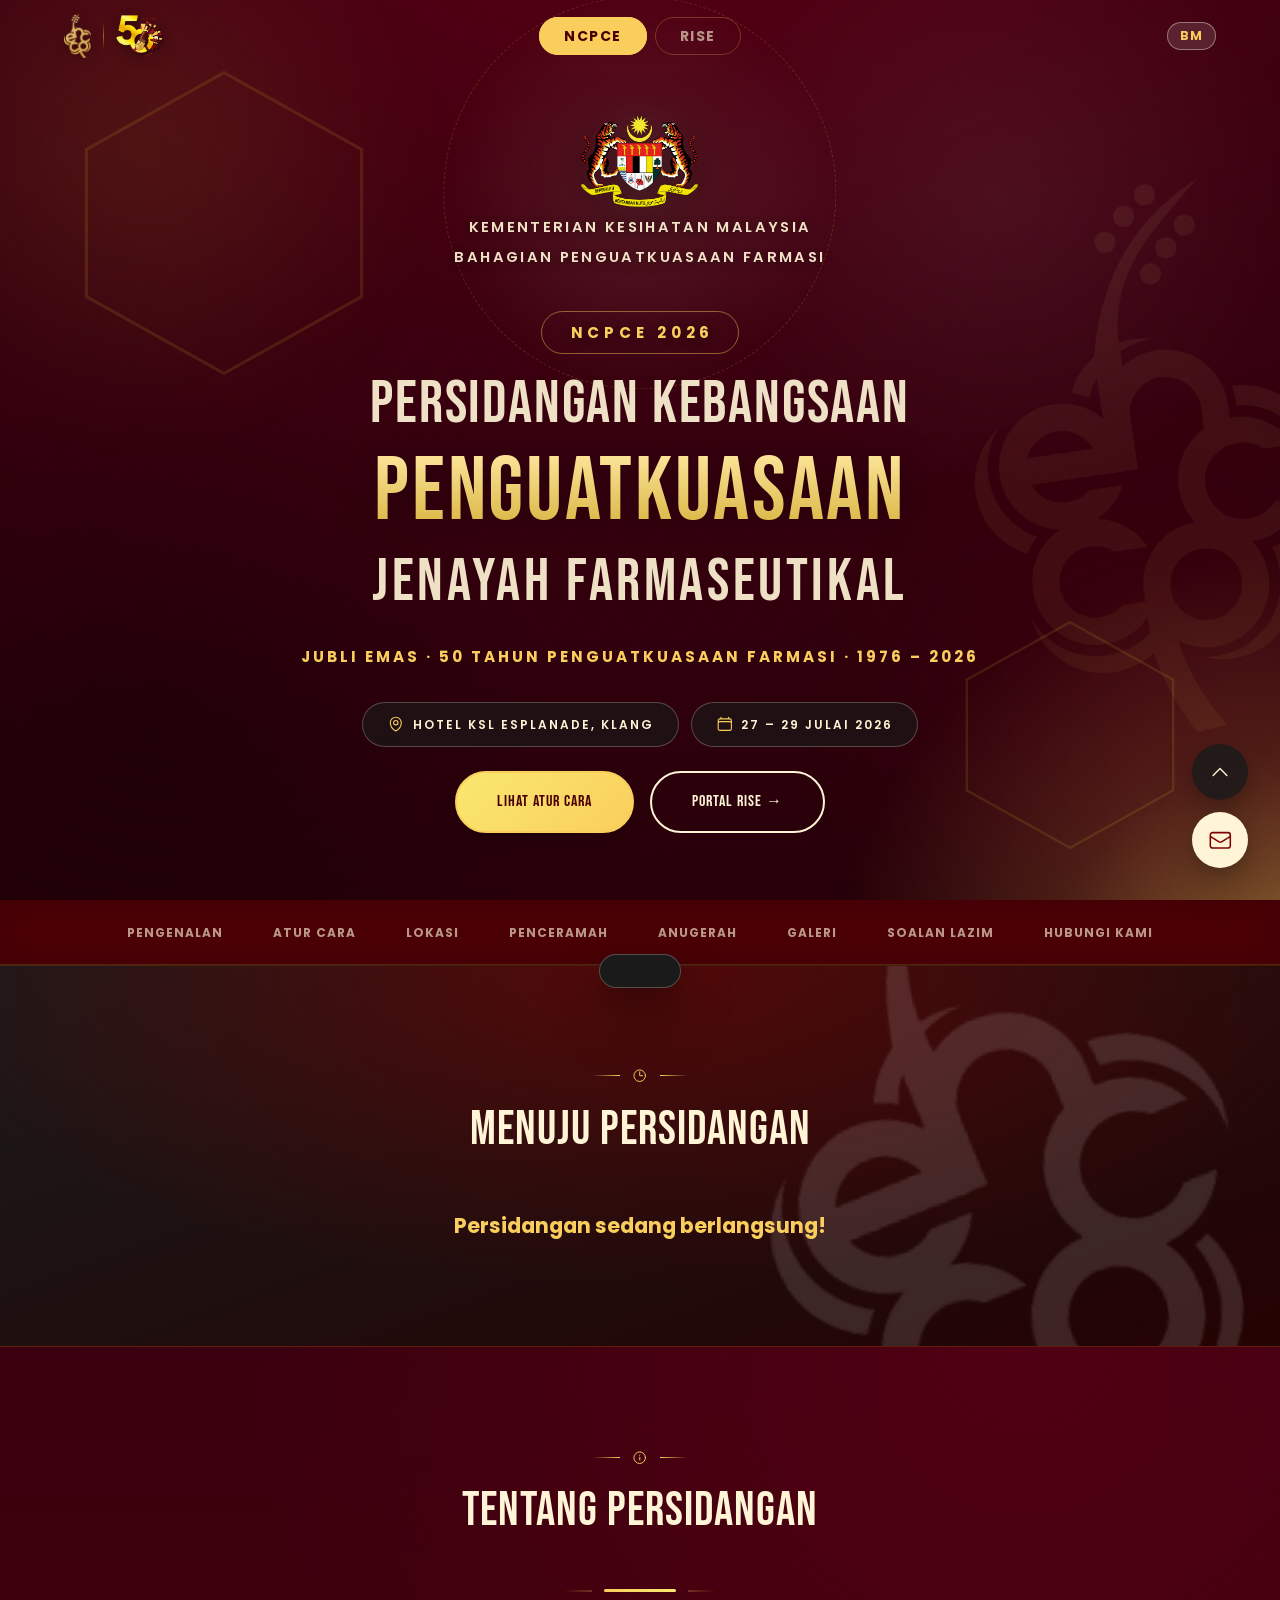
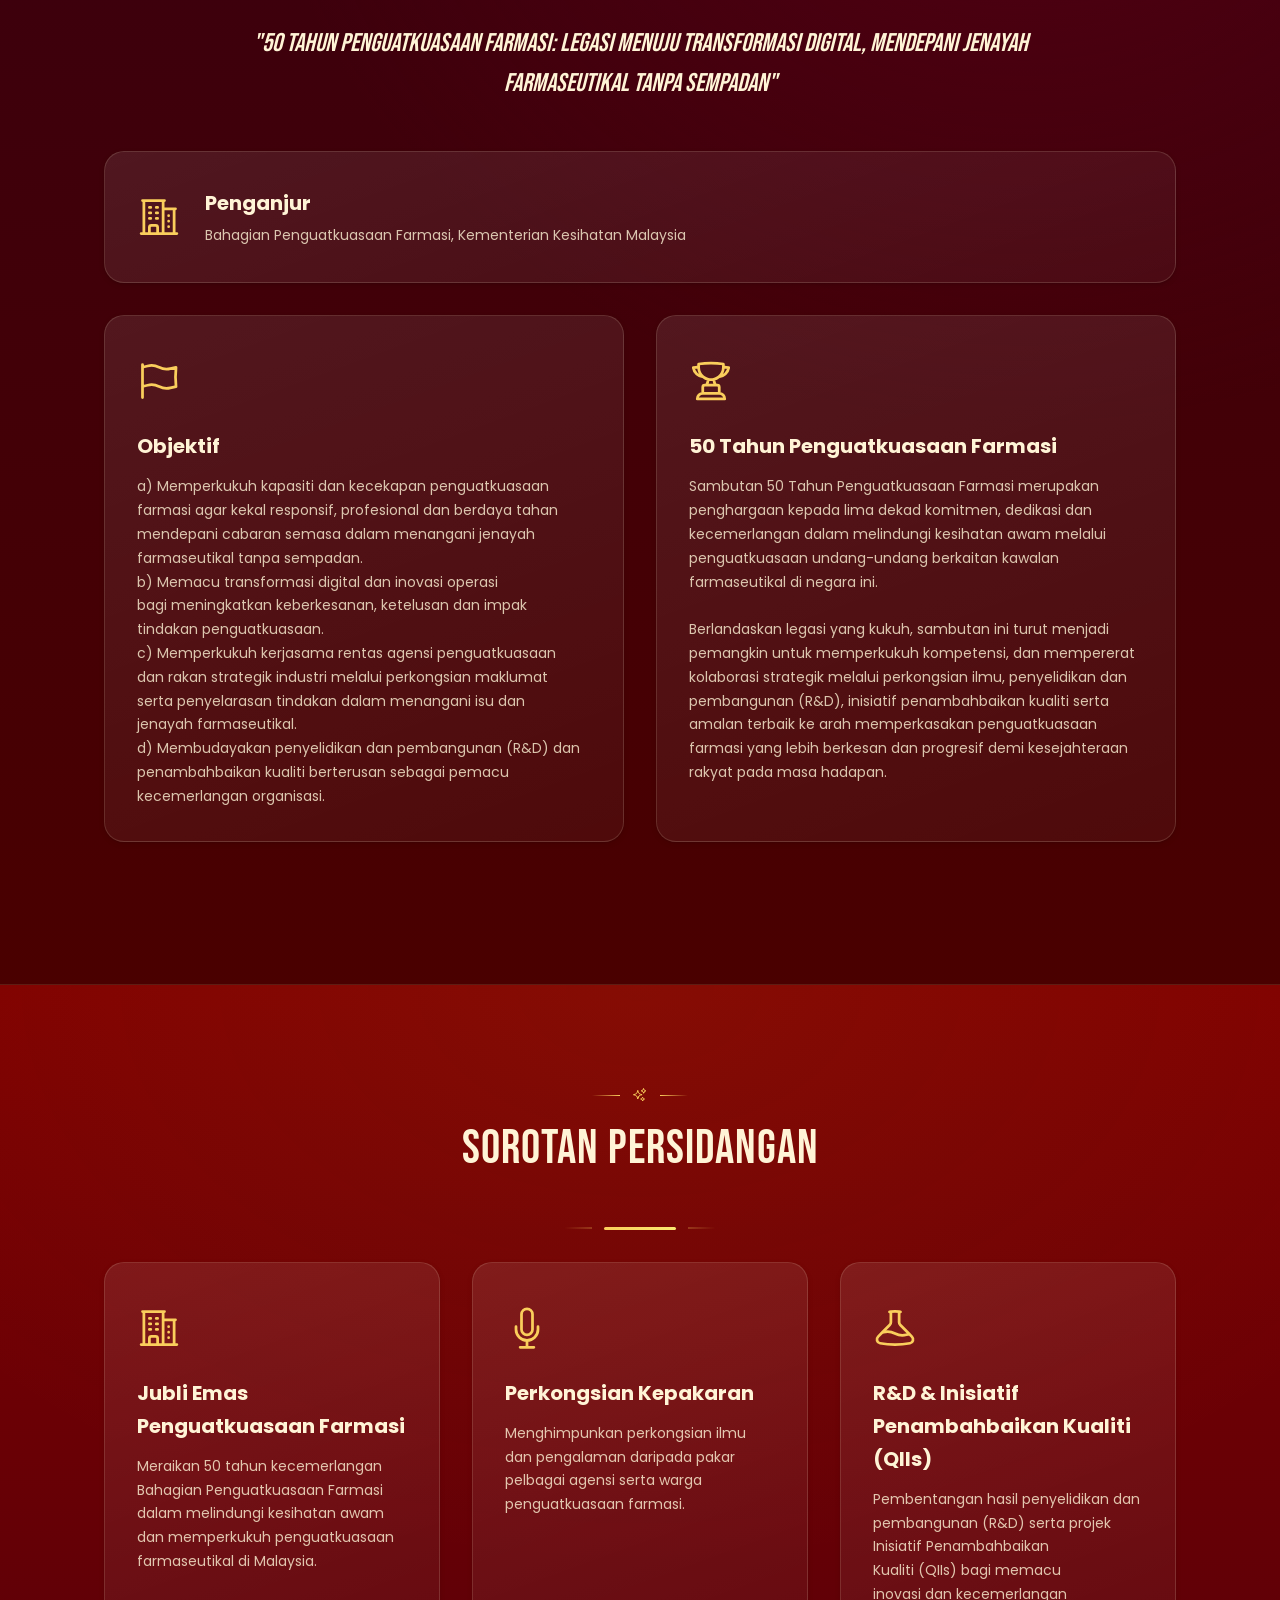
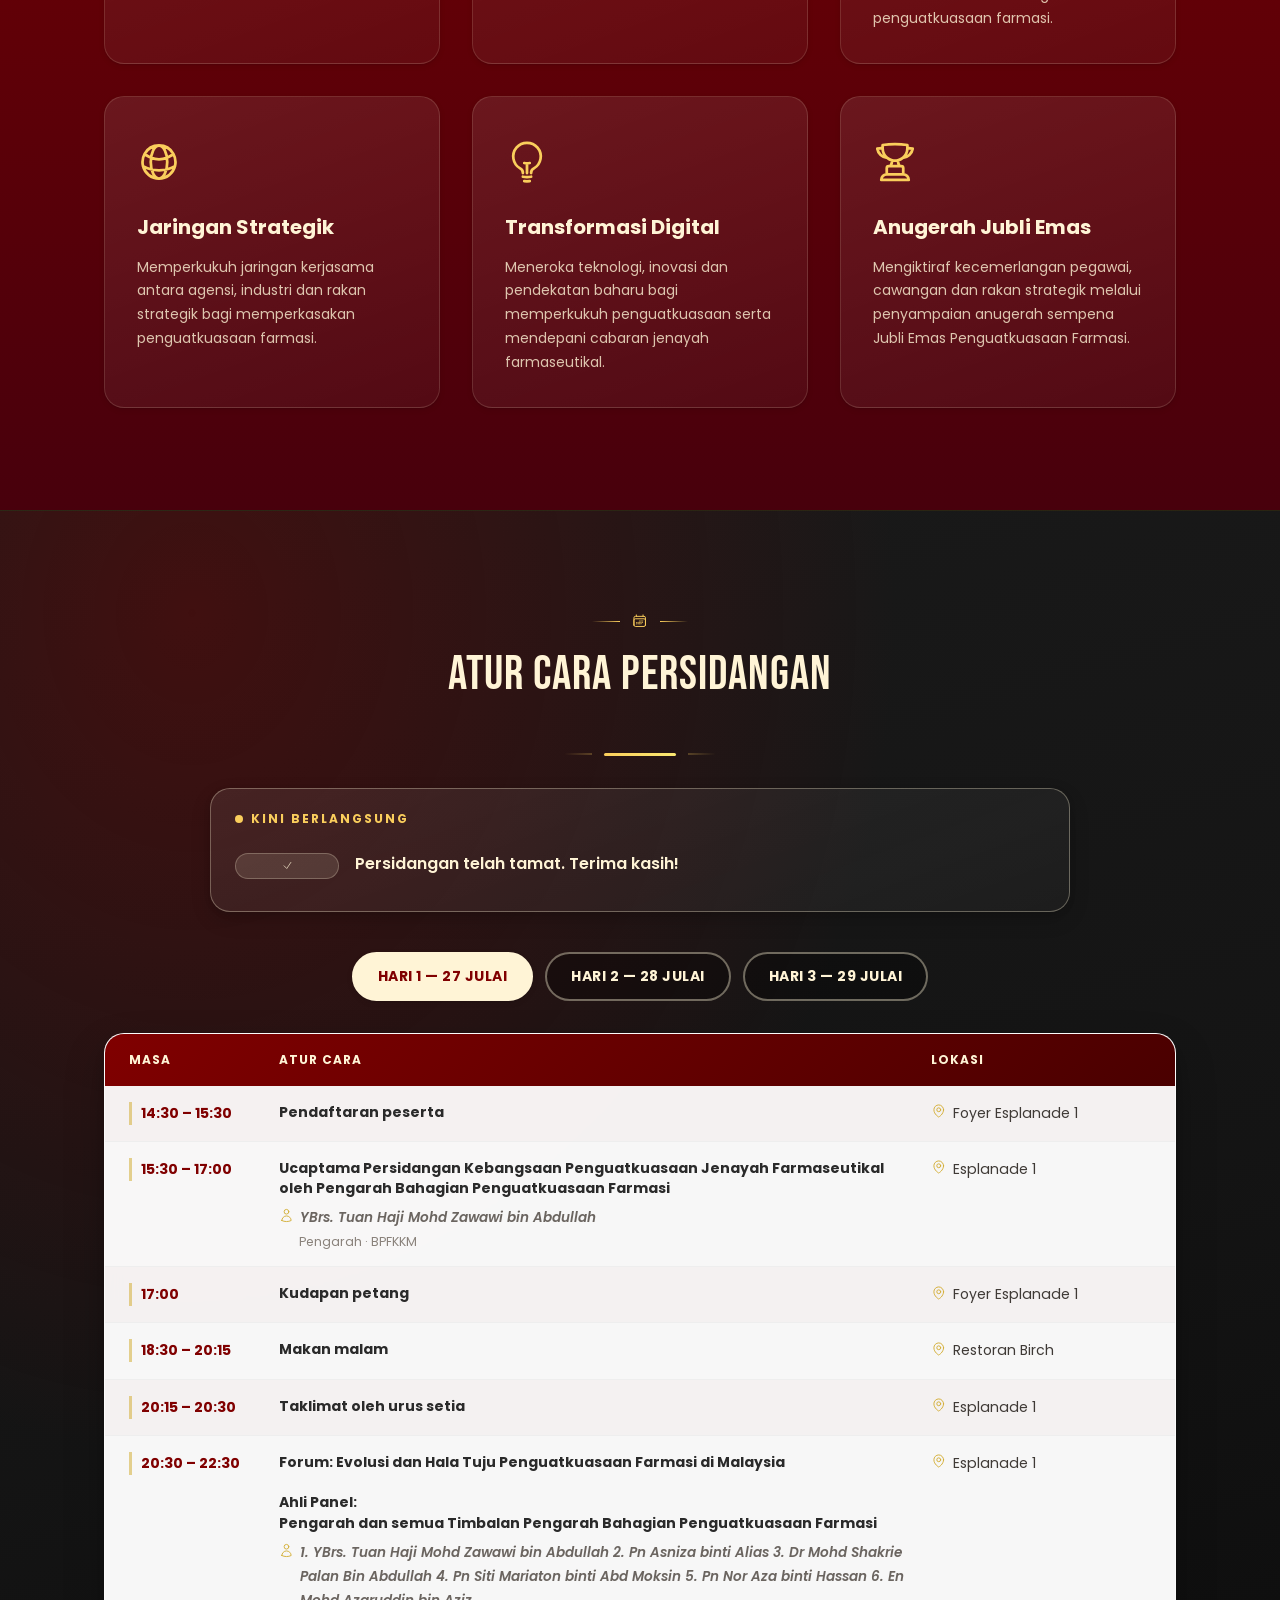
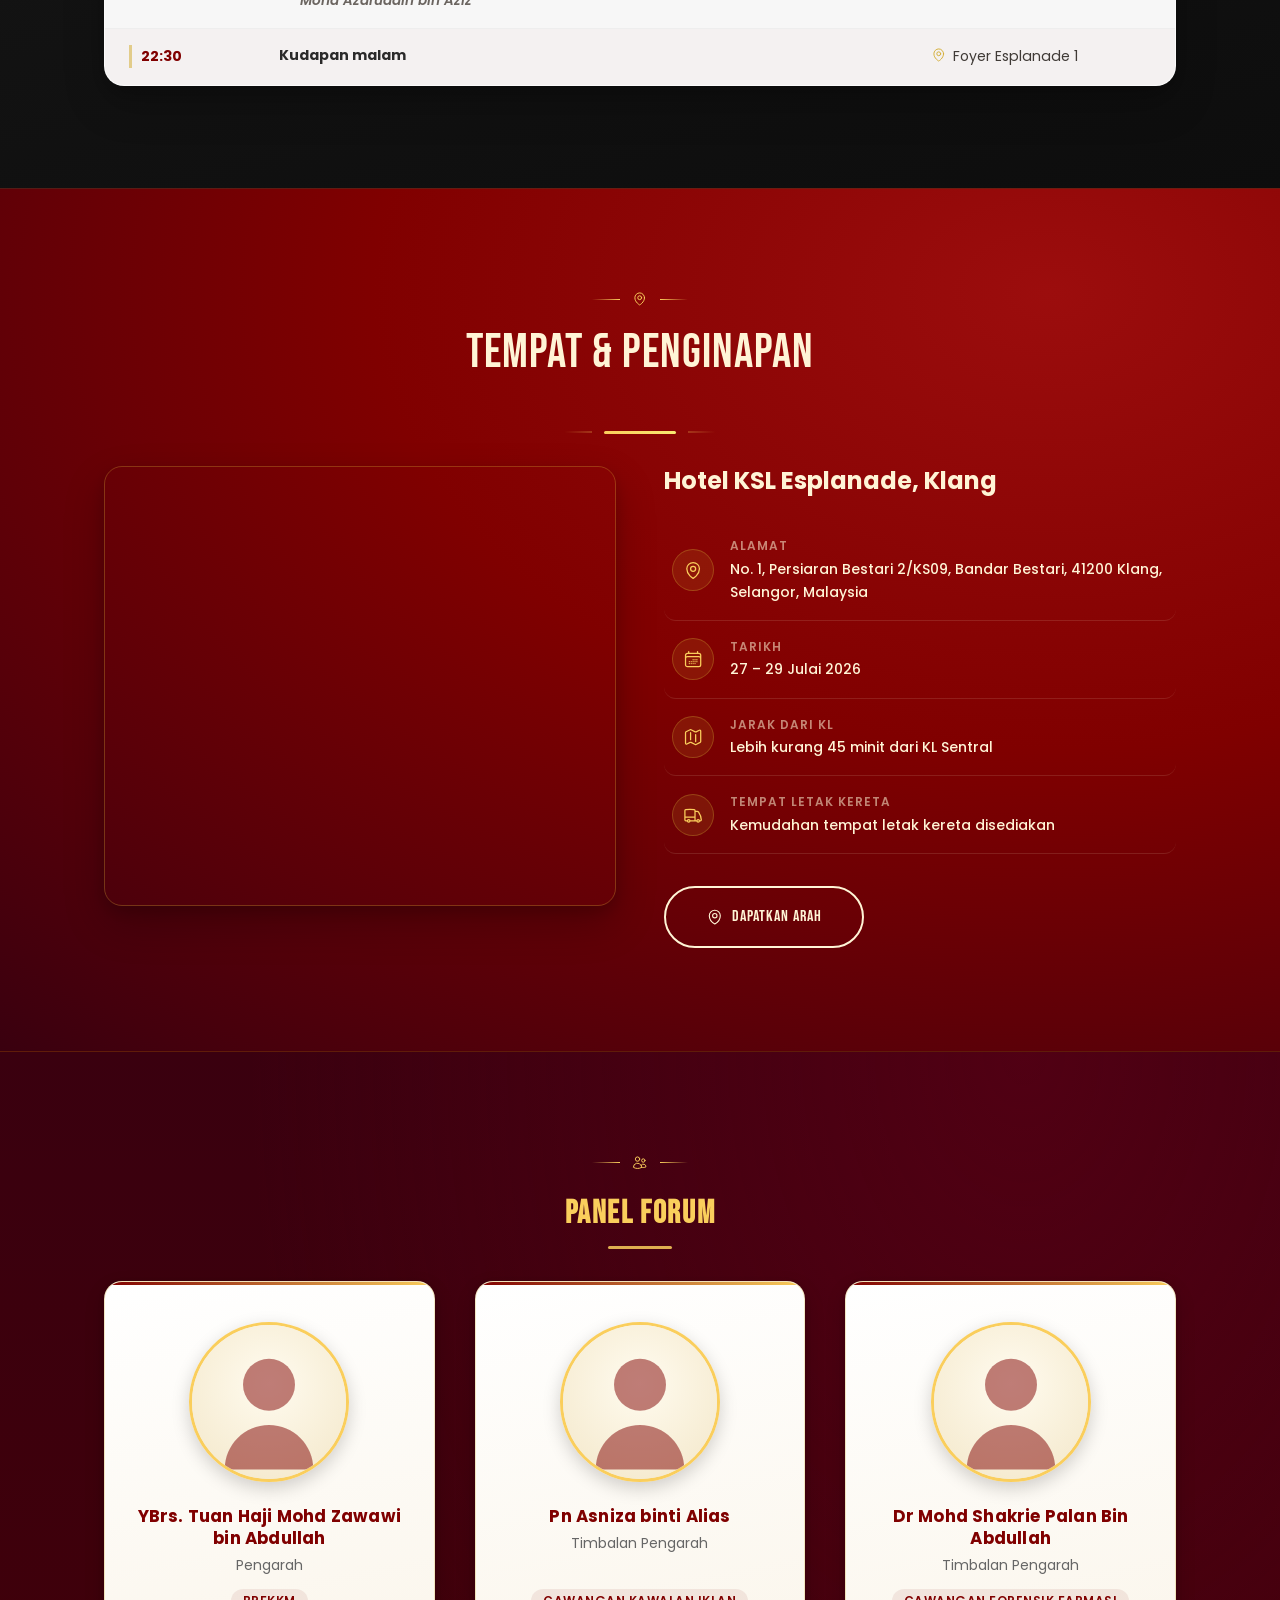
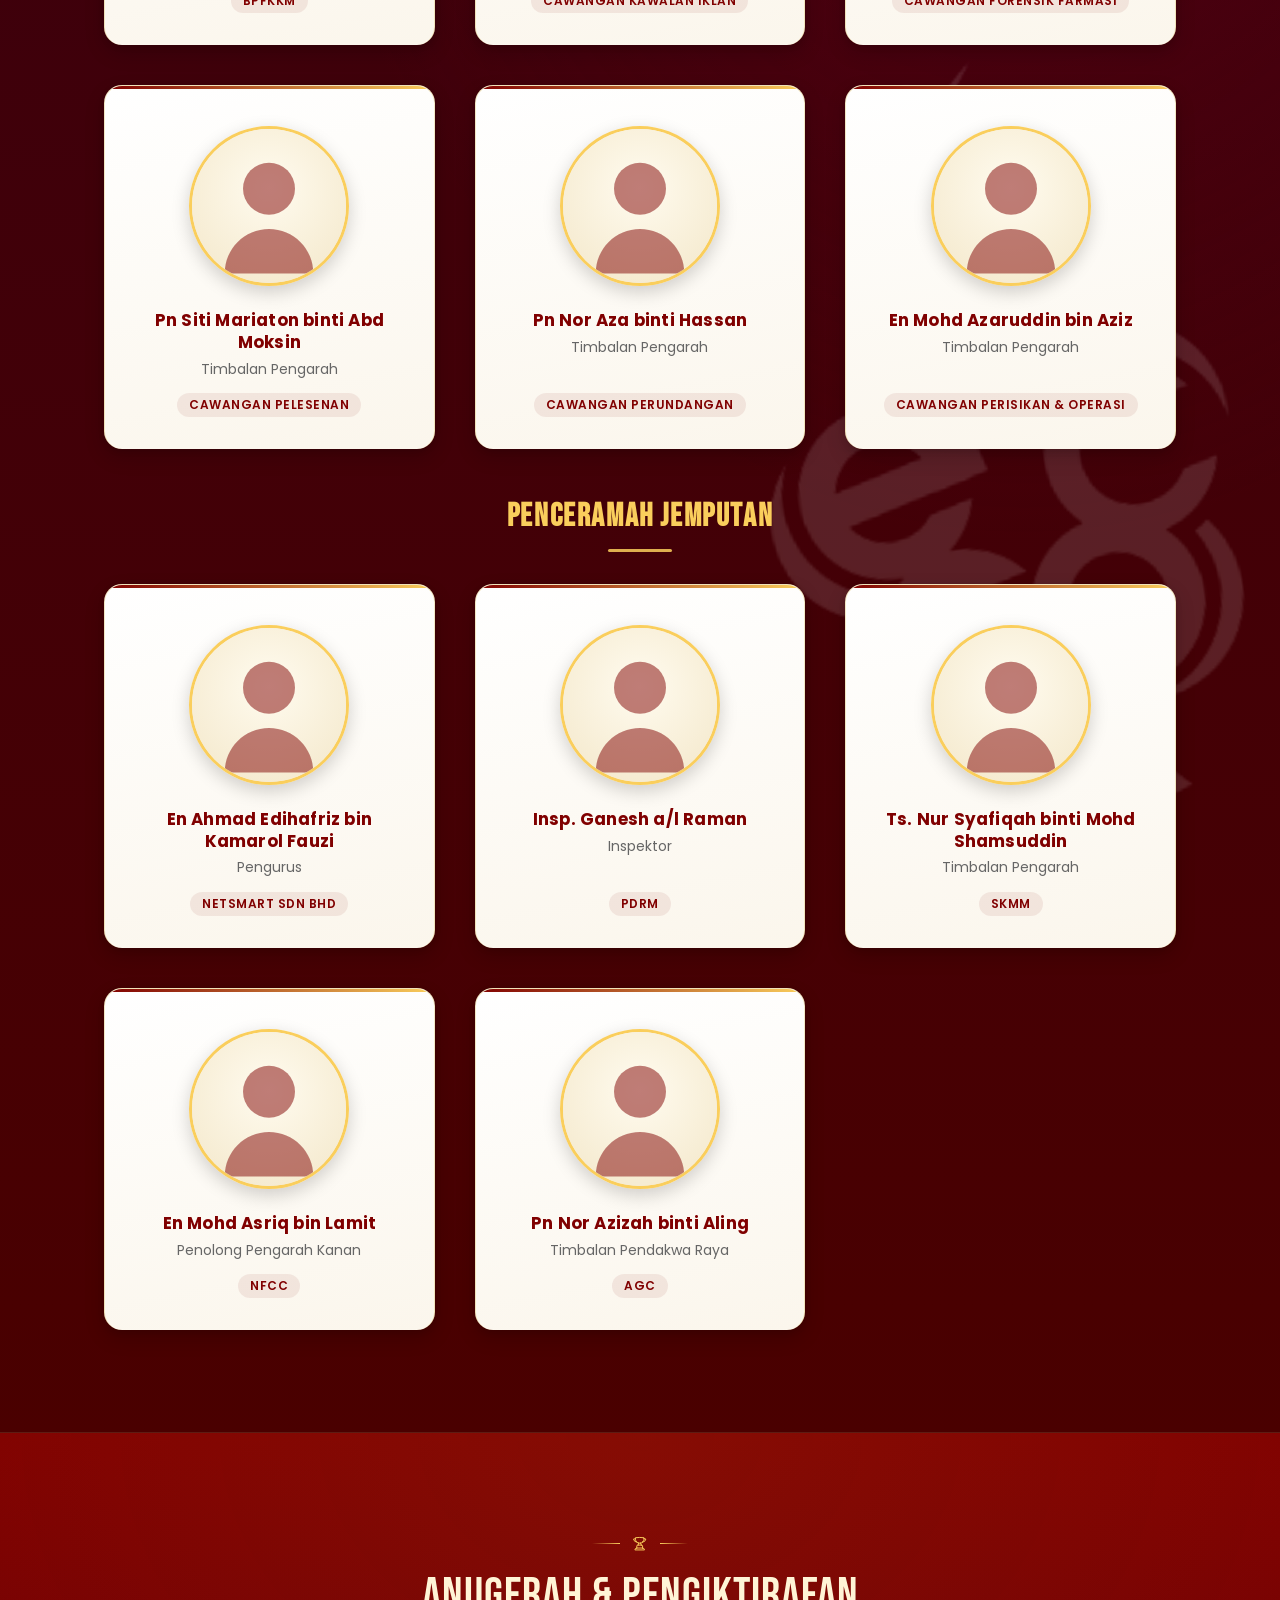
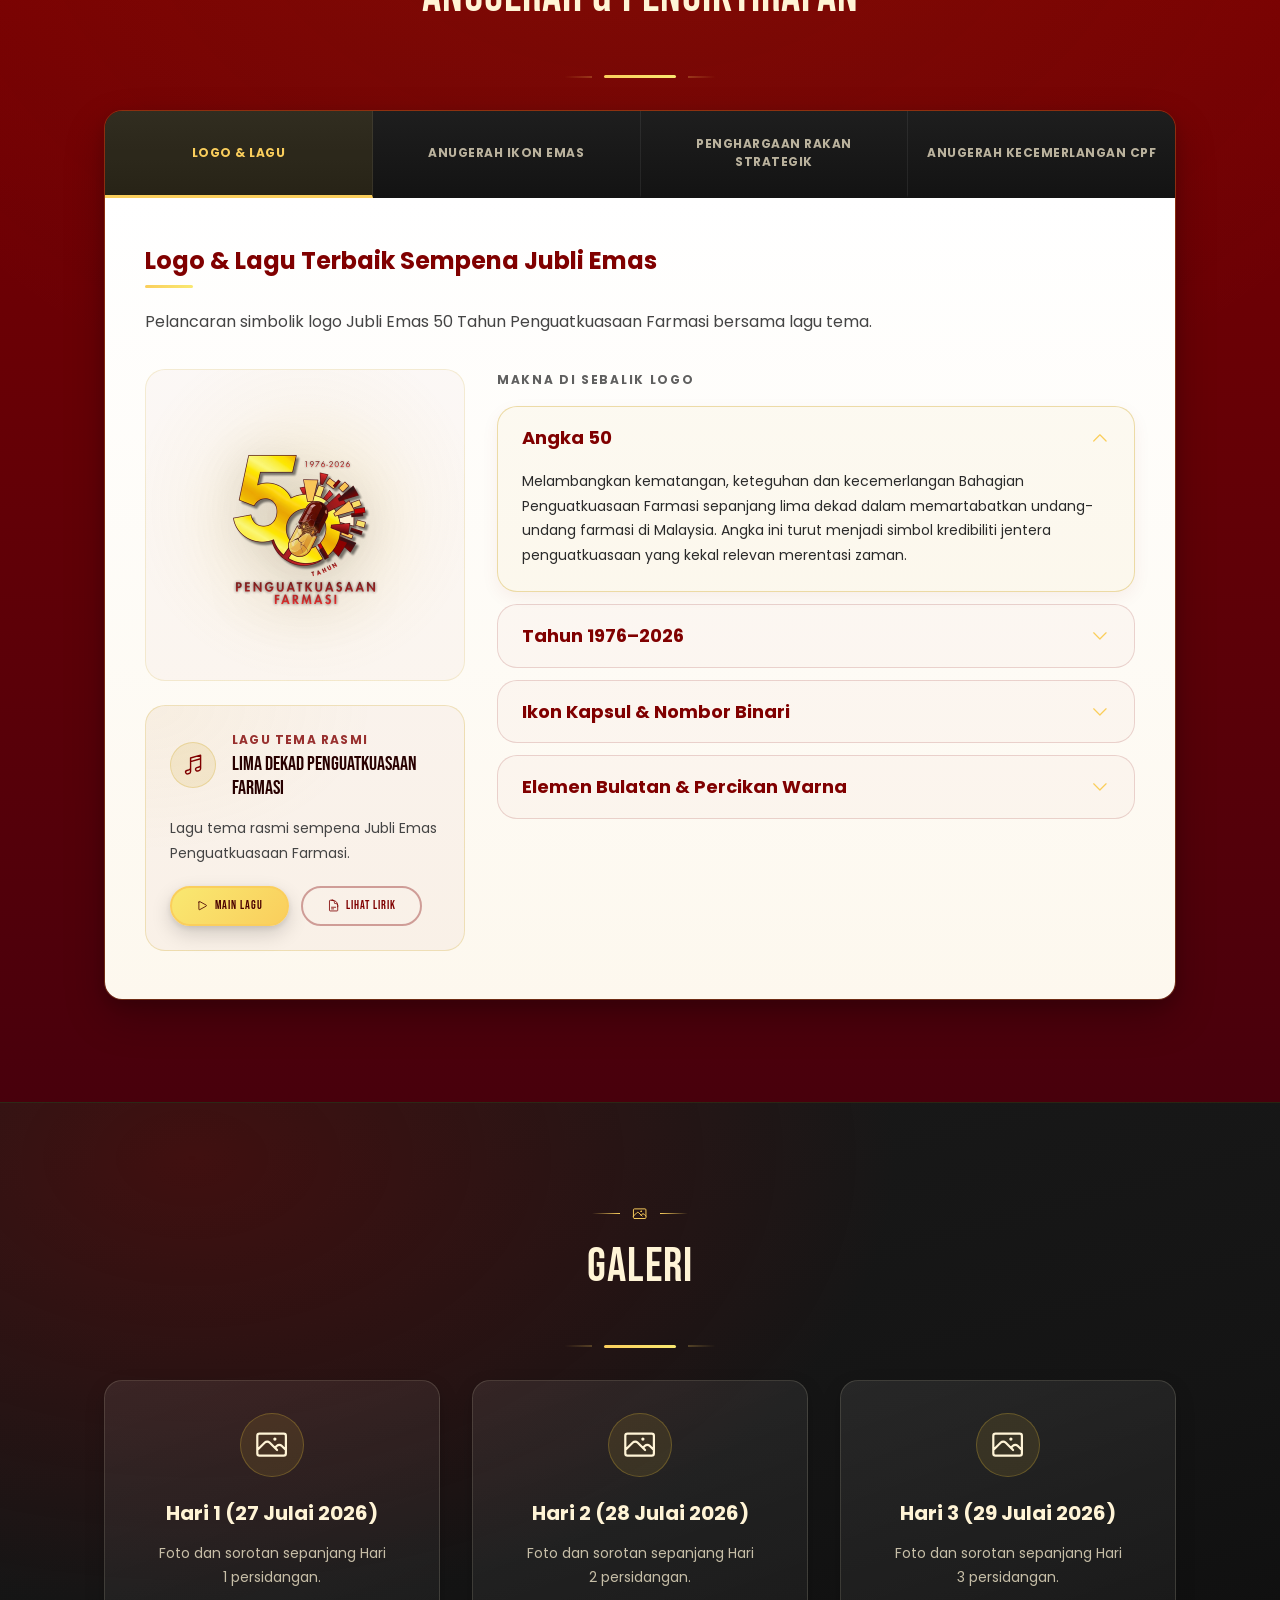
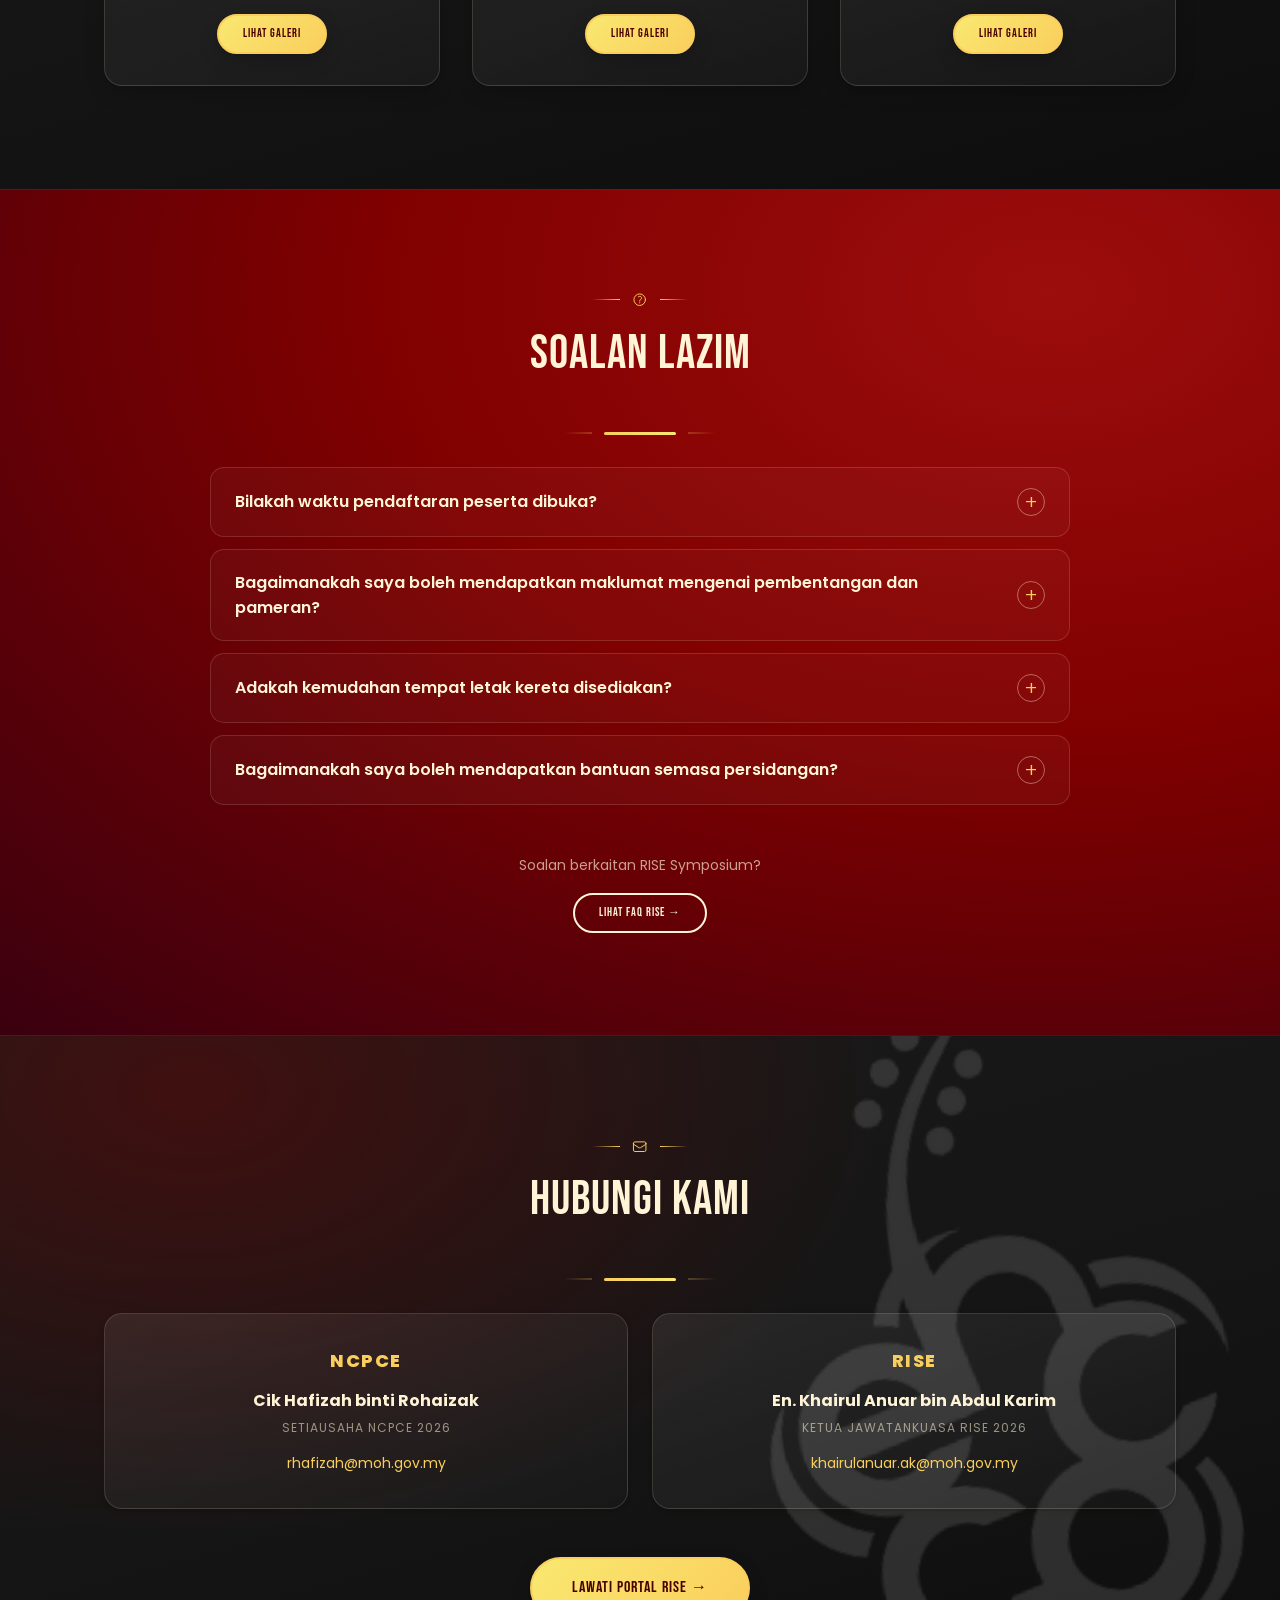
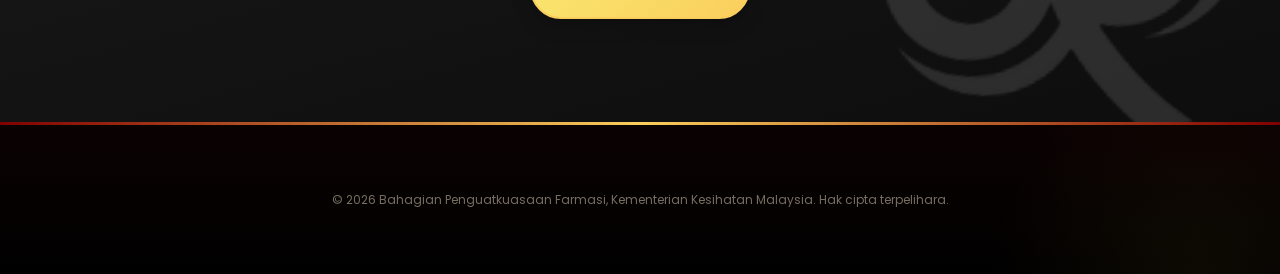
==== index.html @ 3d9e682f "content(theme): tackling/confronting -> combating (EN); BM kekal Mendepani" ====
<!DOCTYPE html>
<html lang="ms" data-active-lang="ms" class="no-js">
<head>
  <meta charset="UTF-8">
  <!-- Remove the no-js marker immediately — CSS uses .no-js to force
       reveal-on-scroll content visible when JavaScript never runs. -->
  <script>document.documentElement.classList.remove('no-js');</script>
  <meta name="viewport" content="width=device-width, initial-scale=1.0">
  <meta name="description" content="Laman web rasmi Persidangan Kebangsaan Penguatkuasaan Jenayah Farmaseutikal 2026 — KSL Esplanade Hotel, Klang, 27–29 Julai 2026.">
  <meta name="theme-color" content="#3A000F">

  <!-- Open Graph -->
  <meta property="og:type"        content="website">
  <meta property="og:title"       content="NCPCE 2026 — Persidangan Kebangsaan Penguatkuasaan Jenayah Farmaseutikal">
  <meta property="og:description" content="50 Tahun Penguatkuasaan Farmasi: Dari Legasi ke Transformasi Digital">
  <!-- og:image / og:url MUST be absolute URLs (relative paths are ignored
       by WhatsApp / Facebook / Telegram scrapers). -->
  <meta property="og:image"       content="https://kanuar2512.github.io/ncpce2026/assets/img/og-image.jpg">
  <meta property="og:image:width" content="1200">
  <meta property="og:image:height" content="630">
  <meta property="og:url"         content="https://kanuar2512.github.io/ncpce2026/">

  <!-- Bilingual page title -->
  <title
    data-title-ms="NCPCE 2026 | Persidangan Kebangsaan Penguatkuasaan Jenayah Farmaseutikal"
    data-title-en="NCPCE 2026 | National Conference on Pharmaceutical Crime Enforcement"
  >NCPCE 2026 | Persidangan Kebangsaan Penguatkuasaan Jenayah Farmaseutikal</title>

  <!-- Preconnect for Google Fonts -->
  <link rel="preconnect" href="https://fonts.googleapis.com">
  <link rel="preconnect" href="https://fonts.gstatic.com" crossorigin>

  <!-- Fonts as <link> (not CSS @import) so the browser discovers them
       immediately instead of after main.css downloads — faster first text -->
  <link rel="stylesheet" href="https://fonts.googleapis.com/css2?family=Bebas+Neue&family=Poppins:ital,wght@0,300;0,400;0,500;0,600;0,700;0,800;1,400&display=swap">

  <!-- Main stylesheet -->
  <link rel="stylesheet" href="assets/css/main.css?v=4">

  <!-- Favicon placeholder -->
  <link rel="icon" type="image/png" href="assets/img/logo.png">
</head>

<body>

<!-- ============================================================
     NAVIGATION
     ============================================================ -->
<header>

  <!-- ── Top navbar: Persidangan | RISE + lang toggle ── -->
  <nav class="navbar" id="navbar" role="navigation" aria-label="Navigasi utama">
    <div class="navbar__inner">

      <a href="#home" class="navbar__brand" aria-label="Persidangan Penguatkuasaan Jenayah Farmaseutikal &amp; Jubli Emas 50 Tahun Penguatkuasaan Farmasi — kembali ke atas">
        <img class="navbar__logo navbar__logo--conf" src="assets/img/logo-persidangan-gold.png" alt="Logo Persidangan Penguatkuasaan Jenayah Farmaseutikal">
        <span class="navbar__brand-sep" aria-hidden="true"></span>
        <img class="navbar__logo navbar__logo--jubli" src="assets/img/logo-50tahun-mark.png" alt="Logo Jubli Emas 50 Tahun Penguatkuasaan Farmasi">
      </a>

      <!-- Two top-level tabs -->
      <ul class="navbar__links navbar__tabs" role="list">
        <li>
          <a href="index.html" class="nav-tab nav-tab--active" id="tab-conference">NCPCE</a>
        </li>
        <li>
          <a href="rise.html" class="nav-tab nav-rise" id="tab-rise">RISE</a>
        </li>
      </ul>

      <div class="navbar__controls">
        <button class="lang-toggle" aria-label="Tukar ke Bahasa Inggeris">
          <span class="lang-toggle__active-ms" style="color:var(--clr-gold)">BM</span>
          <span class="lang-toggle__separator">/</span>
          <span class="lang-toggle__active-en">EN</span>
        </button>
        <button
          class="navbar__hamburger"
          id="hamburger"
          aria-label="Buka menu navigasi"
          aria-expanded="false"
          aria-controls="nav-drawer"
        >
          <span></span><span></span><span></span>
        </button>
      </div>

    </div>
  </nav>


  <!-- Mobile Drawer -->
  <div class="navbar__drawer" id="nav-drawer">
    <div style="font-size:0.7rem; font-weight:700; letter-spacing:2px; text-transform:uppercase; color:var(--clr-gold); padding:0.25rem 0 0.5rem; opacity:0.8;">NCPCE 2026</div>
    <a href="#about">
      <span data-lang="ms">Pengenalan</span>
      <span data-lang="en">Overview</span>
    </a>
    <a href="#why">
      <span data-lang="ms">Sorotan Persidangan</span>
      <span data-lang="en">Conference Highlights</span>
    </a>
    <a href="#programme">
      <span data-lang="ms">Atur Cara</span>
      <span data-lang="en">Programme</span>
    </a>
    <a href="#venue">
      <span data-lang="ms">Lokasi</span>
      <span data-lang="en">Venue</span>
    </a>
    <a href="#speakers">
      <span data-lang="ms">Penceramah</span>
      <span data-lang="en">Speakers</span>
    </a>
    <a href="#awards">
      <span data-lang="ms">Anugerah</span>
      <span data-lang="en">Awards</span>
    </a>
    <a href="#gallery">
      <span data-lang="ms">Galeri</span>
      <span data-lang="en">Gallery</span>
    </a>
    <a href="#faq">
      <span data-lang="ms">Soalan Lazim</span>
      <span data-lang="en">FAQ</span>
    </a>
    <a href="#contact">
      <span data-lang="ms">Hubungi Kami</span>
      <span data-lang="en">Contact Us</span>
    </a>
    <div style="border-top:1px solid rgba(250,206,92,0.2); margin:0.75rem 0;"></div>
    <a href="rise.html" class="nav-rise">RISE Symposium</a>
    <button class="lang-toggle" style="align-self:flex-start; margin-top:0.5rem;">
      <span class="lang-toggle__active-ms" style="color:var(--clr-gold)">BM</span>
      <span class="lang-toggle__separator">/</span>
      <span class="lang-toggle__active-en">EN</span>
    </button>
  </div>

</header>

<!-- Live announcement banner (controlled via the config sheet) -->
<div id="announcement-bar" class="announce" hidden></div>

<main>

<!-- ============================================================
     SECTION 1 — HERO
     ============================================================ -->
<section id="home" class="hero" aria-label="Bahagian utama">

  <!-- Cinematic animated background (decorative) -->
  <div class="hero__fx" aria-hidden="true">
    <div class="fx-glow fx-glow--a"></div>
    <div class="fx-glow fx-glow--b"></div>
    <div class="fx-mesh"></div>
    <svg class="fx-hex fx-hex--1" viewBox="0 0 100 100"><polygon points="50,3 93,27 93,73 50,97 7,73 7,27"/></svg>
    <svg class="fx-hex fx-hex--2" viewBox="0 0 100 100"><polygon points="50,3 93,27 93,73 50,97 7,73 7,27"/></svg>
    <div class="fx-particles">
      <span></span><span></span><span></span><span></span><span></span><span></span>
      <span></span><span></span><span></span><span></span><span></span><span></span>
    </div>
    <!-- NCPCE hibiscus mark as a large, faint watermark (desktop only) -->
    <img class="fx-watermark" src="assets/img/logo-persidangan-gold.png" alt="" width="437" height="708">
  </div>

  <div class="hero__content reveal">

    <!-- Government branding block: Jata Negara + organiser identity -->
    <div class="hero__brand">
      <div class="hero__emblem-wrap">
        <img
          class="hero__emblem"
          src="assets/img/logo-kkm.png"
          alt="Jata Kementerian Kesihatan Malaysia"
          width="300" height="237"
        >
      </div>
      <p class="hero__organiser">
        <span class="hero__organiser-line">
          <span data-lang="ms">Kementerian Kesihatan Malaysia</span>
          <span data-lang="en">Ministry of Health Malaysia</span>
        </span>
        <span class="hero__organiser-line">
          <span data-lang="ms">Bahagian Penguatkuasaan Farmasi</span>
          <span data-lang="en">Pharmacy Enforcement Division</span>
        </span>
      </p>
    </div>

    <!-- NCPCE eyebrow — readable acronym on its own centred line above the title -->
    <div class="hero__ncpce">
      <span class="hero__ncpce-text" aria-label="NCPCE 2026 — National Conference on Pharmaceutical Crime Enforcement">NCPCE 2026</span>
    </div>

    <!-- Live, responsive, bilingual conference title -->
    <h1 class="hero__title">
      <span data-lang="ms">
        <span class="l1">Persidangan Kebangsaan</span>
        <span class="l2">Penguatkuasaan</span>
        <span class="l3">Jenayah Farmaseutikal</span>
      </span>
      <span data-lang="en">
        <span class="l1">National Conference on</span>
        <span class="l2">Pharmaceutical</span>
        <span class="l3">Crime Enforcement</span>
      </span>
    </h1>

    <p class="hero__tagline">
      <span data-lang="ms">Jubli Emas · 50 Tahun Penguatkuasaan Farmasi · 1976 – 2026</span>
      <span data-lang="en">Golden Jubilee · 50 Years of Pharmaceutical Enforcement · 1976 – 2026</span>
    </p>

    <!-- Venue + date as two separate scannable chips -->
    <div class="hero__chips">
      <span class="hero__venue">
        <span class="hero__venue-icon" aria-hidden="true"><svg class="hicon" viewBox="0 0 24 24" fill="none" stroke="currentColor" stroke-width="1.5" stroke-linecap="round" stroke-linejoin="round" aria-hidden="true" focusable="false"><path d="M15 10.5a3 3 0 11-6 0 3 3 0 016 0z"/><path d="M19.5 10.5c0 7.142-7.5 11.25-7.5 11.25S4.5 17.642 4.5 10.5a7.5 7.5 0 1115 0z"/></svg></span>
        <span data-lang="ms">Hotel KSL Esplanade, Klang</span>
        <span data-lang="en">KSL Esplanade Hotel, Klang</span>
      </span>
      <span class="hero__venue">
        <span class="hero__venue-icon" aria-hidden="true"><svg class="hicon" viewBox="0 0 24 24" fill="none" stroke="currentColor" stroke-width="1.5" stroke-linecap="round" stroke-linejoin="round" aria-hidden="true" focusable="false"><path d="M6.75 3v2.25M17.25 3v2.25M3 18.75V7.5a2.25 2.25 0 012.25-2.25h13.5A2.25 2.25 0 0121 7.5v11.25m-18 0A2.25 2.25 0 005.25 21h13.5A2.25 2.25 0 0021 18.75m-18 0v-7.5A2.25 2.25 0 015.25 9h13.5A2.25 2.25 0 0121 11.25v7.5"/></svg></span>
        <span data-lang="ms"><span style="white-space:nowrap">27 – 29 Julai 2026</span></span>
        <span data-lang="en"><span style="white-space:nowrap">27 – 29 July 2026</span></span>
      </span>
    </div>

    <div class="hero__cta">
      <a href="#programme" class="btn btn--gold">
        <span data-lang="ms">Lihat Atur Cara</span>
        <span data-lang="en">View Programme</span>
      </a>
      <a href="rise.html" class="btn btn--outline">
        <span data-lang="ms">Portal RISE →</span>
        <span data-lang="en">RISE Portal →</span>
      </a>
    </div>

  </div>


</section>


<!-- ============================================================
     SECTION NAV — sticky glass pill navigation w/ scroll spy
     #conf-subnav is the scroll-spy hook read by initNav()
     ============================================================ -->
<nav id="conf-subnav" class="section-nav" aria-label="Navigasi bahagian">
  <div class="section-nav__progress" id="section-progress" aria-hidden="true"></div>
  <div class="section-nav__inner">
    <a href="#about" data-nav="about"><span data-lang="ms">Pengenalan</span><span data-lang="en">Overview</span></a>
    <a href="#programme" data-nav="programme"><span data-lang="ms">Atur Cara</span><span data-lang="en">Programme</span></a>
    <a href="#venue" data-nav="venue"><span data-lang="ms">Lokasi</span><span data-lang="en">Venue</span></a>
    <a href="#speakers" data-nav="speakers"><span data-lang="ms">Penceramah</span><span data-lang="en">Speakers</span></a>
    <a href="#awards" data-nav="awards"><span data-lang="ms">Anugerah</span><span data-lang="en">Awards</span></a>
    <a href="#gallery" data-nav="gallery"><span data-lang="ms">Galeri</span><span data-lang="en">Gallery</span></a>
    <a href="#faq" data-nav="faq"><span data-lang="ms">Soalan Lazim</span><span data-lang="en">FAQ</span></a>
    <a href="#contact" data-nav="contact"><span data-lang="ms">Hubungi Kami</span><span data-lang="en">Contact Us</span></a>
  </div>
</nav>


<!-- ============================================================
     SECTION 2 — COUNTDOWN
     ============================================================ -->
<section id="countdown" class="countdown-section section" aria-label="Kiraan undur">
  <div class="container">

    <span class="section-subtitle" aria-hidden="true"><svg class="hicon" viewBox="0 0 24 24" fill="none" stroke="currentColor" stroke-width="1.5" stroke-linecap="round" stroke-linejoin="round" aria-hidden="true" focusable="false"><path d="M12 6v6h4.5m4.5 0a9 9 0 11-18 0 9 9 0 0118 0z"/></svg></span>
    <h2 class="section-title">
      <span data-lang="ms">Menuju Persidangan</span>
      <span data-lang="en">Countdown to Conference</span>
    </h2>

    <!-- Ended message (hidden until conference starts) -->
    <p id="cd-ended-msg" style="display:none; color:var(--clr-gold); font-size:1.3rem; font-weight:700; margin-top:1rem;"></p>

    <!-- No aria-live: the seconds digit changes every second and would
         flood screen readers. role="timer" alone is the correct semantic. -->
    <div class="countdown" role="timer" aria-label="Kiraan undur ke persidangan">
      <div class="countdown__item">
        <span class="countdown__num" id="cd-days">00</span>
        <span class="countdown__label">
          <span data-lang="ms">Hari</span>
          <span data-lang="en">Days</span>
        </span>
      </div>
      <div class="countdown__item">
        <span class="countdown__num" id="cd-hours">00</span>
        <span class="countdown__label">
          <span data-lang="ms">Jam</span>
          <span data-lang="en">Hours</span>
        </span>
      </div>
      <div class="countdown__item">
        <span class="countdown__num" id="cd-mins">00</span>
        <span class="countdown__label">
          <span data-lang="ms">Min</span>
          <span data-lang="en">Mins</span>
        </span>
      </div>
      <div class="countdown__item">
        <span class="countdown__num" id="cd-secs">00</span>
        <span class="countdown__label">
          <span data-lang="ms">Saat</span>
          <span data-lang="en">Secs</span>
        </span>
      </div>
    </div>

  </div>
</section>


<!-- ============================================================
     SECTION 3 — ABOUT
     ============================================================ -->
<section id="about" class="section bg-about" aria-labelledby="about-heading">
  <div class="container">

    <span class="section-subtitle" aria-hidden="true"><svg class="hicon" viewBox="0 0 24 24" fill="none" stroke="currentColor" stroke-width="1.5" stroke-linecap="round" stroke-linejoin="round" aria-hidden="true" focusable="false"><path d="M11.25 11.25l.041-.02a.75.75 0 011.063.852l-.708 2.836a.75.75 0 001.063.853l.041-.021M21 12a9 9 0 11-18 0 9 9 0 0118 0zm-9-3.75h.008v.008H12V8.25z"/></svg></span>
    <h2 class="section-title" id="about-heading">
      <span data-lang="ms">Tentang Persidangan</span>
      <span data-lang="en">About the Conference</span>
    </h2>
    <div class="divider"></div>

    <div id="about-container">

      <!-- Theme highlight -->
      <div class="reveal" style="text-align:center; max-width:900px; margin:0 auto var(--sp-12);">
        <p style="font-family:var(--font-display); font-size:clamp(1.1rem,2.5vw,1.6rem); color:var(--clr-cream); line-height:1.55; font-style:italic;">
          <span data-lang="ms">"50 Tahun Penguatkuasaan Farmasi: Legasi Menuju Transformasi Digital, Mendepani Jenayah Farmaseutikal Tanpa Sempadan"</span>
          <span data-lang="en">"50 Years of Pharmacy Enforcement: From Legacy to Digital Transformation, Combating Borderless Pharmaceutical Crime"</span>
        </p>
      </div>

      <!-- Info cards grid -->
      <!-- Organiser — slim full-width card (short content, not forced to card height) -->
      <div class="info-card info-card--slim reveal">
        <div class="info-card__icon"><svg class="hicon" viewBox="0 0 24 24" fill="none" stroke="currentColor" stroke-width="1.5" stroke-linecap="round" stroke-linejoin="round" aria-hidden="true" focusable="false"><path d="M2.25 21h19.5m-18-18v18m10.5-18v18m6-13.5V21M6.75 6.75h.75m-.75 3h.75m-.75 3h.75m3-6h.75m-.75 3h.75m-.75 3h.75M6.75 21v-3.375c0-.621.504-1.125 1.125-1.125h2.25c.621 0 1.125.504 1.125 1.125V21M3 3h12m-.75 4.5H21m-3.75 3.75h.008v.008h-.008v-.008zm0 3h.008v.008h-.008v-.008zm0 3h.008v.008h-.008v-.008z"/></svg></div>
        <div class="info-card__slim-body">
          <div class="info-card__title">
            <span data-lang="ms">Penganjur</span>
            <span data-lang="en">Organiser</span>
          </div>
          <p class="info-card__body">
            <span data-lang="ms">Bahagian Penguatkuasaan Farmasi, Kementerian Kesihatan Malaysia</span>
            <span data-lang="en">Pharmacy Enforcement Division, Ministry of Health Malaysia</span>
          </p>
        </div>
      </div>

      <!-- Objective + 50 Years — two wide columns so long text stays balanced & shorter -->
      <div class="grid-2 reveal">

        <div class="info-card">
          <div class="info-card__icon"><svg class="hicon" viewBox="0 0 24 24" fill="none" stroke="currentColor" stroke-width="1.5" stroke-linecap="round" stroke-linejoin="round" aria-hidden="true" focusable="false"><path d="M3 3v1.5M3 21v-6m0 0l2.77-.693a9 9 0 016.208.682l.108.054a9 9 0 006.086.71l3.114-.732a48.524 48.524 0 01-.005-10.499l-3.11.732a9 9 0 01-6.085-.711l-.108-.054a9 9 0 00-6.208-.682L3 4.5M3 15V4.5"/></svg></div>
          <div class="info-card__title">
            <span data-lang="ms">Objektif</span>
            <span data-lang="en">Objective</span>
          </div>
          <p class="info-card__body">
            <span data-lang="ms">a) Memperkukuh kapasiti dan kecekapan penguatkuasaan farmasi agar kekal responsif, profesional dan berdaya tahan mendepani cabaran semasa dalam menangani jenayah farmaseutikal tanpa sempadan.<br>b) Memacu transformasi digital dan inovasi operasi bagi meningkatkan keberkesanan, ketelusan dan impak tindakan penguatkuasaan.<br>c) Memperkukuh kerjasama rentas agensi penguatkuasaan dan rakan strategik industri melalui perkongsian maklumat serta penyelarasan tindakan dalam menangani isu dan jenayah farmaseutikal.<br>d) Membudayakan penyelidikan dan pembangunan (R&amp;D) dan penambahbaikan kualiti berterusan sebagai pemacu kecemerlangan organisasi.</span>
            <span data-lang="en">a) To strengthen the capacity and effectiveness of pharmacy enforcement to remain responsive, professional and resilient in addressing current challenges in combating pharmaceutical crimes across borders.<br>b) To drive digital transformation and operational innovation to enhance the effectiveness, transparency and impact of enforcement actions.<br>c) To strengthen collaboration among enforcement agencies and strategic industry partners through information sharing and coordinated actions in addressing pharmaceutical issues and crimes.<br>d) To foster a culture of research and development (R&amp;D) and continuous quality improvement as key drivers of organisational excellence.</span>
          </p>
        </div>

        <div class="info-card">
          <div class="info-card__icon"><svg class="hicon" viewBox="0 0 24 24" fill="none" stroke="currentColor" stroke-width="1.5" stroke-linecap="round" stroke-linejoin="round" aria-hidden="true" focusable="false"><path d="M16.5 18.75h-9m9 0a3 3 0 013 3h-15a3 3 0 013-3m9 0v-3.375c0-.621-.503-1.125-1.125-1.125h-.871M7.5 18.75v-3.375c0-.621.504-1.125 1.125-1.125h.872m5.007 0H9.497m5.007 0a7.454 7.454 0 01-.982-3.172M9.497 14.25a7.454 7.454 0 00.981-3.172M5.25 4.236c-.982.143-1.954.317-2.916.52A6.003 6.003 0 007.73 9.728M5.25 4.236V4.5c0 2.108.966 3.99 2.48 5.228M5.25 4.236V2.721C7.456 2.41 9.71 2.25 12 2.25c2.291 0 4.545.16 6.75.47v1.516M7.73 9.728a6.726 6.726 0 002.748 1.35m8.272-6.842V4.5c0 2.108-.966 3.99-2.48 5.228m2.48-5.492a46.32 46.32 0 012.916.52 6.003 6.003 0 01-5.395 4.972m0 0a6.726 6.726 0 01-2.749 1.35m0 0a6.772 6.772 0 01-3.044 0"/></svg></div>
          <div class="info-card__title">
            <span data-lang="ms">50 Tahun Penguatkuasaan Farmasi</span>
            <span data-lang="en">50 Years of Pharmacy Enforcement</span>
          </div>
          <p class="info-card__body">
            <span data-lang="ms">Sambutan 50 Tahun Penguatkuasaan Farmasi merupakan penghargaan kepada lima dekad komitmen, dedikasi dan kecemerlangan dalam melindungi kesihatan awam melalui penguatkuasaan undang-undang berkaitan kawalan farmaseutikal di negara ini.<br><br>Berlandaskan legasi yang kukuh, sambutan ini turut menjadi pemangkin untuk memperkukuh kompetensi, dan mempererat kolaborasi strategik melalui perkongsian ilmu, penyelidikan dan pembangunan (R&amp;D), inisiatif penambahbaikan kualiti serta amalan terbaik ke arah memperkasakan penguatkuasaan farmasi yang lebih berkesan dan progresif demi kesejahteraan rakyat pada masa hadapan.</span>
            <span data-lang="en">The 50th Anniversary of Pharmacy Enforcement commemorates five decades of commitment, dedication and excellence in safeguarding public health through the enforcement of pharmacy control laws in Malaysia.<br><br>Building upon a strong legacy, this milestone serves as a catalyst to strengthen professional competencies and foster strategic collaborations through knowledge sharing, research and development (R&amp;D), quality improvement initiatives and best practices. These collective efforts aim to advance a more effective, progressive and resilient pharmacy enforcement system in safeguarding public health and ensuring the well-being of the people in the future.</span>
          </p>
        </div>

      </div>

      <!-- About body text (updated via API from config sheet) -->
      <div class="reveal" style="max-width:860px; margin:var(--sp-10) auto 0; text-align:center;">
        <p data-about-text style="color:rgba(var(--clr-cream-rgb),0.85); font-size:var(--fs-base); line-height:1.85;"></p>
      </div>

    </div>
  </div>
</section>


<!-- ============================================================
     SECTION 4 — WHY ATTEND / CONFERENCE HIGHLIGHTS
     ============================================================ -->
<section id="why" class="section bg-maroon" aria-labelledby="why-heading">
  <div class="container">

    <span class="section-subtitle" aria-hidden="true"><svg class="hicon" viewBox="0 0 24 24" fill="none" stroke="currentColor" stroke-width="1.5" stroke-linecap="round" stroke-linejoin="round" aria-hidden="true" focusable="false"><path d="M9.813 15.904L9 18.75l-.813-2.846a4.5 4.5 0 00-3.09-3.09L2.25 12l2.846-.813a4.5 4.5 0 003.09-3.09L9 5.25l.813 2.846a4.5 4.5 0 003.09 3.09L15.75 12l-2.846.813a4.5 4.5 0 00-3.09 3.09zM18.259 8.715L18 9.75l-.259-1.035a3.375 3.375 0 00-2.455-2.456L14.25 6l1.036-.259a3.375 3.375 0 002.455-2.456L18 2.25l.259 1.035a3.375 3.375 0 002.456 2.456L21.75 6l-1.035.259a3.375 3.375 0 00-2.456 2.456zM16.894 20.567L16.5 21.75l-.394-1.183a2.25 2.25 0 00-1.423-1.423L13.5 18.75l1.183-.394a2.25 2.25 0 001.423-1.423l.394-1.183.394 1.183a2.25 2.25 0 001.423 1.423l1.183.394-1.183.394a2.25 2.25 0 00-1.423 1.423z"/></svg></span>
    <h2 class="section-title" id="why-heading">
      <span data-lang="ms">Sorotan Persidangan</span>
      <span data-lang="en">Conference Highlights</span>
    </h2>
    <div class="divider"></div>

    <div class="grid-3 reveal">

      <div class="info-card">
        <div class="info-card__icon"><svg class="hicon" viewBox="0 0 24 24" fill="none" stroke="currentColor" stroke-width="1.5" stroke-linecap="round" stroke-linejoin="round" aria-hidden="true" focusable="false"><path d="M2.25 21h19.5m-18-18v18m10.5-18v18m6-13.5V21M6.75 6.75h.75m-.75 3h.75m-.75 3h.75m3-6h.75m-.75 3h.75m-.75 3h.75M6.75 21v-3.375c0-.621.504-1.125 1.125-1.125h2.25c.621 0 1.125.504 1.125 1.125V21M3 3h12m-.75 4.5H21m-3.75 3.75h.008v.008h-.008v-.008zm0 3h.008v.008h-.008v-.008zm0 3h.008v.008h-.008v-.008z"/></svg></div>
        <div class="info-card__title">
          <span data-lang="ms">Jubli Emas Penguatkuasaan Farmasi</span>
          <span data-lang="en">Golden Jubilee of Pharmacy Enforcement</span>
        </div>
        <p class="info-card__body">
          <span data-lang="ms">Meraikan 50 tahun kecemerlangan Bahagian Penguatkuasaan Farmasi dalam melindungi kesihatan awam dan memperkukuh penguatkuasaan farmaseutikal di Malaysia.</span>
          <span data-lang="en">Celebrating 50 years of excellence of the Pharmacy Enforcement Division in protecting public health and strengthening pharmaceutical enforcement in Malaysia.</span>
        </p>
      </div>

      <div class="info-card">
        <div class="info-card__icon"><svg class="hicon" viewBox="0 0 24 24" fill="none" stroke="currentColor" stroke-width="1.5" stroke-linecap="round" stroke-linejoin="round" aria-hidden="true" focusable="false"><path d="M12 18.75a6 6 0 006-6v-1.5m-6 7.5a6 6 0 01-6-6v-1.5m6 7.5v3.75m-3.75 0h7.5M12 15.75a3 3 0 01-3-3V4.5a3 3 0 116 0v8.25a3 3 0 01-3 3z"/></svg></div>
        <div class="info-card__title">
          <span data-lang="ms">Perkongsian Kepakaran</span>
          <span data-lang="en">Sharing of Expertise</span>
        </div>
        <p class="info-card__body">
          <span data-lang="ms">Menghimpunkan perkongsian ilmu dan pengalaman daripada pakar pelbagai agensi serta warga penguatkuasaan farmasi.</span>
          <span data-lang="en">Bringing together the sharing of knowledge and experience from experts across agencies and the pharmacy enforcement community.</span>
        </p>
      </div>

      <div class="info-card">
        <div class="info-card__icon"><svg class="hicon" viewBox="0 0 24 24" fill="none" stroke="currentColor" stroke-width="1.5" stroke-linecap="round" stroke-linejoin="round" aria-hidden="true" focusable="false"><path d="M9.75 3.104v5.714a2.25 2.25 0 01-.659 1.591L5 14.5M9.75 3.104c-.251.023-.501.05-.75.082m.75-.082a24.301 24.301 0 014.5 0m0 0v5.714c0 .597.237 1.17.659 1.591L19.8 15.3M14.25 3.104c.251.023.501.05.75.082M19.8 15.3l-1.57.393A9.065 9.065 0 0112 15a9.065 9.065 0 00-6.23-.693L5 14.5m14.8.8l1.402 1.402c1.232 1.232.65 3.318-1.067 3.611A48.309 48.309 0 0112 21c-2.773 0-5.491-.235-8.135-.687-1.718-.293-2.3-2.379-1.067-3.61L5 14.5"/></svg></div>
        <div class="info-card__title">
          <span data-lang="ms">R&amp;D &amp; Inisiatif Penambahbaikan Kualiti (QIIs)</span>
          <span data-lang="en">R&amp;D &amp; Quality Improvement Initiatives (QIIs)</span>
        </div>
        <p class="info-card__body">
          <span data-lang="ms">Pembentangan hasil penyelidikan dan pembangunan (R&amp;D) serta projek Inisiatif Penambahbaikan Kualiti (QIIs) bagi memacu inovasi dan kecemerlangan penguatkuasaan farmasi.</span>
          <span data-lang="en">Presenting research and development (R&amp;D) outcomes and Quality Improvement Initiatives (QIIs) projects to drive innovation and excellence in pharmacy enforcement.</span>
        </p>
      </div>

      <div class="info-card">
        <div class="info-card__icon"><svg class="hicon" viewBox="0 0 24 24" fill="none" stroke="currentColor" stroke-width="1.5" stroke-linecap="round" stroke-linejoin="round" aria-hidden="true" focusable="false"><path d="M12 21a9.004 9.004 0 008.716-6.747M12 21a9.004 9.004 0 01-8.716-6.747M12 21c2.485 0 4.5-4.03 4.5-9S14.485 3 12 3m0 18c-2.485 0-4.5-4.03-4.5-9S9.515 3 12 3m0 0a8.997 8.997 0 017.843 4.582M12 3a8.997 8.997 0 00-7.843 4.582m15.686 0A11.953 11.953 0 0112 10.5c-2.998 0-5.74-1.1-7.843-2.918m15.686 0A8.959 8.959 0 0121 12c0 .778-.099 1.533-.284 2.253m0 0A17.919 17.919 0 0112 16.5c-3.162 0-6.133-.815-8.716-2.247m0 0A9.015 9.015 0 013 12c0-1.605.42-3.113 1.157-4.418"/></svg></div>
        <div class="info-card__title">
          <span data-lang="ms">Jaringan Strategik</span>
          <span data-lang="en">Strategic Networking</span>
        </div>
        <p class="info-card__body">
          <span data-lang="ms">Memperkukuh jaringan kerjasama antara agensi, industri dan rakan strategik bagi memperkasakan penguatkuasaan farmasi.</span>
          <span data-lang="en">Strengthening collaborative networks among agencies, industry and strategic partners to empower pharmacy enforcement.</span>
        </p>
      </div>

      <div class="info-card">
        <div class="info-card__icon"><svg class="hicon" viewBox="0 0 24 24" fill="none" stroke="currentColor" stroke-width="1.5" stroke-linecap="round" stroke-linejoin="round" aria-hidden="true" focusable="false"><path d="M12 18v-5.25m0 0a6.01 6.01 0 001.5-.189m-1.5.189a6.01 6.01 0 01-1.5-.189m3.75 7.478a12.06 12.06 0 01-4.5 0m3.75 2.383a14.406 14.406 0 01-3 0M14.25 18v-.192c0-.983.658-1.823 1.508-2.316a7.5 7.5 0 10-7.517 0c.85.493 1.509 1.333 1.509 2.316V18"/></svg></div>
        <div class="info-card__title">
          <span data-lang="ms">Transformasi Digital</span>
          <span data-lang="en">Digital Transformation</span>
        </div>
        <p class="info-card__body">
          <span data-lang="ms">Meneroka teknologi, inovasi dan pendekatan baharu bagi memperkukuh penguatkuasaan serta mendepani cabaran jenayah farmaseutikal.</span>
          <span data-lang="en">Exploring technology, innovation and new approaches to strengthen enforcement and confront the challenges of pharmaceutical crime.</span>
        </p>
      </div>

      <div class="info-card">
        <div class="info-card__icon"><svg class="hicon" viewBox="0 0 24 24" fill="none" stroke="currentColor" stroke-width="1.5" stroke-linecap="round" stroke-linejoin="round" aria-hidden="true" focusable="false"><path d="M16.5 18.75h-9m9 0a3 3 0 013 3h-15a3 3 0 013-3m9 0v-3.375c0-.621-.503-1.125-1.125-1.125h-.871M7.5 18.75v-3.375c0-.621.504-1.125 1.125-1.125h.872m5.007 0H9.497m5.007 0a7.454 7.454 0 01-.982-3.172M9.497 14.25a7.454 7.454 0 00.981-3.172M5.25 4.236c-.982.143-1.954.317-2.916.52A6.003 6.003 0 007.73 9.728M5.25 4.236V4.5c0 2.108.966 3.99 2.48 5.228M5.25 4.236V2.721C7.456 2.41 9.71 2.25 12 2.25c2.291 0 4.545.16 6.75.47v1.516M7.73 9.728a6.726 6.726 0 002.748 1.35m8.272-6.842V4.5c0 2.108-.966 3.99-2.48 5.228m2.48-5.492a46.32 46.32 0 012.916.52 6.003 6.003 0 01-5.395 4.972m0 0a6.726 6.726 0 01-2.749 1.35m0 0a6.772 6.772 0 01-3.044 0"/></svg></div>
        <div class="info-card__title">
          <span data-lang="ms">Anugerah Jubli Emas</span>
          <span data-lang="en">Golden Jubilee Awards</span>
        </div>
        <p class="info-card__body">
          <span data-lang="ms">Mengiktiraf kecemerlangan pegawai, cawangan dan rakan strategik melalui penyampaian anugerah sempena Jubli Emas Penguatkuasaan Farmasi.</span>
          <span data-lang="en">Recognising the excellence of officers, branches and strategic partners through award presentations in conjunction with the Golden Jubilee of Pharmacy Enforcement.</span>
        </p>
      </div>

    </div>
  </div>
</section>


<!-- ============================================================
     SECTION 5 — PROGRAMME / ATURCARA
     ============================================================ -->
<section id="programme" class="section bg-dark" aria-labelledby="programme-heading">
  <div class="container">

    <span class="section-subtitle" aria-hidden="true"><svg class="hicon" viewBox="0 0 24 24" fill="none" stroke="currentColor" stroke-width="1.5" stroke-linecap="round" stroke-linejoin="round" aria-hidden="true" focusable="false"><path d="M6.75 3v2.25M17.25 3v2.25M3 18.75V7.5a2.25 2.25 0 012.25-2.25h13.5A2.25 2.25 0 0121 7.5v11.25m-18 0A2.25 2.25 0 005.25 21h13.5A2.25 2.25 0 0021 18.75m-18 0v-7.5A2.25 2.25 0 015.25 9h13.5A2.25 2.25 0 0121 11.25v7.5m-9-6h.008v.008H12v-.008zM12 15h.008v.008H12V15zm0 2.25h.008v.008H12v-.008zM9.75 15h.008v.008H9.75V15zm0 2.25h.008v.008H9.75v-.008zM7.5 15h.008v.008H7.5V15zm0 2.25h.008v.008H7.5v-.008zm6.75-4.5h.008v.008h-.008v-.008zm0 2.25h.008v.008h-.008V15zm0 2.25h.008v.008h-.008v-.008zm2.25-4.5h.008v.008H16.5v-.008zm0 2.25h.008v.008H16.5V15z"/></svg></span>
    <h2 class="section-title" id="programme-heading">
      <span data-lang="ms">Atur Cara Persidangan</span>
      <span data-lang="en">Conference Programme</span>
    </h2>
    <div class="divider"></div>

    <!-- Live "Now / Next" indicator — rendered by renderNowNext() -->
    <div id="now-next" class="now-next" hidden></div>

    <!-- Rendered by renderProgramme() -->
    <div id="programme-container" class="reveal"></div>

  </div>
</section>


<!-- ============================================================
     SECTION 6 — VENUE
     ============================================================ -->
<section id="venue" class="section bg-maroon-deep" aria-labelledby="venue-heading">
  <div class="container">

    <span class="section-subtitle" aria-hidden="true"><svg class="hicon" viewBox="0 0 24 24" fill="none" stroke="currentColor" stroke-width="1.5" stroke-linecap="round" stroke-linejoin="round" aria-hidden="true" focusable="false"><path d="M15 10.5a3 3 0 11-6 0 3 3 0 016 0z"/><path d="M19.5 10.5c0 7.142-7.5 11.25-7.5 11.25S4.5 17.642 4.5 10.5a7.5 7.5 0 1115 0z"/></svg></span>
    <h2 class="section-title" id="venue-heading">
      <span data-lang="ms">Tempat & Penginapan</span>
      <span data-lang="en">Venue & Accommodation</span>
    </h2>
    <div class="divider"></div>

    <div class="venue-layout reveal">

      <!-- Map -->
      <div class="venue-map">
        <iframe
          src="https://maps.google.com/maps?q=KSL+Esplanade+Hotel+Klang+Selangor&output=embed"
          title="Peta lokasi KSL Esplanade Hotel, Klang"
          loading="lazy"
          referrerpolicy="no-referrer-when-downgrade"
          allowfullscreen
        ></iframe>
      </div>

      <!-- Details -->
      <div class="venue-details">

        <h3 style="color:var(--clr-cream); font-size:var(--fs-xl); margin-bottom:var(--sp-6);">
          <span data-lang="ms">Hotel KSL Esplanade, Klang</span>
          <span data-lang="en">KSL Esplanade Hotel, Klang</span>
        </h3>

        <div class="venue-details__item">
          <span class="venue-details__icon"><svg class="hicon" viewBox="0 0 24 24" fill="none" stroke="currentColor" stroke-width="1.5" stroke-linecap="round" stroke-linejoin="round" aria-hidden="true" focusable="false"><path d="M15 10.5a3 3 0 11-6 0 3 3 0 016 0z"/><path d="M19.5 10.5c0 7.142-7.5 11.25-7.5 11.25S4.5 17.642 4.5 10.5a7.5 7.5 0 1115 0z"/></svg></span>
          <div>
            <div class="venue-details__label">
              <span data-lang="ms">Alamat</span>
              <span data-lang="en">Address</span>
            </div>
            <div class="venue-details__value">No. 1, Persiaran Bestari 2/KS09, Bandar Bestari, 41200 Klang, Selangor, Malaysia</div>
          </div>
        </div>

        <div class="venue-details__item">
          <span class="venue-details__icon"><svg class="hicon" viewBox="0 0 24 24" fill="none" stroke="currentColor" stroke-width="1.5" stroke-linecap="round" stroke-linejoin="round" aria-hidden="true" focusable="false"><path d="M6.75 3v2.25M17.25 3v2.25M3 18.75V7.5a2.25 2.25 0 012.25-2.25h13.5A2.25 2.25 0 0121 7.5v11.25m-18 0A2.25 2.25 0 005.25 21h13.5A2.25 2.25 0 0021 18.75m-18 0v-7.5A2.25 2.25 0 015.25 9h13.5A2.25 2.25 0 0121 11.25v7.5m-9-6h.008v.008H12v-.008zM12 15h.008v.008H12V15zm0 2.25h.008v.008H12v-.008zM9.75 15h.008v.008H9.75V15zm0 2.25h.008v.008H9.75v-.008zM7.5 15h.008v.008H7.5V15zm0 2.25h.008v.008H7.5v-.008zm6.75-4.5h.008v.008h-.008v-.008zm0 2.25h.008v.008h-.008V15zm0 2.25h.008v.008h-.008v-.008zm2.25-4.5h.008v.008H16.5v-.008zm0 2.25h.008v.008H16.5V15z"/></svg></span>
          <div>
            <div class="venue-details__label">
              <span data-lang="ms">Tarikh</span>
              <span data-lang="en">Dates</span>
            </div>
            <div class="venue-details__value">
              <span data-lang="ms">27 – 29 Julai 2026</span>
              <span data-lang="en">27 – 29 July 2026</span>
            </div>
          </div>
        </div>

        <div class="venue-details__item">
          <span class="venue-details__icon"><svg class="hicon" viewBox="0 0 24 24" fill="none" stroke="currentColor" stroke-width="1.5" stroke-linecap="round" stroke-linejoin="round" aria-hidden="true" focusable="false"><path d="M9 6.75V15m6-6v8.25m.503 3.498l4.875-2.437c.381-.19.622-.58.622-1.006V4.82c0-.836-.88-1.38-1.628-1.006l-3.869 1.934c-.317.159-.69.159-1.006 0L9.503 3.252a1.125 1.125 0 00-1.006 0L3.622 5.689C3.24 5.88 3 6.27 3 6.695V19.18c0 .836.88 1.38 1.628 1.006l3.869-1.934c.317-.159.69-.159 1.006 0l4.994 2.497c.317.158.69.158 1.006 0z"/></svg></span>
          <div>
            <div class="venue-details__label">
              <span data-lang="ms">Jarak dari KL</span>
              <span data-lang="en">Distance from KL</span>
            </div>
            <div class="venue-details__value">
              <span data-lang="ms">Lebih kurang 45 minit dari KL Sentral</span>
              <span data-lang="en">Approximately 45 minutes from KL Sentral</span>
            </div>
          </div>
        </div>

        <div class="venue-details__item">
          <span class="venue-details__icon"><svg class="hicon" viewBox="0 0 24 24" fill="none" stroke="currentColor" stroke-width="1.5" stroke-linecap="round" stroke-linejoin="round" aria-hidden="true" focusable="false"><path d="M8.25 18.75a1.5 1.5 0 01-3 0m3 0a1.5 1.5 0 00-3 0m3 0h6m-9 0H3.375a1.125 1.125 0 01-1.125-1.125V14.25m17.25 4.5a1.5 1.5 0 01-3 0m3 0a1.5 1.5 0 00-3 0m3 0h1.125c.621 0 1.129-.504 1.09-1.124a17.902 17.902 0 00-3.213-9.193 2.056 2.056 0 00-1.58-.86H14.25M16.5 18.75h-2.25m0-11.177v-.958c0-.568-.422-1.048-.987-1.106a48.554 48.554 0 00-10.026 0 1.106 1.106 0 00-.987 1.106v7.635m12-6.677v6.677m0 4.5v-4.5m0 0h-12"/></svg></span>
          <div>
            <div class="venue-details__label">
              <span data-lang="ms">Tempat Letak Kereta</span>
              <span data-lang="en">Parking</span>
            </div>
            <div class="venue-details__value">
              <span data-lang="ms">Kemudahan tempat letak kereta disediakan</span>
              <span data-lang="en">Parking facilities available on-site</span>
            </div>
          </div>
        </div>

        <div style="margin-top:var(--sp-8);">
          <a
            class="btn btn--outline"
            href="https://maps.google.com/?q=KSL+Esplanade+Hotel+Klang"
            target="_blank"
            rel="noopener noreferrer"
          >
            <svg class="hicon" viewBox="0 0 24 24" fill="none" stroke="currentColor" stroke-width="1.5" stroke-linecap="round" stroke-linejoin="round" aria-hidden="true" focusable="false"><path d="M15 10.5a3 3 0 11-6 0 3 3 0 016 0z"/><path d="M19.5 10.5c0 7.142-7.5 11.25-7.5 11.25S4.5 17.642 4.5 10.5a7.5 7.5 0 1115 0z"/></svg>
            <span data-lang="ms">Dapatkan Arah</span>
            <span data-lang="en">Get Directions</span>
          </a>
        </div>

      </div>
    </div>

  </div>
</section>


<!-- ============================================================
     SECTION 7 — SPEAKERS
     ============================================================ -->
<section id="speakers" class="section bg-about" aria-labelledby="speakers-heading">
  <div class="container">

    <span class="section-subtitle" aria-hidden="true"><svg class="hicon" viewBox="0 0 24 24" fill="none" stroke="currentColor" stroke-width="1.5" stroke-linecap="round" stroke-linejoin="round" aria-hidden="true" focusable="false"><path d="M15 19.128a9.38 9.38 0 002.625.372 9.337 9.337 0 004.121-.952 4.125 4.125 0 00-7.533-2.493M15 19.128v-.003c0-1.113-.285-2.16-.786-3.07M15 19.128v.106A12.318 12.318 0 018.624 21c-2.331 0-4.512-.645-6.374-1.766l-.001-.109a6.375 6.375 0 0111.964-3.07M12 6.375a3.375 3.375 0 11-6.75 0 3.375 3.375 0 016.75 0zm8.25 2.25a2.625 2.625 0 11-5.25 0 2.625 2.625 0 015.25 0z"/></svg></span>
    <!-- Group 1 — Panel Forum -->
    <div class="speaker-group" id="group-forum">
      <h2 class="speaker-group__title" id="speakers-heading">
        <span data-lang="ms">Panel Forum</span>
        <span data-lang="en">Forum Panellists</span>
      </h2>
      <!-- Rendered by renderSpeakers() -->
      <div id="speakers-forum-container" data-group="forum"></div>
    </div>

    <!-- Group 2 — Penceramah Jemputan -->
    <div class="speaker-group" id="group-invited">
      <h2 class="speaker-group__title">
        <span data-lang="ms">Penceramah Jemputan</span>
        <span data-lang="en">Invited Speakers</span>
      </h2>
      <!-- Rendered by renderSpeakers() -->
      <div id="speakers-invited-container" data-group="invited"></div>
    </div>

  </div>
</section>


<!-- ============================================================
     SECTION 8 — AWARDS / ANUGERAH
     ============================================================ -->
<section id="awards" class="section bg-maroon" aria-labelledby="awards-heading">
  <div class="container">

    <span class="section-subtitle" aria-hidden="true"><svg class="hicon" viewBox="0 0 24 24" fill="none" stroke="currentColor" stroke-width="1.5" stroke-linecap="round" stroke-linejoin="round" aria-hidden="true" focusable="false"><path d="M16.5 18.75h-9m9 0a3 3 0 013 3h-15a3 3 0 013-3m9 0v-3.375c0-.621-.503-1.125-1.125-1.125h-.871M7.5 18.75v-3.375c0-.621.504-1.125 1.125-1.125h.872m5.007 0H9.497m5.007 0a7.454 7.454 0 01-.982-3.172M9.497 14.25a7.454 7.454 0 00.981-3.172M5.25 4.236c-.982.143-1.954.317-2.916.52A6.003 6.003 0 007.73 9.728M5.25 4.236V4.5c0 2.108.966 3.99 2.48 5.228M5.25 4.236V2.721C7.456 2.41 9.71 2.25 12 2.25c2.291 0 4.545.16 6.75.47v1.516M7.73 9.728a6.726 6.726 0 002.748 1.35m8.272-6.842V4.5c0 2.108-.966 3.99-2.48 5.228m2.48-5.492a46.32 46.32 0 012.916.52 6.003 6.003 0 01-5.395 4.972m0 0a6.726 6.726 0 01-2.749 1.35m0 0a6.772 6.772 0 01-3.044 0"/></svg></span>
    <h2 class="section-title" id="awards-heading">
      <span data-lang="ms">Anugerah & Pengiktirafan</span>
      <span data-lang="en">Awards & Recognition</span>
    </h2>
    <div class="divider"></div>

    <div class="tab-container reveal">

      <!-- Tab nav -->
      <div class="tab-nav" role="tablist">
        <button class="tab-nav-btn active" id="tab-award-jubli" data-target="award-jubli" role="tab" aria-selected="true" aria-controls="award-jubli">
          <span data-lang="ms">Logo & Lagu</span>
          <span data-lang="en">Logo & Song</span>
        </button>
        <button class="tab-nav-btn" id="tab-award-ikon" data-target="award-ikon" role="tab" aria-selected="false" aria-controls="award-ikon">
          <span data-lang="ms">Anugerah Ikon Emas</span>
          <span data-lang="en">Golden Icon Award</span>
        </button>
        <button class="tab-nav-btn" id="tab-award-sijil" data-target="award-sijil" role="tab" aria-selected="false" aria-controls="award-sijil">
          <span data-lang="ms">Penghargaan Rakan Strategik</span>
          <span data-lang="en">Strategic Partners Recognition</span>
        </button>
        <button class="tab-nav-btn" id="tab-award-cpf" data-target="award-cpf" role="tab" aria-selected="false" aria-controls="award-cpf">
          <span data-lang="ms">Anugerah Kecemerlangan CPF</span>
          <span data-lang="en">CPF Excellence Award</span>
        </button>
      </div>

      <!-- Tab panels -->
      <div id="award-jubli" class="tab-panel active" role="tabpanel" aria-labelledby="tab-award-jubli">
        <h3>
          <span data-lang="ms">Logo & Lagu Terbaik Sempena Jubli Emas</span>
          <span data-lang="en">Golden Jubilee Logo & Commemorative Song</span>
        </h3>
        <p>
          <span data-lang="ms">Pelancaran simbolik logo Jubli Emas 50 Tahun Penguatkuasaan Farmasi bersama lagu tema.</span>
          <span data-lang="en">The symbolic unveiling of the Golden Jubilee logo marking 50 years of Pharmaceutical Enforcement, together with its specially composed commemorative song.</span>
        </p>

        <div class="logo-showcase reveal">

          <!-- Centrepiece: official Jubli Emas logo + theme-song slot -->
          <aside class="logo-showcase__aside">
            <figure class="logo-medallion">
              <img
                src="assets/img/logo-50tahun.png"
                alt="Logo Jubli Emas 50 Tahun Penguatkuasaan Farmasi 1976–2026"
                class="logo-medallion__img"
              >
            </figure>

            <!-- Theme song — production-ready. The ▶ Main Lagu button
                 activates automatically once THEME_SONG.url is set in
                 assets/js/config.js (see initThemeSong in ui.js). -->
            <div class="song-panel" role="group" aria-label="Lagu Tema Rasmi">
              <div class="song-panel__head">
                <span class="song-panel__icon" aria-hidden="true"><svg class="hicon" viewBox="0 0 24 24" fill="none" stroke="currentColor" stroke-width="1.5" stroke-linecap="round" stroke-linejoin="round" aria-hidden="true" focusable="false"><path d="M9 9l10.5-3m0 6.553v3.75a2.25 2.25 0 01-1.632 2.163l-1.32.377a1.803 1.803 0 11-.99-3.467l2.31-.66a2.25 2.25 0 001.632-2.163zm0 0V2.25L9 5.25v10.303m0 0v3.75a2.25 2.25 0 01-1.632 2.163l-1.32.377a1.803 1.803 0 01-.99-3.467l2.31-.66A2.25 2.25 0 009 15.553z"/></svg></span>
                <div class="song-panel__titles">
                  <span class="song-panel__eyebrow">
                    <span data-lang="ms">Lagu Tema Rasmi</span>
                    <span data-lang="en">Official Theme Song</span>
                  </span>
                  <span class="song-panel__song">Lima Dekad Penguatkuasaan Farmasi</span>
                </div>
              </div>

              <p class="song-panel__desc">
                <span data-lang="ms">Lagu tema rasmi sempena Jubli Emas Penguatkuasaan Farmasi.</span>
                <span data-lang="en">The official theme song commemorating the Golden Jubilee of Pharmacy Enforcement.</span>
              </p>

              <div class="song-panel__actions">
                <button type="button" class="btn btn--gold btn--sm song-panel__play" id="theme-song-play">
                  <span class="song-panel__ic song-panel__ic--play" aria-hidden="true"><svg class="hicon" viewBox="0 0 24 24" fill="none" stroke="currentColor" stroke-width="1.5" stroke-linecap="round" stroke-linejoin="round" aria-hidden="true" focusable="false"><path d="M5.25 5.653c0-.856.917-1.398 1.667-.986l11.54 6.348a1.125 1.125 0 010 1.971l-11.54 6.347a1.125 1.125 0 01-1.667-.985V5.653z"/></svg></span>
                  <span class="song-panel__ic song-panel__ic--pause" aria-hidden="true"><svg class="hicon" viewBox="0 0 24 24" fill="none" stroke="currentColor" stroke-width="1.5" stroke-linecap="round" stroke-linejoin="round" aria-hidden="true" focusable="false"><path d="M15.75 5.25v13.5m-7.5-13.5v13.5"/></svg></span>
                  <span data-lang="ms">Main Lagu</span>
                  <span data-lang="en">Play Song</span>
                </button>
                <a class="btn btn--outline btn--sm song-panel__lyrics" href="https://drive.google.com/file/d/1Mhz5cM6iKQWpaEzQa-XiqMehbcB-KmRF/view" target="_blank" rel="noopener noreferrer">
                  <svg class="hicon" viewBox="0 0 24 24" fill="none" stroke="currentColor" stroke-width="1.5" stroke-linecap="round" stroke-linejoin="round" aria-hidden="true" focusable="false"><path d="M19.5 14.25v-2.625a3.375 3.375 0 00-3.375-3.375h-1.5A1.125 1.125 0 0113.5 7.125v-1.5a3.375 3.375 0 00-3.375-3.375H8.25m0 12.75h7.5m-7.5 3H12M10.5 2.25H5.625c-.621 0-1.125.504-1.125 1.125v17.25c0 .621.504 1.125 1.125 1.125h12.75c.621 0 1.125-.504 1.125-1.125V11.25a9 9 0 00-9-9z"/></svg>
                  <span data-lang="ms">Lihat Lirik</span>
                  <span data-lang="en">View Lyrics</span>
                </a>
              </div>
            </div>
          </aside>

          <!-- Meaning behind the logo — decluttered as an exclusive accordion -->
          <div class="logo-meaning">
            <p class="logo-meaning__eyebrow">
              <span data-lang="ms">Makna di Sebalik Logo</span>
              <span data-lang="en">Meaning Behind the Logo</span>
            </p>

            <details class="logo-acc" name="logo-simbolisme" open>
              <summary class="logo-acc__summary">
                <span class="logo-acc__title">
                  <span data-lang="ms">Angka 50</span>
                  <span data-lang="en">The Number 50</span>
                </span>
                <svg class="hicon logo-acc__chevron" viewBox="0 0 24 24" fill="none" stroke="currentColor" stroke-width="1.5" stroke-linecap="round" stroke-linejoin="round" aria-hidden="true" focusable="false"><path d="M19.5 8.25l-7.5 7.5-7.5-7.5"/></svg>
              </summary>
              <div class="logo-acc__panel">
                <p>
                  <span data-lang="ms">Melambangkan kematangan, keteguhan dan kecemerlangan Bahagian Penguatkuasaan Farmasi sepanjang lima dekad dalam memartabatkan undang-undang farmasi di Malaysia. Angka ini turut menjadi simbol kredibiliti jentera penguatkuasaan yang kekal relevan merentasi zaman.</span>
                  <span data-lang="en">The number 50 represents the maturity, resilience and excellence the Pharmacy Enforcement Division has built over five decades in upholding pharmacy law in Malaysia. It also stands as a symbol of an enforcement machinery whose credibility has remained relevant across the generations.</span>
                </p>
              </div>
            </details>

            <details class="logo-acc" name="logo-simbolisme">
              <summary class="logo-acc__summary">
                <span class="logo-acc__title">
                  <span data-lang="ms">Tahun 1976–2026</span>
                  <span data-lang="en">The Years 1976–2026</span>
                </span>
                <svg class="hicon logo-acc__chevron" viewBox="0 0 24 24" fill="none" stroke="currentColor" stroke-width="1.5" stroke-linecap="round" stroke-linejoin="round" aria-hidden="true" focusable="false"><path d="M19.5 8.25l-7.5 7.5-7.5-7.5"/></svg>
              </summary>
              <div class="logo-acc__panel">
                <p>
                  <span data-lang="ms">Menghayati nostalgia sejarah serta garis masa penubuhan Penguatkuasaan Farmasi bermula tahun 1976 hingga kini. Ia mencerminkan dedikasi berterusan dalam melindungi kesihatan rakyat selama setengah abad.</span>
                  <span data-lang="en">Tracing the historic timeline of Pharmaceutical Enforcement from its establishment in 1976 to the present day, reflecting half a century of unwavering dedication to safeguarding public health.</span>
                </p>
              </div>
            </details>

            <details class="logo-acc" name="logo-simbolisme">
              <summary class="logo-acc__summary">
                <span class="logo-acc__title">
                  <span data-lang="ms">Ikon Kapsul & Nombor Binari</span>
                  <span data-lang="en">Capsule & Binary Number Icon</span>
                </span>
                <svg class="hicon logo-acc__chevron" viewBox="0 0 24 24" fill="none" stroke="currentColor" stroke-width="1.5" stroke-linecap="round" stroke-linejoin="round" aria-hidden="true" focusable="false"><path d="M19.5 8.25l-7.5 7.5-7.5-7.5"/></svg>
              </summary>
              <div class="logo-acc__panel">
                <p>
                  <span data-lang="ms">Ikon kapsul dan elemen nombor binari melambangkan fokus utama bidang farmaseutikal. Kapsul yang terbelah menggambarkan tindakan proaktif membongkar aktiviti haram serta ketegasan membanteras ubat tidak sah. Elemen nombor binari pula mencerminkan kesiapsiagaan anggota dalam menangani jenayah farmaseutikal dalam talian (e-dagang) serta pemerkasaan teknologi digital dalam penguatkuasaan moden.</span>
                  <span data-lang="en">The capsule icon and binary-number motif represent the core focus of pharmaceutical enforcement. The split capsule signifies proactive action in uncovering illegal activity and firm resolve in combating counterfeit and unregistered medicines, while the binary elements reflect officers' readiness to tackle online (e-commerce) pharmaceutical crime and the growing role of digital technology in modern enforcement.</span>
                </p>
              </div>
            </details>

            <details class="logo-acc" name="logo-simbolisme">
              <summary class="logo-acc__summary">
                <span class="logo-acc__title">
                  <span data-lang="ms">Elemen Bulatan & Percikan Warna</span>
                  <span data-lang="en">Circle Element & Colour Accents</span>
                </span>
                <svg class="hicon logo-acc__chevron" viewBox="0 0 24 24" fill="none" stroke="currentColor" stroke-width="1.5" stroke-linecap="round" stroke-linejoin="round" aria-hidden="true" focusable="false"><path d="M19.5 8.25l-7.5 7.5-7.5-7.5"/></svg>
              </summary>
              <div class="logo-acc__panel">
                <p>
                  <span data-lang="ms">Bulatan berwarna emas yang mewakili angka "0" melambangkan kesepaduan dan dinamisme dalam mendepani cabaran global. Percikan warna emas, maroon dan kuning menggambarkan keberanian, semangat tinggi dan ketangkasan anggota penguat kuasa dalam memerangi jenayah farmaseutikal secara menyeluruh (360 darjah).</span>
                  <span data-lang="en">The gold circle, forming the number "0", symbolises unity and dynamism in confronting global challenges, while the gold, maroon and yellow accents reflect the courage, spirit and agility of enforcement officers in combating pharmaceutical crime on every front (360 degrees).</span>
                </p>
              </div>
            </details>

          </div>

        </div>
      </div>

      <div id="award-ikon" class="tab-panel" role="tabpanel" aria-labelledby="tab-award-ikon">
        <h3>
          <span data-lang="ms">Anugerah Ikon Emas & Penyampaian Trofi</span>
          <span data-lang="en">Golden Icon Award & Trophy Presentation</span>
        </h3>
        <p>
          <span data-lang="ms">Pengiktirafan tertinggi kepada pegawai yang menunjukkan integriti dan dedikasi luar biasa serta memberi sumbangan besar dalam aktiviti penguatkuasaan farmasi. Pemenang akan menerima Trofi Jubli Emas serta sijil penghargaan khas, disampaikan oleh Pengarah Bahagian Penguatkuasaan Farmasi KKM.</span>
          <span data-lang="en">The highest recognition awarded to officers who demonstrate outstanding integrity and dedication, and who have made a significant contribution to pharmaceutical enforcement activities. Recipients receive the Golden Jubilee Trophy together with a special certificate of appreciation, presented by the Director of the Pharmacy Enforcement Division, Ministry of Health Malaysia.</span>
        </p>
      </div>

      <div id="award-sijil" class="tab-panel" role="tabpanel" aria-labelledby="tab-award-sijil">
        <h3>
          <span data-lang="ms">Sijil Penghargaan & Cenderahati</span>
          <span data-lang="en">Certificates of Appreciation & Souvenirs</span>
        </h3>
        <p>
          <span data-lang="ms">Penyampaian sijil penghargaan kepada rakan strategik Bahagian Penguatkuasaan Farmasi yang terdiri daripada agensi penguatkuasaan dan institusi dalam negara yang banyak membantu aktiviti penguatkuasaan farmasi, khususnya dalam memerangi jenayah farmaseutikal.</span>
          <span data-lang="en">Presentation of certificates of appreciation to the Pharmacy Enforcement Division's strategic partners, comprising domestic enforcement agencies and institutions, in recognition of their invaluable support for pharmaceutical enforcement activities, particularly in combating pharmaceutical crime.</span>
        </p>
      </div>

      <div id="award-cpf" class="tab-panel" role="tabpanel" aria-labelledby="tab-award-cpf">
        <h3>
          <span data-lang="ms">Anugerah Kecemerlangan Emas CPF</span>
          <span data-lang="en">CPF Golden Excellence Award</span>
        </h3>
        <p>
          <span data-lang="ms">Pengiktirafan kepada Cawangan Penguatkuasaan Farmasi Negeri yang menunjukkan prestasi keseluruhan cemerlang berdasarkan aspek berikut:</span>
          <span data-lang="en">Recognition for the State Pharmacy Enforcement Branch that demonstrates outstanding overall performance based on the following aspects:</span>
        </p>
        <ul style="color:#444; line-height:1.8; padding-left:1.5rem; margin-top:0.5rem;">
          <li style="list-style:disc; margin-bottom:0.35rem;">
            <span data-lang="ms">Pencapaian KPI dan outcome penguatkuasaan</span>
            <span data-lang="en">Achievement of enforcement KPIs and outcomes</span>
          </li>
          <li style="list-style:disc; margin-bottom:0.35rem;">
            <span data-lang="ms">Kecekapan pengurusan dan tadbir urus</span>
            <span data-lang="en">Efficiency in management and governance</span>
          </li>
          <li style="list-style:disc; margin-bottom:0.35rem;">
            <span data-lang="ms">Prestasi perbelanjaan dan pengurusan sumber</span>
            <span data-lang="en">Financial performance and resource management</span>
          </li>
          <li style="list-style:disc; margin-bottom:0.35rem;">
            <span data-lang="ms">Inovasi dan penambahbaikan berterusan</span>
            <span data-lang="en">Innovation and continuous improvement</span>
          </li>
          <li style="list-style:disc;">
            <span data-lang="ms">Impak kepada perlindungan kesihatan awam</span>
            <span data-lang="en">Impact on public health protection</span>
          </li>
        </ul>
      </div>

    </div>
  </div>
</section>


<!-- ============================================================
     SECTION 9 — GALLERY
     ============================================================ -->
<section id="gallery" class="section bg-dark" aria-labelledby="gallery-heading">
  <div class="container">

    <span class="section-subtitle" aria-hidden="true"><svg class="hicon" viewBox="0 0 24 24" fill="none" stroke="currentColor" stroke-width="1.5" stroke-linecap="round" stroke-linejoin="round" aria-hidden="true" focusable="false"><path d="M2.25 15.75l5.159-5.159a2.25 2.25 0 013.182 0l5.159 5.159m-1.5-1.5l1.409-1.409a2.25 2.25 0 013.182 0l2.909 2.909m-18 3.75h16.5a1.5 1.5 0 001.5-1.5V6a1.5 1.5 0 00-1.5-1.5H3.75A1.5 1.5 0 002.25 6v12a1.5 1.5 0 001.5 1.5zm10.5-11.25h.008v.008h-.008V8.25zm.375 0a.375.375 0 11-.75 0 .375.375 0 01.75 0z"/></svg></span>
    <h2 class="section-title" id="gallery-heading">
      <span data-lang="ms">Galeri</span>
      <span data-lang="en">Gallery</span>
    </h2>
    <div class="divider"></div>

    <!-- Rendered by renderGallery() — shows placeholder until photos exist -->
    <div id="gallery-container" class="reveal"></div>

  </div>
</section>


<!-- ============================================================
     SECTION 10 — FAQ
     ============================================================ -->
<section id="faq" class="section bg-maroon-deep" aria-labelledby="faq-heading">
  <div class="container">

    <span class="section-subtitle" aria-hidden="true"><svg class="hicon" viewBox="0 0 24 24" fill="none" stroke="currentColor" stroke-width="1.5" stroke-linecap="round" stroke-linejoin="round" aria-hidden="true" focusable="false"><path d="M9.879 7.519c1.171-1.025 3.071-1.025 4.242 0 1.172 1.025 1.172 2.687 0 3.712-.203.179-.43.326-.67.442-.745.361-1.45.999-1.45 1.827v.75M21 12a9 9 0 11-18 0 9 9 0 0118 0zm-9 5.25h.008v.008H12v-.008z"/></svg></span>
    <h2 class="section-title" id="faq-heading">
      <span data-lang="ms">Soalan Lazim</span>
      <span data-lang="en">Frequently Asked Questions</span>
    </h2>
    <div class="divider"></div>

    <!-- Rendered by renderFaq() -->
    <div id="faq-container" class="reveal"></div>

    <!-- CTA to RISE FAQ -->
    <div style="text-align:center; margin-top:var(--sp-12);">
      <p style="color:rgba(var(--clr-cream-rgb),0.65); font-size:var(--fs-sm); margin-bottom:var(--sp-4);">
        <span data-lang="ms">Soalan berkaitan RISE Symposium?</span>
        <span data-lang="en">Questions about the RISE Symposium?</span>
      </p>
      <a href="rise.html#rise-faq" class="btn btn--outline btn--sm">
        <span data-lang="ms">Lihat FAQ RISE →</span>
        <span data-lang="en">View RISE FAQ →</span>
      </a>
    </div>

  </div>
</section>


<!-- ============================================================
     SECTION 11 — CONTACT
     ============================================================ -->
<section id="contact" class="section bg-dark" aria-labelledby="contact-heading">
  <div class="container">

    <span class="section-subtitle" aria-hidden="true"><svg class="hicon" viewBox="0 0 24 24" fill="none" stroke="currentColor" stroke-width="1.5" stroke-linecap="round" stroke-linejoin="round" aria-hidden="true" focusable="false"><path d="M21.75 6.75v10.5a2.25 2.25 0 01-2.25 2.25h-15a2.25 2.25 0 01-2.25-2.25V6.75m19.5 0A2.25 2.25 0 0019.5 4.5h-15a2.25 2.25 0 00-2.25 2.25m19.5 0v.243a2.25 2.25 0 01-1.07 1.916l-7.5 4.615a2.25 2.25 0 01-2.36 0L3.32 8.91a2.25 2.25 0 01-1.07-1.916V6.75"/></svg></span>
    <h2 class="section-title" id="contact-heading">
      <span data-lang="ms">Hubungi Kami</span>
      <span data-lang="en">Contact Us</span>
    </h2>
    <div class="divider"></div>

    <!-- Rendered by renderContact() -->
    <div id="contact-container"></div>

    <!-- RISE link -->
    <div style="text-align:center; margin-top:var(--sp-12);">
      <a href="rise.html" class="btn btn--gold">
        <span data-lang="ms">Lawati Portal RISE →</span>
        <span data-lang="en">Visit the RISE Portal →</span>
      </a>
    </div>

  </div>
</section>

</main><!-- /main -->


<!-- ============================================================
     FOOTER
     ============================================================ -->
<footer class="footer" role="contentinfo">
  <div class="container">

    <!-- Bottom bar -->
    <div class="footer__bottom footer__bottom--solo">
      <p class="footer__copy">
        &copy; 2026
        <span data-lang="ms">Bahagian Penguatkuasaan Farmasi, Kementerian Kesihatan Malaysia. Hak cipta terpelihara.</span>
        <span data-lang="en">Pharmacy Enforcement Division, Ministry of Health Malaysia. All rights reserved.</span>
      </p>
    </div>

  </div>
</footer>


<!-- ============================================================
     FAB GROUP — Back to Top + Contact
     ============================================================ -->
<div class="fab-group" role="group" aria-label="Butang tindakan pantas">

  <!-- Back to top -->
  <button class="fab-btn fab-btn--top" aria-label="Kembali ke atas">
    <svg class="hicon" viewBox="0 0 24 24" fill="none" stroke="currentColor" stroke-width="1.5" stroke-linecap="round" stroke-linejoin="round" aria-hidden="true" focusable="false"><path d="M4.5 15.75l7.5-7.5 7.5 7.5"/></svg>
  </button>

  <!-- Contact shortcut -->
  <button
    class="fab-btn fab-btn--contact"
    aria-label="Hubungi kami"
    onclick="document.getElementById('contact').scrollIntoView({behavior:'smooth'})"
  >
    <svg class="hicon" viewBox="0 0 24 24" fill="none" stroke="currentColor" stroke-width="1.5" stroke-linecap="round" stroke-linejoin="round" aria-hidden="true" focusable="false"><path d="M21.75 6.75v10.5a2.25 2.25 0 01-2.25 2.25h-15a2.25 2.25 0 01-2.25-2.25V6.75m19.5 0A2.25 2.25 0 0019.5 4.5h-15a2.25 2.25 0 00-2.25 2.25m19.5 0v.243a2.25 2.25 0 01-1.07 1.916l-7.5 4.615a2.25 2.25 0 01-2.36 0L3.32 8.91a2.25 2.25 0 01-1.07-1.916V6.75"/></svg>
  </button>

</div>

<!-- Toast (populated by showToast()) -->
<div id="cmip-toast" class="toast" role="status" aria-live="polite"></div>


<!-- ============================================================
     SCRIPTS — ES Modules
     initLang() is called FIRST so the language is set before
     any render function runs.
     ============================================================ -->
<script type="module">
  import { initLang }       from './assets/js/lang.js?v=4';
  import {
    initCountdown,
    initScrollReveal,
    initNav,
    initNavDrawer,
    initBackToTop,
    initAwardsTabs,
    initNowNext,
    initSectionNav,
    initThemeSong,
    renderAnnouncement,
    renderNowNext,
    renderProgramme,
    renderSpeakers,
    renderGallery,
    renderFaq,
    renderContact,
    renderAbout,
    initSpeakerAccordion,
  } from './assets/js/ui.js?v=4';
  import { fetchSiteConfig } from './assets/js/api.js?v=4';
  import { applySectionVisibility, isSectionVisible } from './assets/js/visibility.js?v=4';

  /* ── 1. Language (must be first — sets html[data-active-lang]
            before any text is rendered) ── */
  initLang();

  /* ── 2. UI components (sync — no data needed). These run BEFORE any
            network wait so the nav, drawer and reveal animations work
            even when the config fetch is slow or unreachable. ── */
  initNav();
  initNavDrawer();
  initBackToTop();
  initScrollReveal();
  initAwardsTabs();
  initSectionNav();
  initThemeSong();
  initSpeakerAccordion();

  /* ── 2b. Section visibility — config fetch raced against a 2.5s
            timeout. Fail-open: a slow or failed config must never
            delay or blank the page (sections default to visible). ── */
  const siteConfig = await Promise.race([
    fetchSiteConfig(),
    new Promise(resolve => setTimeout(resolve, 2500, {})),
  ]).catch(() => ({}));
  applySectionVisibility(siteConfig);

  /* Countdown — anchored to Malaysia time (+08:00) so every visitor
     counts down to the same moment regardless of device timezone. */
  if (isSectionVisible(siteConfig, 'show_countdown')) initCountdown('2026-07-27T08:30:00+08:00');

  /* ── 3. Data sections (async — fetch from API / fallback).
            Announcement + Now/Next are gated on their config flags here
            because their render functions unhide their containers. ── */
  if (isSectionVisible(siteConfig, 'show_announcement')) renderAnnouncement('announcement-bar');
  if (isSectionVisible(siteConfig, 'show_nownext')) {
    initNowNext('now-next');
    renderNowNext('now-next');
  }
  renderAbout('about-container');
  renderProgramme('programme-container');
  renderSpeakers('speakers-container');
  renderGallery('gallery-container');
  renderFaq('faq-container', 'general');
  renderContact('contact-container');
</script>

</body>
</html>
---- assets/css/main.css ----
/**
 * main.css — CMIP Design Foundation
 * Persidangan Kebangsaan Penguatkuasaan Jenayah Farmaseutikal 2026
 * Bahagian Penguatkuasaan Farmasi, Kementerian Kesihatan Malaysia
 *
 * Table of Contents:
 *  1. Google Fonts Import
 *  2. @font-face — Sugo Pro Display
 *  3. Design Tokens (CSS Custom Properties)
 *  4. Reset & Base
 *  5. Typography
 *  6. Bilingual Toggle (BM / EN)
 *  7. Layout Utilities
 *  8. Navigation
 *  9. Hero Section
 * 10. Countdown
 * 11. Buttons
 * 12. Section Wrappers & Backgrounds
 * 13. Cards — Speaker, Poster, Download
 * 14. Programme / Agenda Tabs
 * 15. Awards Tabs
 * 16. FAQ Accordion
 * 17. Gallery Grid
 * 18. Sponsors Grid
 * 19. Venue Section
 * 20. Contact Section
 * 21. RISE Module
 * 22. Toast Notification
 * 23. FAB & Back-to-Top
 * 24. Footer
 * 25. Reveal Animations
 * 26. Responsive — Mobile First
 */


/* ============================================================
   1. GOOGLE FONTS
   Loaded via <link> in the HTML <head> (index.html / rise.html) —
   NOT @import here — so the browser discovers the fonts in parallel
   with this stylesheet instead of after it. Keep the <link> URLs in
   sync if the font families ever change.
   ============================================================ */


/* ============================================================
   2. DISPLAY FONT — Bebas Neue (Google Fonts, free)
   Replaces trial version of Sugo Pro Display
   ============================================================ */


/* ============================================================
   3. DESIGN TOKENS
   ============================================================ */
:root {
  /* — Colour Palette (official conference branding) — */
  --clr-primary:       #800000;   /* Deep Maroon — primary brand */
  --clr-primary-dark:  #4a0000;   /* Dark Maroon — hover / deep sections */
  --clr-primary-deep:  #280000;   /* Deepest Maroon — RISE module */
  --clr-charcoal:      #1A1A1A;   /* Dark Charcoal — alternate dark bg */
  --clr-cream:         #FFF4D6;   /* Cream — primary light text / accent */
  --clr-gold:          #FACE5C;   /* Gold — RISE / hero accent */
  --clr-gold-bright:   #F9E871;   /* Bright Gold — highlights */
  --clr-white:         #FFFFFF;
  --clr-black:         #000000;

  /* RGB versions for rgba() usage */
  --clr-primary-rgb:   128, 0, 0;
  --clr-charcoal-rgb:  26, 26, 26;
  --clr-cream-rgb:     255, 244, 214;

  /* — Text Colours — */
  --txt-on-dark:       var(--clr-cream);
  --txt-on-light:      var(--clr-primary);
  --txt-body-dark:     #2a2a2a;
  --txt-muted:         #666666;

  /* — Typography — */
  --font-display:      'Bebas Neue', sans-serif;
  --font-body:         'Poppins', sans-serif;

  --fs-xs:    0.75rem;   /*  12px */
  --fs-sm:    0.875rem;  /*  14px */
  --fs-base:  1rem;      /*  16px */
  --fs-md:    1.125rem;  /*  18px */
  --fs-lg:    1.25rem;   /*  20px */
  --fs-xl:    1.5rem;    /*  24px */
  --fs-2xl:   2rem;      /*  32px */
  --fs-3xl:   2.5rem;    /*  40px */
  --fs-4xl:   3rem;      /*  48px */
  --fs-hero:  clamp(2.5rem, 6vw, 4.5rem);
  --fs-title: clamp(1.8rem, 4vw, 3rem);

  /* — Spacing Scale — */
  --sp-1:   0.25rem;
  --sp-2:   0.5rem;
  --sp-3:   0.75rem;
  --sp-4:   1rem;
  --sp-5:   1.25rem;
  --sp-6:   1.5rem;
  --sp-7:   1.75rem;
  --sp-8:   2rem;
  --sp-10:  2.5rem;
  --sp-12:  3rem;
  --sp-16:  4rem;
  --sp-20:  5rem;
  --sp-24:  6rem;

  /* — Layout — */
  --container-max:  1200px;
  --container-pad:  5%;
  --nav-height:     72px;

  /* — Border Radius — */
  --radius-sm:   8px;
  --radius-md:   14px;
  --radius-lg:   20px;
  --radius-xl:   30px;
  --radius-2xl:  40px;
  --radius-full: 9999px;

  /* — Shadows — layered & softly tinted for a premium, realistic depth — */
  --shadow-sm:   0 1px 2px rgba(0,0,0,0.10), 0 2px 6px rgba(0,0,0,0.08);
  --shadow-md:   0 2px 6px rgba(0,0,0,0.10), 0 8px 20px rgba(0,0,0,0.16);
  --shadow-lg:   0 6px 16px rgba(0,0,0,0.14), 0 18px 40px rgba(0,0,0,0.22);
  --shadow-xl:   0 12px 28px rgba(0,0,0,0.20), 0 30px 60px rgba(0,0,0,0.32);
  /* Coloured accent glows — used for hover states on branded elements */
  --shadow-gold: 0 10px 30px rgba(250, 206, 92, 0.28);
  --shadow-maroon: 0 12px 34px rgba(128, 0, 0, 0.30);

  /* — Surfaces & borders (subtle, additive helpers) — */
  --surface-1:      rgba(255, 255, 255, 0.05);
  --surface-2:      rgba(255, 255, 255, 0.08);
  --surface-hover:  rgba(255, 255, 255, 0.12);
  --border-subtle:  rgba(255, 244, 214, 0.14);
  --border-strong:  rgba(255, 244, 214, 0.32);
  --ring:           0 0 0 3px rgba(250, 206, 92, 0.55);

  /* — Cinematic depth palette (Stage 2 backgrounds / FX) — */
  --bg-deep-1: #5A0015;
  --bg-deep-2: #3A000F;
  --bg-deep-3: #220008;
  --gold-1:    #D4AF37;
  --gold-2:    #FFD66B;
  --gold-3:    #FFE8A0;

  /* — Transitions — */
  --ease:        cubic-bezier(0.165, 0.84, 0.44, 1);
  --ease-out:    cubic-bezier(0.22, 1, 0.36, 1);
  --ease-spring: cubic-bezier(0.34, 1.56, 0.64, 1);
  --transition:  all 0.35s var(--ease);
  --transition-fast: all 0.18s var(--ease-out);

  /* — Section padding shorthand — */
  --section-py: clamp(4rem, 8vw, 7rem);

  /* — Anchor scroll offset so sections clear the fixed navbar — */
  --scroll-offset: calc(var(--nav-height) + 1.25rem);
}


/* ============================================================
   4. RESET & BASE
   ============================================================ */
*,
*::before,
*::after {
  box-sizing: border-box;
  margin: 0;
  padding: 0;
}

html {
  scroll-behavior: smooth;
  scroll-padding-top: var(--scroll-offset);
  -webkit-text-size-adjust: 100%;
  text-size-adjust: 100%;
  font-size: 16px;
}

body {
  font-family: var(--font-body);
  font-weight: 400;
  line-height: 1.65;
  color: var(--txt-on-dark);
  background-color: var(--clr-primary);
  overflow-x: hidden;
  -webkit-font-smoothing: antialiased;
  -moz-osx-font-smoothing: grayscale;
}

img,
video {
  max-width: 100%;
  display: block;
}

a {
  color: inherit;
  text-decoration: none;
}

ul, ol {
  list-style: none;
}

button {
  cursor: pointer;
  font-family: inherit;
  border: none;
  background: none;
}

input,
textarea,
select {
  font-family: inherit;
}

:focus-visible {
  outline: 3px solid var(--clr-gold);
  outline-offset: 3px;
}


/* ============================================================
   5. TYPOGRAPHY
   ============================================================ */

/* Display headings — Sugo Pro Display */
h1, .h1,
.display {
  font-family: var(--font-display);
  font-weight: 400;
  text-transform: uppercase;
  letter-spacing: -0.5px;
  line-height: 1.1;
}

/* Sub-headings — Poppins */
h2, .h2,
h3, .h3,
h4, .h4 {
  font-family: var(--font-body);
  font-weight: 700;
  line-height: 1.25;
}

h1 { font-size: var(--fs-hero); }
h2 { font-size: var(--fs-title); }
h3 { font-size: var(--fs-xl); }
h4 { font-size: var(--fs-lg); }
h5 { font-size: var(--fs-base); font-weight: 600; }

h1, h2, h3, h4, h5, .section-title {
  text-wrap: balance;   /* tidier multi-line headings on modern browsers */
}

p {
  font-size: var(--fs-base);
  line-height: 1.75;
  text-wrap: pretty;    /* avoids typographic orphans */
}

.text-muted     { color: var(--txt-muted); }
.text-cream     { color: var(--clr-cream); }
.text-gold      { color: var(--clr-gold); }
.text-maroon    { color: var(--clr-primary); }
.text-center    { text-align: center; }
.text-uppercase { text-transform: uppercase; }
.letter-wide    { letter-spacing: 2px; }

/* Section title — used across all sections */
.section-title {
  font-family: var(--font-display);
  font-size: var(--fs-title);
  font-weight: 400;
  text-transform: uppercase;
  letter-spacing: 1px;
  color: var(--clr-cream);
  text-align: center;
  margin-bottom: var(--sp-12);
  position: relative;
}

.section-title--dark {
  color: var(--clr-primary);
}

.section-subtitle {
  font-family: var(--font-body);
  font-size: var(--fs-sm);
  font-weight: 600;
  text-transform: uppercase;
  letter-spacing: 3px;
  color: var(--clr-gold);
  margin-bottom: var(--sp-4);
  display: flex;
  align-items: center;
  gap: var(--sp-3);
  width: fit-content;
  margin-inline: auto;
}

/* decorative flanking hairlines */
.section-subtitle::before,
.section-subtitle::after {
  content: '';
  width: 28px;
  height: 1px;
  background: linear-gradient(90deg, transparent, var(--clr-gold));
  flex-shrink: 0;
}
.section-subtitle::after { transform: scaleX(-1); }


/* ============================================================
   6. BILINGUAL TOGGLE — BM / EN
   Default language is BM (Bahasa Malaysia).
   JS adds data-lang="en" to <html> to switch to English.
   ============================================================ */

/* By default, show BM, hide EN */
[data-lang="en"] { display: none; }

/* When html has lang="en" attribute set by lang.js */
html[data-active-lang="en"] [data-lang="ms"] { display: none; }
html[data-active-lang="en"] [data-lang="en"] { display: revert; }

/* Inline spans need inline display, not block */
span[data-lang="en"] { display: none; }
html[data-active-lang="en"] span[data-lang="ms"] { display: none; }
html[data-active-lang="en"] span[data-lang="en"] { display: inline; }

/* Language toggle button */
.lang-toggle {
  display: flex;
  align-items: center;
  gap: var(--sp-1);
  background: rgba(255,255,255,0.12);
  border: 1.5px solid rgba(255, 244, 214, 0.4);
  border-radius: var(--radius-full);
  padding: var(--sp-1) var(--sp-3);
  transition: var(--transition);
  color: var(--clr-cream);
  font-size: var(--fs-xs);
  font-weight: 700;
  letter-spacing: 1px;
  text-transform: uppercase;
  white-space: nowrap;
}

.lang-toggle:hover {
  background: var(--clr-cream);
  color: var(--clr-primary);
  border-color: var(--clr-cream);
}

.lang-toggle__label {
  display: flex;
  align-items: center;
  gap: var(--sp-1);
}

.lang-toggle__separator {
  opacity: 0.4;
  margin: 0 2px;
}

.lang-toggle__active {
  color: var(--clr-gold);
}

html[data-active-lang="en"] .lang-toggle__active-ms { display: none; }
html[data-active-lang="ms"] .lang-toggle__active-en { display: none; }
/* Only one language shows at a time, so the divider would dangle — hide it */
.lang-toggle__separator { display: none; }


/* ============================================================
   7. LAYOUT UTILITIES
   ============================================================ */
.container {
  width: 100%;
  max-width: var(--container-max);
  margin-inline: auto;
  padding-inline: var(--container-pad);
}

.section {
  padding-block: var(--section-py);
}

/* Grid helpers */
.grid-2 {
  display: grid;
  grid-template-columns: repeat(2, 1fr);
  gap: var(--sp-8);
}

.grid-3 {
  display: grid;
  grid-template-columns: repeat(3, 1fr);
  gap: var(--sp-8);
}

.grid-4 {
  display: grid;
  grid-template-columns: repeat(4, 1fr);
  gap: var(--sp-6);
}

.grid-auto {
  display: grid;
  grid-template-columns: repeat(auto-fit, minmax(280px, 1fr));
  gap: var(--sp-8);
}

.flex-center {
  display: flex;
  align-items: center;
  justify-content: center;
}

.flex-between {
  display: flex;
  align-items: center;
  justify-content: space-between;
}

.gap-4  { gap: var(--sp-4); }
.gap-6  { gap: var(--sp-6); }
.gap-8  { gap: var(--sp-8); }

.mt-4  { margin-top: var(--sp-4); }
.mt-8  { margin-top: var(--sp-8); }
.mt-12 { margin-top: var(--sp-12); }
.mb-4  { margin-bottom: var(--sp-4); }
.mb-8  { margin-bottom: var(--sp-8); }

/* Divider */
.divider {
  height: 3px;
  width: 72px;
  background: linear-gradient(90deg, var(--clr-gold), var(--clr-gold-bright));
  border-radius: var(--radius-full);
  margin-inline: auto;
  margin-bottom: var(--sp-8);
  position: relative;
}

.divider::before,
.divider::after {
  content: '';
  position: absolute;
  top: 50%;
  width: 28px;
  height: 1px;
  background: linear-gradient(90deg, transparent, rgba(250, 206, 92, 0.5));
  transform: translateY(-50%);
}

.divider::before { right: 100%; margin-right: var(--sp-3); }
.divider::after  { left: 100%;  margin-left: var(--sp-3); transform: translateY(-50%) scaleX(-1); }


/* ============================================================
   8. NAVIGATION
   ============================================================ */
.navbar {
  position: fixed;
  top: 0;
  left: 0;
  right: 0;
  z-index: 1000;
  height: var(--nav-height);
  display: flex;
  align-items: center;
  padding-inline: var(--container-pad);
  transition: var(--transition);
  background: transparent;
}

.navbar.scrolled {
  background: rgba(var(--clr-primary-rgb), 0.96);
  backdrop-filter: blur(12px);
  -webkit-backdrop-filter: blur(12px);
  box-shadow: 0 4px 24px rgba(0,0,0,0.35);
  border-bottom: 1.5px solid rgba(var(--clr-cream-rgb), 0.2);
}

.navbar__inner {
  display: grid;
  grid-template-columns: 1fr auto 1fr;
  align-items: center;
  width: 100%;
  max-width: var(--container-max);
  margin-inline: auto;
}

/* Logo in nav */
/* Brand lockup — two logos side by side (Persidangan + Jubli 50) */
.navbar__brand {
  display: inline-flex;
  align-items: center;
  gap: 12px;
  flex-shrink: 0;
  justify-self: start;
}

.navbar__logo {
  display: block;
  height: 44px;
  width: auto;
  flex-shrink: 0;
  transition: transform 0.3s var(--ease-out), filter 0.3s var(--ease-out);
  filter: drop-shadow(0 2px 6px rgba(0, 0, 0, 0.35));
}

/* Equalised optical weight: the slim emblem vs. the padded jubilee mark */
.navbar__logo--conf  { height: 44px; }
.navbar__logo--jubli { height: 42px; }

.navbar__brand:hover .navbar__logo {
  transform: scale(1.04);
}

/* Hairline gold divider between the two brand marks */
.navbar__brand-sep {
  width: 1px;
  height: 28px;
  flex-shrink: 0;
  background: linear-gradient(to bottom, transparent, rgba(212, 175, 55, 0.55), transparent);
}

@media (max-width: 600px) {
  .navbar__brand { gap: 8px; }
  .navbar__logo--conf  { height: 34px; }
  .navbar__logo--jubli { height: 32px; }
  .navbar__brand-sep { height: 22px; }
}

/* Nav links */
.navbar__links {
  display: flex;
  align-items: center;
  gap: var(--sp-1);
}

.navbar__links a {
  font-family: var(--font-body);
  font-size: var(--fs-xs);
  font-weight: 600;
  letter-spacing: 0.5px;
  text-transform: uppercase;
  color: var(--clr-white);
  padding: var(--sp-2) var(--sp-3);
  border-radius: var(--radius-sm);
  transition: var(--transition-fast);
  white-space: nowrap;
}

.navbar__links a:hover,
.navbar__links a.active {
  background: var(--clr-cream);
  color: var(--clr-primary);
}

/* RISE link — special highlight */
.navbar__links a.nav-rise {
  color: var(--clr-gold);
  border: 1.5px solid rgba(250, 206, 92, 0.4);
  border-radius: var(--radius-full);
}

.navbar__links a.nav-rise:hover {
  background: var(--clr-gold);
  color: var(--clr-primary-dark);
  border-color: var(--clr-gold);
}

/* ── Two-tab navbar ── */
.navbar__tabs {
  gap: var(--sp-2) !important;
  justify-self: center;
}

.nav-tab {
  font-size: var(--fs-sm) !important;
  font-weight: 700 !important;
  letter-spacing: 1.5px !important;
  text-transform: uppercase !important;
  padding: var(--sp-2) var(--sp-6) !important;
  border-radius: var(--radius-full) !important;
  border: 1.5px solid rgba(250, 206, 92, 0.25) !important;
  color: rgba(var(--clr-cream-rgb), 0.6) !important;
  transition: var(--transition-fast) !important;
}

.nav-tab:hover {
  color: var(--clr-gold) !important;
  border-color: rgba(250, 206, 92, 0.5) !important;
}

.nav-tab--active,
.navbar__tabs a.nav-rise.active {
  background: var(--clr-gold) !important;
  color: var(--clr-primary-dark) !important;
  border-color: var(--clr-gold) !important;
}

/* ── Shared sub-nav (used by both index.html and rise.html) ── */
.rise-subnav {
  background: #280000;
  border-bottom: 1px solid rgba(250, 206, 92, 0.2);
  position: sticky;
  top: var(--nav-height);
  z-index: 900;
  padding: var(--sp-3) var(--container-pad);
  display: flex;
  justify-content: center;
  gap: var(--sp-2);
  flex-wrap: wrap;
  backdrop-filter: blur(8px);
  -webkit-backdrop-filter: blur(8px);
}

.rise-subnav a {
  font-size: var(--fs-xs);
  font-weight: 700;
  text-transform: uppercase;
  letter-spacing: 1px;
  color: rgba(var(--clr-cream-rgb), 0.6);
  padding: var(--sp-2) var(--sp-4);
  border-radius: var(--radius-full);
  transition: var(--transition-fast);
  white-space: nowrap;
}

.rise-subnav a:hover,
.rise-subnav a.active {
  color: var(--clr-gold);
  background: rgba(250, 206, 92, 0.1);
}

/* Right side controls */
.navbar__controls {
  display: flex;
  align-items: center;
  gap: var(--sp-3);
  flex-shrink: 0;
  justify-self: end;
}

/* Mobile hamburger */
.navbar__hamburger {
  display: none;
  flex-direction: column;
  gap: 5px;
  padding: var(--sp-2);
  border-radius: var(--radius-sm);
  transition: var(--transition-fast);
}

.navbar__hamburger span {
  display: block;
  width: 24px;
  height: 2px;
  background: var(--clr-cream);
  border-radius: var(--radius-full);
  transition: var(--transition-fast);
}

.navbar__hamburger.open span:nth-child(1) {
  transform: translateY(7px) rotate(45deg);
}
.navbar__hamburger.open span:nth-child(2) {
  opacity: 0;
}
.navbar__hamburger.open span:nth-child(3) {
  transform: translateY(-7px) rotate(-45deg);
}

/* Mobile nav drawer */
.navbar__drawer {
  display: none;
  position: fixed;
  top: var(--nav-height);
  left: 0;
  right: 0;
  background: rgba(var(--clr-primary-rgb), 0.98);
  backdrop-filter: blur(16px);
  -webkit-backdrop-filter: blur(16px);
  padding: var(--sp-6) var(--container-pad);
  flex-direction: column;
  gap: var(--sp-2);
  z-index: 999;
  border-top: 1px solid rgba(var(--clr-cream-rgb), 0.15);
  box-shadow: var(--shadow-lg);
}

.navbar__drawer.open {
  display: flex;
}

.navbar__drawer a {
  font-family: var(--font-body);
  font-size: var(--fs-base);
  font-weight: 600;
  color: var(--clr-cream);
  padding: var(--sp-3) var(--sp-4);
  border-radius: var(--radius-md);
  transition: var(--transition-fast);
  text-transform: uppercase;
  letter-spacing: 0.5px;
}

.navbar__drawer a:hover {
  background: rgba(var(--clr-cream-rgb), 0.1);
  color: var(--clr-white);
  padding-left: var(--sp-6);
}

.navbar__drawer a.nav-rise {
  color: var(--clr-gold);
  border: 1px solid rgba(250, 206, 92, 0.3);
  margin-top: var(--sp-2);
}


/* ============================================================
   9. HERO SECTION
   ============================================================ */
.hero {
  position: relative;
  width: 100%;
  min-height: 100vh;
  min-height: 100svh;  /* small-viewport height: on mobile, 100vh includes the
                          browser toolbar and pushes the CTAs under it */
  background:
    radial-gradient(150% 135% at 50% -18%,
      var(--bg-deep-1) 0%,
      var(--bg-deep-2) 44%,
      var(--bg-deep-3) 100%);
  display: flex;
  flex-direction: column;
  justify-content: center;
  align-items: center;
  padding: calc(var(--nav-height) + var(--sp-10)) var(--container-pad) var(--sp-16);
  text-align: center;
  overflow: hidden;
}

/* Subtle marbled sheen — layered soft radials, on-brand, no external image */
.hero::before {
  content: '';
  position: absolute;
  inset: 0;
  pointer-events: none;
  z-index: 0;
  background:
    radial-gradient(40% 55% at 78% 22%, rgba(255,255,255,0.06), transparent 60%),
    radial-gradient(50% 60% at 12% 82%, rgba(0,0,0,0.25), transparent 65%);
}

/* Gold light-sweep arc (brand key visual), bottom-right */
.hero::after {
  content: '';
  position: absolute;
  inset: 0;
  pointer-events: none;
  z-index: 0;
  background: radial-gradient(55% 75% at 102% 112%,
    rgba(250,206,92,0.55) 0%,
    rgba(250,206,92,0.14) 38%,
    transparent 68%);
}

.hero__content {
  position: relative;
  z-index: 1;
  max-width: 960px;
  animation: fadeUp 1s var(--ease) both;
}

.hero__scroll-hint { z-index: 1; }

/* ── Government branding block: Jata Negara + organiser identity ──
   Jata Negara and both text lines form one cohesive, centred block;
   the animated halo + soft spotlight frame the WHOLE block. */
.hero__brand {
  position: relative;
  display: inline-flex;
  flex-direction: column;
  align-items: center;
  gap: var(--sp-2);
  /* Tightened: the government block is an eyebrow, not the hero itself */
  margin-bottom: clamp(1.75rem, 4.5vh, 3rem);
}

/* Soft spotlight behind the entire block (dimmed so it never
   competes with the conference title). */
.hero__brand::before {
  content: '';
  position: absolute;
  left: 50%;
  top: 50%;
  width: 112%;
  aspect-ratio: 1 / 1;
  transform: translate(-50%, -50%);
  border-radius: 50%;
  z-index: -1;
  background: radial-gradient(circle, rgba(255,244,214,0.10) 0%, transparent 68%);
}

.hero__emblem-wrap {
  position: relative;
  display: inline-flex;
  justify-content: center;
}

/* Very soft premium highlight directly behind the Jata Negara
   (understated — no strong shadow or bright glow). */
.hero__emblem-wrap::before {
  content: '';
  position: absolute;
  left: 50%;
  top: 50%;
  width: 116%;
  aspect-ratio: 1 / 1;
  transform: translate(-50%, -50%);
  border-radius: 50%;
  z-index: -1;
  background: radial-gradient(circle, rgba(255, 244, 214, 0.08) 0%, transparent 62%);
}

.hero__emblem {
  /* Reduced ~30%: official presence without competing with the title */
  width: clamp(100px, 13vh, 130px);
  height: auto;
  filter: drop-shadow(0 10px 26px rgba(0,0,0,0.5));
}

/* Organiser identity — two lines, identical styling, centred */
.hero__organiser {
  display: flex;
  flex-direction: column;
  align-items: center;
  gap: 0.25em;
  margin: 0;
  font-family: var(--font-body);
  font-size: clamp(0.72rem, 1.5vw, 0.92rem);
  font-weight: 600;
  letter-spacing: 0.16em;
  text-transform: uppercase;
  color: var(--clr-cream);
  opacity: 0.92;
  text-shadow: 0 2px 12px rgba(0, 0, 0, 0.55);
}

.hero__organiser-line {
  display: block;
  text-align: center;
}

/* Live, responsive, bilingual conference title */
.hero__title {
  text-transform: uppercase;
  line-height: 0.98;
  margin-bottom: calc(var(--sp-5) + 12px);
}

.hero__title .l1,
.hero__title .l2,
.hero__title .l3 {
  display: block;
  font-family: var(--font-display);
  font-weight: 400;
}

/* Even rhythm: fixed-pixel gaps between all three lines (em-based gaps
   scale with each line's font size and were visibly uneven). */
.hero__title .l1 {
  /* SAME font size as l3 (Jenayah Farmaseutikal). "Persidangan Kebangsaan"
     has more letters, so we tighten the tracking (0.03em vs l3's 0.06em) to
     pull its WIDTH in — left & right edges align → clean square block. */
  font-size: clamp(1.6rem, 5.6vw, 3.75rem);
  letter-spacing: 0.03em;
  line-height: 1;
  color: rgba(var(--clr-cream-rgb), 0.92);
  margin-bottom: clamp(8px, 1.4vw, 14px);
}

.hero__title .l2 {
  font-size: clamp(2.25rem, 8.55vw, 5.6rem);
  letter-spacing: 0.03em;
  line-height: 1;
  margin-bottom: clamp(8px, 1.4vw, 14px);
  /* Golden Jubilee focal line — same gradient recipe as the countdown */
  background: linear-gradient(180deg, var(--gold-3) 0%, var(--gold-1) 100%);
  -webkit-background-clip: text;
          background-clip: text;
  color: transparent;
  -webkit-text-fill-color: transparent;
  filter: drop-shadow(0 4px 18px rgba(0, 0, 0, 0.35));
}

.hero__title .l3 {
  font-size: clamp(1.6rem, 5.6vw, 3.75rem);
  letter-spacing: 0.06em;
  line-height: 1;
  color: rgba(var(--clr-cream-rgb), 0.92);
}

/* Fallback: browsers without background-clip:text get solid gold —
   never transparent (invisible) text */
@supports not ((-webkit-background-clip: text) or (background-clip: text)) {
  .hero__title .l2 {
    background: none;
    color: var(--clr-gold);
    -webkit-text-fill-color: currentColor;
  }
}

.hero__tagline {
  font-size: clamp(0.72rem, 1.5vw, 0.95rem);
  font-weight: 700;
  letter-spacing: 3px;
  text-transform: uppercase;
  color: var(--clr-gold);
  margin-bottom: var(--sp-8);
}

.hero__cta {
  display: flex;
  gap: var(--sp-4);
  justify-content: center;
  flex-wrap: wrap;
}

/* ── NCPCE eyebrow — own centred line (block-level: never shares a line
      with the government brand block above it) ── */
.hero__ncpce {
  display: flex;
  justify-content: center;
  margin-bottom: var(--sp-5);
}

.hero__ncpce-text {
  display: inline-block;
  font-family: var(--font-body);
  font-size: clamp(0.78rem, 1.6vw, 0.95rem);
  font-weight: 700;
  letter-spacing: 0.32em;
  text-indent: 0.32em;   /* optically recentre the letterspaced text */
  color: var(--clr-gold);
  padding: var(--sp-2) var(--sp-6);
  border: 1px solid rgba(250, 206, 92, 0.45);
  border-radius: var(--radius-full);
  text-shadow: 0 2px 10px rgba(0, 0, 0, 0.5);
}

/* ── Venue + date chip row ── */
.hero__chips {
  display: flex;
  gap: var(--sp-3);
  justify-content: center;
  flex-wrap: wrap;
  margin-bottom: var(--sp-6);
}

.hero__chips .hero__venue {
  margin-bottom: 0;
}

.hero__venue {
  display: inline-flex;
  align-items: center;
  gap: var(--sp-2);
  background: rgba(var(--clr-charcoal-rgb), 0.65);
  border: 1px solid rgba(var(--clr-cream-rgb), 0.25);
  color: var(--clr-cream);
  font-size: var(--fs-xs);
  font-weight: 600;
  letter-spacing: 2px;
  text-transform: uppercase;
  padding: var(--sp-2) var(--sp-6);
  border-radius: var(--radius-full);
  margin-bottom: var(--sp-6);
  backdrop-filter: blur(8px);
  -webkit-backdrop-filter: blur(8px);
}

.hero__venue-icon {
  color: var(--clr-gold);
  font-size: var(--fs-base);
}

.hero__scroll-hint {
  position: absolute;
  bottom: var(--sp-6);
  right: var(--sp-6);
  display: flex;
  flex-direction: column;
  align-items: center;
  gap: var(--sp-2);
  color: rgba(var(--clr-cream-rgb), 0.6);
  font-size: var(--fs-xs);
  font-weight: 600;
  letter-spacing: 2px;
  text-transform: uppercase;
  animation: pulse 2.5s ease-in-out infinite;
}

.hero__scroll-line {
  position: relative;
  width: 1px;
  height: 42px;
  overflow: hidden;
  background: rgba(var(--clr-cream-rgb), 0.18);
}

/* travelling highlight down the scroll line */
.hero__scroll-line::after {
  content: '';
  position: absolute;
  left: 0;
  top: -42px;
  width: 100%;
  height: 42px;
  background: linear-gradient(to bottom, transparent, var(--gold-2));
  animation: fxScroll 2.2s ease-in-out infinite;
}


/* ============================================================
   9b. CINEMATIC HERO FX — reusable layered background system
   Pure CSS/SVG. All decorative, pointer-events:none, behind
   content. Auto-stilled by the reduced-motion finishing layer.
   ============================================================ */
.hero__fx {
  position: absolute;
  inset: 0;
  z-index: 0;
  overflow: hidden;
  pointer-events: none;
}

/* Breathing radial glows */
.fx-glow {
  position: absolute;
  border-radius: 50%;
  filter: blur(42px);
  opacity: 0.5;
  will-change: transform, opacity;
}
.fx-glow--a {
  width: 46vw; height: 46vw;
  left: -12vw; top: -16vh;
  background: radial-gradient(circle, rgba(212, 175, 55, 0.25), transparent 68%);
  animation: fxBreath 9s ease-in-out infinite;
}
.fx-glow--b {
  width: 54vw; height: 54vw;
  right: -18vw; bottom: -22vh;
  background: radial-gradient(circle, rgba(90, 0, 21, 0.65), transparent 66%);
  animation: fxBreath 12s ease-in-out infinite reverse;
}

/* Scientific / flowing gold mesh, faded toward the edges */
.fx-mesh {
  position: absolute;
  inset: -2px;
  opacity: 0.6;
  background-image:
    linear-gradient(60deg,  transparent 49.5%, rgba(212, 175, 55, 0.05) 50%, transparent 50.5%),
    linear-gradient(-60deg, transparent 49.5%, rgba(212, 175, 55, 0.05) 50%, transparent 50.5%);
  background-size: 44px 76px;
  -webkit-mask-image: radial-gradient(120% 100% at 50% 28%, #000 38%, transparent 78%);
          mask-image: radial-gradient(120% 100% at 50% 28%, #000 38%, transparent 78%);
}

/* Molecular hexagon accents (benzene-ring cue) */
.fx-hex {
  position: absolute;
  width: min(30vw, 320px);
  height: auto;
  fill: none;
  stroke: rgba(212, 175, 55, 0.14);
  stroke-width: 1;
}
.fx-hex--1 { top: 7%;  left: 5%;  animation: fxSpin 60s linear infinite; }
.fx-hex--2 { bottom: 5%; right: 7%; width: min(22vw, 240px); animation: fxSpin 90s linear infinite reverse; }

/* Floating gold particles */
.fx-particles span {
  position: absolute;
  bottom: -12px;
  width: 5px; height: 5px;
  border-radius: 50%;
  background: radial-gradient(circle, var(--gold-3), rgba(212, 175, 55, 0.15));
  box-shadow: 0 0 7px rgba(255, 214, 107, 0.5);
  opacity: 0;
  animation: fxRise linear infinite;
}
.fx-particles span:nth-child(1)  { left: 6%;  animation-duration: 15s; animation-delay: 0s; }
.fx-particles span:nth-child(2)  { left: 14%; animation-duration: 19s; animation-delay: 4s; }
.fx-particles span:nth-child(3)  { left: 23%; animation-duration: 13s; animation-delay: 2s; transform: scale(0.7); }
.fx-particles span:nth-child(4)  { left: 33%; animation-duration: 22s; animation-delay: 6s; }
.fx-particles span:nth-child(5)  { left: 41%; animation-duration: 16s; animation-delay: 1s; transform: scale(1.3); }
.fx-particles span:nth-child(6)  { left: 49%; animation-duration: 24s; animation-delay: 3s; }
.fx-particles span:nth-child(7)  { left: 58%; animation-duration: 14s; animation-delay: 5s; transform: scale(0.8); }
.fx-particles span:nth-child(8)  { left: 66%; animation-duration: 20s; animation-delay: 2s; }
.fx-particles span:nth-child(9)  { left: 74%; animation-duration: 17s; animation-delay: 7s; transform: scale(1.2); }
.fx-particles span:nth-child(10) { left: 82%; animation-duration: 23s; animation-delay: 1s; }
.fx-particles span:nth-child(11) { left: 90%; animation-duration: 15s; animation-delay: 4s; transform: scale(0.7); }
.fx-particles span:nth-child(12) { left: 96%; animation-duration: 19s; animation-delay: 6s; }

/* NCPCE hibiscus mark — large, faint watermark filling the right flank.
   Desktop only; on mobile it would sit behind the title and add noise. */
.fx-watermark {
  position: absolute;
  right: -3%;
  top: 50%;
  transform: translateY(-50%) rotate(6deg);
  width: min(30vw, 340px);
  height: auto;
  opacity: 0.07;
  pointer-events: none;
}

@media (max-width: 900px) {
  .fx-watermark { display: none; }
}

/* Commemorative orbit ring around the 50-year emblem */
/* Slow, subtle animated halo framing the FULL branding block.
   Uses fxHaloSpin so the rotation preserves the centring transform. */
.hero__brand::after {
  content: '';
  position: absolute;
  left: 50%;
  top: 50%;
  width: 106%;
  aspect-ratio: 1 / 1;
  transform: translate(-50%, -50%);
  border-radius: 50%;
  border: 1px dashed rgba(212, 175, 55, 0.22);
  z-index: -1;
  animation: fxHaloSpin 48s linear infinite;
}

@keyframes fxHaloSpin {
  from { transform: translate(-50%, -50%) rotate(0deg); }
  to   { transform: translate(-50%, -50%) rotate(360deg); }
}

@keyframes fxBreath {
  0%, 100% { transform: scale(1);    opacity: 0.4; }
  50%      { transform: scale(1.15); opacity: 0.65; }
}

@keyframes fxSpin {
  to { transform: rotate(360deg); }
}

@keyframes fxScroll {
  0%   { transform: translateY(0); }
  100% { transform: translateY(84px); }
}

@keyframes fxRise {
  0%   { transform: translateY(0) scale(0.6);   opacity: 0; }
  12%  { opacity: 0.9; }
  88%  { opacity: 0.6; }
  100% { transform: translateY(-94vh) scale(1); opacity: 0; }
}


/* ============================================================
   10. COUNTDOWN
   ============================================================ */
.countdown-section {
  background:
    radial-gradient(100% 140% at 50% 0%, rgba(128, 0, 0, 0.55), transparent 60%),
    linear-gradient(160deg, var(--clr-charcoal) 0%, #240202 100%);
  border-top: 1px solid rgba(212, 175, 55, 0.16);
  text-align: center;
}

.countdown {
  display: inline-flex;
  gap: var(--sp-5);
  flex-wrap: wrap;
  justify-content: center;
  margin-top: var(--sp-10);
}

/* Premium statistic cards */
.countdown__item {
  position: relative;
  min-width: 128px;
  background: linear-gradient(160deg, rgba(255, 255, 255, 0.08), rgba(255, 255, 255, 0.02));
  border: 1px solid rgba(212, 175, 55, 0.28);
  border-radius: var(--radius-lg);
  padding: var(--sp-8) var(--sp-6) var(--sp-6);
  box-shadow: var(--shadow-md);
  transition: transform 0.4s var(--ease-out), box-shadow 0.4s var(--ease-out), border-color 0.4s var(--ease-out);
  cursor: default;
  overflow: hidden;
}

/* thin gold accent along the top edge */
.countdown__item::before {
  content: '';
  position: absolute;
  top: 0; left: 0; right: 0;
  height: 2px;
  background: linear-gradient(90deg, transparent, var(--clr-gold), transparent);
  opacity: 0.7;
}

.countdown__item:hover {
  transform: translateY(-8px);
  border-color: rgba(212, 175, 55, 0.6);
  box-shadow: var(--shadow-lg), var(--shadow-gold);
}

.countdown__num {
  display: block;
  font-family: var(--font-body);
  font-size: var(--fs-4xl);
  font-weight: 800;
  line-height: 1;
  margin-bottom: var(--sp-3);
  background: linear-gradient(180deg, var(--gold-3) 0%, var(--gold-1) 100%);
  -webkit-background-clip: text;
          background-clip: text;
  color: transparent;
  -webkit-text-fill-color: transparent;
  font-variant-numeric: tabular-nums;
}

.countdown__label {
  font-family: var(--font-display);
  font-size: var(--fs-sm);
  text-transform: uppercase;
  letter-spacing: 3px;
  color: rgba(var(--clr-cream-rgb), 0.75);
}

/* Conference date badge */
.conf-date-badge {
  display: inline-block;
  background: var(--clr-primary);
  color: var(--clr-cream);
  font-size: var(--fs-sm);
  font-weight: 600;
  letter-spacing: 1px;
  padding: var(--sp-2) var(--sp-6);
  border-radius: var(--radius-full);
  margin-bottom: var(--sp-6);
  border: 1.5px solid rgba(var(--clr-cream-rgb), 0.3);
}


/* ============================================================
   11. BUTTONS
   ============================================================ */
.btn {
  position: relative;
  isolation: isolate;
  overflow: hidden;
  display: inline-flex;
  align-items: center;
  justify-content: center;
  gap: var(--sp-2);
  font-family: var(--font-display);
  font-size: var(--fs-base);
  font-weight: 400;
  text-transform: uppercase;
  letter-spacing: 1px;
  border-radius: var(--radius-full);
  padding: var(--sp-4) var(--sp-10);
  border: 2px solid transparent;
  transition: transform 0.3s var(--ease-out), box-shadow 0.3s var(--ease-out),
              background-color 0.3s var(--ease-out), color 0.3s var(--ease-out),
              border-color 0.3s var(--ease-out);
  cursor: pointer;
  white-space: nowrap;
  will-change: transform;
}

/* Soft light sweep on hover — subtle, premium micro-interaction */
.btn::before {
  content: '';
  position: absolute;
  inset: 0;
  z-index: -1;
  background: linear-gradient(120deg, transparent 30%, rgba(255,255,255,0.35) 50%, transparent 70%);
  transform: translateX(-120%);
  transition: transform 0.6s var(--ease-out);
}

.btn:hover::before { transform: translateX(120%); }

.btn:active { transform: translateY(-1px) scale(0.99); }

.btn:focus-visible {
  outline: none;
  box-shadow: var(--ring);
}

/* Primary — cream on maroon */
.btn--primary {
  background: var(--clr-cream);
  color: var(--clr-primary);
  box-shadow: var(--shadow-md);
}

.btn--primary:hover {
  background: var(--clr-white);
  transform: translateY(-3px);
  box-shadow: var(--shadow-lg);
}

/* Outline — cream border */
.btn--outline {
  background: transparent;
  color: var(--clr-cream);
  border-color: var(--clr-cream);
}

.btn--outline:hover {
  background: var(--clr-cream);
  color: var(--clr-primary);
  transform: translateY(-3px);
  box-shadow: var(--shadow-md);
}

/* Gold — for RISE module */
.btn--gold {
  background: linear-gradient(135deg, var(--clr-gold-bright), var(--clr-gold));
  color: var(--clr-primary-dark);
  border-color: var(--clr-gold);
  box-shadow: var(--shadow-md);
}

.btn--gold:hover {
  background: linear-gradient(135deg, var(--clr-gold-bright), var(--clr-gold-bright));
  transform: translateY(-3px);
  box-shadow: var(--shadow-gold);
}

/* Small variant */
.btn--sm {
  font-size: var(--fs-xs);
  padding: var(--sp-2) var(--sp-6);
}

/* Icon button */
.btn--icon {
  width: 48px;
  height: 48px;
  padding: 0;
  border-radius: var(--radius-full);
}


/* ============================================================
   12. SECTION BACKGROUNDS
   ============================================================ */

/*
 * Cohesive cinematic background system.
 * Each colour tier is a layered gradient (radial lift + directional
 * depth) rather than a flat fill, and sections are separated by a
 * subtle gold hairline instead of a hard cream border — so the page
 * flows smoothly from one section to the next.
 */

/* Maroon */
.bg-maroon {
  background:
    radial-gradient(120% 90% at 50% 0%, rgba(212, 175, 55, 0.07), transparent 58%),
    linear-gradient(180deg, var(--clr-primary) 0%, var(--bg-deep-2) 125%);
  color: var(--clr-cream);
  border-top: 1px solid rgba(212, 175, 55, 0.16);
}

/* Deep maroon */
.bg-maroon-deep {
  background:
    radial-gradient(120% 120% at 82% 12%, #9c0d0d 0%, var(--clr-primary) 44%, var(--bg-deep-2) 100%);
  color: var(--clr-cream);
  border-top: 1px solid rgba(212, 175, 55, 0.16);
}

/* Dark charcoal */
.bg-dark {
  background:
    radial-gradient(100% 120% at 15% 8%, rgba(128, 0, 0, 0.38), transparent 55%),
    linear-gradient(165deg, var(--clr-charcoal) 0%, #141414 60%, #0d0d0d 100%);
  color: var(--clr-cream);
  border-top: 1px solid rgba(212, 175, 55, 0.14);
}

/* Light (white card areas) */
.bg-light {
  background: #faf8f5;
  color: var(--txt-body-dark);
}

/* RISE deep dark */
.bg-rise {
  background:
    radial-gradient(90% 90% at 80% 10%, rgba(212, 175, 55, 0.06), transparent 55%),
    linear-gradient(150deg, var(--clr-primary-deep) 0%, var(--clr-charcoal) 100%);
  color: var(--clr-cream);
  border-top: 1px solid rgba(212, 175, 55, 0.22);
}

/* About section */
.bg-about {
  background:
    radial-gradient(110% 100% at 80% 0%, rgba(90, 0, 21, 0.7), transparent 55%),
    linear-gradient(180deg, var(--bg-deep-2) 0%, var(--clr-primary-dark) 100%);
  color: var(--clr-cream);
  border-top: 1px solid rgba(212, 175, 55, 0.16);
}


/* ── Brand monogram watermark — subtle, behind content on key dark sections ── */
.countdown-section,
#speakers,
#contact {
  position: relative;
  overflow: hidden;
}

/* Keep section content above the watermark */
.countdown-section > .container,
#speakers > .container,
#contact > .container {
  position: relative;
  z-index: 1;
}

.countdown-section::before,
#speakers::before,
#contact::before {
  content: '';
  position: absolute;
  z-index: 0;
  pointer-events: none;
  top: 50%;
  right: 1%;
  transform: translateY(-50%) rotate(-8deg);
  width: min(66vh, 540px);
  aspect-ratio: 208 / 320;
  background: url('../img/monogram.png') no-repeat center / contain;
  filter: brightness(0) invert(1);   /* render the maroon mark as a soft white silhouette */
  opacity: 0.12;
}

/* On mobile, centre the watermark and ease it back so text stays crisp */
@media (max-width: 768px) {
  .countdown-section::before,
  #speakers::before,
  #contact::before {
    right: 50%;
    transform: translate(50%, -50%) rotate(-8deg);
    width: 80vw;
    opacity: 0.08;
  }
}


/* ============================================================
   13. CARDS
   ============================================================ */

/* — Glassmorphism wrapper (tables, tab containers) — */
.glass-card {
  background: rgba(255, 255, 255, 0.97);
  backdrop-filter: blur(10px);
  -webkit-backdrop-filter: blur(10px);
  border-radius: var(--radius-lg);
  box-shadow: var(--shadow-lg);
  border: 1px solid rgba(255, 255, 255, 0.4);
  overflow: hidden;
}

/* — Speaker Card — */
/* Speaker category block (Panel Forum / Penceramah Jemputan) */
.speaker-group { margin-top: var(--sp-12); }
.speaker-group:first-of-type { margin-top: var(--sp-6); }

/* Standalone category heading — gold on the maroon section */
.speaker-group__title {
  font-family: var(--font-display);
  font-size: clamp(1.35rem, 3vw, 2rem);
  letter-spacing: 0.05em;
  text-transform: uppercase;
  text-align: center;
  color: var(--clr-gold);
  margin-bottom: var(--sp-8);
}
.speaker-group__title::after {
  content: '';
  display: block;
  width: 64px;
  height: 3px;
  margin: var(--sp-3) auto 0;
  background: var(--clr-gold);
  border-radius: 2px;
  opacity: 0.85;
}

.speaker-grid {
  display: grid;
  grid-template-columns: repeat(auto-fit, minmax(280px, 1fr));
  gap: var(--sp-8);
}

.speaker-card {
  background: rgba(255,255,255,0.97);
  border-radius: var(--radius-lg);
  padding: var(--sp-10) var(--sp-6) var(--sp-8);
  text-align: center;
  transition: var(--transition);
  border-bottom: 6px solid var(--clr-primary);
  box-shadow: var(--shadow-md);
  color: var(--txt-body-dark);
  position: relative;
  overflow: hidden;
  display: flex;
  flex-direction: column;
  align-items: center;
}

.speaker-card::before {
  content: '';
  position: absolute;
  top: 0; left: 0; right: 0;
  height: 4px;
  background: linear-gradient(90deg, var(--clr-primary), var(--clr-gold));
  opacity: 0;
  transition: var(--transition);
}

.speaker-card:hover {
  transform: translateY(-10px);
  box-shadow: var(--shadow-xl);
  background: var(--clr-cream);
}

.speaker-card:hover::before {
  opacity: 1;
}

.speaker-card__photo {
  width: 160px;
  height: 160px;
  border-radius: 50%;
  object-fit: cover;
  margin-inline: auto;
  margin-bottom: var(--sp-6);
  border: 5px solid var(--clr-primary);
  transition: var(--transition);
  /* Warm cream studio-style backdrop for transparent portraits;
     matches the placeholder avatar so all circles look uniform. */
  background: radial-gradient(circle at 50% 38%, #FFFBEF, #F3E7C9);
}

.speaker-card:hover .speaker-card__photo {
  transform: scale(1.06);
  border-color: var(--clr-gold);
}

.speaker-card__name {
  font-family: var(--font-body);
  font-size: clamp(0.95rem, 2.4vw, 1.05rem);
  font-weight: 700;
  color: var(--clr-primary);
  margin-bottom: var(--sp-1);
  letter-spacing: 0.2px;
  line-height: 1.3;
}

.speaker-card__role {
  font-size: var(--fs-sm);
  color: var(--txt-muted);
  margin-bottom: var(--sp-3);
}

.speaker-card__org {
  font-size: var(--fs-xs);
  font-weight: 600;
  color: var(--clr-primary);
  text-transform: uppercase;
  letter-spacing: 0.5px;
  background: rgba(var(--clr-primary-rgb), 0.08);
  padding: var(--sp-1) var(--sp-3);
  border-radius: var(--radius-full);
  display: inline-block;
  margin-top: auto;          /* pin the pill to the card bottom for alignment */
  max-width: 100%;
  white-space: normal;
  line-height: 1.35;
}

.speaker-card__topic {
  font-size: var(--fs-xs);
  color: var(--txt-muted);
  margin-top: var(--sp-3);
  font-style: italic;
}

/* CV button — gold outline pill, consistent with the abstract/poster
   action buttons; shows only when the speaker has a cv_url. */
.speaker-card__cv {
  display: inline-flex;
  align-items: center;
  gap: 6px;
  margin-top: var(--sp-4);
  padding: 7px 18px;
  font-size: var(--fs-xs);
  font-weight: 700;
  /* Solid maroon on the light card = clear contrast (gold-on-cream was faint). */
  color: var(--clr-cream);
  background: var(--clr-primary);
  border: 1px solid var(--clr-primary);
  border-radius: var(--radius-full);
  text-decoration: none;
  box-shadow: 0 3px 10px rgba(128, 0, 0, 0.22);
  transition: var(--transition-fast);
}
.speaker-card__cv:hover,
.speaker-card__cv:focus-visible {
  background: var(--clr-gold);
  color: var(--clr-primary-deep);
  border-color: var(--clr-gold);
  transform: translateY(-1px);
}
.speaker-card__cv .hicon { width: 15px; height: 15px; }

/* Card header (avatar + name) — reset button; becomes the tap target on mobile */
.speaker-card__header {
  display: flex;
  flex-direction: column;
  align-items: center;
  width: 100%;
  background: none;
  border: none;
  margin: 0;
  padding: 0;
  font: inherit;
  color: inherit;
  cursor: default;
  text-align: center;
}

/* Card body (role + pill) — fills remaining height so the pill bottom-aligns */
.speaker-card__body {
  display: flex;
  flex-direction: column;
  align-items: center;
  width: 100%;
  flex: 1 1 auto;
}

/* Chevron — hidden on desktop, shown in the mobile accordion */
.speaker-card__chevron {
  display: none;
  width: 18px;
  height: 18px;
}

/* Desktop / large tablet: clean, balanced 3-column grid */
@media (min-width: 1024px) {
  .speaker-grid { grid-template-columns: repeat(3, 1fr); }
}

/* — Download Card — */
.download-grid {
  display: grid;
  grid-template-columns: repeat(auto-fit, minmax(260px, 1fr));
  gap: var(--sp-6);
}

.download-card {
  background: rgba(255,255,255,0.06);
  border: 1px solid rgba(var(--clr-cream-rgb), 0.2);
  border-radius: var(--radius-md);
  padding: var(--sp-6);
  display: flex;
  align-items: flex-start;
  gap: var(--sp-4);
  transition: var(--transition);
  color: var(--clr-cream);
}

.download-card:hover {
  background: rgba(var(--clr-cream-rgb), 0.12);
  border-color: rgba(var(--clr-cream-rgb), 0.5);
  transform: translateY(-4px);
  box-shadow: var(--shadow-md);
}

.download-card__icon {
  font-size: 2rem;
  flex-shrink: 0;
  color: var(--clr-gold);
}

.download-card__meta {
  flex: 1;
  min-width: 0;
}

.download-card__title {
  font-size: var(--fs-sm);
  font-weight: 700;
  margin-bottom: var(--sp-1);
  line-height: 1.4;
}

.download-card__type {
  font-size: var(--fs-xs);
  text-transform: uppercase;
  letter-spacing: 1px;
  color: rgba(var(--clr-cream-rgb), 0.6);
}

.download-card__btn {
  display: inline-flex;
  align-items: center;
  gap: var(--sp-1);
  background: var(--clr-cream);
  color: var(--clr-primary);
  font-size: var(--fs-xs);
  font-weight: 700;
  padding: var(--sp-1) var(--sp-3);
  border-radius: var(--radius-full);
  margin-top: var(--sp-3);
  transition: var(--transition-fast);
  text-transform: uppercase;
  letter-spacing: 0.5px;
}

.download-card__btn:hover {
  background: var(--clr-white);
  transform: translateX(3px);
}

/* — Info Card (About, Venue) — */
.info-card {
  background: linear-gradient(160deg, rgba(255,255,255,0.09), rgba(255,255,255,0.04));
  border: 1px solid var(--border-subtle);
  border-radius: var(--radius-lg);
  padding: var(--sp-8);
  transition: var(--transition);
  box-shadow: var(--shadow-sm);
}

.info-card:hover {
  background: linear-gradient(160deg, rgba(255,255,255,0.13), rgba(255,255,255,0.06));
  border-color: var(--border-strong);
  transform: translateY(-6px);
  box-shadow: var(--shadow-lg);
}

.info-card__icon {
  font-size: 2.5rem;
  margin-bottom: var(--sp-4);
  color: var(--clr-gold);
  transition: transform 0.35s var(--ease-spring);
}

.info-card:hover .info-card__icon {
  transform: scale(1.12) rotate(-4deg);
}

.info-card__title {
  font-family: var(--font-body);
  font-size: var(--fs-lg);
  font-weight: 700;
  color: var(--clr-cream);
  margin-bottom: var(--sp-3);
}

.info-card__body {
  font-size: var(--fs-sm);
  color: rgba(var(--clr-cream-rgb), 0.8);
  line-height: 1.7;
  /* Left-aligned reading with tidy line ends on narrow columns
     (avoids the uneven word gaps that justify causes here). */
  hyphens: auto;
  overflow-wrap: break-word;
  text-wrap: pretty;
}

/* Slim horizontal variant — for short one-line cards (e.g. Organiser).
   Keeps the card at its natural height instead of stretching to match
   the tall Objective / 50-Years cards. */
.info-card--slim {
  display: flex;
  align-items: center;
  gap: var(--sp-6);
  margin-bottom: var(--sp-8);
}
.info-card--slim .info-card__icon { margin-bottom: 0; flex: none; }
.info-card--slim .info-card__title { margin-bottom: var(--sp-1); }
.info-card--slim .info-card__body { margin: 0; }


/* ============================================================
   14. PROGRAMME / AGENDA TABS
   ============================================================ */
.agenda-tabs {
  display: flex;
  justify-content: center;
  gap: var(--sp-3);
  flex-wrap: wrap;
  margin-bottom: var(--sp-8);
}

.agenda-tab-btn {
  background: rgba(0,0,0,0.3);
  border: 2px solid rgba(var(--clr-cream-rgb), 0.4);
  color: var(--clr-cream);
  padding: var(--sp-3) var(--sp-6);
  border-radius: var(--radius-full);
  font-family: var(--font-body);
  font-size: var(--fs-sm);
  font-weight: 700;
  text-transform: uppercase;
  letter-spacing: 0.5px;
  transition: var(--transition-fast);
}

.agenda-tab-btn:hover {
  background: rgba(var(--clr-cream-rgb), 0.15);
  border-color: var(--clr-cream);
}

.agenda-tab-btn.active {
  background: var(--clr-cream);
  color: var(--clr-primary);
  border-color: var(--clr-cream);
  box-shadow: var(--shadow-sm);
}

.agenda-content {
  display: none;
  animation: fadeIn 0.4s var(--ease);
}

.agenda-content.active {
  display: block;
}

/* Programme Table */
/* ------------------------------------------------------------
   Programme layout: 3-column grid (desktop) that collapses to
   stacked cards on mobile. Columns: [Time] | [Programme+Speaker] | [Venue]
   ------------------------------------------------------------ */
.programme {
  --_cols: 130px 1fr 220px;      /* time | main | venue */
  border-radius: var(--radius-md);
  overflow: hidden;
  color: var(--txt-body-dark);
}

/* Column header (desktop only) */
.programme__head {
  display: grid;
  grid-template-columns: var(--_cols);
  gap: var(--sp-5);
  padding: var(--sp-4) var(--sp-6);
  background: linear-gradient(135deg, var(--clr-primary), var(--clr-primary-dark));
  color: var(--clr-cream);
  font-family: var(--font-body);
  font-size: var(--fs-xs);
  font-weight: 700;
  text-transform: uppercase;
  letter-spacing: 1px;
}

/* One event row */
.prog-row {
  display: grid;
  grid-template-columns: var(--_cols);
  gap: var(--sp-5);
  align-items: start;
  padding: var(--sp-4) var(--sp-6);
  border-bottom: 1px solid #eee;
  transition: background 0.2s;
}
.prog-row:nth-child(even) { background: rgba(var(--clr-primary-rgb), 0.025); }
.prog-row:hover           { background: rgba(212, 175, 55, 0.10); }
.prog-row:last-child      { border-bottom: none; }

/* Column 1 — Time (gold accent rule, aligned digits) */
.prog-time {
  font-weight: 700;
  font-variant-numeric: tabular-nums;
  color: var(--clr-primary);
  font-size: var(--fs-sm);
  white-space: nowrap;
  padding-left: var(--sp-3);
  box-shadow: inset 3px 0 0 rgba(212, 175, 55, 0.55);
}

/* Column 2 — Programme title (bold; honours in-cell line breaks) */
.prog-title {
  margin: 0;
  font-weight: 700;
  font-size: var(--fs-sm);
  line-height: 1.45;
  white-space: pre-line;
}

/* Speaker — nested under title, visually secondary */
.prog-speaker {
  display: flex;
  align-items: flex-start;
  gap: 0.4rem;
  margin: var(--sp-2) 0 0;
  font-size: 0.85rem;
  color: #6b6560;
}
.prog-speaker .hicon      { color: var(--gold-1); margin-top: 0.1rem; flex: 0 0 auto; }
.prog-speaker__name       { font-weight: 600; font-style: italic; }
/* Role · Organisation — tertiary line, aligned under the speaker name */
.prog-speaker__meta {
  margin: 0.15rem 0 0;
  padding-left: 1.25rem;   /* clears the icon + gap so it sits under the name */
  font-size: 0.78rem;
  color: #8a827b;
  line-height: 1.4;
}

/* Column 3 — Venue */
.prog-venue {
  display: flex;
  align-items: flex-start;
  gap: 0.4rem;
  font-size: 0.88rem;
  color: #3f3a36;
}
.prog-venue .hicon        { color: var(--gold-1); margin-top: 0.1rem; flex: 0 0 auto; }

/* Type badge (base; colour variants below) */
.type-badge {
  display: inline-block;
  font-size: 0.65rem;
  font-weight: 700;
  text-transform: uppercase;
  letter-spacing: 1px;
  padding: 2px 8px;
  border-radius: var(--radius-full);
  margin-top: var(--sp-2);
}

/* Mobile (<=768px): grid → stacked cards, zero horizontal scroll */
@media (max-width: 768px) {
  .programme__head { display: none; }

  .prog-row {
    display: block;
    background: #fff;
    border: 1px solid #eee;
    border-left: 4px solid var(--clr-primary);   /* timeline accent */
    border-radius: var(--radius-md);
    padding: var(--sp-4);
    margin-bottom: var(--sp-3);
    box-shadow: var(--shadow-sm);
  }
  .prog-row:nth-child(even) { background: #fff; }

  .prog-time {
    display: block;
    margin-bottom: var(--sp-2);
    padding-left: 0;
    box-shadow: none;
  }
  .prog-venue { margin-top: var(--sp-3); }

  /* Guarantee long strings wrap instead of overflowing */
  .prog-title,
  .prog-speaker,
  .prog-speaker__meta,
  .prog-venue { overflow-wrap: anywhere; }
}

.type-badge--ceremony  { background: #fff3cd; color: #856404; }
.type-badge--talk      { background: rgba(var(--clr-primary-rgb), 0.1); color: var(--clr-primary); }
.type-badge--break     { background: #d1ecf1; color: #0c5460; }
.type-badge--dinner    { background: #f8d7da; color: #721c24; }
.type-badge--award     { background: #fce8b2; color: #7a5c00; }


/* ============================================================
   15. AWARDS / GENERAL TABS
   ============================================================ */
.tab-container {
  border-radius: var(--radius-lg);
  overflow: hidden;
  box-shadow: var(--shadow-lg);
}

.tab-nav {
  display: flex;
  background: var(--clr-charcoal);
  flex-wrap: wrap;
}

.tab-nav-btn {
  flex: 1;
  min-width: 140px;
  padding: var(--sp-6) var(--sp-4);
  font-family: var(--font-body);
  font-size: var(--fs-xs);
  font-weight: 700;
  text-transform: uppercase;
  letter-spacing: 0.5px;
  color: rgba(var(--clr-cream-rgb), 0.7);
  transition: var(--transition-fast);
  border-bottom: 3px solid transparent;
  background: none;
  border-right: 1px solid rgba(255,255,255,0.07);
}

.tab-nav-btn:last-child {
  border-right: none;
}

.tab-nav-btn:hover {
  color: var(--clr-cream);
  background: rgba(255,255,255,0.05);
}

.tab-nav-btn.active {
  color: var(--clr-cream);
  background: var(--clr-primary);
  border-bottom-color: var(--clr-gold);
}

.tab-panel {
  display: none;
  padding: var(--sp-10) var(--sp-8);
  background: rgba(255,255,255,0.97);
  color: var(--txt-body-dark);
  animation: fadeIn 0.4s var(--ease);
}

.tab-panel.active {
  display: block;
}

.tab-panel h3 {
  color: var(--clr-primary);
  margin-bottom: var(--sp-4);
  font-size: var(--fs-xl);
}

.tab-panel p {
  color: #444;
  line-height: 1.8;
}


/* ============================================================
   16. FAQ ACCORDION
   ============================================================ */
.faq-list {
  max-width: 860px;
  margin-inline: auto;
}

.faq-item {
  border-bottom: 1px solid rgba(var(--clr-cream-rgb), 0.18);
  transition: var(--transition-fast);
}

.faq-item:first-child {
  border-top: 1px solid rgba(var(--clr-cream-rgb), 0.18);
}

.faq-question {
  display: flex;
  align-items: center;
  justify-content: space-between;
  width: 100%;
  padding: var(--sp-6) 0;
  text-align: left;
  color: var(--clr-cream);
  font-size: var(--fs-base);
  font-weight: 600;
  gap: var(--sp-4);
  background: none;
  border: none;
  cursor: pointer;
  transition: var(--transition-fast);
}

.faq-question:hover {
  color: var(--clr-gold);
}

.faq-question__icon {
  flex-shrink: 0;
  width: 28px;
  height: 28px;
  border-radius: 50%;
  border: 1.5px solid rgba(var(--clr-cream-rgb), 0.4);
  display: flex;
  align-items: center;
  justify-content: center;
  font-size: var(--fs-lg);
  font-weight: 300;
  line-height: 1;
  transition: var(--transition-fast);
  color: var(--clr-gold);
}

.faq-item.open .faq-question__icon {
  transform: rotate(45deg);
  border-color: var(--clr-gold);
  background: var(--clr-gold);
  color: var(--clr-primary-dark);
}

.faq-answer {
  max-height: 0;
  overflow: hidden;
  transition: max-height 0.4s var(--ease), padding 0.3s ease;
  padding-bottom: 0;
}

.faq-item.open .faq-answer {
  max-height: 500px;
  padding-bottom: var(--sp-6);
}

.faq-answer p {
  font-size: var(--fs-sm);
  color: rgba(var(--clr-cream-rgb), 0.8);
  line-height: 1.8;
}


/* ============================================================
   17. GALLERY GRID
   ============================================================ */
.gallery-grid {
  display: grid;
  grid-template-columns: repeat(auto-fill, minmax(280px, 1fr));
  gap: var(--sp-4);
}

.gallery-item {
  position: relative;
  overflow: hidden;
  border-radius: var(--radius-md);
  aspect-ratio: 4/3;
  background: rgba(255,255,255,0.06);
  cursor: pointer;
}

.gallery-item img {
  width: 100%;
  height: 100%;
  object-fit: cover;
  transition: transform 0.5s var(--ease);
}

.gallery-item:hover img {
  transform: scale(1.06);
}

.gallery-item__overlay {
  position: absolute;
  inset: 0;
  background: rgba(var(--clr-primary-rgb), 0.7);
  opacity: 0;
  transition: var(--transition);
  display: flex;
  align-items: center;
  justify-content: center;
  color: var(--clr-cream);
  font-size: 2rem;
}

.gallery-item:hover .gallery-item__overlay {
  opacity: 1;
}

/* Coming Soon placeholder */
.gallery-placeholder {
  grid-column: 1 / -1;
  padding: var(--sp-20) var(--sp-8);
  text-align: center;
  border: 2px dashed rgba(var(--clr-cream-rgb), 0.25);
  border-radius: var(--radius-lg);
}

.gallery-placeholder__icon {
  font-size: 3.5rem;
  margin-bottom: var(--sp-4);
  opacity: 0.5;
}

.gallery-placeholder__text {
  color: rgba(var(--clr-cream-rgb), 0.6);
  font-size: var(--fs-sm);
}

/* Lightbox */
.lightbox {
  display: none;
  position: fixed;
  inset: 0;
  background: rgba(0,0,0,0.92);
  z-index: 9000;
  align-items: center;
  justify-content: center;
  padding: var(--sp-8);
  animation: fadeIn 0.25s ease;
}

.lightbox.open {
  display: flex;
}

.lightbox__img {
  max-width: 90vw;
  max-height: 85vh;
  object-fit: contain;
  border-radius: var(--radius-md);
  box-shadow: var(--shadow-xl);
}

.lightbox__close {
  position: absolute;
  top: var(--sp-6);
  right: var(--sp-6);
  width: 44px;
  height: 44px;
  border-radius: 50%;
  background: rgba(255,255,255,0.15);
  color: var(--clr-white);
  font-size: var(--fs-xl);
  display: flex;
  align-items: center;
  justify-content: center;
  transition: var(--transition-fast);
}

.lightbox__close:hover {
  background: rgba(255,255,255,0.3);
}


/* ============================================================
   18. SPONSORS GRID
   ============================================================ */
.sponsors-grid {
  display: flex;
  flex-wrap: wrap;
  gap: var(--sp-6);
  justify-content: center;
  align-items: center;
}

.sponsor-item {
  background: rgba(255,255,255,0.08);
  border: 1px solid rgba(var(--clr-cream-rgb), 0.15);
  border-radius: var(--radius-md);
  padding: var(--sp-4) var(--sp-8);
  transition: var(--transition-fast);
  display: flex;
  align-items: center;
  justify-content: center;
  min-width: 160px;
  min-height: 80px;
}

.sponsor-item:hover {
  background: rgba(255,255,255,0.15);
  border-color: rgba(var(--clr-cream-rgb), 0.4);
  transform: translateY(-3px);
}

.sponsor-item img {
  max-height: 56px;
  width: auto;
  filter: brightness(0) invert(1);
  opacity: 0.75;
  transition: var(--transition-fast);
}

.sponsor-item:hover img {
  opacity: 1;
}

.sponsor-item__text {
  color: rgba(var(--clr-cream-rgb), 0.7);
  font-size: var(--fs-sm);
  font-weight: 700;
  text-align: center;
  letter-spacing: 0.5px;
}


/* ============================================================
   19. VENUE SECTION
   ============================================================ */
.venue-layout {
  display: grid;
  grid-template-columns: 1fr 1fr;
  gap: var(--sp-12);
  align-items: start;
}

.venue-map {
  border-radius: var(--radius-lg);
  overflow: hidden;
  box-shadow: var(--shadow-lg);
  border: 2px solid rgba(var(--clr-cream-rgb), 0.2);
  height: 360px;
}

.venue-map iframe {
  width: 100%;
  height: 100%;
  border: none;
  display: block;
}

.venue-details__item {
  display: flex;
  gap: var(--sp-4);
  padding: var(--sp-4) 0;
  border-bottom: 1px solid rgba(var(--clr-cream-rgb), 0.12);
}

.venue-details__item:last-child {
  border-bottom: none;
}

.venue-details__icon {
  font-size: 1.3rem;
  color: var(--clr-gold);
  flex-shrink: 0;
  margin-top: 2px;
}

.venue-details__label {
  font-size: var(--fs-xs);
  text-transform: uppercase;
  letter-spacing: 1px;
  color: rgba(var(--clr-cream-rgb), 0.55);
  margin-bottom: 2px;
  font-weight: 600;
}

.venue-details__value {
  font-size: var(--fs-sm);
  color: var(--clr-cream);
  font-weight: 500;
}


/* ============================================================
   20. CONTACT SECTION
   ============================================================ */
.contact-grid {
  display: grid;
  grid-template-columns: repeat(auto-fit, minmax(260px, 1fr));
  gap: var(--sp-6);
  margin-bottom: var(--sp-12);
}

.contact-card {
  background: rgba(255,255,255,0.06);
  border: 1px solid rgba(var(--clr-cream-rgb), 0.15);
  border-radius: var(--radius-lg);
  padding: var(--sp-8) var(--sp-6);
  text-align: center;
  transition: var(--transition);
}

.contact-card:hover {
  background: rgba(255,255,255,0.1);
  transform: translateY(-5px);
}

.contact-card__icon {
  font-size: 2.2rem;
  color: var(--clr-gold);
  margin-bottom: var(--sp-3);
}

/* Category eyebrow — NCPCE / RISE 2026 */
.contact-card__tag {
  font-size: var(--fs-md);
  font-weight: 800;
  letter-spacing: 1.5px;
  text-transform: uppercase;
  color: var(--clr-gold);
  margin-bottom: var(--sp-3);
}

.contact-card__name {
  font-size: var(--fs-base);
  font-weight: 700;
  color: var(--clr-cream);
  margin-bottom: var(--sp-1);
}

.contact-card__role {
  font-size: var(--fs-xs);
  text-transform: uppercase;
  letter-spacing: 1px;
  color: rgba(var(--clr-cream-rgb), 0.55);
  margin-bottom: var(--sp-3);
}

.contact-card__email {
  font-size: var(--fs-sm);
  color: var(--clr-gold);
  word-break: break-all;
  transition: var(--transition-fast);
}

.contact-card__email:hover {
  color: var(--clr-gold-bright);
}


/* ============================================================
   21. RISE MODULE
   ============================================================ */

/* RISE category cards */
.rise-cat-grid {
  display: grid;
  grid-template-columns: repeat(auto-fit, minmax(280px, 1fr));
  gap: var(--sp-6);
  margin-bottom: var(--sp-12);
}

.rise-cat-card {
  background: rgba(255,255,255,0.05);
  border: 1px solid rgba(250, 206, 92, 0.25);
  border-radius: var(--radius-lg);
  padding: var(--sp-8) var(--sp-6);
  transition: var(--transition);
  position: relative;
  overflow: hidden;
  display: flex;
  flex-direction: column;
}

.rise-cat-card::after {
  content: '';
  position: absolute;
  bottom: 0; left: 0; right: 0;
  height: 3px;
  background: linear-gradient(90deg, var(--clr-gold), var(--clr-gold-bright));
  transform: scaleX(0);
  transform-origin: left;
  transition: var(--transition);
}

.rise-cat-card:hover {
  background: rgba(255,255,255,0.09);
  border-color: rgba(250, 206, 92, 0.55);
  transform: translateY(-6px);
  box-shadow: var(--shadow-lg);
}

.rise-cat-card:hover::after {
  transform: scaleX(1);
}

.rise-cat-card__num {
  font-family: var(--font-display);
  font-size: var(--fs-4xl);
  color: rgba(250, 206, 92, 0.2);
  position: absolute;
  top: var(--sp-4);
  right: var(--sp-6);
  line-height: 1;
}

/* Badge wrapper — fixed min-height so all badges occupy equal vertical space */
.rise-cat-card__badge-wrap {
  min-height: 3rem;
  display: flex;
  align-items: flex-start;
  margin-bottom: var(--sp-4);
}

.rise-cat-card__badge {
  display: inline-block;
  background: rgba(250, 206, 92, 0.15);
  border: 1px solid rgba(250, 206, 92, 0.4);
  color: var(--clr-gold);
  font-size: var(--fs-xs);
  font-weight: 700;
  text-transform: uppercase;
  letter-spacing: 1px;
  padding: var(--sp-1) var(--sp-3);
  border-radius: var(--radius-full);
}

.rise-cat-card__title {
  font-family: var(--font-body);
  font-size: var(--fs-lg);
  font-weight: 700;
  color: var(--clr-cream);
  line-height: 1.35;
  flex: 1;
  margin-bottom: var(--sp-6);
}

/* Button always at bottom */
.rise-cat-card__cta {
  margin-top: auto;
  align-self: flex-start;
}

.rise-cat-card__desc {
  font-size: var(--fs-sm);
  color: rgba(var(--clr-cream-rgb), 0.75);
  line-height: 1.7;
}

.rise-cat-card__meta {
  margin-top: var(--sp-4);
  padding-top: var(--sp-4);
  border-top: 1px solid rgba(250, 206, 92, 0.15);
  font-size: var(--fs-xs);
  color: rgba(var(--clr-cream-rgb), 0.55);
  display: flex;
  gap: var(--sp-4);
}

/* ── RISE Accordion-Table Gallery ── */

/* Accordion wrapper */
.rise-accordion {
  border: 1px solid rgba(250, 206, 92, 0.18);
  border-radius: var(--radius-md);
  overflow: hidden;
  margin-bottom: var(--sp-4);
  background: rgba(255,255,255,0.03);
}

/* Accordion header button */
.rise-accordion__hdr {
  width: 100%;
  display: flex;
  align-items: center;
  justify-content: space-between;
  gap: var(--sp-4);
  padding: var(--sp-5) var(--sp-6);
  background: rgba(250, 206, 92, 0.06);
  border: none;
  cursor: pointer;
  text-align: left;
  transition: background 0.2s;
  color: var(--clr-cream);
}

.rise-accordion__hdr:hover,
.rise-accordion__hdr.is-open {
  background: rgba(250, 206, 92, 0.12);
}

.rise-accordion__hdr-left {
  display: flex;
  align-items: center;
  gap: var(--sp-4);
}

.rise-accordion__icon {
  font-size: 1.6rem;
  line-height: 1;
  flex-shrink: 0;
}

.rise-accordion__label {
  font-size: 0.65rem;
  font-weight: 700;
  letter-spacing: 1.5px;
  text-transform: uppercase;
  color: var(--clr-gold);
  margin-bottom: 2px;
}

.rise-accordion__subtitle {
  font-size: var(--fs-sm);
  font-weight: 600;
  color: var(--clr-cream);
  line-height: 1.35;
}

.rise-accordion__hdr-right {
  display: flex;
  align-items: center;
  gap: var(--sp-4);
  flex-shrink: 0;
}

.rise-accordion__count {
  font-size: var(--fs-xs);
  background: rgba(250, 206, 92, 0.15);
  color: var(--clr-gold);
  border-radius: var(--radius-full);
  padding: 2px 10px;
  font-weight: 600;
  white-space: nowrap;
}

.rise-accordion__arrow {
  font-size: 0.75rem;
  color: var(--clr-gold);
  transition: transform 0.25s ease;
  display: inline-block;
}

.rise-accordion__hdr.is-open .rise-accordion__arrow {
  transform: rotate(180deg);
}

/* Accordion body — collapsed by default */
.rise-accordion__body {
  max-height: 0;
  overflow: hidden;
  transition: max-height 0.35s ease;
}

.rise-accordion__body.is-open {
  max-height: 9999px;
}

/* Table wrapper — horizontal scroll on mobile */
.rise-table-wrap {
  overflow-x: auto;
  -webkit-overflow-scrolling: touch;
}

/* Table — fixed layout ensures identical column widths across all accordions */
.rise-table {
  width: 100%;
  border-collapse: collapse;
  font-size: var(--fs-sm);
  color: var(--clr-cream);
  table-layout: fixed;
}

/* Column widths — applies to all accordion tables uniformly */
.rise-table__col-num      { width: 7%; }
.rise-table__col-title    { width: 39%; }
.rise-table__col-author   { width: 19%; }
.rise-table__col-branch   { width: 21%; }
.rise-table__col-abstract { width: 7%; }
.rise-table__col-poster   { width: 7%; }

.rise-table thead {
  background: rgba(250, 206, 92, 0.08);
  border-bottom: 1px solid rgba(250, 206, 92, 0.2);
}

.rise-table th {
  padding: var(--sp-3) var(--sp-4);
  font-size: 0.65rem;
  font-weight: 700;
  letter-spacing: 1.2px;
  text-transform: uppercase;
  color: var(--clr-gold);
  white-space: nowrap;
  text-align: left;
}

.rise-table__row {
  border-bottom: 1px solid rgba(255,255,255,0.06);
  transition: background 0.15s;
}

.rise-table__row:last-child {
  border-bottom: none;
}

.rise-table__row:hover {
  background: rgba(250, 206, 92, 0.04);
}

.rise-table td {
  padding: var(--sp-3) var(--sp-4);
  vertical-align: middle;
  line-height: 1.45;
}

.rise-table__num {
  text-align: center;
  color: rgba(var(--clr-cream-rgb), 0.35);
  font-size: var(--fs-xs);
  font-weight: 600;
}

.rise-table__title {
  font-weight: 500;
  color: var(--clr-cream);
  word-break: break-word;
}

.rise-table__author {
  color: rgba(var(--clr-cream-rgb), 0.7);
}

.rise-table__branch {
  color: rgba(var(--clr-cream-rgb), 0.55);
  font-size: var(--fs-xs);
}

.rise-table__abstract,
.rise-table__poster {
  text-align: center;
}

.rise-table__action-btn {
  display: inline-block;
  font-size: 0.7rem;
  font-weight: 600;
  padding: 3px 10px;
  border-radius: var(--radius-full);
  border: 1px solid rgba(250, 206, 92, 0.4);
  color: var(--clr-gold);
  text-decoration: none;
  margin-right: 4px;
  transition: background 0.15s;
}

.rise-table__action-btn:hover {
  background: rgba(250, 206, 92, 0.15);
}

.rise-table__no-action {
  color: rgba(var(--clr-cream-rgb), 0.25);
  font-size: var(--fs-xs);
}

.rise-table__empty {
  text-align: center;
  padding: var(--sp-8) var(--sp-4);
  color: rgba(var(--clr-cream-rgb), 0.4);
  font-size: var(--fs-sm);
}

@media (max-width: 640px) {
  .rise-accordion__subtitle { display: none; }
  .rise-accordion__hdr { padding: var(--sp-4); }

  /* ── Mobile: transform the 6-column table into stacked cards ──
     Fixed-column tables crush the title on narrow screens, causing the
     abstract/poster cells to overlap. Each row becomes a self-contained
     card so nothing overlaps and every field stays readable. */
  .rise-table-wrap { overflow-x: visible; }

  .rise-table,
  .rise-table tbody,
  .rise-table__row,
  .rise-table td { display: block; width: auto; }

  .rise-table colgroup,
  .rise-table thead { display: none; }

  .rise-table__row {
    position: relative;
    border: 1px solid rgba(212, 175, 55, 0.22);
    border-radius: 12px;
    background: rgba(255, 255, 255, 0.02);
    padding: var(--sp-4);
    margin-bottom: var(--sp-3);
    cursor: pointer;
  }
  .rise-table__row:nth-child(even) { background: rgba(255, 255, 255, 0.02); }
  .rise-table__row:last-child { margin-bottom: 0; }
  .rise-table__row::after { content: ""; display: block; clear: both; }  /* clear pill float */
  .rise-table__row:focus-visible {
    outline: 2px solid rgba(212, 175, 55, 0.6);
    outline-offset: 2px;
  }

  .rise-table td { padding: 0; border: none; }

  /* Presenter code (Kod Pembentang) as a gold pill before the title */
  .rise-table__num {
    float: left;
    width: auto;
    margin: 1px var(--sp-2) 0 0;
    font-size: 0.62rem;
    font-weight: 700;
    color: var(--clr-gold);
    background: rgba(212, 175, 55, 0.14);
    border: 1px solid rgba(212, 175, 55, 0.4);
    border-radius: var(--radius-full);
    padding: 2px 9px;
  }

  /* Title — the card headline (always visible) */
  .rise-table__title {
    min-width: 0;
    font-size: var(--fs-base);
    font-weight: 600;
    line-height: 1.4;
    padding-right: 26px;   /* clear the chevron */
    margin-bottom: 0;
    word-break: normal;
    overflow-wrap: anywhere;
  }

  /* Chevron affordance — top-right, rotates when expanded */
  .rise-table__title::after {
    content: "\25BE";
    position: absolute;
    top: var(--sp-4);
    right: var(--sp-4);
    color: var(--clr-gold);
    font-size: 0.75rem;
    transition: transform 0.25s ease;
  }
  .rise-table__row.is-expanded .rise-table__title::after { transform: rotate(180deg); }

  /* Collapsed by default — details revealed only when expanded.
     Scoped under .rise-table__row (0,2,0) to beat `.rise-table td`
     (0,1,1), otherwise the cells' display:block keeps them visible. */
  .rise-table__row .rise-table__author,
  .rise-table__row .rise-table__branch,
  .rise-table__row .rise-table__abstract,
  .rise-table__row .rise-table__poster { display: none; }

  .rise-table__row.is-expanded .rise-table__author,
  .rise-table__row.is-expanded .rise-table__branch { display: block; }
  .rise-table__row.is-expanded .rise-table__abstract,
  .rise-table__row.is-expanded .rise-table__poster { display: inline-block; }

  .rise-table__row.is-expanded .rise-table__author {
    margin-top: var(--sp-3);
    padding-top: var(--sp-3);
    border-top: 1px solid rgba(212, 175, 55, 0.15);
  }

  /* Presenter & branch as labelled secondary lines */
  .rise-table__author,
  .rise-table__branch { font-size: var(--fs-sm); margin-bottom: 2px; }

  .rise-table__author::before,
  .rise-table__branch::before {
    display: inline-block;
    min-width: 74px;
    color: var(--clr-gold);
    font-size: 0.6rem;
    font-weight: 700;
    letter-spacing: 0.8px;
    text-transform: uppercase;
  }
  html[lang="en"] .rise-table__author::before { content: "Presenter"; }
  html[lang="ms"] .rise-table__author::before { content: "Pembentang"; }
  html[lang="en"] .rise-table__branch::before { content: "Branch"; }
  html[lang="ms"] .rise-table__branch::before { content: "Cawangan"; }

  /* Abstract + poster grouped into one action bar at the card foot
     (display is controlled by the collapse rules above) */
  .rise-table__abstract,
  .rise-table__poster {
    text-align: left;
    margin-top: var(--sp-3);
    margin-right: var(--sp-2);
  }

  /* Icon buttons gain a visible label on mobile for clarity */
  .rise-table__action-btn { padding: 5px 12px; }
  .rise-table__action-btn .hicon { margin-right: 5px; }
  .rise-table__abstract .rise-table__action-btn::after,
  .rise-table__poster   .rise-table__action-btn::after {
    font-size: 0.68rem;
    font-weight: 600;
    letter-spacing: 0.3px;
  }
  .rise-table__abstract .rise-table__action-btn::after { content: "Abstract"; }
  .rise-table__poster   .rise-table__action-btn::after { content: "Poster"; }
  html[lang="ms"] .rise-table__abstract .rise-table__action-btn::after { content: "Abstrak"; }

  .rise-table__no-action { display: none; }
}

/* Voting stub */
.voting-stub {
  max-width: 620px;
  margin-inline: auto;
  background: rgba(250, 206, 92, 0.05);
  border: 2px dashed rgba(250, 206, 92, 0.3);
  border-radius: var(--radius-lg);
  padding: var(--sp-10) var(--sp-8);
  text-align: center;
}

.voting-stub__icon {
  font-size: 2.4rem;
  margin-bottom: var(--sp-3);
  opacity: 0.5;
}

.voting-stub__title {
  font-family: var(--font-display);
  font-size: var(--fs-2xl);
  color: var(--clr-gold);
  margin-bottom: var(--sp-3);
}

.voting-stub__text {
  font-size: var(--fs-sm);
  color: rgba(var(--clr-cream-rgb), 0.55);
  max-width: 480px;
  margin-inline: auto;
}


/* ============================================================
   21a. SECTION SUB-NAV (homepage) — glass pill + scroll spy
   Sticks below the main navbar; scroll-progress + gold active.
   ============================================================ */
.section-nav {
  position: sticky;
  top: var(--nav-height);
  z-index: 900;
  background: rgba(40, 0, 8, 0.72);
  backdrop-filter: blur(16px) saturate(140%);
  -webkit-backdrop-filter: blur(16px) saturate(140%);
  border-bottom: 1px solid rgba(212, 175, 55, 0.18);
}

.section-nav__progress {
  height: 2px;
  width: 0%;
  background: linear-gradient(90deg, var(--clr-gold), var(--clr-gold-bright));
  transition: width 0.1s linear;
}

.section-nav__inner {
  max-width: var(--container-max);
  margin-inline: auto;
  display: flex;
  gap: var(--sp-2);
  justify-content: center;
  align-items: center;
  padding: var(--sp-3) var(--container-pad);
  overflow-x: auto;
  scrollbar-width: none;
}

.section-nav__inner::-webkit-scrollbar { display: none; }

.section-nav__inner a {
  flex-shrink: 0;
  font-size: var(--fs-xs);
  font-weight: 700;
  letter-spacing: 1px;
  text-transform: uppercase;
  color: rgba(var(--clr-cream-rgb), 0.62);
  padding: var(--sp-2) var(--sp-5);
  border-radius: var(--radius-full);
  border: 1px solid transparent;
  transition: var(--transition-fast);
  white-space: nowrap;
}

.section-nav__inner a:hover {
  color: var(--clr-gold);
  background: rgba(212, 175, 55, 0.08);
}

.section-nav__inner a.active {
  color: var(--clr-primary-deep);
  background: linear-gradient(135deg, var(--clr-gold-bright), var(--clr-gold));
  border-color: var(--clr-gold);
  box-shadow: 0 4px 14px rgba(212, 175, 55, 0.3);
}

@media (max-width: 768px) {
  .section-nav__inner { justify-content: flex-start; }
}


/* ============================================================
   21b. ANNOUNCEMENT BANNER (live, config-driven)
   Fixed just below the navbar; only shown when active.
   ============================================================ */
.announce {
  position: fixed;
  top: var(--nav-height);
  left: 0;
  right: 0;
  z-index: 990;
  background: linear-gradient(90deg, var(--clr-primary-dark), var(--clr-primary));
  border-bottom: 1px solid rgba(250, 206, 92, 0.45);
  box-shadow: var(--shadow-md);
  animation: fadeIn 0.4s var(--ease);
}

.announce[hidden] { display: none; }

.announce--warning {
  background: linear-gradient(90deg, #7a1010, #a31d1d);
}

.announce__inner {
  max-width: var(--container-max);
  margin-inline: auto;
  display: flex;
  align-items: center;
  gap: var(--sp-3);
  padding: var(--sp-2) var(--container-pad);
  color: var(--clr-cream);
  font-size: var(--fs-sm);
  font-weight: 600;
  line-height: 1.4;
}

.announce__icon { color: var(--clr-gold); flex-shrink: 0; }
.announce__text { flex: 1; }

.announce__close {
  flex-shrink: 0;
  width: 26px;
  height: 26px;
  border-radius: 50%;
  border: 1px solid rgba(255, 244, 214, 0.35);
  color: var(--clr-cream);
  display: flex;
  align-items: center;
  justify-content: center;
  font-size: var(--fs-sm);
  transition: var(--transition-fast);
}

.announce__close:hover { background: rgba(255, 255, 255, 0.15); }


/* ============================================================
   21c. NOW / NEXT SESSION INDICATOR
   ============================================================ */
.now-next {
  max-width: 860px;
  margin: 0 auto var(--sp-10);
  background: linear-gradient(160deg, rgba(255,255,255,0.08), rgba(255,255,255,0.03));
  border: 1px solid var(--border-strong);
  border-radius: var(--radius-lg);
  padding: var(--sp-5) var(--sp-6);
  box-shadow: var(--shadow-md);
}

.now-next[hidden] { display: none; }

.now-next__head {
  display: flex;
  align-items: center;
  gap: var(--sp-2);
  font-size: var(--fs-xs);
  font-weight: 700;
  letter-spacing: 2px;
  text-transform: uppercase;
  color: var(--clr-gold);
  margin-bottom: var(--sp-3);
}

.now-next__head::before {
  content: '';
  width: 8px;
  height: 8px;
  border-radius: 50%;
  background: var(--clr-gold);
  animation: pulseDot 2s ease-out infinite;
}

.now-next__row {
  display: flex;
  align-items: flex-start;
  gap: var(--sp-4);
  padding: var(--sp-3) 0;
}

.now-next__row + .now-next__row {
  border-top: 1px solid rgba(var(--clr-cream-rgb), 0.1);
}

.now-next__badge {
  flex-shrink: 0;
  min-width: 104px;
  text-align: center;
  font-size: 0.62rem;
  font-weight: 700;
  letter-spacing: 1px;
  text-transform: uppercase;
  padding: 4px 10px;
  border-radius: var(--radius-full);
  background: rgba(var(--clr-cream-rgb), 0.12);
  color: var(--clr-cream);
  border: 1px solid rgba(var(--clr-cream-rgb), 0.25);
}

.now-next__badge--live {
  background: var(--clr-gold);
  color: var(--clr-primary-dark);
  border-color: var(--clr-gold);
}

.now-next__badge--next {
  background: rgba(250, 206, 92, 0.1);
  color: var(--clr-gold);
  border-color: rgba(250, 206, 92, 0.5);
}

.now-next__title {
  font-weight: 600;
  color: var(--clr-cream);
  line-height: 1.35;
}

.now-next__meta {
  font-size: var(--fs-sm);
  color: rgba(var(--clr-cream-rgb), 0.65);
  margin-top: 2px;
}

@keyframes pulseDot {
  0%   { box-shadow: 0 0 0 0 rgba(250, 206, 92, 0.5); }
  70%  { box-shadow: 0 0 0 8px rgba(250, 206, 92, 0); }
  100% { box-shadow: 0 0 0 0 rgba(250, 206, 92, 0); }
}

@media (max-width: 560px) {
  .now-next__row { flex-direction: column; gap: var(--sp-1); }
  .now-next__badge { min-width: 0; align-self: flex-start; }
}


/* ============================================================
   22. TOAST NOTIFICATION
   ============================================================ */
.toast {
  position: fixed;
  bottom: var(--sp-8);
  left: 50%;
  transform: translateX(-50%) translateY(120px);
  background: var(--clr-charcoal);
  color: var(--clr-cream);
  padding: var(--sp-4) var(--sp-10);
  border-radius: var(--radius-full);
  box-shadow: var(--shadow-xl);
  z-index: 5000;
  transition: transform 0.45s cubic-bezier(0.175, 0.885, 0.32, 1.275);
  font-size: var(--fs-sm);
  font-weight: 600;
  text-align: center;
  max-width: min(480px, 90vw);
  border: 1.5px solid rgba(var(--clr-cream-rgb), 0.25);
  pointer-events: none;
}

.toast.show {
  transform: translateX(-50%) translateY(0);
}


/* ============================================================
   23. FAB & BACK TO TOP
   ============================================================ */
.fab-group {
  position: fixed;
  bottom: var(--sp-8);
  right: var(--sp-8);
  z-index: 1000;
  display: flex;
  flex-direction: column;
  gap: var(--sp-3);
  align-items: flex-end;
}

.fab-btn {
  width: 56px;
  height: 56px;
  border-radius: 50%;
  display: flex;
  align-items: center;
  justify-content: center;
  box-shadow: var(--shadow-lg);
  transition: var(--transition);
  border: none;
  cursor: pointer;
  font-size: 1.4rem;
}

.fab-btn--contact {
  background: var(--clr-cream);
  color: var(--clr-primary);
}

.fab-btn--contact:hover {
  background: var(--clr-white);
  transform: scale(1.1) rotate(10deg);
}

.fab-btn--top {
  background: rgba(var(--clr-charcoal-rgb), 0.85);
  color: var(--clr-cream);
  opacity: 0;
  pointer-events: none;
  transition: opacity 0.3s ease, var(--transition);
}

.fab-btn--top.visible {
  opacity: 1;
  pointer-events: auto;
}

.fab-btn--top:hover {
  transform: translateY(-4px);
  background: var(--clr-charcoal);
}

.fab-btn--top svg {
  width: 22px;
  height: 22px;
}


/* ============================================================
   24. FOOTER
   ============================================================ */
.footer {
  background: linear-gradient(180deg, #0b0202 0%, var(--clr-black) 100%);
  color: var(--clr-cream);
  padding-block: var(--sp-16);
  border-top: 3px solid var(--clr-primary);
  border-image: linear-gradient(90deg, var(--clr-primary), var(--clr-gold), var(--clr-primary)) 1;
}

.footer__grid {
  display: grid;
  grid-template-columns: 2fr 1fr 1fr;
  gap: var(--sp-12);
  margin-bottom: var(--sp-12);
}

.footer__logo {
  height: 52px;
  width: auto;
  margin-bottom: var(--sp-4);
  opacity: 0.9;
}

.footer__desc {
  font-size: var(--fs-sm);
  color: rgba(var(--clr-cream-rgb), 0.65);
  line-height: 1.8;
  max-width: 380px;
}

.footer__heading {
  font-size: var(--fs-xs);
  font-weight: 700;
  text-transform: uppercase;
  letter-spacing: 2px;
  color: var(--clr-gold);
  margin-bottom: var(--sp-4);
}

.footer__links {
  display: flex;
  flex-direction: column;
  gap: var(--sp-2);
}

.footer__links a {
  font-size: var(--fs-sm);
  color: rgba(var(--clr-cream-rgb), 0.65);
  transition: var(--transition-fast);
}

.footer__links a:hover {
  color: var(--clr-cream);
  padding-left: var(--sp-2);
}

.footer__bottom {
  padding-top: var(--sp-6);
  border-top: 1px solid rgba(var(--clr-cream-rgb), 0.1);
  display: flex;
  align-items: center;
  justify-content: space-between;
  flex-wrap: wrap;
  gap: var(--sp-4);
}

/* Solo copyright — no grid, no border, centred */
.footer__bottom--solo {
  justify-content: center;
  text-align: center;
  border-top: none;
  padding-top: 0;
}

.footer__copy {
  font-size: var(--fs-xs);
  color: rgba(var(--clr-cream-rgb), 0.45);
}

.footer__meta {
  font-size: var(--fs-xs);
  color: rgba(var(--clr-cream-rgb), 0.3);
}


/* ============================================================
   25. REVEAL ANIMATIONS
   ============================================================ */
.reveal {
  opacity: 0;
  transform: translateY(28px);
  transition: opacity 0.75s var(--ease), transform 0.75s var(--ease);
}

.reveal.active {
  opacity: 1;
  transform: translateY(0);
}

.reveal-left {
  opacity: 0;
  transform: translateX(-28px);
  transition: opacity 0.75s var(--ease), transform 0.75s var(--ease);
}

.reveal-left.active {
  opacity: 1;
  transform: translateX(0);
}

.reveal-right {
  opacity: 0;
  transform: translateX(28px);
  transition: opacity 0.75s var(--ease), transform 0.75s var(--ease);
}

.reveal-right.active {
  opacity: 1;
  transform: translateX(0);
}

/* Staggered children — add data-delay="1", "2", etc. */
.reveal[data-delay="1"] { transition-delay: 0.1s; }
.reveal[data-delay="2"] { transition-delay: 0.2s; }
.reveal[data-delay="3"] { transition-delay: 0.3s; }
.reveal[data-delay="4"] { transition-delay: 0.4s; }
.reveal[data-delay="5"] { transition-delay: 0.5s; }

@keyframes fadeIn {
  from { opacity: 0; transform: translateY(16px); }
  to   { opacity: 1; transform: translateY(0); }
}

@keyframes fadeUp {
  from { opacity: 0; transform: translateY(40px); }
  to   { opacity: 1; transform: translateY(0); }
}

@keyframes pulse {
  0%, 100% { opacity: 0.5; }
  50%       { opacity: 1; }
}

@keyframes spin {
  to { transform: rotate(360deg); }
}

/* Loading skeleton */
.skeleton {
  background: linear-gradient(90deg,
    rgba(255,255,255,0.06) 25%,
    rgba(255,255,255,0.12) 50%,
    rgba(255,255,255,0.06) 75%
  );
  background-size: 200% 100%;
  animation: shimmer 1.6s infinite;
  border-radius: var(--radius-sm);
}

@keyframes shimmer {
  0%   { background-position: 200% 0; }
  100% { background-position: -200% 0; }
}

/* API loading spinner */
.loading-spinner {
  display: flex;
  flex-direction: column;
  align-items: center;
  gap: var(--sp-4);
  padding: var(--sp-12);
  color: rgba(var(--clr-cream-rgb), 0.5);
  font-size: var(--fs-sm);
}

.loading-spinner::before {
  content: '';
  width: 36px;
  height: 36px;
  border: 3px solid rgba(var(--clr-cream-rgb), 0.15);
  border-top-color: var(--clr-gold);
  border-radius: 50%;
  animation: spin 0.8s linear infinite;
}

/* Error state */
.error-state {
  text-align: center;
  padding: var(--sp-12);
  color: rgba(var(--clr-cream-rgb), 0.5);
  font-size: var(--fs-sm);
}

.error-state__icon {
  font-size: 2.5rem;
  margin-bottom: var(--sp-3);
  opacity: 0.4;
}


/* ============================================================
   25b. STAGE 4 — PREMIUM COMPONENT REFINEMENTS
   Cohesive overrides layered above the base components.
   Placed before the responsive rules so mobile still wins.
   ============================================================ */

/* ── Speaker cards ── */
.speaker-grid { gap: var(--sp-10); }

.speaker-card {
  background: linear-gradient(170deg, #ffffff 0%, #fbf6ec 100%);
  border: 1px solid rgba(212, 175, 55, 0.28);
  border-bottom: none;
  border-radius: 18px;
  box-shadow: var(--shadow-md);
}
.speaker-card::before {
  height: 3px;
  background: linear-gradient(90deg, var(--clr-primary), var(--clr-gold));
  opacity: 1;
}
.speaker-card:hover {
  transform: translateY(-10px);
  background: linear-gradient(170deg, #ffffff 0%, #fff6e0 100%);
  box-shadow: var(--shadow-xl), 0 18px 40px rgba(128, 0, 0, 0.18);
}
.speaker-card__photo {
  border: 3px solid var(--clr-gold);
  box-shadow: 0 6px 18px rgba(0, 0, 0, 0.18);
}

/* ── Awards ── */
.tab-container {
  border: 1px solid rgba(212, 175, 55, 0.25);
  border-radius: 18px;
}
.tab-nav { background: linear-gradient(180deg, #1e1e1e, #131313); }
.tab-nav-btn.active {
  background: rgba(212, 175, 55, 0.10);
  color: var(--clr-gold);
  border-bottom-color: var(--clr-gold);
}
.tab-panel {
  background: linear-gradient(180deg, #ffffff 0%, #fdf8ee 100%);
  padding: var(--sp-12) var(--sp-10);
}
.tab-panel h3 {
  position: relative;
  padding-bottom: var(--sp-3);
  margin-bottom: var(--sp-5);
}
.tab-panel h3::after {
  content: '';
  position: absolute;
  left: 0; bottom: 0;
  width: 48px; height: 3px;
  border-radius: var(--radius-full);
  background: linear-gradient(90deg, var(--clr-gold), var(--clr-gold-bright));
}

/* ── Venue ── */
.venue-map {
  height: 440px;
  border: 1px solid rgba(212, 175, 55, 0.3);
  border-radius: 18px;
}
.venue-details__item {
  align-items: center;
  padding: var(--sp-4) var(--sp-2);
  border-radius: 12px;
  transition: background 0.25s var(--ease-out), transform 0.25s var(--ease-out);
}
.venue-details__item:hover {
  background: rgba(212, 175, 55, 0.06);
  transform: translateX(4px);
}
.venue-details__icon {
  display: inline-flex;
  align-items: center;
  justify-content: center;
  width: 42px; height: 42px;
  border-radius: 50%;
  background: rgba(212, 175, 55, 0.12);
  border: 1px solid rgba(212, 175, 55, 0.3);
  font-size: 1.15rem;
  margin-top: 0;
}

/* ── FAQ — premium card accordion ── */
.faq-list {
  display: flex;
  flex-direction: column;
  gap: var(--sp-3);
}
.faq-item {
  border: 1px solid var(--border-subtle);
  border-radius: 14px;
  background: rgba(255, 255, 255, 0.03);
  padding: 0 var(--sp-6);
  transition: border-color 0.25s var(--ease-out), background 0.25s var(--ease-out);
}
.faq-item:first-child { border-top: 1px solid var(--border-subtle); }
.faq-item.open {
  border-color: rgba(212, 175, 55, 0.4);
  background: rgba(212, 175, 55, 0.05);
}
.faq-question { padding: var(--sp-5) 0; }

/* ── Contact cards ── */
.contact-card {
  background: linear-gradient(160deg, rgba(255, 255, 255, 0.08), rgba(255, 255, 255, 0.02));
  border: 1px solid var(--border-subtle);
  border-radius: 18px;
  box-shadow: var(--shadow-sm);
}
.contact-card:hover {
  transform: translateY(-6px);
  border-color: rgba(212, 175, 55, 0.4);
  box-shadow: var(--shadow-lg);
}
.contact-card__icon {
  display: inline-flex;
  align-items: center;
  justify-content: center;
  width: 56px; height: 56px;
  margin-inline: auto;
  border-radius: 50%;
  background: rgba(212, 175, 55, 0.12);
  border: 1px solid rgba(212, 175, 55, 0.3);
}

/* ── Gallery ── */
.gallery-item { border-radius: 16px; }
.gallery-item__overlay {
  background: linear-gradient(to top, rgba(90, 0, 21, 0.88), rgba(90, 0, 21, 0.15));
}
.gallery-placeholder {
  border: 1px dashed rgba(212, 175, 55, 0.3);
  background: rgba(255, 255, 255, 0.02);
  border-radius: 18px;
}

/* ── Footer redesign ── */
.footer {
  position: relative;
  overflow: hidden;
}
.footer::before {
  content: '';
  position: absolute;
  top: -40%; right: -10%;
  width: 420px; height: 420px;
  border-radius: 50%;
  background: radial-gradient(circle, rgba(212, 175, 55, 0.06), transparent 70%);
  pointer-events: none;
}
.footer__grid { position: relative; z-index: 1; }
.footer__heading {
  position: relative;
  padding-bottom: var(--sp-3);
}
.footer__heading::after {
  content: '';
  position: absolute;
  left: 0; bottom: 0;
  width: 32px; height: 2px;
  border-radius: var(--radius-full);
  background: linear-gradient(90deg, var(--clr-gold), transparent);
}
.footer__links a {
  width: fit-content;
  transition: color 0.2s var(--ease-out), padding-left 0.2s var(--ease-out);
}
.footer__links a:hover {
  color: var(--clr-gold);
  padding-left: var(--sp-2);
}
.footer__logo {
  filter: drop-shadow(0 4px 10px rgba(0, 0, 0, 0.4));
}


/* ============================================================
   25c. STAGE 5 — MOTION & MICROINTERACTIONS
   ============================================================ */

/* Smoother reveal easing */
.reveal, .reveal-left, .reveal-right {
  transition: opacity 0.8s var(--ease-out), transform 0.8s var(--ease-out);
}

/* Staggered cascade for cards inside a revealed grid */
.grid-2.reveal.active > *,
.grid-3.reveal.active > * {
  animation: fadeUp 0.7s var(--ease-out) both;
}
.grid-2.reveal.active > *:nth-child(1), .grid-3.reveal.active > *:nth-child(1) { animation-delay: 0.04s; }
.grid-2.reveal.active > *:nth-child(2), .grid-3.reveal.active > *:nth-child(2) { animation-delay: 0.12s; }
.grid-2.reveal.active > *:nth-child(3), .grid-3.reveal.active > *:nth-child(3) { animation-delay: 0.20s; }
.grid-3.reveal.active > *:nth-child(4) { animation-delay: 0.28s; }
.grid-3.reveal.active > *:nth-child(5) { animation-delay: 0.36s; }
.grid-3.reveal.active > *:nth-child(6) { animation-delay: 0.44s; }

/* Tactile press feedback */
.section-nav__inner a { will-change: transform; }
.section-nav__inner a:active { transform: scale(0.95); }
.nav-tab:active { transform: scale(0.97); }

/* Composited hover targets */
.speaker-card__photo { will-change: transform; }
.gallery-item img { will-change: transform; }

/* Keyboard focus polish */
.section-nav__inner a:focus-visible,
.footer__links a:focus-visible,
.faq-question:focus-visible {
  outline: none;
  box-shadow: var(--ring);
  border-radius: var(--radius-sm);
}


/* ============================================================
   26. RESPONSIVE — MOBILE FIRST
   ============================================================ */

/* Tablet — max 1024px */
@media (max-width: 1024px) {
  :root {
    --container-pad: 4%;
  }

  .grid-4 {
    grid-template-columns: repeat(2, 1fr);
  }

  .footer__grid {
    grid-template-columns: 1fr 1fr;
  }

  .venue-layout {
    grid-template-columns: 1fr;
  }

  .venue-map {
    height: 280px;
  }
}

/* Mobile — max 768px */
@media (max-width: 768px) {
  :root {
    --nav-height: 64px;
    --section-py: clamp(3rem, 7vw, 5rem);
    --container-pad: 5%;
  }

  /* Nav — mobile */
  .navbar__links {
    display: none;
  }

  .navbar__hamburger {
    display: flex;
  }

  /* Tabs hidden on mobile — collapse the 3-col grid to brand | controls so
     the controls (BM + menu) sit flush right, not in the empty centre column. */
  .navbar__inner { grid-template-columns: 1fr auto; }

  /* Hero — extra bottom room so CTAs clear the floating action buttons */
  .hero {
    min-height: 100vh;
    min-height: 100svh;   /* mobile toolbars: keep CTAs in the visible viewport */
    padding: calc(var(--nav-height) + var(--sp-8)) var(--container-pad) 6rem;
  }

  .hero__scroll-hint {
    display: none;
  }

  /* Countdown */
  .countdown {
    gap: var(--sp-3);
  }

  .countdown__item {
    min-width: 80px;
    padding: var(--sp-4) var(--sp-3);
  }

  .countdown__num {
    font-size: var(--fs-3xl);
  }

  /* Grids */
  .grid-2,
  .grid-3,
  .grid-4 {
    grid-template-columns: 1fr;
  }

  /* Speakers → premium vertical accordion list (one row per speaker) */
  .speaker-grid {
    display: flex;
    flex-direction: column;
    gap: var(--sp-3);
  }

  .speaker-card {
    padding: 0;
    border-bottom: none;
    border-radius: 12px;
    align-items: stretch;
    text-align: left;
  }
  .speaker-card::before { display: none; }
  .speaker-card:hover { transform: none; box-shadow: var(--shadow-md); }

  .speaker-card__header {
    flex-direction: row;
    align-items: center;
    gap: var(--sp-3);
    padding: var(--sp-3) var(--sp-4);
    cursor: pointer;
    text-align: left;
  }
  .speaker-card__photo {
    width: 46px;
    height: 46px;
    margin: 0;
    border-width: 2px;
    flex: 0 0 auto;
  }
  .speaker-card:hover .speaker-card__photo { transform: none; }
  .speaker-card__name {
    flex: 1 1 auto;
    text-align: left;
    margin: 0;
    font-size: 0.9rem;
  }
  .speaker-card__chevron {
    display: block;
    color: var(--clr-gold);
    flex: 0 0 auto;
    transition: transform 0.3s var(--ease-out);
  }
  .speaker-card.open .speaker-card__chevron { transform: rotate(180deg); }

  .speaker-card__body {
    align-items: flex-start;
    text-align: left;
    max-height: 0;
    overflow: hidden;
    padding: 0 var(--sp-4);
    transition: max-height 0.35s var(--ease-out), padding 0.35s var(--ease-out);
  }
  .speaker-card.open .speaker-card__body {
    max-height: 320px;
    padding: 0 var(--sp-4) var(--sp-4);
  }
  .speaker-card__role { margin: 0 0 var(--sp-2); font-size: 0.8rem; }
  .speaker-card__org {
    margin-top: 0;
    font-size: 0.62rem;
    padding: 4px 12px;
    letter-spacing: 0.3px;
  }

  .rise-cat-grid {
    grid-template-columns: 1fr;
  }

  /* Programme table */
  .programme-table {
    min-width: 500px;
  }

  /* Tabs */
  .tab-nav-btn {
    min-width: 100px;
    padding: var(--sp-4) var(--sp-3);
    font-size: 0.65rem;
  }

  .tab-panel {
    padding: var(--sp-6) var(--sp-4);
  }

  /* Venue */
  .venue-layout {
    grid-template-columns: 1fr;
  }

  /* Footer */
  .footer__grid {
    grid-template-columns: 1fr;
    gap: var(--sp-8);
  }

  .footer__bottom {
    flex-direction: column;
    text-align: center;
  }

  /* FAB */
  .fab-group {
    bottom: var(--sp-6);
    right: var(--sp-5);
  }

  .fab-btn {
    width: 50px;
    height: 50px;
    font-size: 1.2rem;
  }

  /* Toast */
  .toast {
    bottom: var(--sp-5);
    padding: var(--sp-3) var(--sp-6);
    font-size: var(--fs-xs);
  }

  /* Section title */
  .section-title {
    font-size: clamp(1.5rem, 7vw, 2.5rem);
    margin-bottom: var(--sp-8);
  }

  /* Countdown bg-attachment for mobile */
  .countdown-section {
    background-attachment: scroll;
  }

  .bg-dark {
    background-attachment: scroll;
  }
}

/* Small mobile — max 480px */
@media (max-width: 480px) {
  :root {
    --container-pad: 4%;
  }

  .btn {
    padding: var(--sp-3) var(--sp-8);
    font-size: var(--fs-sm);
  }

  .countdown__item {
    min-width: 70px;
  }

  .countdown__num {
    font-size: var(--fs-2xl);
  }

  .tab-nav {
    flex-wrap: wrap;
  }

  .tab-nav-btn {
    flex: none;
    width: calc(50% - 1px);
  }

  .rise-poster-grid {
    grid-template-columns: 1fr;
  }
}

/* Print */
@media print {
  .navbar,
  .fab-group,
  .toast,
  .countdown-section,
  .hero__scroll-hint {
    display: none !important;
  }

  body {
    background: white;
    color: black;
  }
}


/* ============================================================
   27. FINISHING LAYER — accessibility, selection, scrollbars
   Additive polish only; no existing selectors overridden.
   ============================================================ */

/* Text selection — on-brand highlight */
::selection {
  background: rgba(250, 206, 92, 0.85);
  color: var(--clr-primary-deep);
}

/* Custom scrollbars (WebKit + Firefox) — subtle, premium */
* {
  scrollbar-width: thin;
  scrollbar-color: rgba(250, 206, 92, 0.45) transparent;
}

::-webkit-scrollbar { width: 10px; height: 10px; }
::-webkit-scrollbar-track { background: transparent; }
::-webkit-scrollbar-thumb {
  background: rgba(250, 206, 92, 0.35);
  border-radius: var(--radius-full);
  border: 2px solid transparent;
  background-clip: padding-box;
}
::-webkit-scrollbar-thumb:hover {
  background: rgba(250, 206, 92, 0.6);
  background-clip: padding-box;
}

/*
 * No-JS / boot-failure fallback.
 * .reveal elements start at opacity:0 and only become visible when
 * JavaScript adds .active. If JavaScript never runs (unsupported
 * browser, blocked script, failed deploy), the html.no-js class —
 * removed by an inline script when JS *does* run — forces all
 * reveal-on-scroll content visible so the page is never blank.
 */
.no-js .reveal,
.no-js .reveal-left,
.no-js .reveal-right {
  opacity: 1 !important;
  transform: none !important;
}

/*
 * Reduced-motion: honour the user's OS preference.
 * Critically, reveal-on-scroll elements are forced visible so that
 * users with reduced motion (and any edge case where the observer
 * hasn't fired) always see the content — never a blank section.
 */
@media (prefers-reduced-motion: reduce) {
  html { scroll-behavior: auto; }

  *,
  *::before,
  *::after {
    animation-duration: 0.001ms !important;
    animation-iteration-count: 1 !important;
    transition-duration: 0.001ms !important;
    scroll-behavior: auto !important;
  }

  .reveal,
  .reveal-left,
  .reveal-right {
    opacity: 1 !important;
    transform: none !important;
  }

  .grid-2.reveal.active > *,
  .grid-3.reveal.active > * { animation: none !important; }

  .btn::before { display: none; }
}


/* ============================================================
   28. RESPONSIVE FINE-TUNING (Stage 5)
   ============================================================ */

/* Ultra-wide displays — let the layout breathe */
@media (min-width: 1600px) {
  :root { --container-max: 1320px; }
}
@media (min-width: 2000px) {
  :root { --container-max: 1440px; }
}

/* Small phones */
@media (max-width: 480px) {
  .section-nav__inner { gap: var(--sp-1); padding-inline: var(--sp-4); }
  .section-nav__inner a { padding: var(--sp-2) var(--sp-4); letter-spacing: 0.5px; }
  .hero__emblem { width: clamp(92px, 24vw, 112px); }
  .hero__cta { flex-direction: column; align-items: stretch; }
  .hero__cta > * { width: 100%; }
  .hero__venue { letter-spacing: 1px; }
  .countdown { gap: var(--sp-2); }
  .countdown__item { min-width: 66px; padding: var(--sp-5) var(--sp-2); }
  .countdown__num { font-size: var(--fs-2xl); }
  .tab-panel { padding: var(--sp-8) var(--sp-5); }
  .venue-map { height: 240px; }
}


/* ============================================================
   29. RISE PAGE — hero, sub-nav & FX
   (consolidated from rise.html inline styles + premium pass)
   ============================================================ */

/* ── RISE cinematic hero ── */
.rise-hero {
  position: relative;
  width: 100%;
  min-height: 100vh;
  min-height: 100svh;  /* mobile toolbars: keep CTAs in the visible viewport */
  background:
    radial-gradient(150% 130% at 50% -18%, #3a0010 0%, var(--clr-primary-deep) 46%, #0a0708 100%);
  display: flex;
  flex-direction: column;
  justify-content: center;
  align-items: center;
  text-align: center;
  padding: calc(var(--nav-height) + var(--sp-16)) var(--container-pad) var(--sp-16);
  overflow: hidden;
}

/* faint concentric rings, slowly rotating */
.rise-hero::before,
.rise-hero::after {
  content: '';
  position: absolute;
  top: 50%; left: 50%;
  border-radius: 50%;
  border: 1px solid rgba(250, 206, 92, 0.10);
  pointer-events: none;
}
.rise-hero::before { width: 480px; height: 480px; transform: translate(-50%, -50%); animation: fxSpin 70s linear infinite; }
.rise-hero::after  { width: 720px; height: 720px; transform: translate(-50%, -50%); border-color: rgba(250, 206, 92, 0.05); animation: fxSpin 110s linear infinite reverse; }

.rise-hero > .reveal { position: relative; z-index: 1; }

.rise-hero__badge {
  display: inline-flex;
  align-items: center;
  gap: var(--sp-2);
  background: rgba(250, 206, 92, 0.12);
  border: 1px solid rgba(250, 206, 92, 0.35);
  color: var(--clr-gold);
  font-size: var(--fs-xs);
  font-weight: 700;
  letter-spacing: 3px;
  text-transform: uppercase;
  padding: var(--sp-2) var(--sp-6);
  border-radius: var(--radius-full);
  margin-bottom: var(--sp-6);
}

.rise-hero__title {
  font-family: var(--font-display);
  font-size: clamp(3.2rem, 9vw, 7rem);
  letter-spacing: 5px;
  line-height: 1;
  margin-bottom: var(--sp-4);
  background: linear-gradient(180deg, var(--gold-3) 0%, var(--gold-1) 100%);
  -webkit-background-clip: text;
          background-clip: text;
  color: transparent;
  -webkit-text-fill-color: transparent;
  text-shadow: 0 8px 44px rgba(212, 175, 55, 0.18);
}

/* gold kicker above the title */
.rise-hero__fullname {
  font-family: var(--font-body);
  font-size: clamp(0.7rem, 1.6vw, 0.95rem);
  font-weight: 700;
  color: var(--clr-gold);
  letter-spacing: 3px;
  text-transform: uppercase;
  margin-inline: auto;
  margin-bottom: var(--sp-5);
  max-width: 720px;
}

/* prominent symposium subheading */
.rise-hero__conf {
  font-family: var(--font-body);
  font-size: clamp(1.35rem, 3.4vw, 2.35rem);
  font-weight: 500;
  color: rgba(var(--clr-cream-rgb), 0.92);
  max-width: 900px;
  margin-inline: auto;
  margin-top: var(--sp-6);
  margin-bottom: var(--sp-10);
  line-height: 1.45;
}

.back-to-main {
  display: inline-flex;
  align-items: center;
  gap: var(--sp-2);
  color: rgba(var(--clr-cream-rgb), 0.55);
  font-size: var(--fs-xs);
  font-weight: 600;
  letter-spacing: 1px;
  text-transform: uppercase;
  transition: var(--transition-fast);
  margin-bottom: var(--sp-8);
}
.back-to-main:hover { color: var(--clr-gold); }

/* ── RISE sub-nav → glass pill + scroll progress ── */
.rise-subnav {
  background: rgba(40, 0, 8, 0.72);
  backdrop-filter: blur(16px) saturate(140%);
  -webkit-backdrop-filter: blur(16px) saturate(140%);
  border-bottom: 1px solid rgba(212, 175, 55, 0.18);
  flex-wrap: nowrap;
  overflow-x: auto;
  scrollbar-width: none;
}
.rise-subnav::-webkit-scrollbar { display: none; }

.rise-subnav a.active {
  color: var(--clr-primary-deep);
  background: linear-gradient(135deg, var(--gold-2), var(--clr-gold));
  box-shadow: 0 4px 14px rgba(212, 175, 55, 0.3);
}

.rise-subnav__progress {
  position: absolute;
  top: 0; left: 0;
  height: 2px;
  width: 0%;
  background: linear-gradient(90deg, var(--clr-gold), var(--gold-2));
  transition: width 0.1s linear;
}

@media (max-width: 768px) {
  .rise-hero { min-height: 100vh; min-height: 100svh; padding-top: calc(var(--nav-height) + var(--sp-10)); }
  .rise-hero::before { width: 300px; height: 300px; }
  .rise-hero::after  { width: 440px; height: 440px; }
}


/* ============================================================
   29b. RISE COMPONENTS — Pass B (cards, accordion, table, voting)
   ============================================================ */

/* ── Category cards ── */
.rise-cat-card {
  background: linear-gradient(160deg, rgba(255, 255, 255, 0.07), rgba(255, 255, 255, 0.02));
  border: 1px solid rgba(212, 175, 55, 0.28);
  box-shadow: var(--shadow-sm);
}
.rise-cat-card:hover {
  border-color: rgba(212, 175, 55, 0.6);
  transform: translateY(-8px);
  box-shadow: var(--shadow-lg), var(--shadow-gold);
}
.rise-cat-card__badge {
  background: linear-gradient(135deg, rgba(212, 175, 55, 0.22), rgba(212, 175, 55, 0.1));
  border-color: rgba(212, 175, 55, 0.5);
}

/* ── Entries accordion ── */
.rise-accordion {
  border: 1px solid rgba(212, 175, 55, 0.2);
  border-radius: 14px;
  box-shadow: var(--shadow-sm);
}
.rise-accordion__hdr {
  background: linear-gradient(90deg, rgba(212, 175, 55, 0.08), transparent);
}
.rise-accordion__hdr:hover,
.rise-accordion__hdr.is-open {
  background: linear-gradient(90deg, rgba(212, 175, 55, 0.16), rgba(212, 175, 55, 0.04));
}
.rise-accordion__count {
  background: linear-gradient(135deg, var(--gold-2), var(--clr-gold));
  color: var(--clr-primary-deep);
}

/* ── Entries table ── */
.rise-table thead { background: rgba(212, 175, 55, 0.10); }
.rise-table__row:nth-child(even) { background: rgba(255, 255, 255, 0.02); }
.rise-table__row:hover { background: rgba(212, 175, 55, 0.08); }
.rise-table__action-btn {
  border-color: rgba(212, 175, 55, 0.5);
  transition: var(--transition-fast);
}
.rise-table__action-btn:hover {
  background: var(--clr-gold);
  color: var(--clr-primary-deep);
  transform: translateY(-1px);
}

/* ── Voting card ── */
.voting-stub {
  position: relative;
  overflow: hidden;
  background: linear-gradient(160deg, rgba(212, 175, 55, 0.08), rgba(255, 255, 255, 0.02));
  border: 1px solid rgba(212, 175, 55, 0.35);
  border-radius: var(--radius-lg);
  box-shadow: var(--shadow-lg);
}
.voting-stub::before {
  content: '';
  position: absolute;
  top: 0; left: 0; right: 0;
  height: 3px;
  background: linear-gradient(90deg, transparent, var(--clr-gold), transparent);
}
.voting-stub__icon { opacity: 0.9; }
.voting-stub__title {
  background: linear-gradient(180deg, var(--gold-3) 0%, var(--gold-1) 100%);
  -webkit-background-clip: text;
          background-clip: text;
  color: transparent;
  -webkit-text-fill-color: transparent;
}
.voting-stub__text { color: rgba(var(--clr-cream-rgb), 0.72); }


/* ── RISE brand monogram watermark (varied placement per section) ── */
#rise-intro,
#rise-voting {
  position: relative;
  overflow: hidden;
}

#rise-intro > .container,
#rise-voting > .container {
  position: relative;
  z-index: 1;
}

#rise-intro::before,
#rise-voting::before {
  content: '';
  position: absolute;
  z-index: 0;
  pointer-events: none;
  aspect-ratio: 208 / 320;
  background: url('../img/monogram.png') no-repeat center / contain;
  filter: brightness(0) invert(1);
}

/* Overview — monogram anchored left, tilted right */
#rise-intro::before {
  top: 50%;
  left: -4%;
  transform: translateY(-50%) rotate(7deg);
  width: min(60vh, 480px);
  opacity: 0.10;
}

/* Voting — monogram anchored right, tilted left */
#rise-voting::before {
  top: 46%;
  right: -3%;
  transform: translateY(-50%) rotate(-9deg);
  width: min(64vh, 520px);
  opacity: 0.11;
}

@media (max-width: 768px) {
  #rise-intro::before,
  #rise-voting::before {
    left: auto;
    right: 50%;
    transform: translate(50%, -50%) rotate(-6deg);
    width: 82vw;
    opacity: 0.06;
  }
}


/* ── RISE Overview — premium intro panel + objective cards ── */
.rise-intro { align-items: start; }

.rise-intro__lead {
  background: linear-gradient(160deg, rgba(255, 255, 255, 0.07), rgba(255, 255, 255, 0.02));
  border: 1px solid var(--border-subtle);
  border-radius: 18px;
  padding: var(--sp-8);
  box-shadow: var(--shadow-md);
}

.rise-intro__text {
  color: rgba(var(--clr-cream-rgb), 0.85);
  line-height: 1.85;
}
.rise-intro__text + .rise-intro__text {
  margin-top: var(--sp-5);
  color: rgba(var(--clr-cream-rgb), 0.72);
}
.rise-intro__text strong { color: var(--clr-gold); font-weight: 700; }

.rise-intro__obj-title {
  color: var(--clr-gold);
  font-size: var(--fs-xl);
  margin-bottom: var(--sp-5);
}

.rise-objectives {
  list-style: none;
  margin: 0;
  padding: 0;
  display: flex;
  flex-direction: column;
  gap: var(--sp-4);
}

.rise-objectives li {
  background: rgba(255, 255, 255, 0.04);
  border: 1px solid var(--border-subtle);
  border-left: 3px solid var(--clr-gold);
  border-radius: 14px;
  padding: var(--sp-5) var(--sp-6);
  transition: transform 0.25s var(--ease-out), border-color 0.25s var(--ease-out), background 0.25s var(--ease-out);
}
.rise-objectives li:hover {
  transform: translateX(4px);
  border-color: rgba(212, 175, 55, 0.4);
  border-left-color: var(--clr-gold);
  background: rgba(212, 175, 55, 0.05);
}

.rise-objectives li p {
  margin: 0;
  color: rgba(var(--clr-cream-rgb), 0.82);
  line-height: 1.7;
  font-size: var(--fs-sm);
}


/* ── Gallery directory (per-day cards) ── */
.gallery-dir-grid {
  display: grid;
  grid-template-columns: repeat(auto-fit, minmax(260px, 1fr));
  gap: var(--sp-8);
}

.gallery-day-card {
  display: flex;
  flex-direction: column;
  align-items: center;
  text-align: center;
  background: linear-gradient(160deg, rgba(255, 255, 255, 0.08), rgba(255, 255, 255, 0.03));
  border: 1px solid var(--border-subtle);
  border-radius: 18px;
  padding: var(--sp-8) var(--sp-6);
  box-shadow: var(--shadow-md);
  transition: var(--transition);
}

.gallery-day-card:hover {
  transform: translateY(-8px);
  border-color: rgba(212, 175, 55, 0.45);
  box-shadow: var(--shadow-lg), var(--shadow-gold);
}

.gallery-day-card__icon {
  display: flex;
  align-items: center;
  justify-content: center;
  width: 64px;
  height: 64px;
  border-radius: 50%;
  font-size: 2rem;
  background: rgba(212, 175, 55, 0.12);
  border: 1px solid rgba(212, 175, 55, 0.3);
  margin-bottom: var(--sp-5);
}

.gallery-day-card__title {
  font-family: var(--font-body);
  font-size: var(--fs-lg);
  font-weight: 700;
  color: var(--clr-cream);
  margin-bottom: var(--sp-3);
}

.gallery-day-card__desc {
  flex: 1;
  font-size: var(--fs-sm);
  color: rgba(var(--clr-cream-rgb), 0.75);
  line-height: 1.7;
  margin-bottom: var(--sp-6);
}

.gallery-day-card__btn {
  margin-top: auto;
}

.gallery-day-card__btn[disabled] {
  opacity: 0.45;
  cursor: not-allowed;
  pointer-events: none;
}

.gallery-day-card__note {
  margin-top: var(--sp-3);
  font-size: var(--fs-xs);
  font-style: italic;
  color: rgba(var(--clr-cream-rgb), 0.5);
}


/* ============================================================
   ICON SYSTEM — Heroicons (Outline)
   ------------------------------------------------------------
   Every icon in the UI is an inline SVG carrying `.hicon`.
   Size is inherited from the parent's font-size (1.1em) and
   colour from `currentColor` — never hardcoded — so a single
   rule keeps the whole system consistent (20–24px in typical
   contexts, scaling up for feature icons via container font).
   ============================================================ */
.hicon {
  width: 1.1em;
  height: 1.1em;
  display: inline-block;
  vertical-align: -0.2em;
  flex: 0 0 auto;
  fill: none;
  stroke: currentColor;
  stroke-width: 1.5;
  stroke-linecap: round;
  stroke-linejoin: round;
}

/* In flex containers (buttons, badges, icon chips) the baseline
   nudge is irrelevant — reset it so icons centre cleanly. */
.btn .hicon,
.now-next__badge .hicon,
.rise-lb__close .hicon,
.announce__close .hicon,
.rise-table__action-btn .hicon {
  vertical-align: middle;
}


/* ============================================================
   JUBLI EMAS LOGO SHOWCASE  (Awards ▸ Logo & Lagu)
   Logo as centrepiece · symbolism as an exclusive accordion ·
   future-ready theme-song slot. Light-panel theme.
   ============================================================ */
.logo-showcase {
  display: grid;
  grid-template-columns: minmax(0, 320px) 1fr;
  gap: var(--sp-8);
  align-items: start;
  margin-top: var(--sp-8);
}

.logo-showcase__aside {
  display: flex;
  flex-direction: column;
  gap: var(--sp-6);
}

/* Logo centrepiece on a soft gold medallion */
.logo-medallion {
  position: relative;
  display: grid;
  place-items: center;
  margin: 0;
  padding: var(--sp-5) var(--sp-4);
  border-radius: var(--radius-lg);
  border: 1px solid rgba(212, 175, 55, 0.18);
  background:
    radial-gradient(circle at 50% 44%, rgba(212, 175, 55, 0.10) 0%, rgba(212, 175, 55, 0.03) 46%, transparent 74%),
    rgba(128, 0, 0, 0.025);
}

.logo-medallion::before {
  content: '';
  position: absolute;
  width: 82%;
  aspect-ratio: 1 / 1;
  border-radius: 50%;
  background: radial-gradient(circle, rgba(212, 175, 55, 0.09) 0%, transparent 70%);
  z-index: 0;
}

.logo-medallion__img {
  position: relative;
  z-index: 1;
  width: 100%;
  max-width: 270px;
  height: auto;
  filter: drop-shadow(0 8px 22px rgba(0, 0, 0, 0.14));
}

/* Theme-song component (Lagu Tema Rasmi) */
.song-panel {
  padding: var(--sp-6);
  border-radius: var(--radius-lg);
  border: 1px solid rgba(212, 175, 55, 0.28);
  background:
    radial-gradient(120% 100% at 0% 0%, rgba(212, 175, 55, 0.06), transparent 60%),
    rgba(128, 0, 0, 0.03);
}

.song-panel__head {
  display: flex;
  align-items: center;
  gap: var(--sp-4);
}

.song-panel__icon {
  display: grid;
  place-items: center;
  flex: none;
  width: 46px;
  height: 46px;
  font-size: 1.3rem;
  border-radius: 50%;
  color: var(--clr-primary);
  background: rgba(212, 175, 55, 0.16);
  border: 1px solid rgba(212, 175, 55, 0.32);
}

.song-panel__titles {
  display: flex;
  flex-direction: column;
  min-width: 0;
}

.song-panel__eyebrow {
  font-size: var(--fs-xs);
  font-weight: 700;
  letter-spacing: 0.1em;
  text-transform: uppercase;
  color: var(--clr-primary);
  opacity: 0.8;
}

.song-panel__song {
  margin-top: 2px;
  font-family: var(--font-display);
  font-size: var(--fs-lg);
  line-height: 1.2;
  color: var(--clr-primary-deep);
}

.song-panel__desc {
  margin: var(--sp-4) 0 var(--sp-5);
  font-size: var(--fs-sm);
  line-height: 1.7;
  color: var(--txt-body-dark);
}

.song-panel__actions {
  display: flex;
  flex-wrap: wrap;
  gap: var(--sp-3);
}

.song-panel__play,
.song-panel__lyrics {
  display: inline-flex;
  align-items: center;
  gap: 0.5em;
}

/* Lyrics button tuned for the light panel */
.song-panel__lyrics {
  color: var(--clr-primary);
  border-color: rgba(128, 0, 0, 0.35);
  background: transparent;
}
.song-panel__lyrics:hover {
  color: var(--clr-primary-deep);
  border-color: var(--clr-primary);
  background: rgba(128, 0, 0, 0.05);
}

/* Disabled state — only the play button, no placeholder text */
.song-panel__play:disabled {
  opacity: 0.45;
  cursor: not-allowed;
  filter: grayscale(0.3);
}

/* Play / pause icon swap driven by .is-playing */
.song-panel__ic { display: inline-flex; }
.song-panel__ic--pause { display: none; }
.song-panel__play.is-playing .song-panel__ic--play  { display: none; }
.song-panel__play.is-playing .song-panel__ic--pause { display: inline-flex; }

/* Meaning-behind-the-logo accordion */
.logo-meaning__eyebrow {
  margin: 0 0 var(--sp-4);
  font-size: var(--fs-xs);
  font-weight: 700;
  letter-spacing: 0.14em;
  text-transform: uppercase;
  color: var(--clr-primary);
  opacity: 0.85;
}

.logo-acc {
  margin-bottom: var(--sp-3);
  border: 1px solid rgba(128, 0, 0, 0.15);
  border-radius: var(--radius-lg);
  background: rgba(128, 0, 0, 0.02);
  overflow: hidden;
  transition: border-color 0.25s var(--ease-out), background 0.25s var(--ease-out);
}

.logo-acc[open] {
  border-color: rgba(212, 175, 55, 0.4);
  background: rgba(212, 175, 55, 0.05);
  box-shadow: 0 6px 18px rgba(128, 0, 0, 0.06);
}

.logo-acc:not([open]):hover {
  border-color: rgba(212, 175, 55, 0.35);
  background: rgba(212, 175, 55, 0.03);
}

.logo-acc__summary {
  display: flex;
  align-items: center;
  justify-content: space-between;
  gap: var(--sp-4);
  padding: var(--sp-4) var(--sp-6);
  cursor: pointer;
  list-style: none;
  font-weight: 700;
  font-size: var(--fs-md);
  color: var(--clr-primary);
  transition: color 0.2s var(--ease-out);
}

.logo-acc__summary::-webkit-details-marker { display: none; }
.logo-acc__summary:hover { color: var(--clr-primary-deep); }

.logo-acc__summary:focus-visible {
  outline: 2px solid var(--clr-gold);
  outline-offset: -2px;
}

.logo-acc__chevron {
  flex: none;
  color: var(--clr-gold);
  transition: transform 0.3s var(--ease-out);
}

.logo-acc[open] .logo-acc__chevron { transform: rotate(180deg); }

.logo-acc__panel { padding: 0 var(--sp-6) var(--sp-6); }

.logo-acc__panel p {
  margin: 0;
  font-size: var(--fs-sm);
  line-height: 1.75;
  color: var(--txt-body-dark);
}

.logo-acc[open] .logo-acc__panel {
  animation: accReveal 0.32s var(--ease-out) both;
}

@keyframes accReveal {
  from { opacity: 0; transform: translateY(-6px); }
  to   { opacity: 1; transform: translateY(0); }
}

@media (max-width: 780px) {
  .logo-showcase {
    grid-template-columns: 1fr;
    gap: var(--sp-7);
  }
  .logo-medallion__img { max-width: 230px; }
}
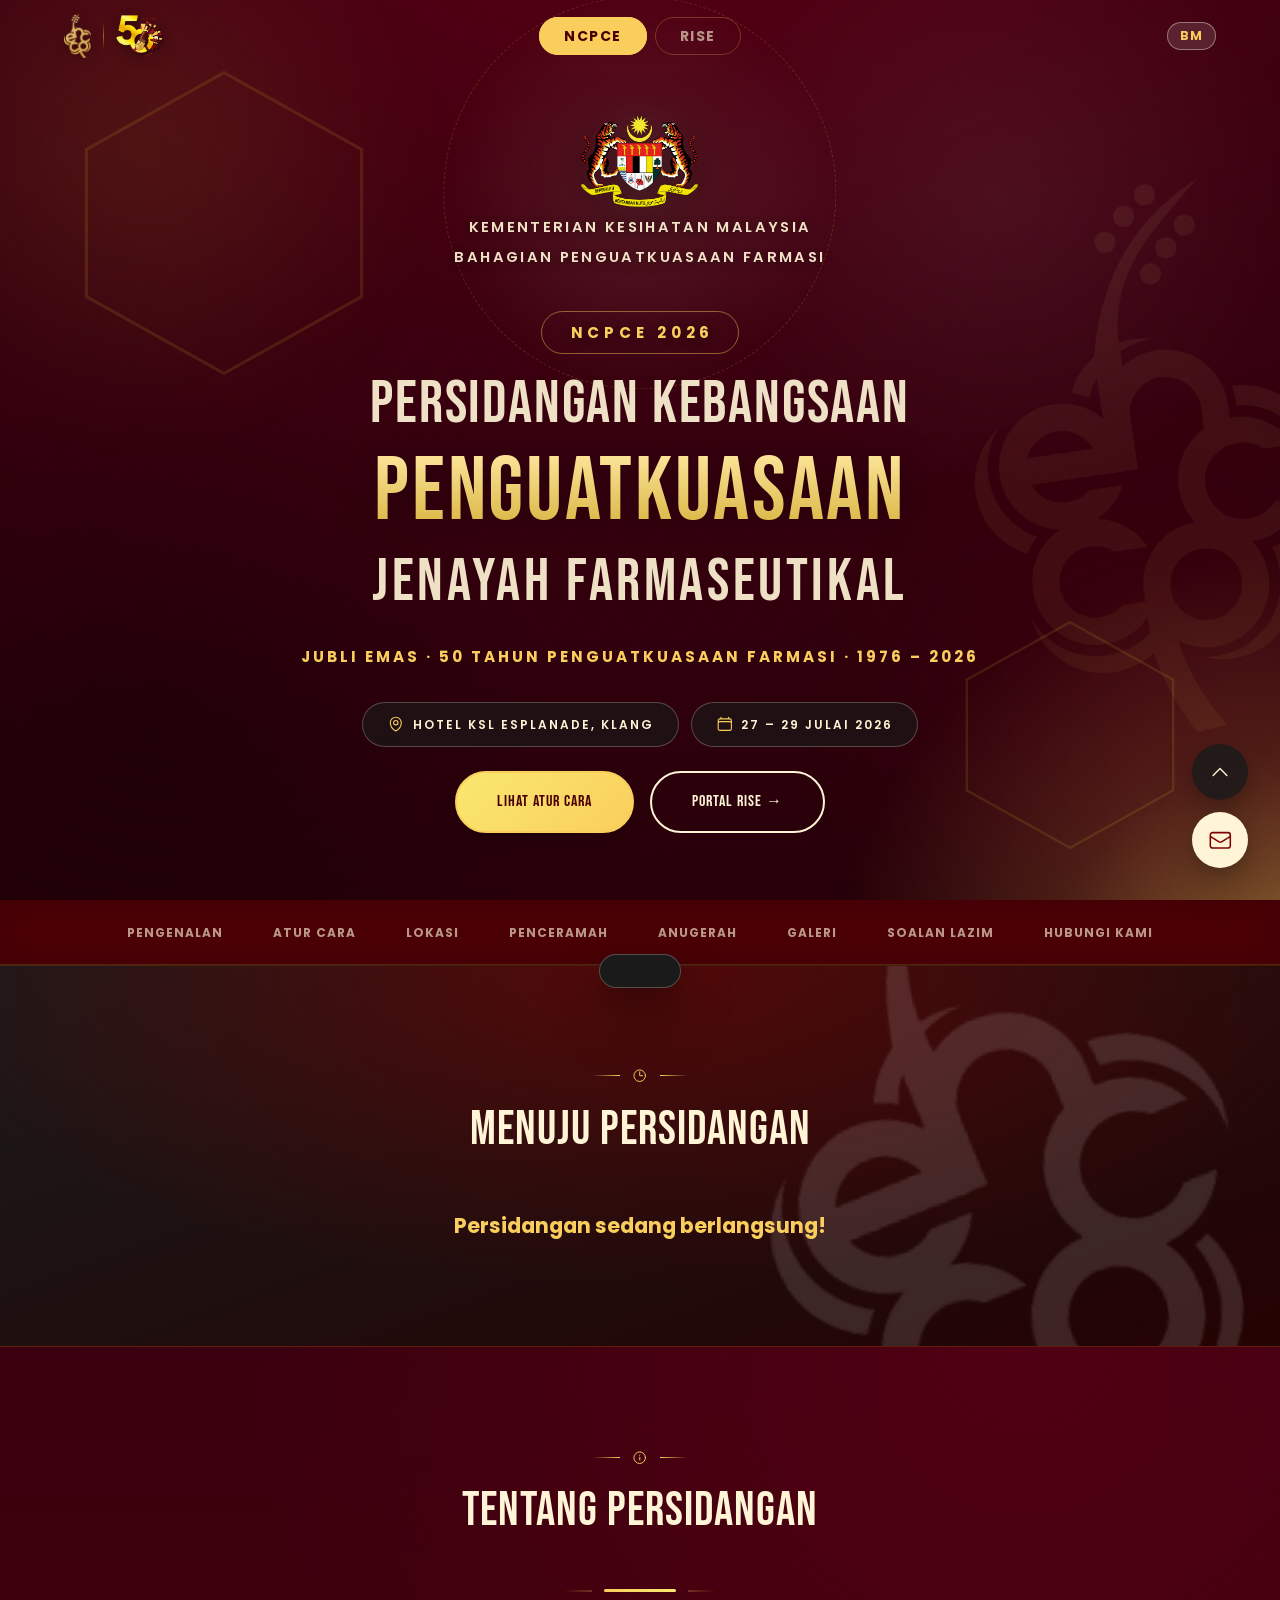
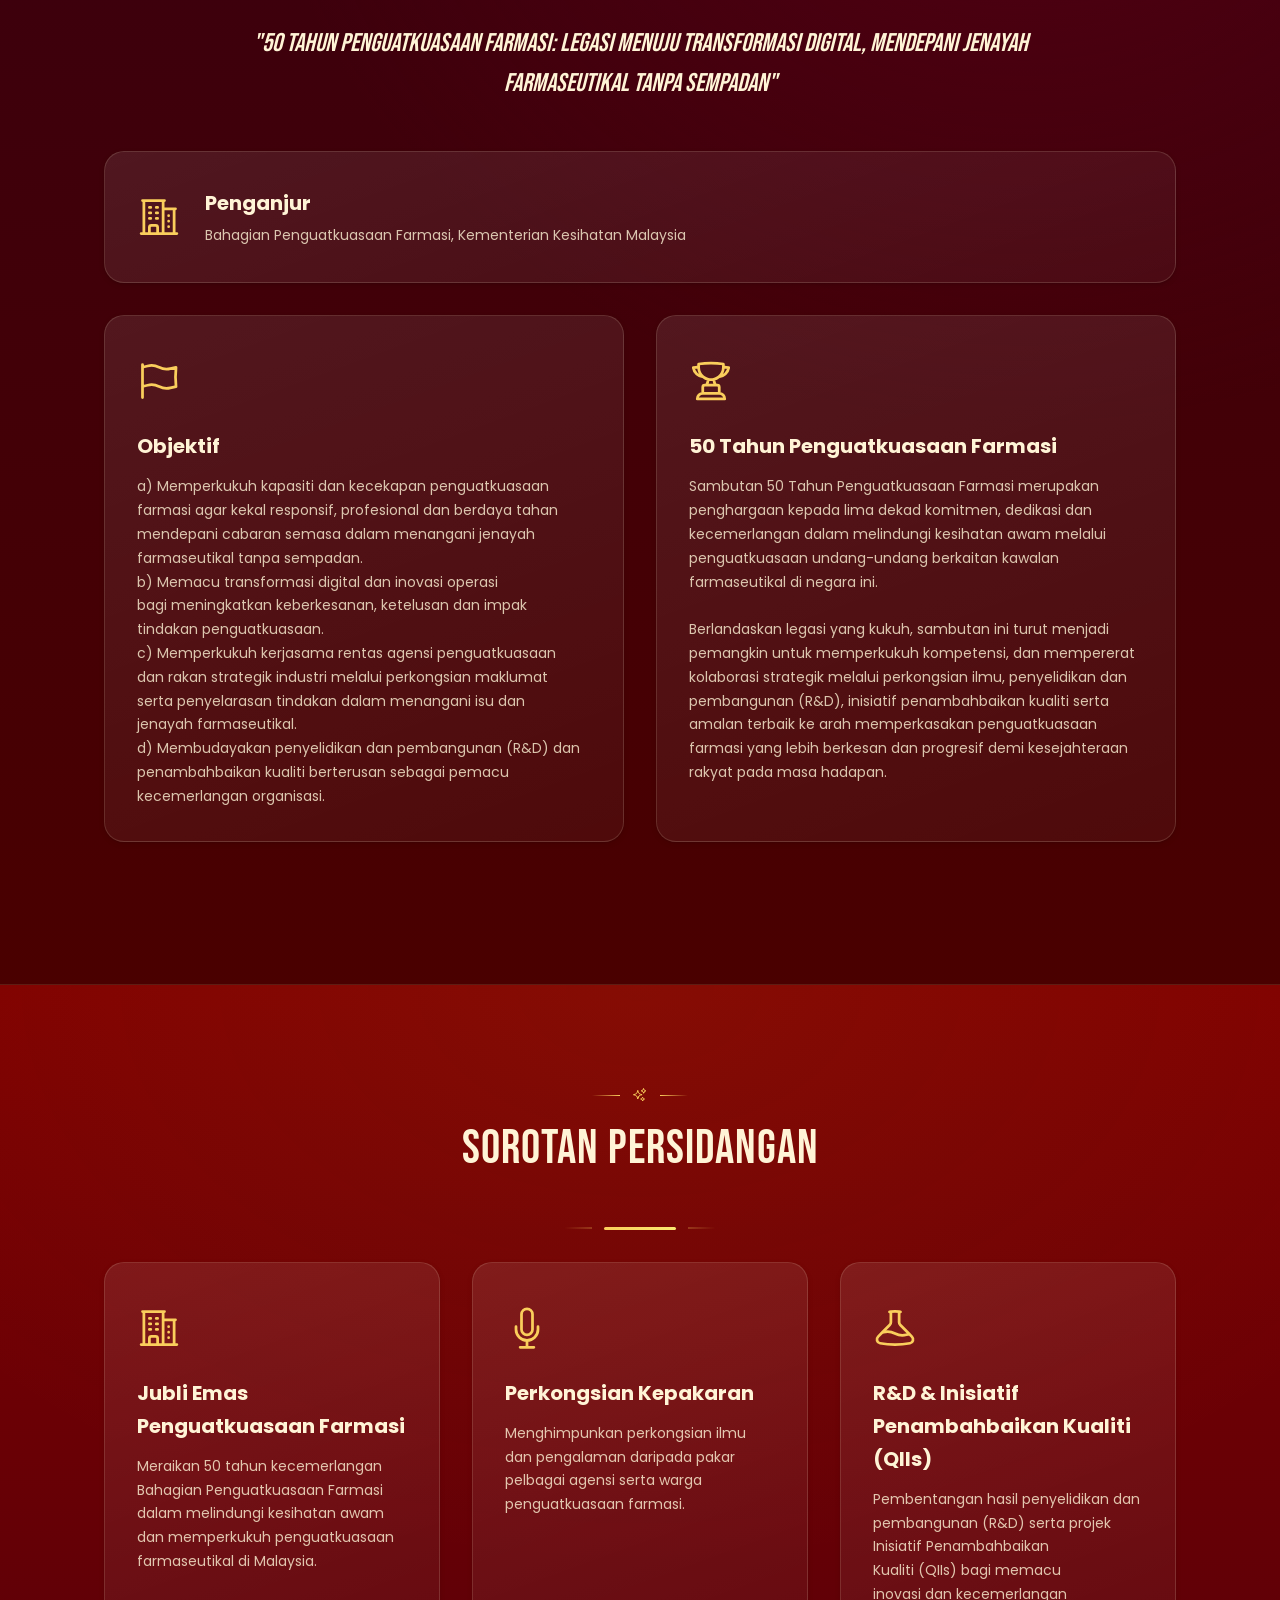
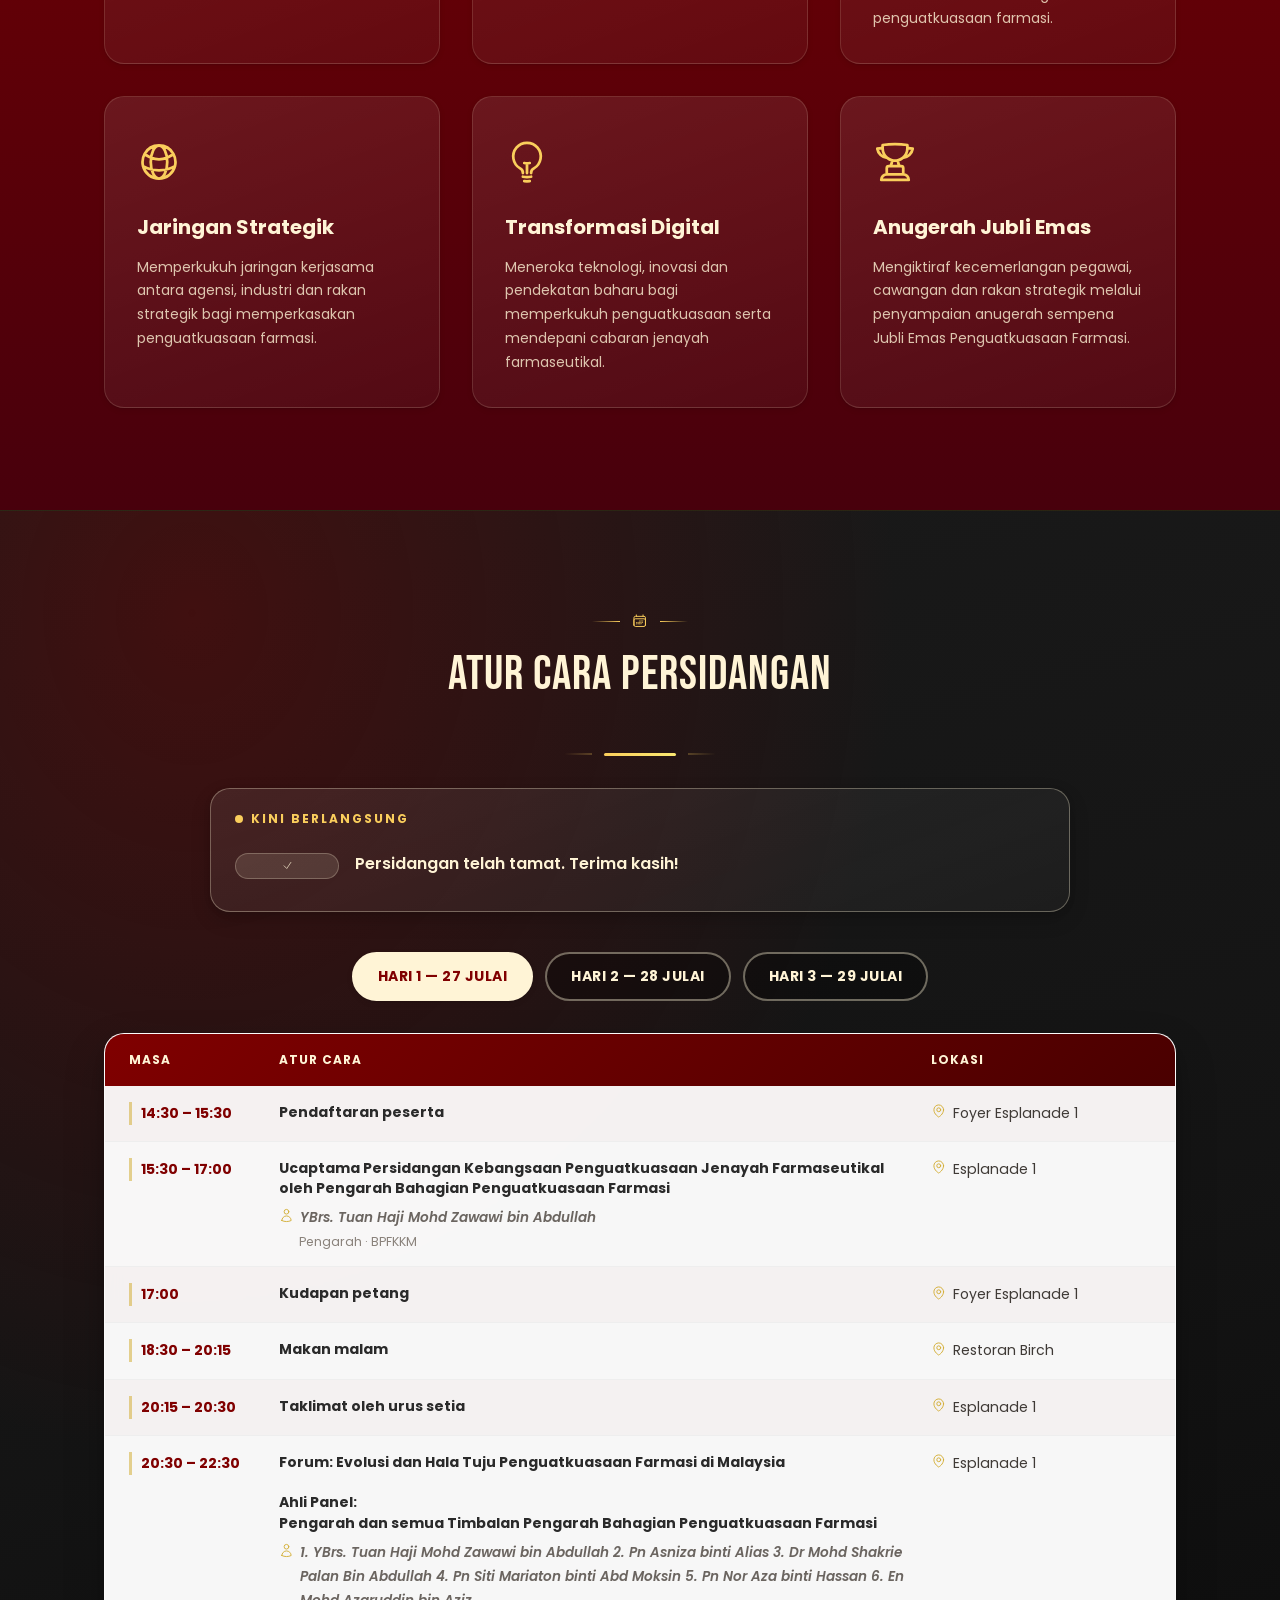
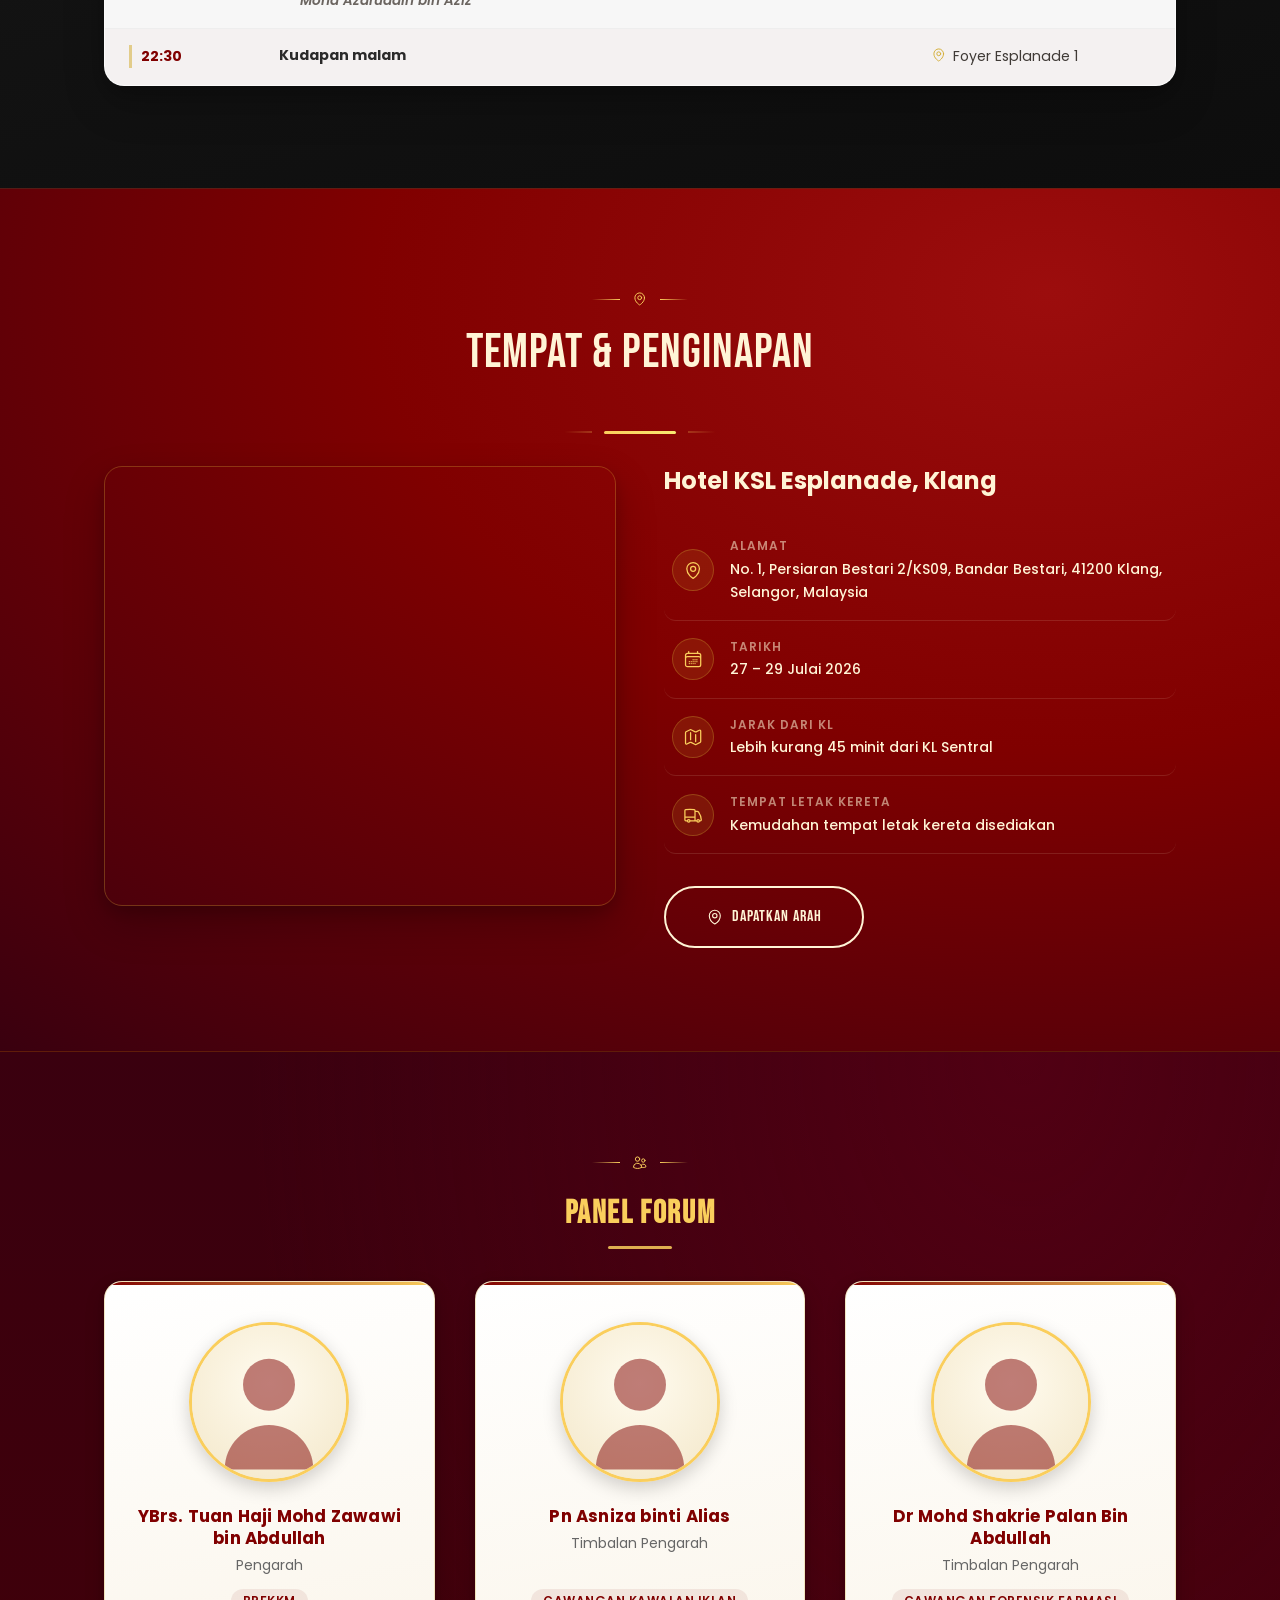
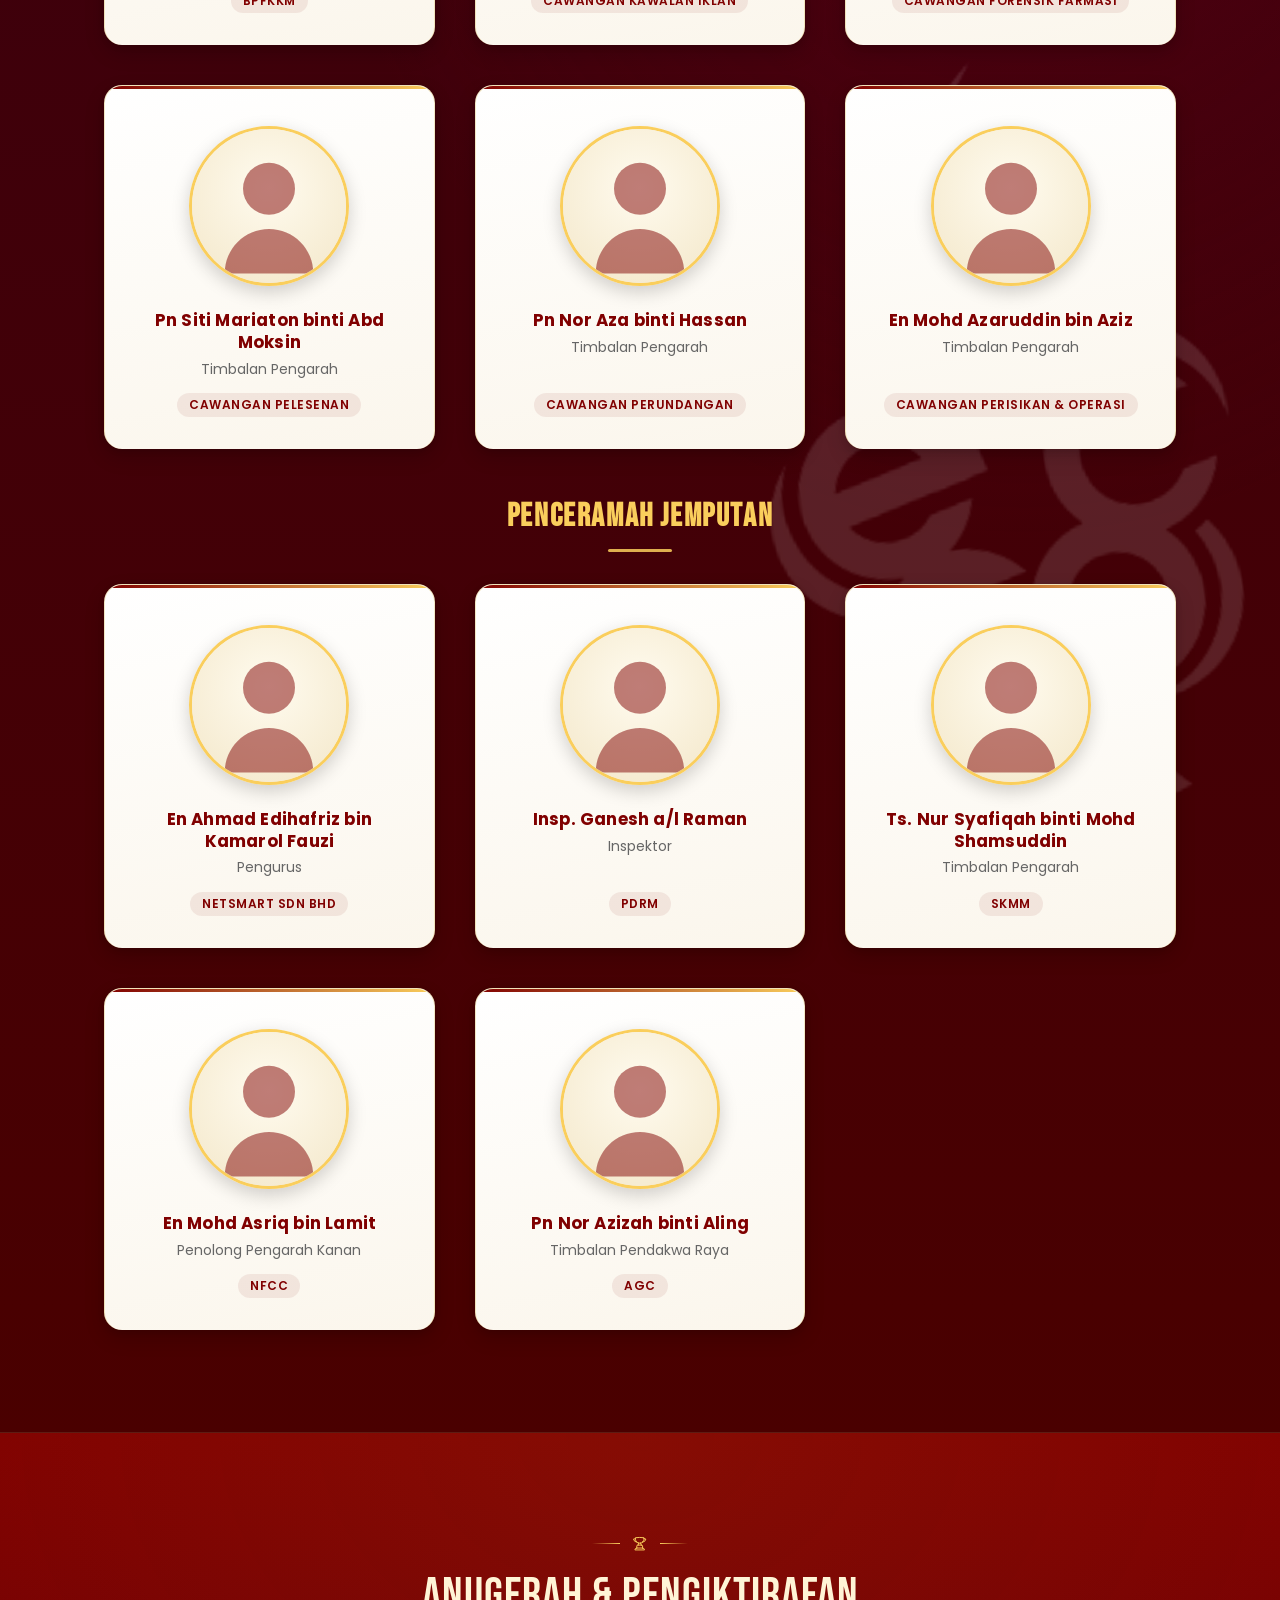
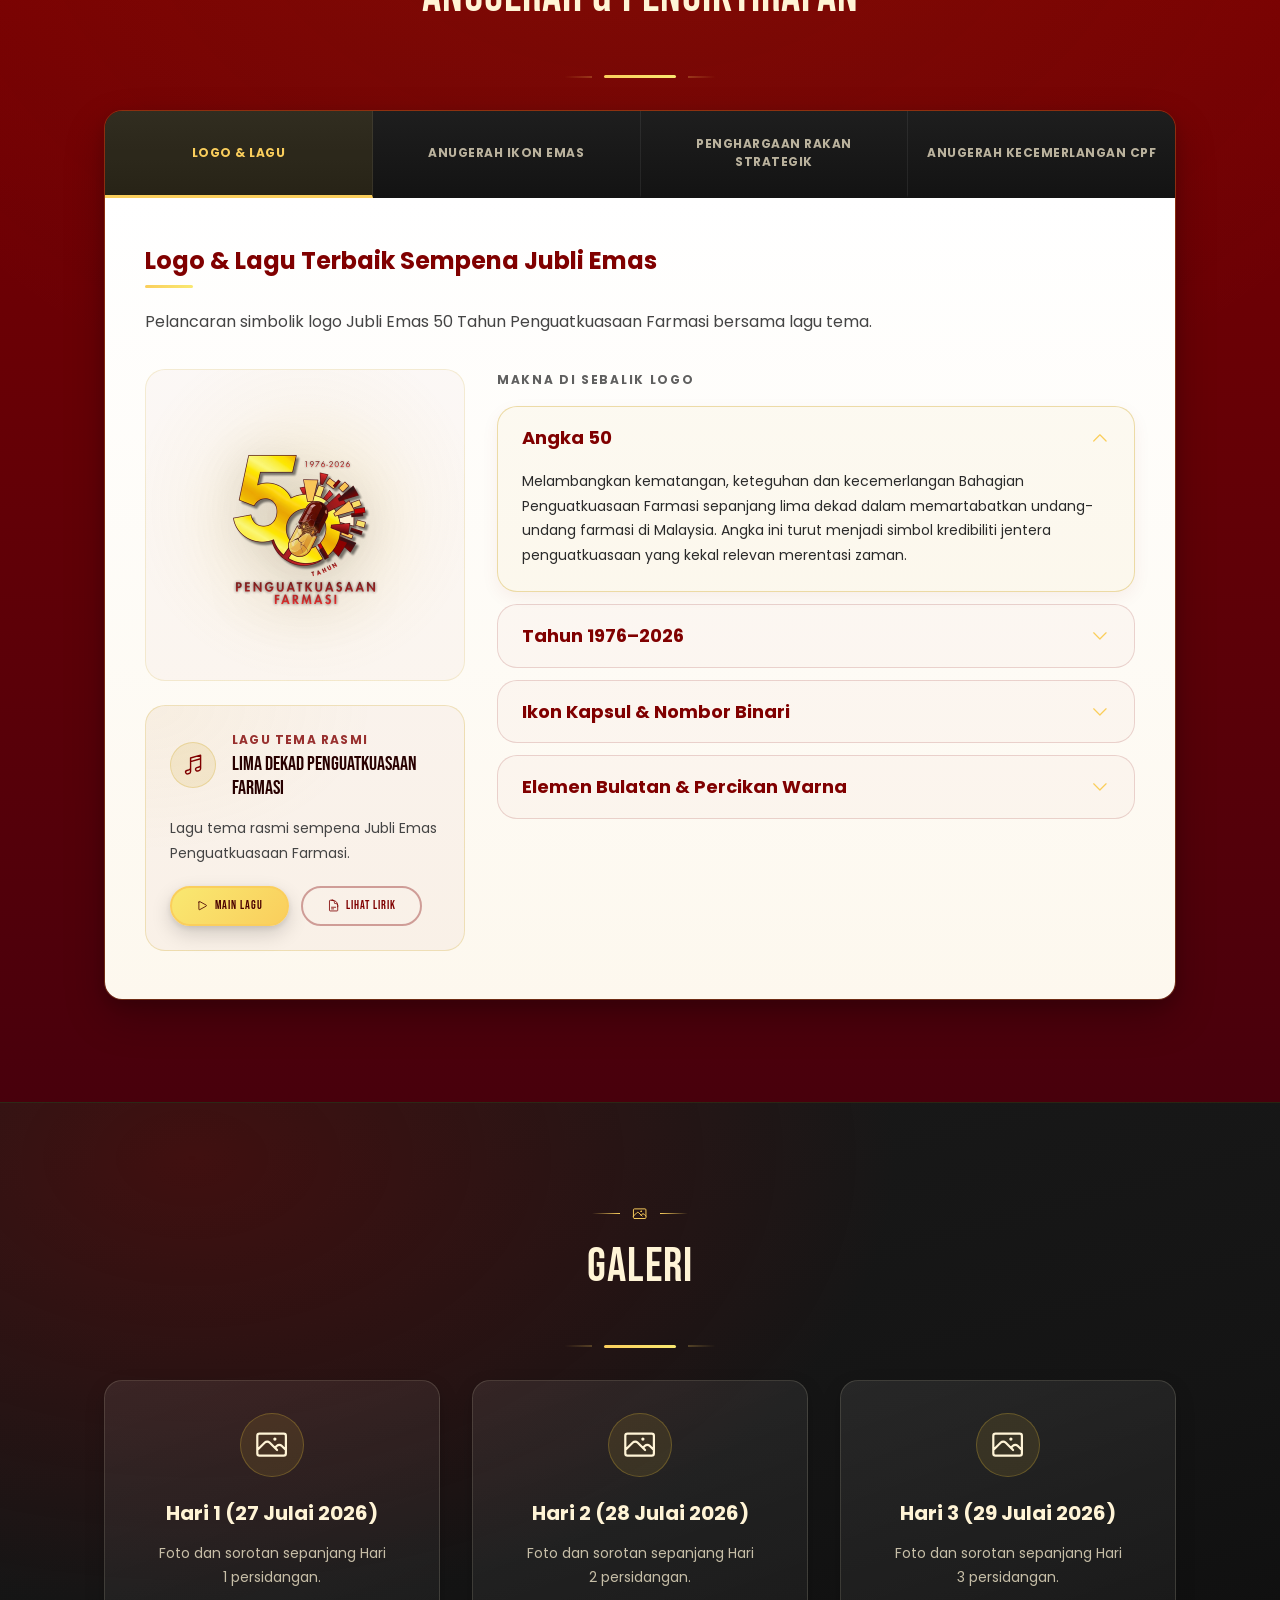
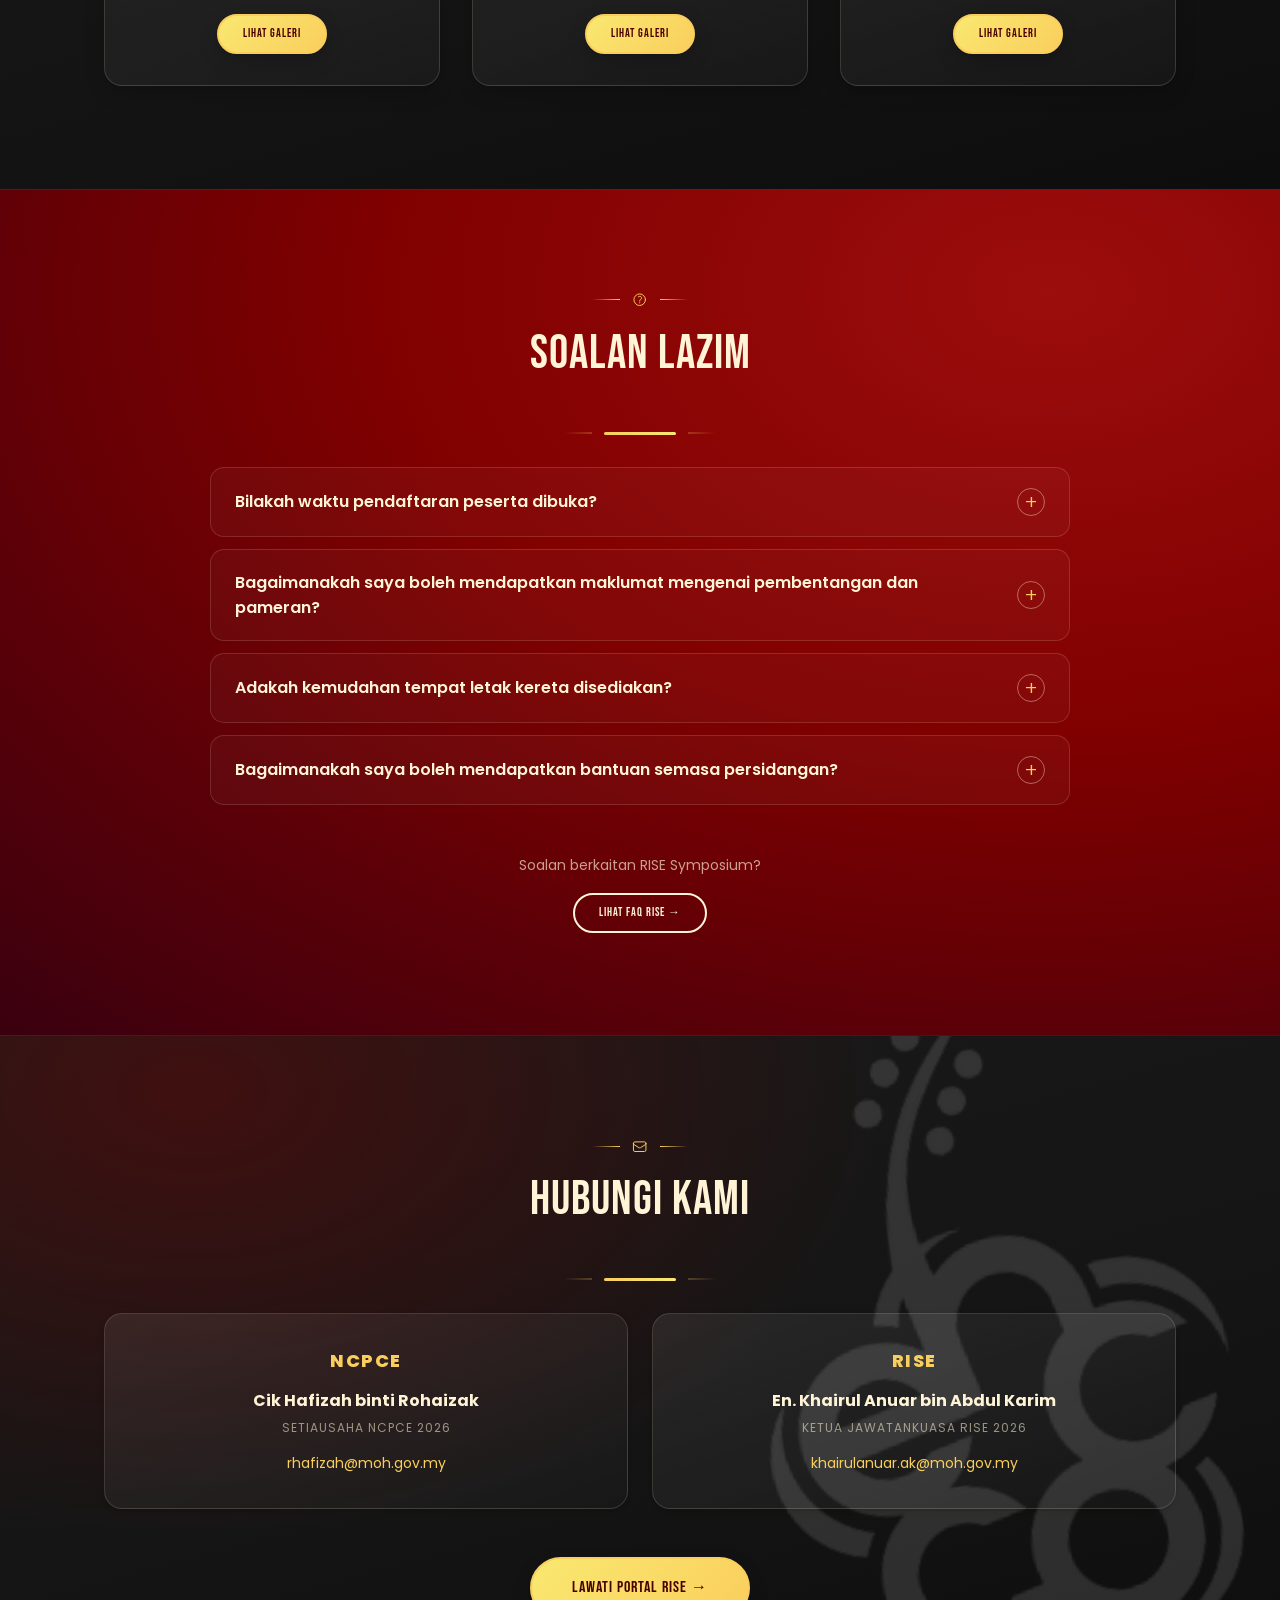
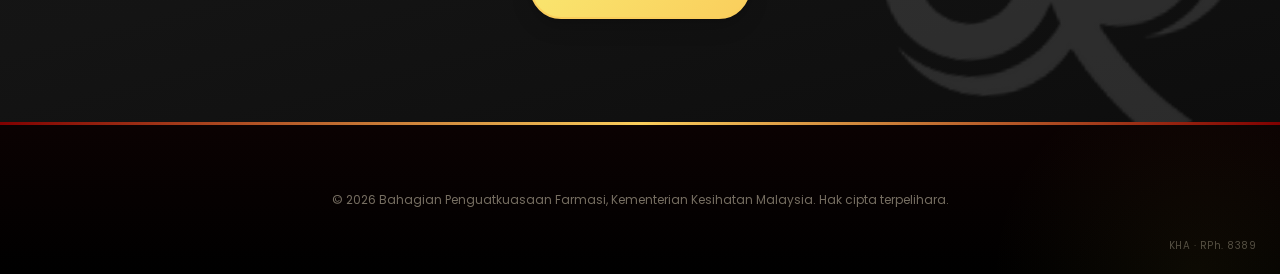
==== commit 5c4eb16f: "chore(footer): add discreet developer mark (KHA · RPh. 8389) bottom-right" ====
--- a/index.html
+++ b/index.html
@@ -972,6 +972,8 @@
       </p>
     </div>
 
+    <span class="footer__mark" aria-hidden="true">KHA &middot; RPh. 8389</span>
+
   </div>
 </footer>
 
--- a/assets/css/main.css
+++ b/assets/css/main.css
@@ -3322,6 +3322,30 @@
   color: rgba(var(--clr-cream-rgb), 0.45);
 }
 
+/* Discreet developer mark — bottom-right corner; copyright stays centred. */
+.footer__mark {
+  position: absolute;
+  right: var(--sp-6);
+  bottom: var(--sp-5);
+  z-index: 2;
+  font-size: 0.62rem;
+  letter-spacing: 0.5px;
+  color: rgba(var(--clr-cream-rgb), 0.3);
+  user-select: none;
+  pointer-events: none;
+}
+@media (max-width: 768px) {
+  /* On mobile it flows below the copyright, centred, to avoid overlap. */
+  .footer__mark {
+    position: static;
+    display: block;
+    right: auto;
+    bottom: auto;
+    margin-top: var(--sp-5);
+    text-align: center;
+  }
+}
+
 .footer__meta {
   font-size: var(--fs-xs);
   color: rgba(var(--clr-cream-rgb), 0.3);
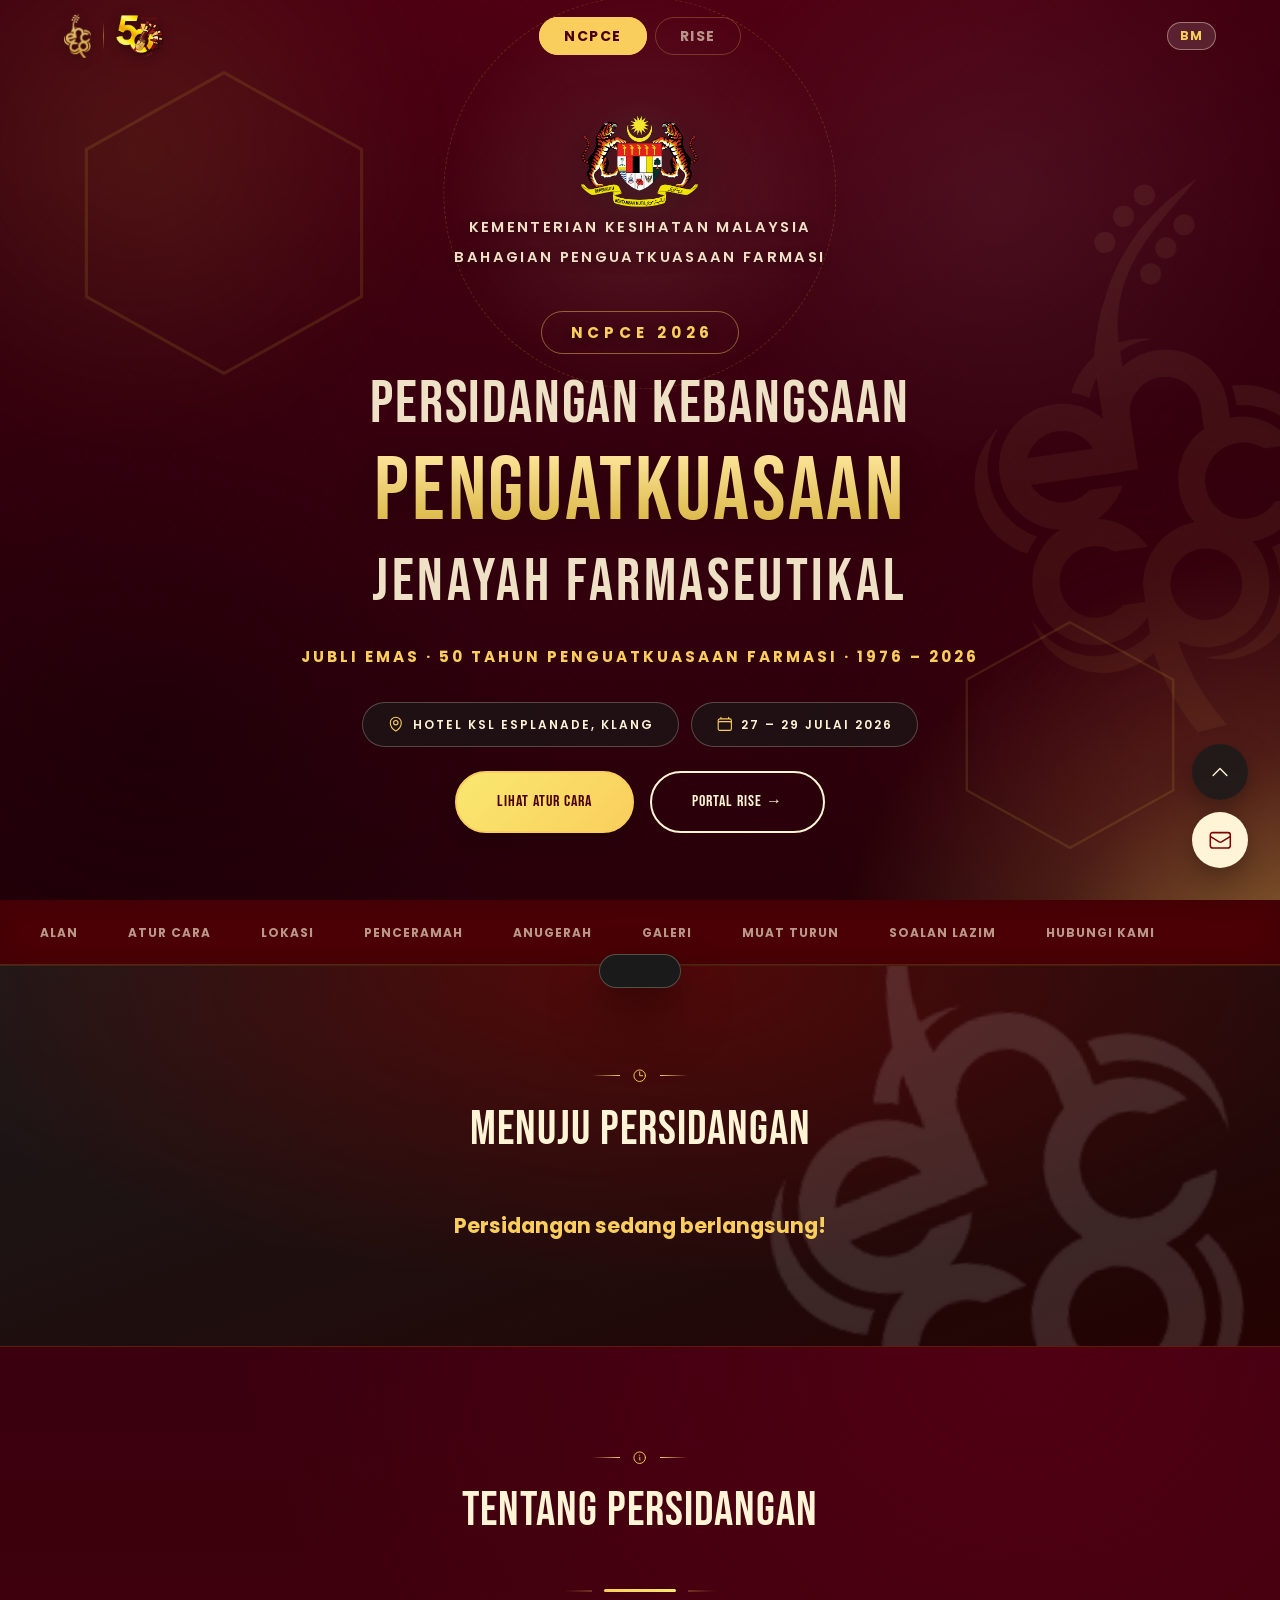
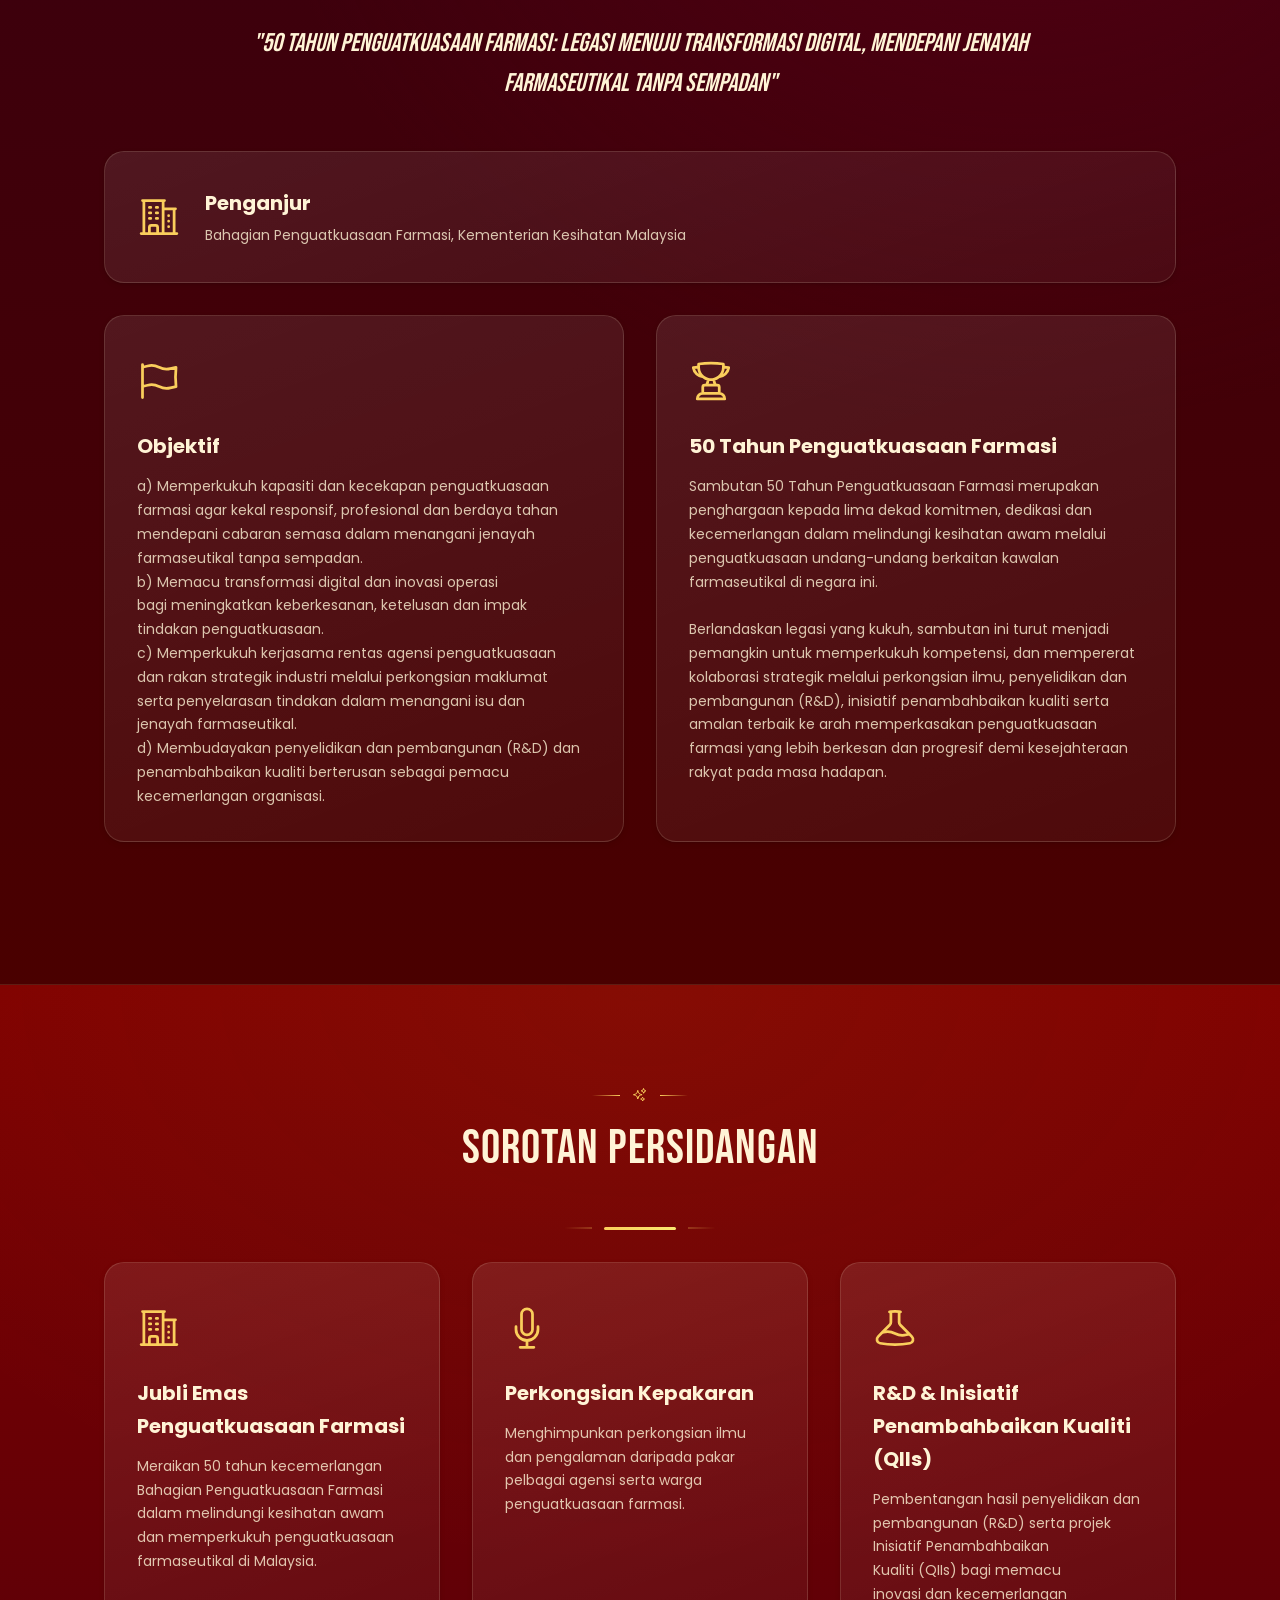
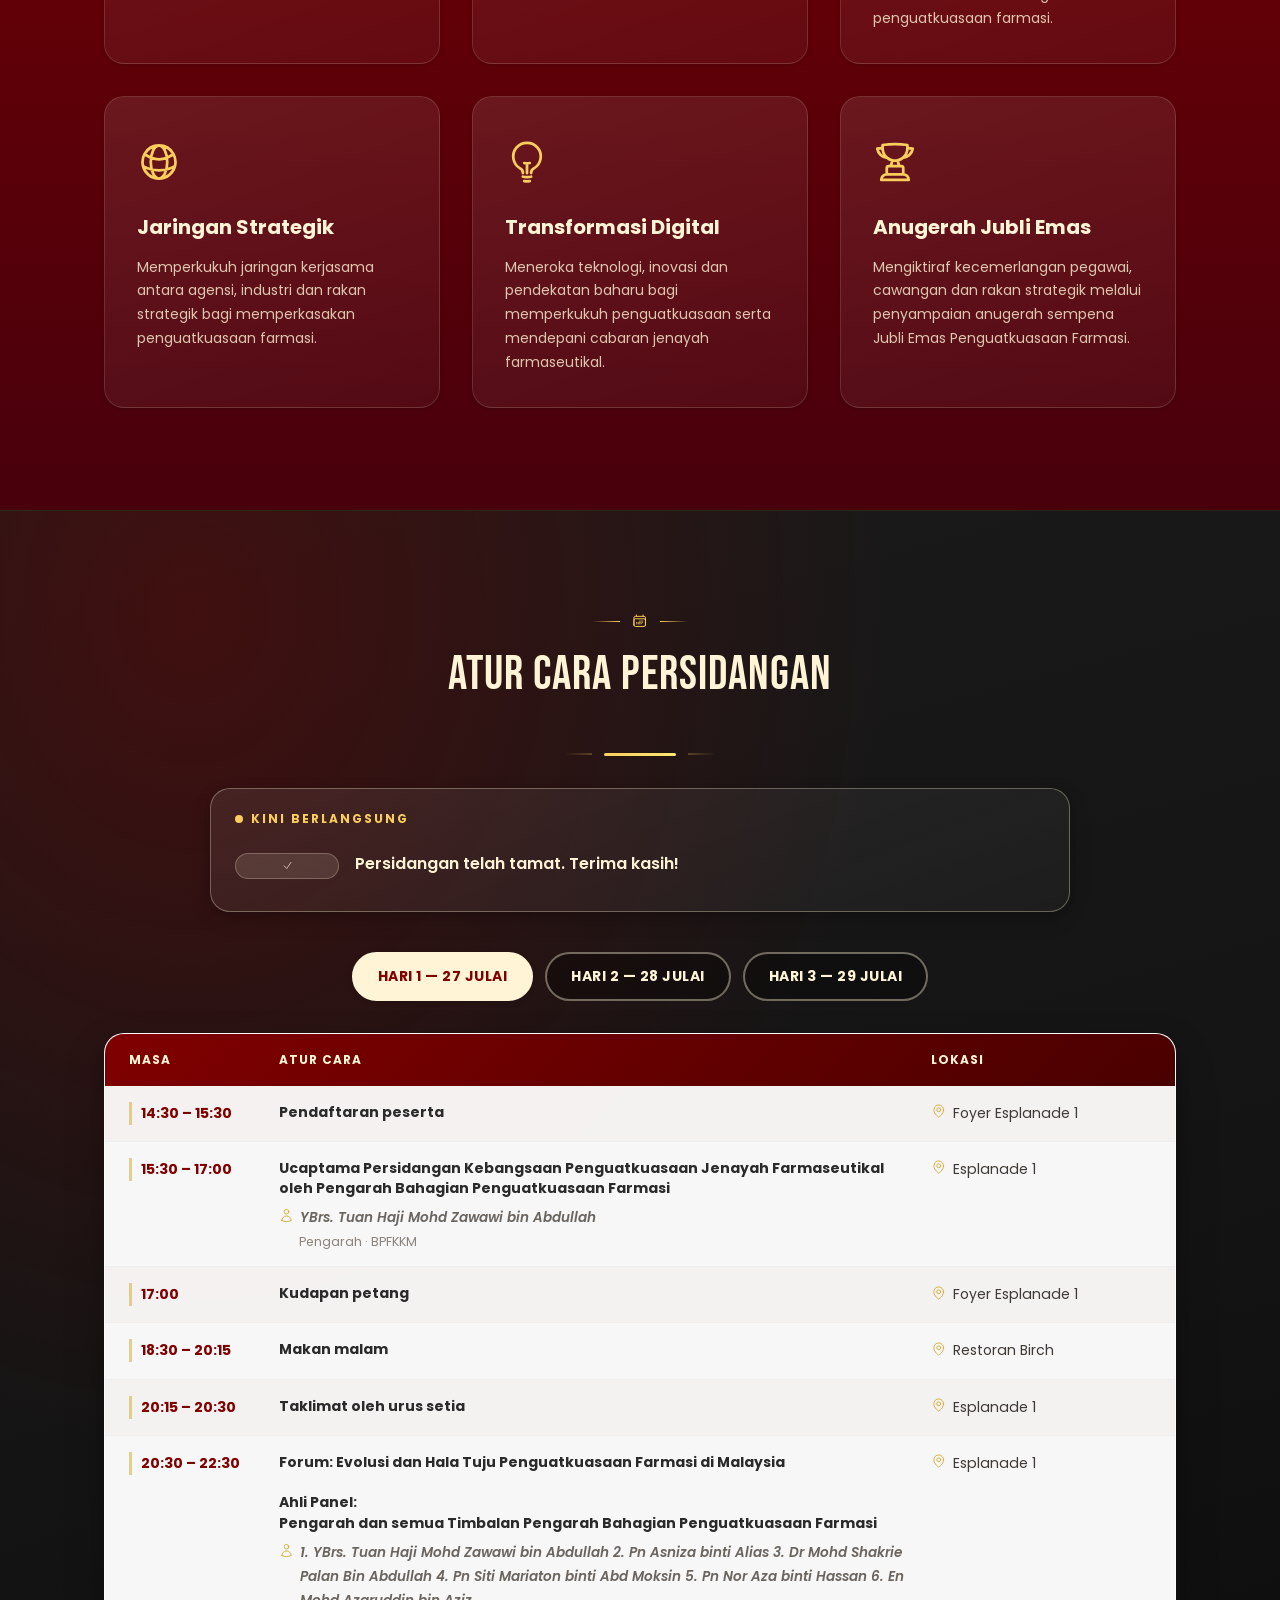
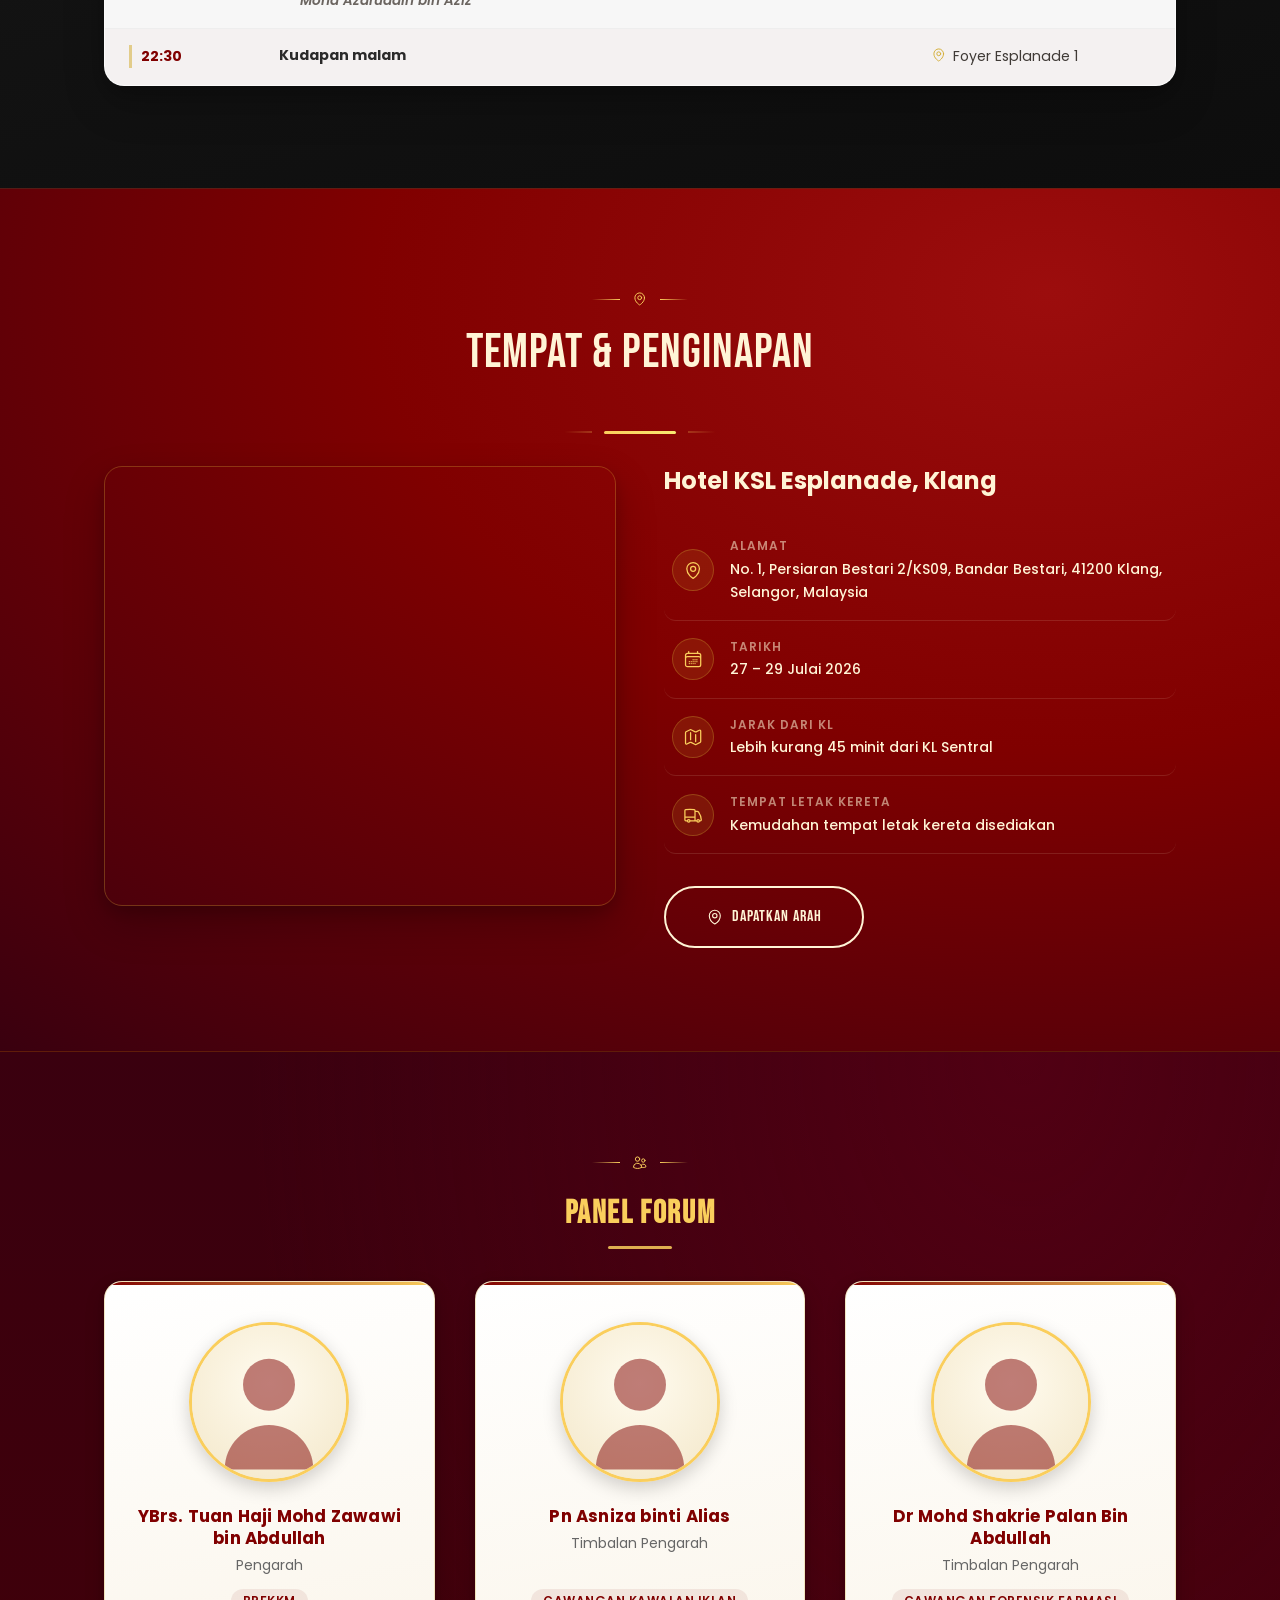
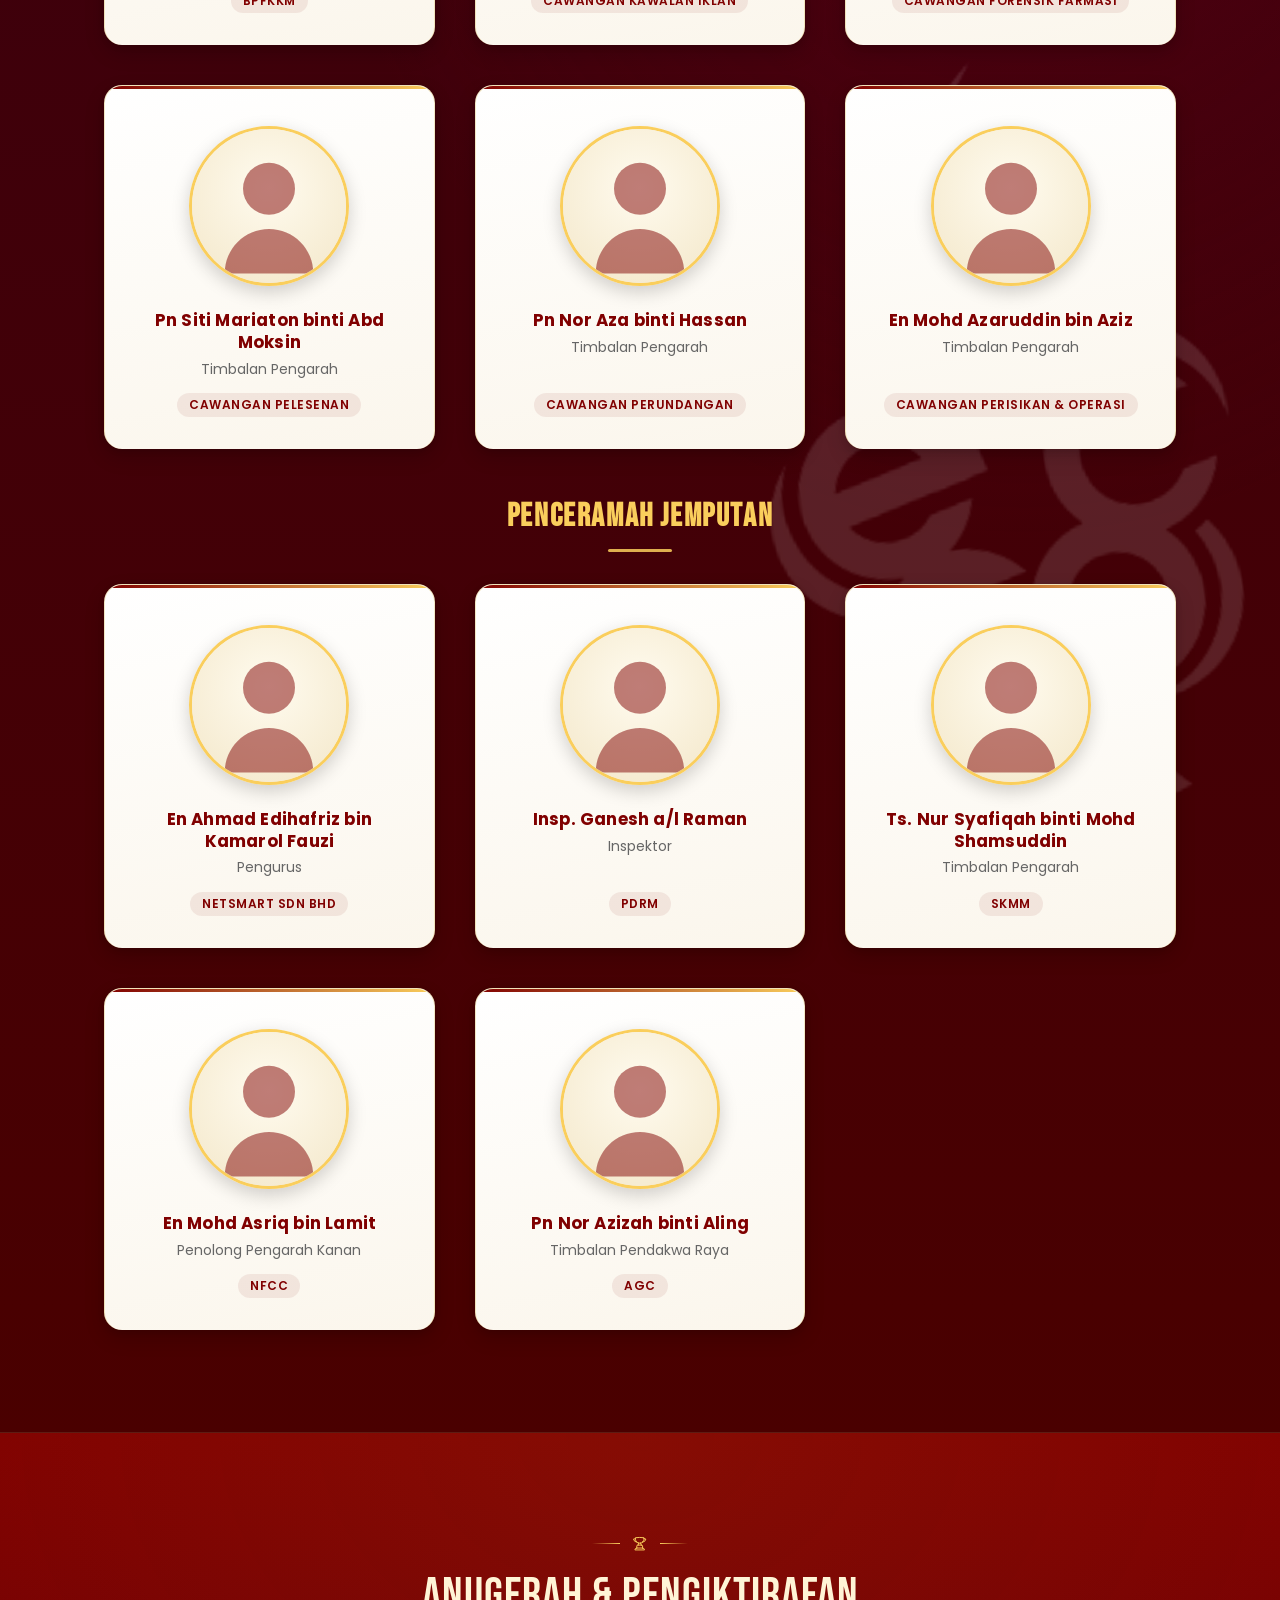
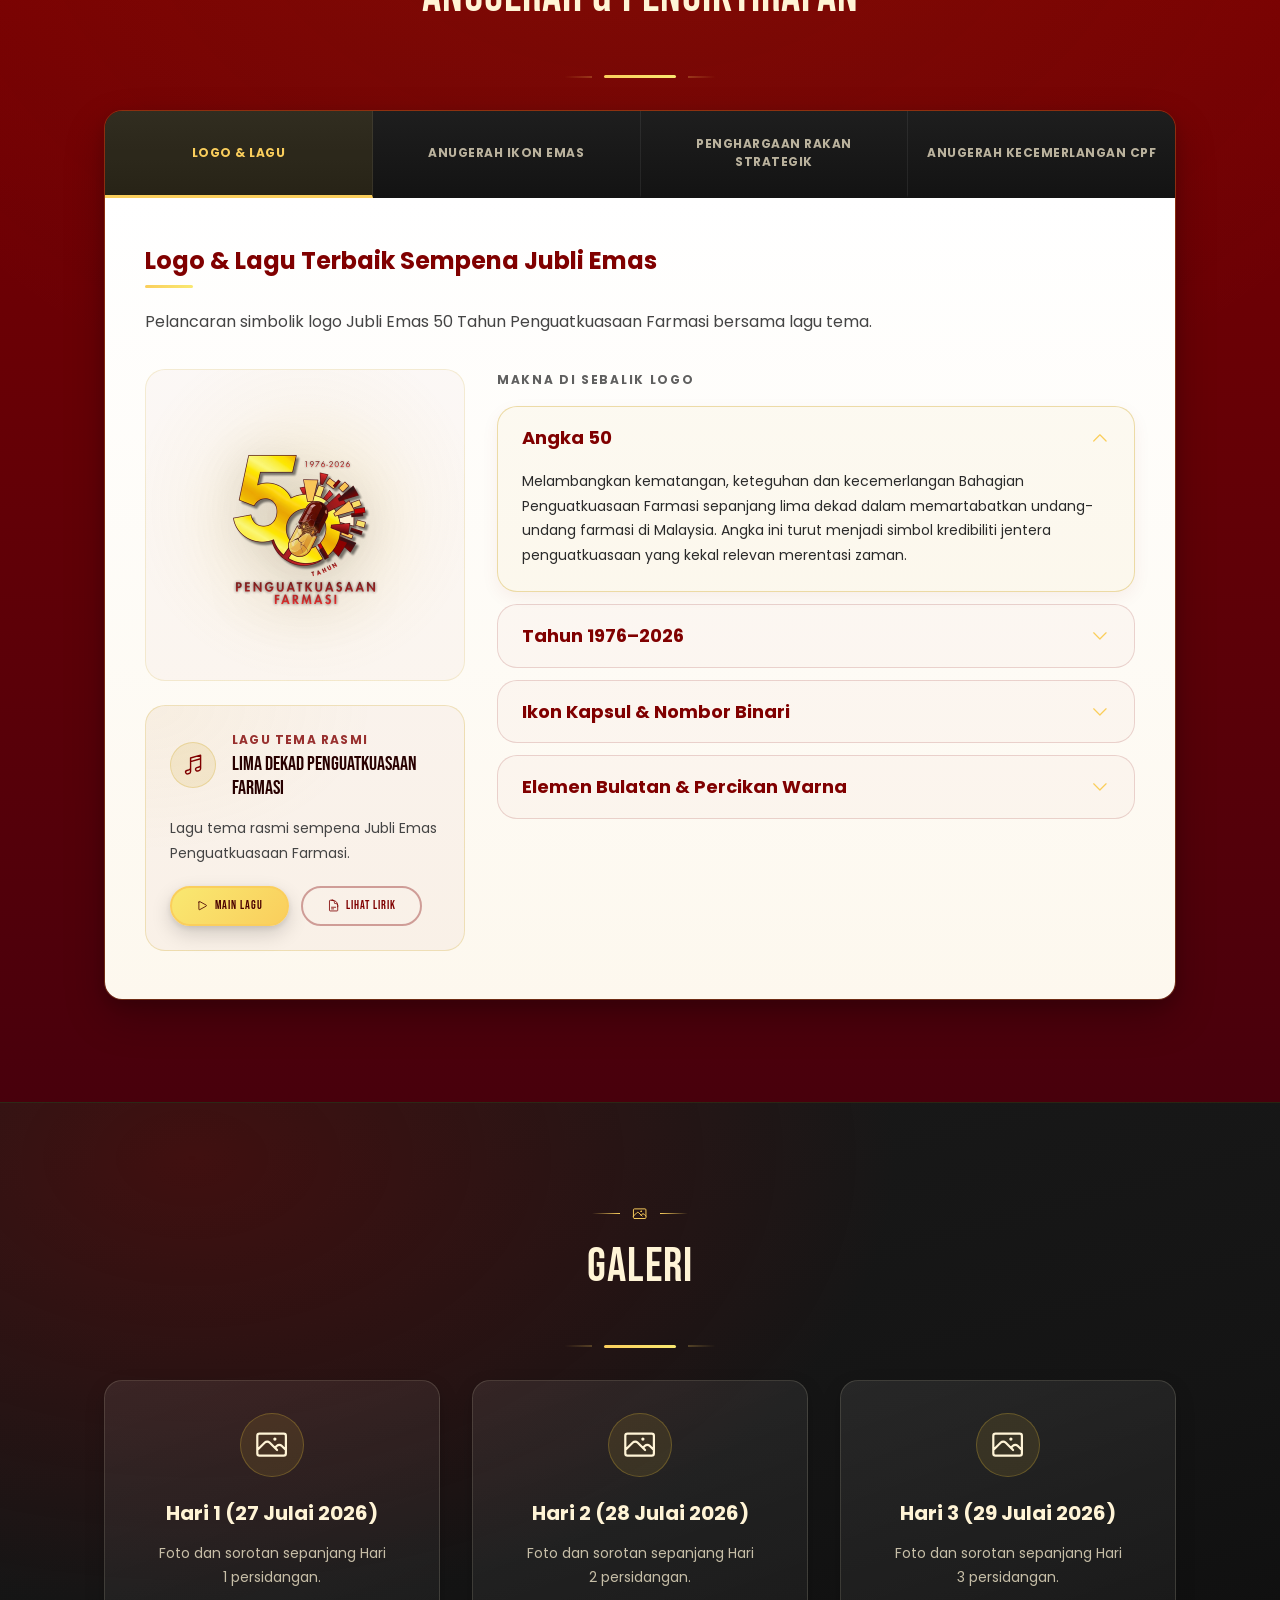
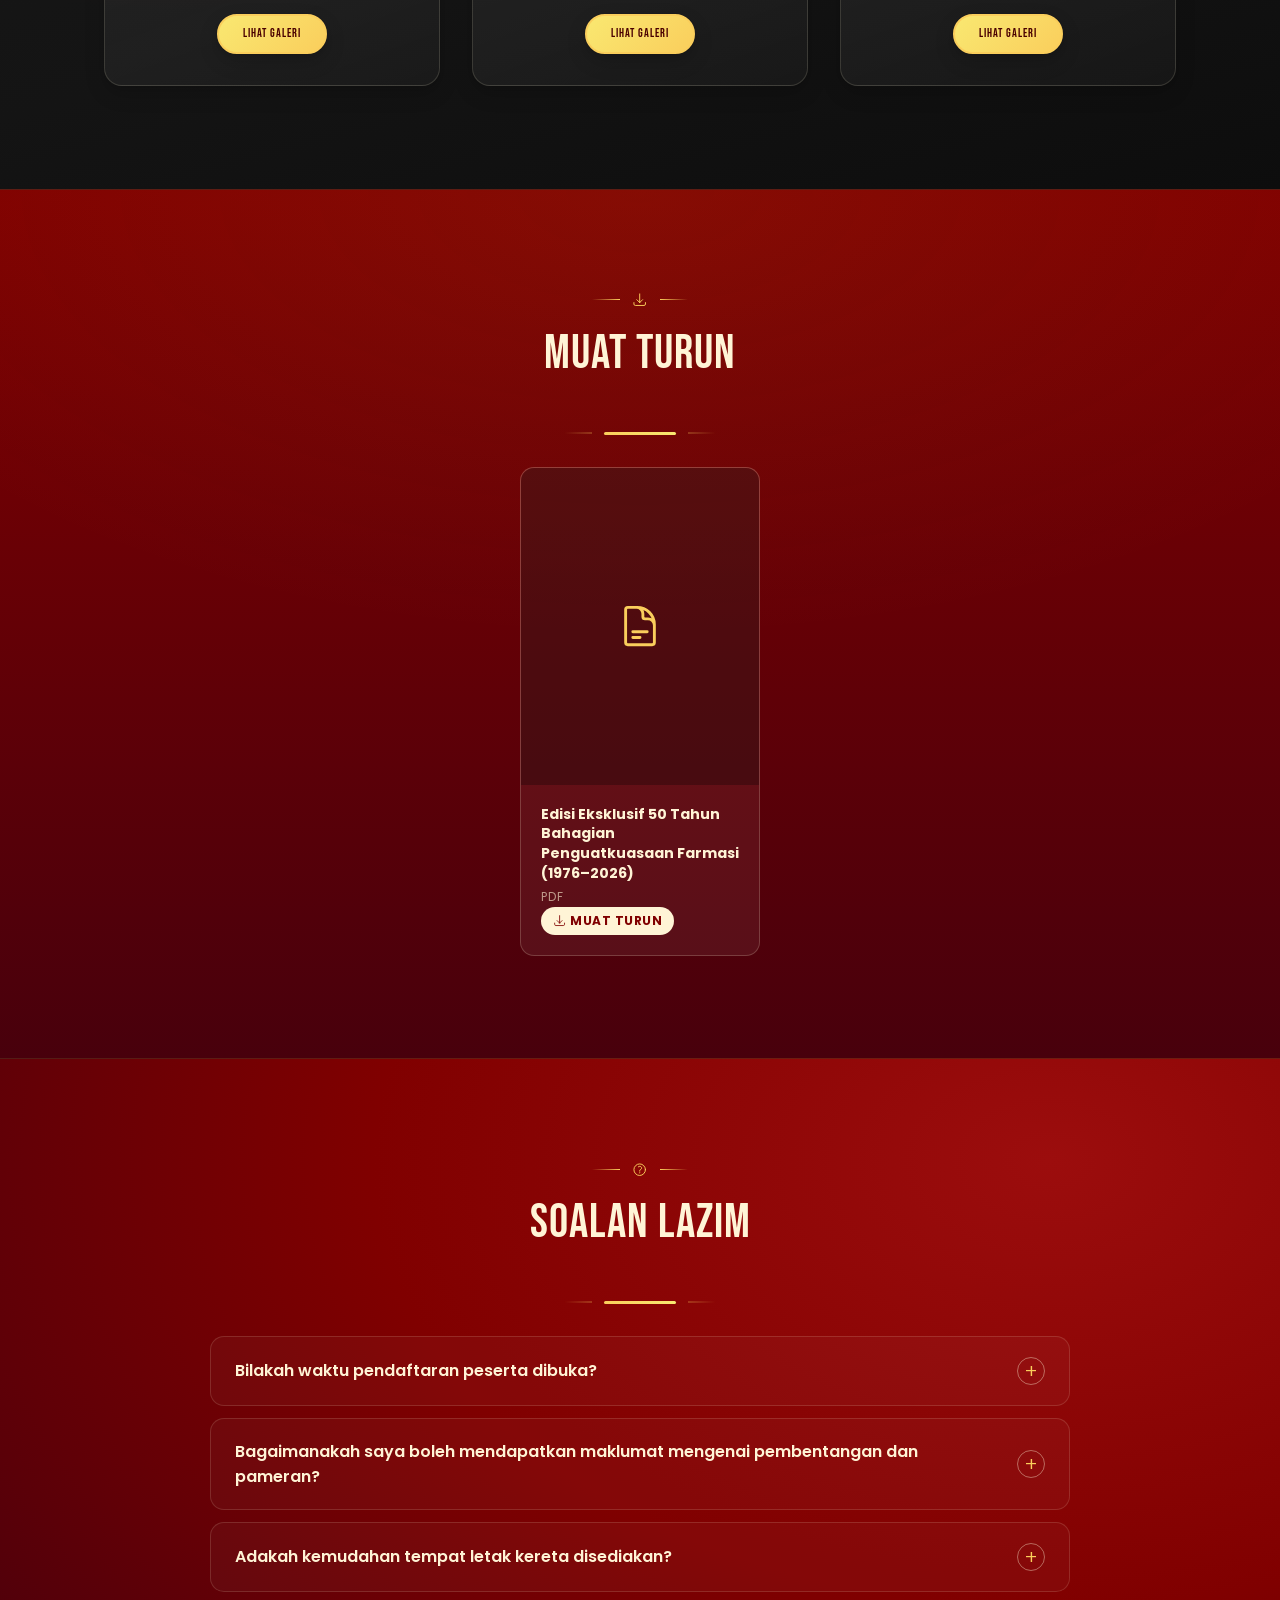
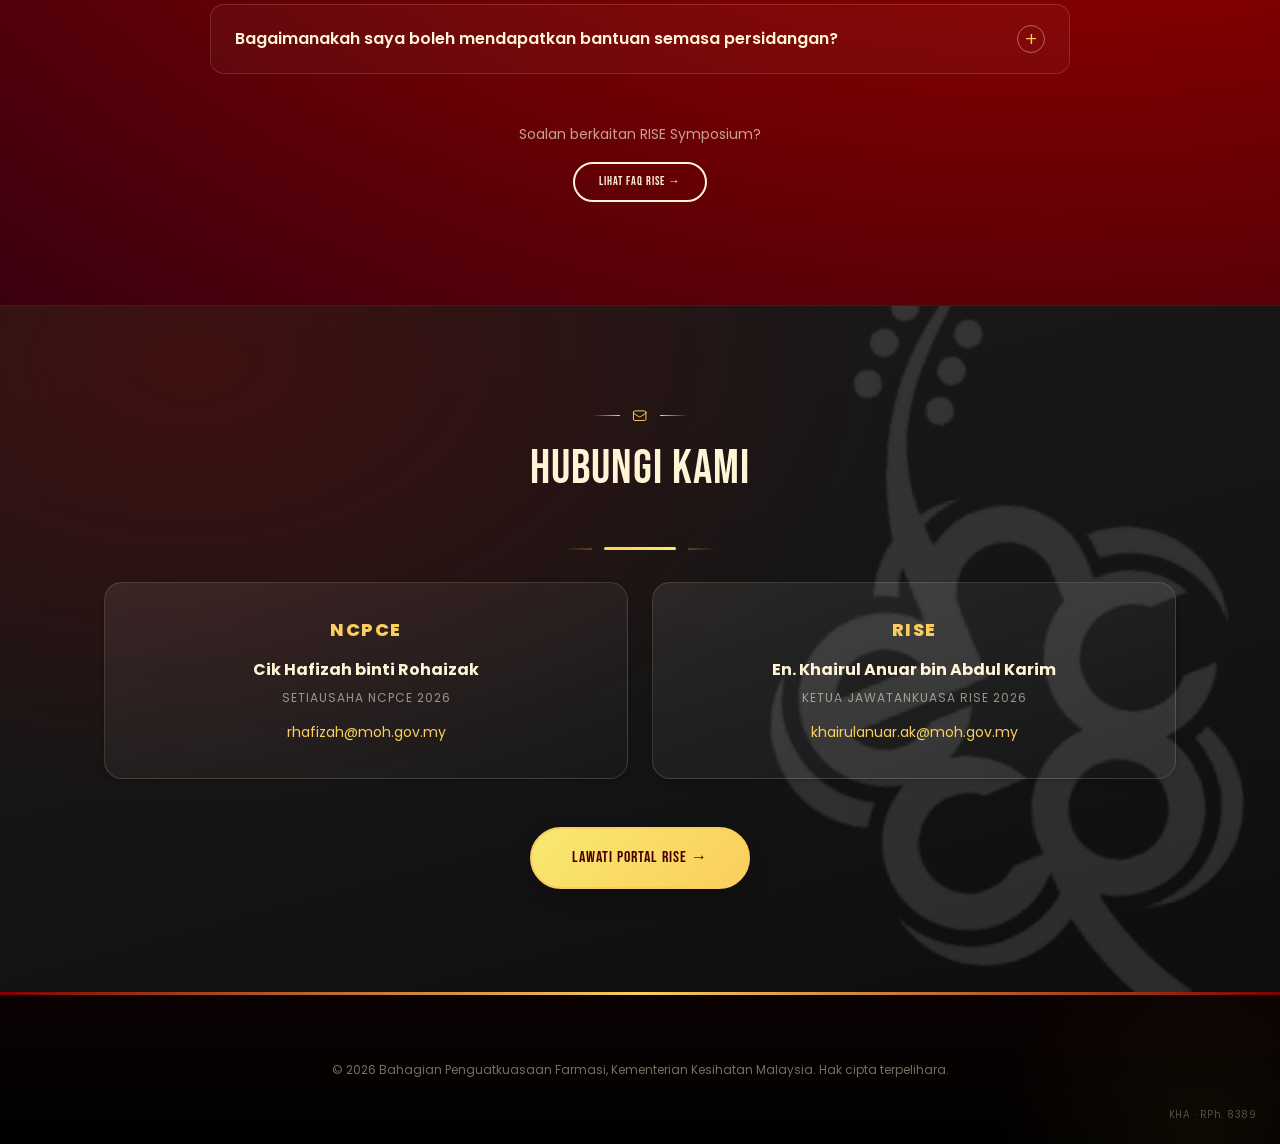
==== commit ad89078c: "fix(nav): add Downloads link to mobile drawer, gated by show_downloads" ====
--- a/index.html
+++ b/index.html
@@ -120,6 +120,10 @@
       <span data-lang="ms">Galeri</span>
       <span data-lang="en">Gallery</span>
     </a>
+    <a href="#downloads" data-nav="downloads" hidden>
+      <span data-lang="ms">Muat Turun</span>
+      <span data-lang="en">Downloads</span>
+    </a>
     <a href="#faq">
       <span data-lang="ms">Soalan Lazim</span>
       <span data-lang="en">FAQ</span>
@@ -256,6 +260,7 @@
     <a href="#speakers" data-nav="speakers"><span data-lang="ms">Penceramah</span><span data-lang="en">Speakers</span></a>
     <a href="#awards" data-nav="awards"><span data-lang="ms">Anugerah</span><span data-lang="en">Awards</span></a>
     <a href="#gallery" data-nav="gallery"><span data-lang="ms">Galeri</span><span data-lang="en">Gallery</span></a>
+    <a href="#downloads" data-nav="downloads" hidden><span data-lang="ms">Muat Turun</span><span data-lang="en">Downloads</span></a>
     <a href="#faq" data-nav="faq"><span data-lang="ms">Soalan Lazim</span><span data-lang="en">FAQ</span></a>
     <a href="#contact" data-nav="contact"><span data-lang="ms">Hubungi Kami</span><span data-lang="en">Contact Us</span></a>
   </div>
@@ -896,6 +901,28 @@
 
 
 <!-- ============================================================
+     SECTION 9b — DOWNLOADS  (toggle: SiteConfig show_downloads)
+     Hidden by default; set show_downloads = TRUE in SiteConfig to reveal.
+     Fed by renderDownloads() → Downloads sheet (section = general).
+     ============================================================ -->
+<section id="downloads" class="section bg-maroon" aria-labelledby="downloads-heading" hidden>
+  <div class="container">
+
+    <span class="section-subtitle" aria-hidden="true"><svg class="hicon" viewBox="0 0 24 24" fill="none" stroke="currentColor" stroke-width="1.5" stroke-linecap="round" stroke-linejoin="round" aria-hidden="true" focusable="false"><path d="M3 16.5v2.25A2.25 2.25 0 005.25 21h13.5A2.25 2.25 0 0021 18.75V16.5M16.5 12L12 16.5m0 0L7.5 12m4.5 4.5V3"/></svg></span>
+    <h2 class="section-title" id="downloads-heading">
+      <span data-lang="ms">Muat Turun</span>
+      <span data-lang="en">Downloads</span>
+    </h2>
+    <div class="divider"></div>
+
+    <!-- Rendered by renderDownloads() — Downloads sheet, section = general -->
+    <div id="downloads-container" class="reveal"></div>
+
+  </div>
+</section>
+
+
+<!-- ============================================================
      SECTION 10 — FAQ
      ============================================================ -->
 <section id="faq" class="section bg-maroon-deep" aria-labelledby="faq-heading">
@@ -1025,6 +1052,7 @@
     renderProgramme,
     renderSpeakers,
     renderGallery,
+    renderDownloads,
     renderFaq,
     renderContact,
     renderAbout,
@@ -1057,6 +1085,14 @@
     new Promise(resolve => setTimeout(resolve, 2500, {})),
   ]).catch(() => ({}));
   applySectionVisibility(siteConfig);
+
+  /* Downloads — hidden unless SiteConfig show_downloads is truthy
+     (fallback=false → off by default, even before the row exists). */
+  if (isSectionVisible(siteConfig, 'show_downloads', false)) {
+    document.getElementById('downloads')?.removeAttribute('hidden');
+    // Reveal both the sticky sub-nav link and the mobile drawer link.
+    document.querySelectorAll('[data-nav="downloads"]').forEach(el => el.removeAttribute('hidden'));
+  }
 
   /* Countdown — anchored to Malaysia time (+08:00) so every visitor
      counts down to the same moment regardless of device timezone. */
@@ -1074,6 +1110,7 @@
   renderProgramme('programme-container');
   renderSpeakers('speakers-container');
   renderGallery('gallery-container');
+  renderDownloads('downloads-container', 'general');
   renderFaq('faq-container', 'general');
   renderContact('contact-container');
 </script>
--- a/assets/css/main.css
+++ b/assets/css/main.css
@@ -1684,18 +1684,20 @@
 /* — Download Card — */
 .download-grid {
   display: grid;
-  grid-template-columns: repeat(auto-fit, minmax(260px, 1fr));
+  /* Cap each card so covers stay a sensible book-cover size even with just
+     one item (1fr would stretch a lone card to full width → giant). */
+  grid-template-columns: repeat(auto-fit, minmax(180px, 240px));
   gap: var(--sp-6);
+  justify-content: center;
 }
 
 .download-card {
   background: rgba(255,255,255,0.06);
   border: 1px solid rgba(var(--clr-cream-rgb), 0.2);
   border-radius: var(--radius-md);
-  padding: var(--sp-6);
-  display: flex;
-  align-items: flex-start;
-  gap: var(--sp-4);
+  overflow: hidden;
+  display: flex;
+  flex-direction: column;
   transition: var(--transition);
   color: var(--clr-cream);
 }
@@ -1707,15 +1709,47 @@
   box-shadow: var(--shadow-md);
 }
 
-.download-card__icon {
-  font-size: 2rem;
-  flex-shrink: 0;
+/* Clickable portrait cover (book / A4 ratio). The thumbnail image sits on
+   top of a fallback file-icon; if the image fails to load it is removed via
+   onerror and the icon shows through. */
+.download-card__cover {
+  position: relative;
+  display: block;
+  background: rgba(0, 0, 0, 0.28);
+  overflow: hidden;
+}
+/* Show the WHOLE cover at its natural aspect ratio (no cropping); the card
+   height follows the image — works for portrait books or landscape covers. */
+.download-card__cover-img {
+  display: block;
+  width: 100%;
+  height: auto;
+  transition: transform 0.4s var(--ease-out);
+}
+.download-card:hover .download-card__cover-img { transform: scale(1.04); }
+
+/* Fallback (no cover_url + non-Drive file, or a broken image): a fixed
+   portrait box showing the file-type icon. */
+.download-card__cover-icon { display: none; }
+.download-card__cover.is-empty,
+.download-card__cover.is-broken { aspect-ratio: 3 / 4; }
+.download-card__cover.is-empty .download-card__cover-icon,
+.download-card__cover.is-broken .download-card__cover-icon {
+  display: flex;
+  position: absolute;
+  inset: 0;
+  align-items: center;
+  justify-content: center;
   color: var(--clr-gold);
 }
+.download-card__cover-icon .hicon { width: 46px; height: 46px; }
 
 .download-card__meta {
   flex: 1;
   min-width: 0;
+  padding: var(--sp-5);
+  display: flex;
+  flex-direction: column;
 }
 
 .download-card__title {
@@ -1742,7 +1776,8 @@
   font-weight: 700;
   padding: var(--sp-1) var(--sp-3);
   border-radius: var(--radius-full);
-  margin-top: var(--sp-3);
+  margin-top: auto;
+  align-self: flex-start;
   transition: var(--transition-fast);
   text-transform: uppercase;
   letter-spacing: 0.5px;
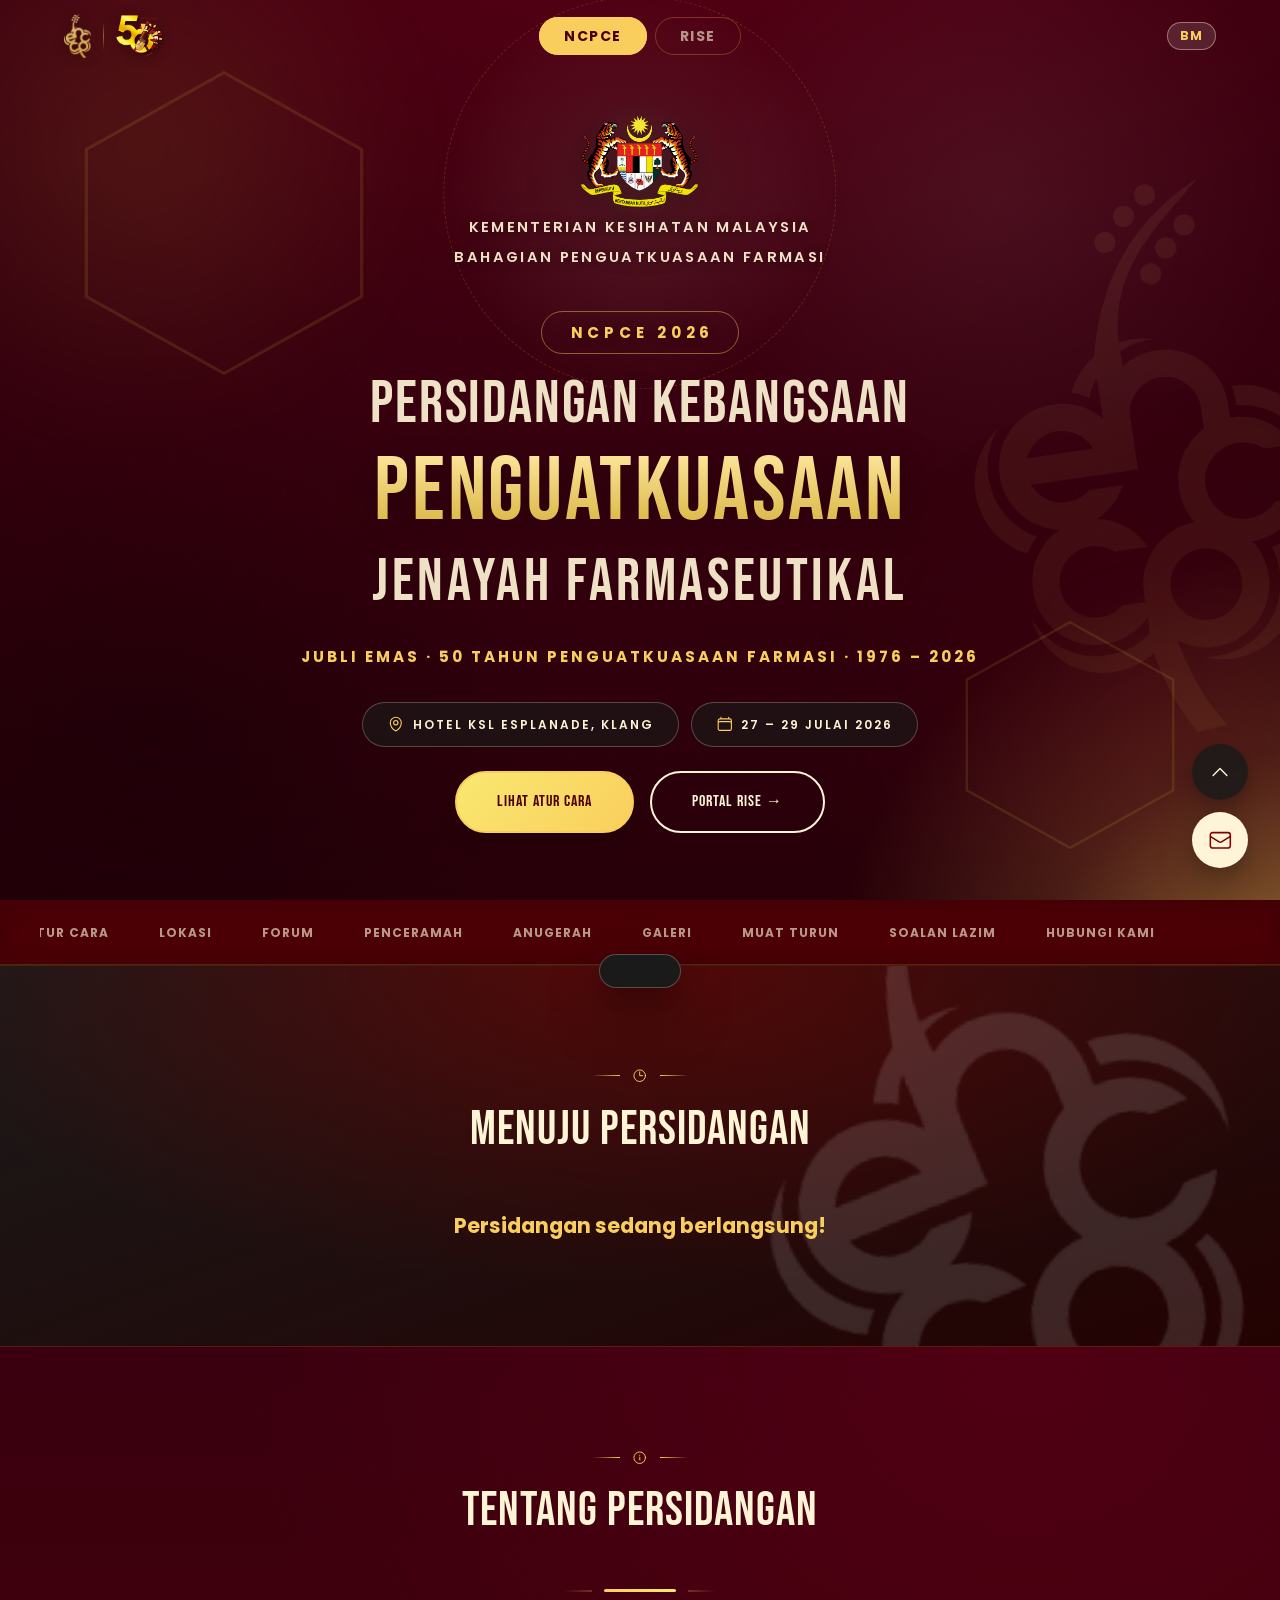
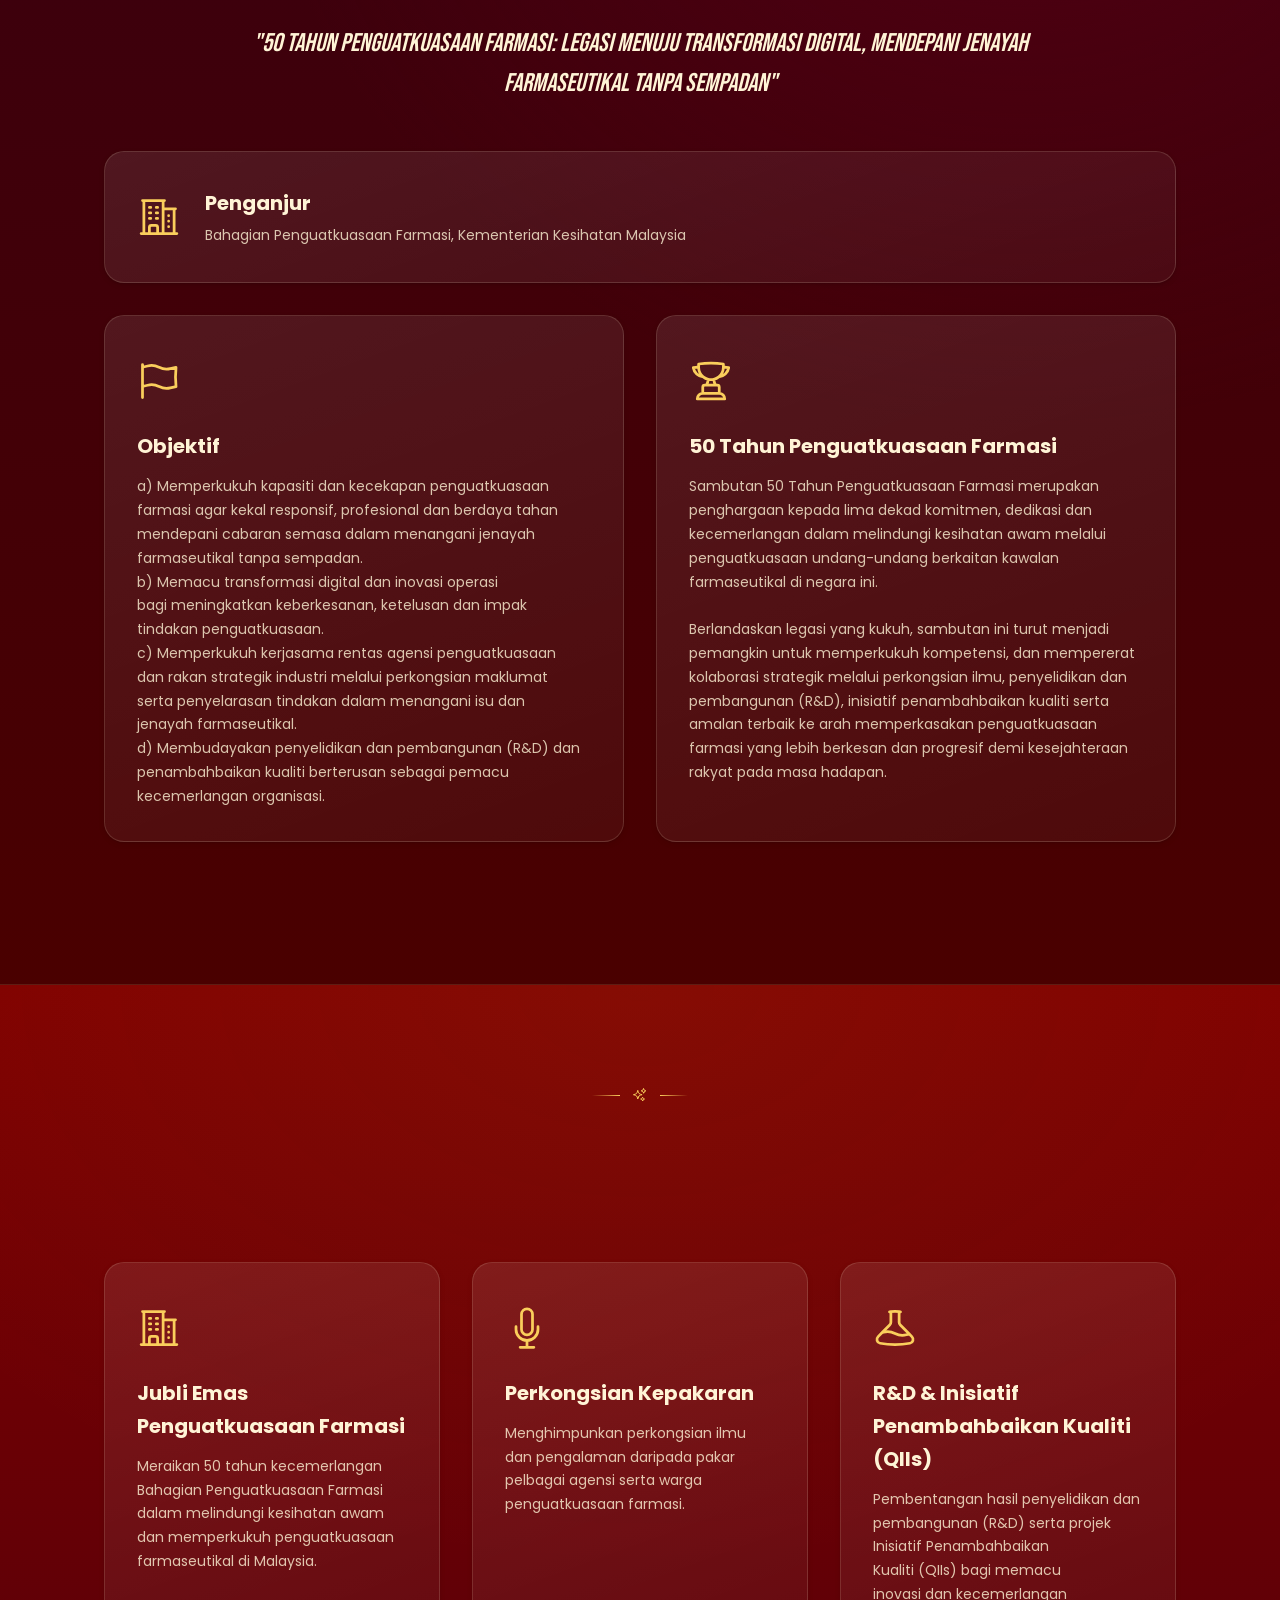
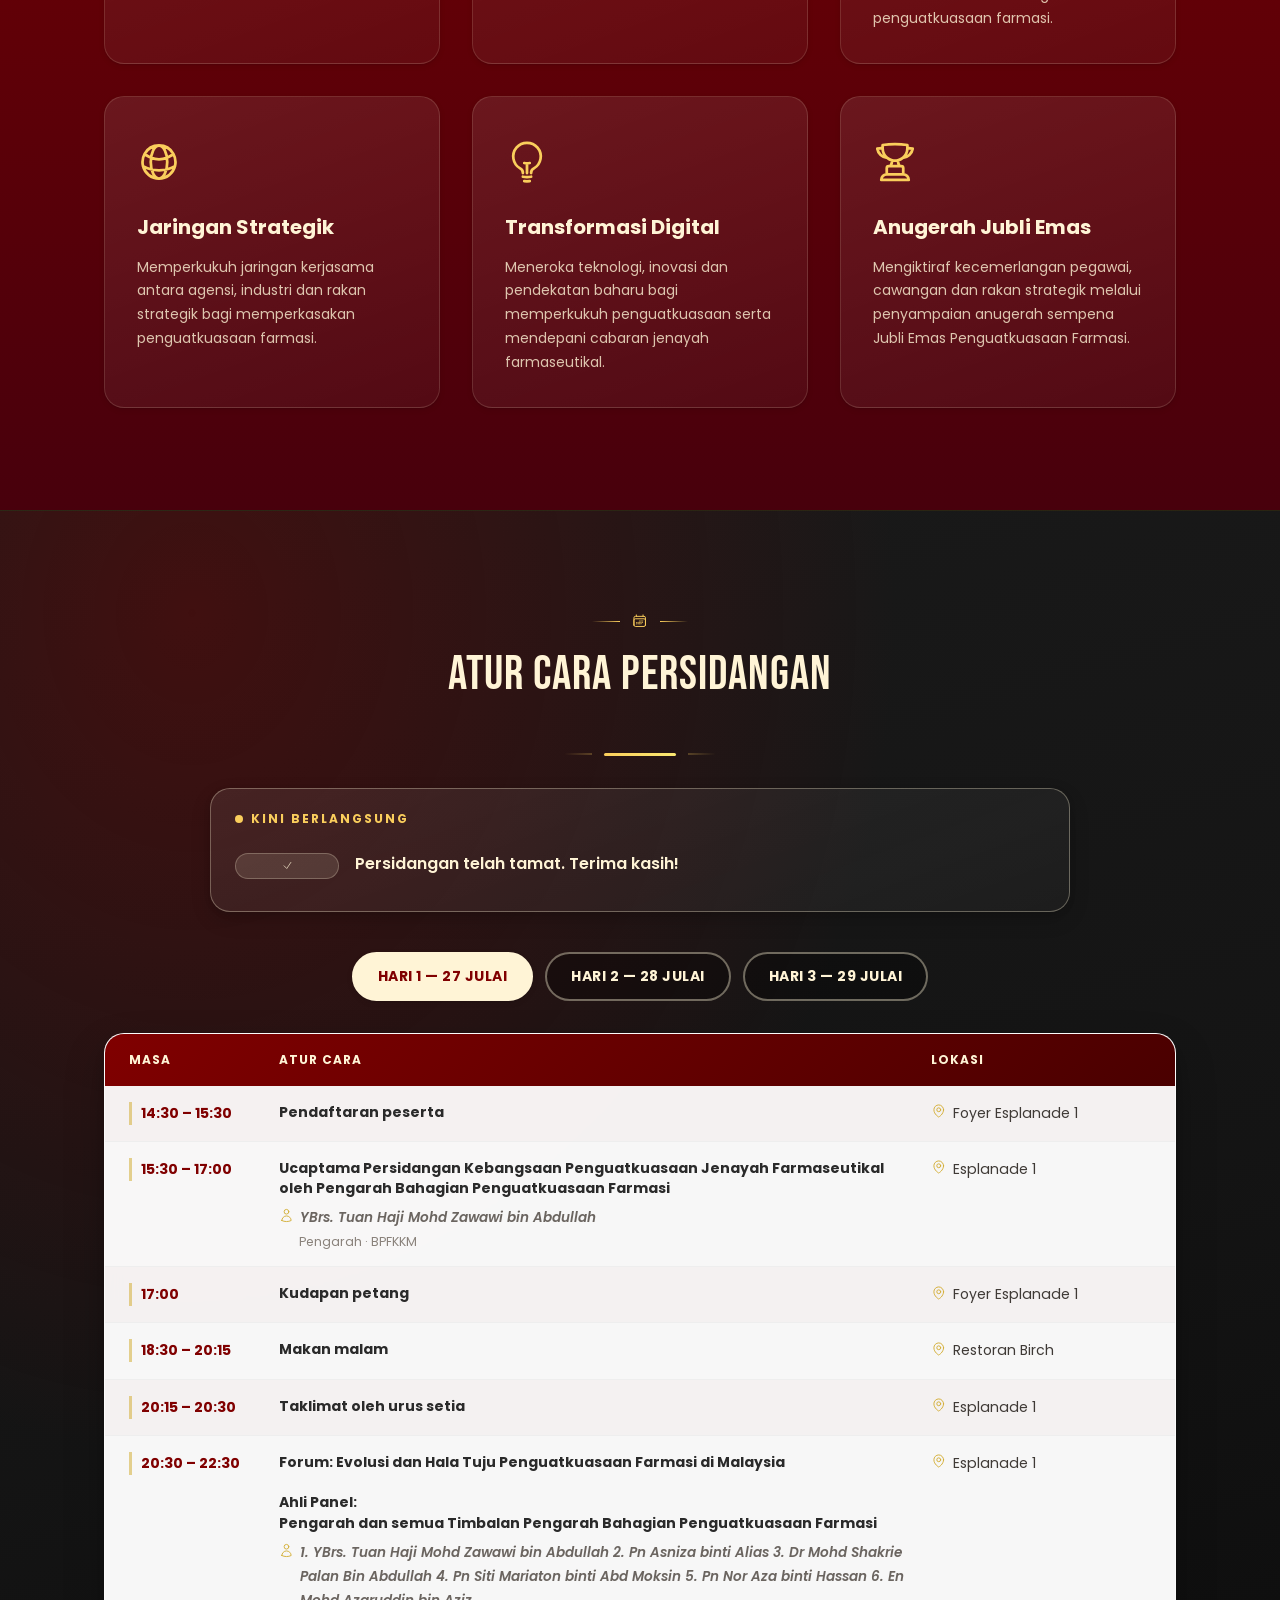
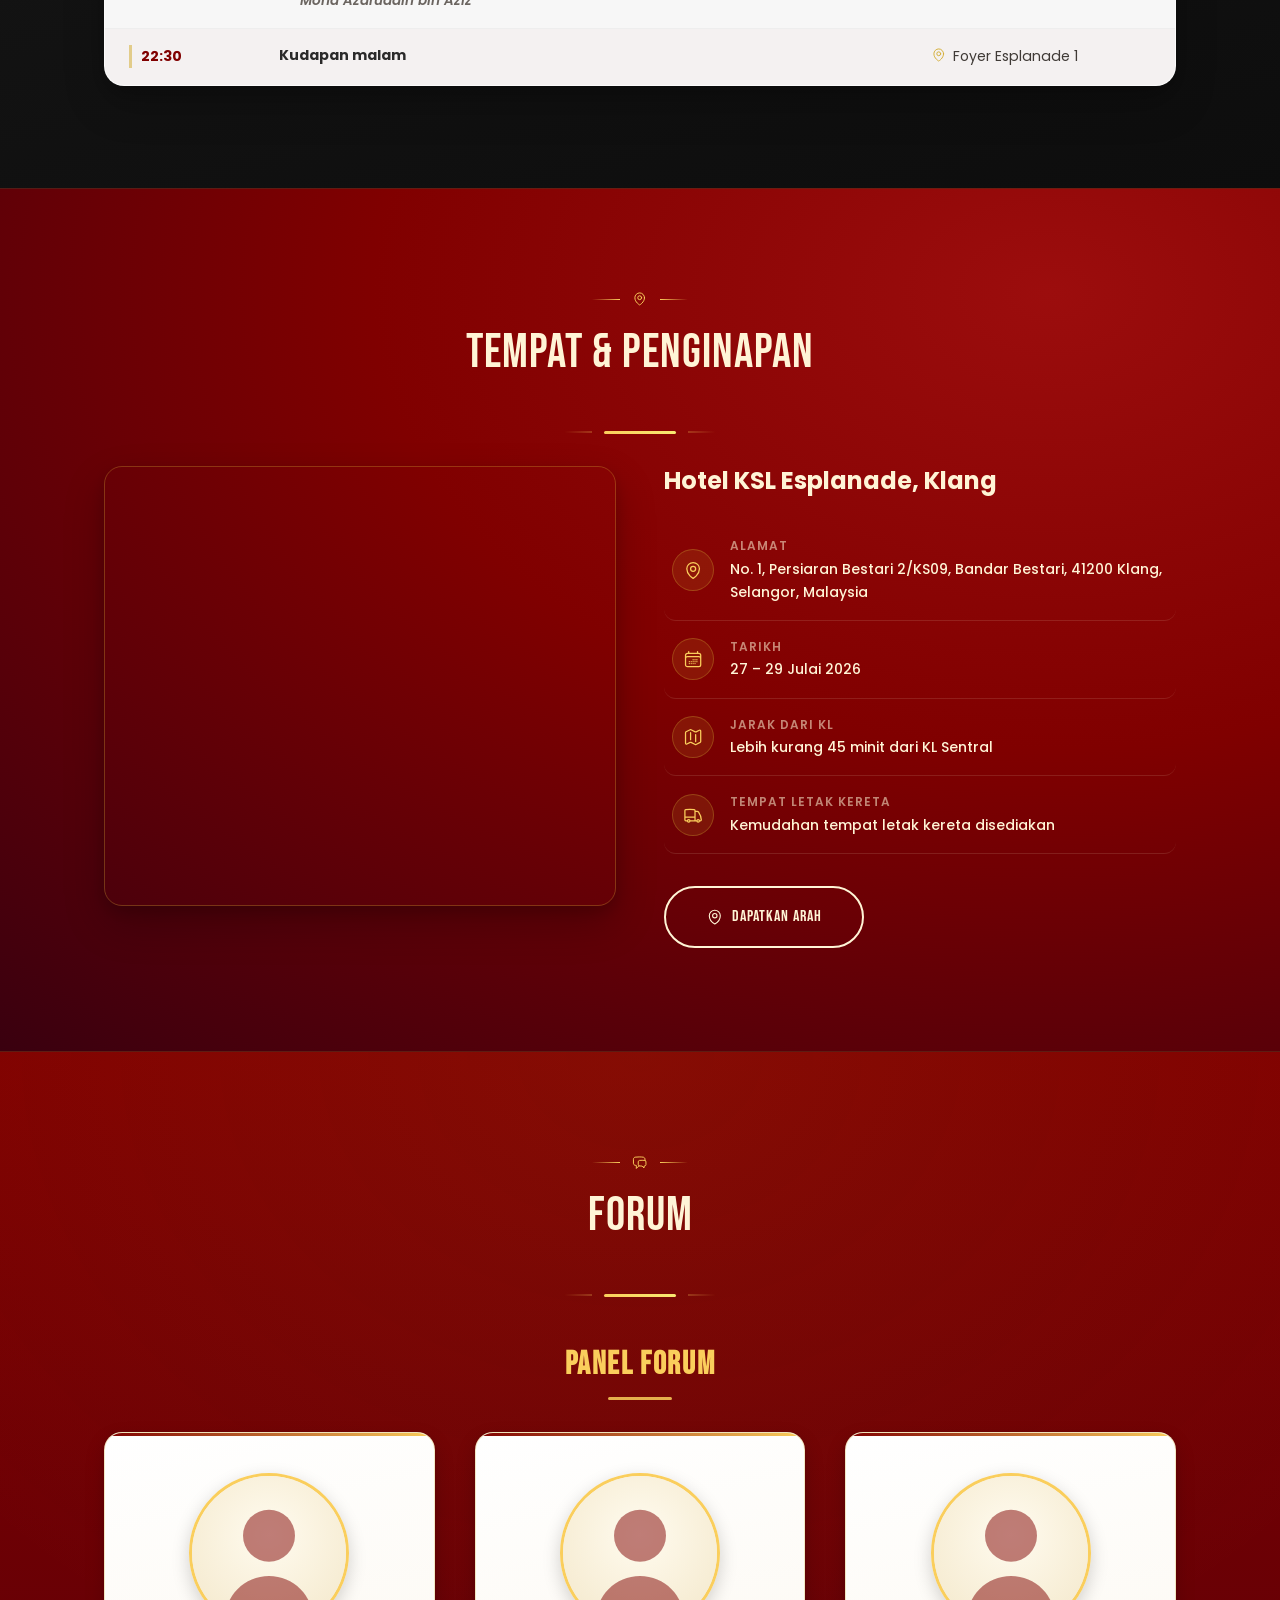
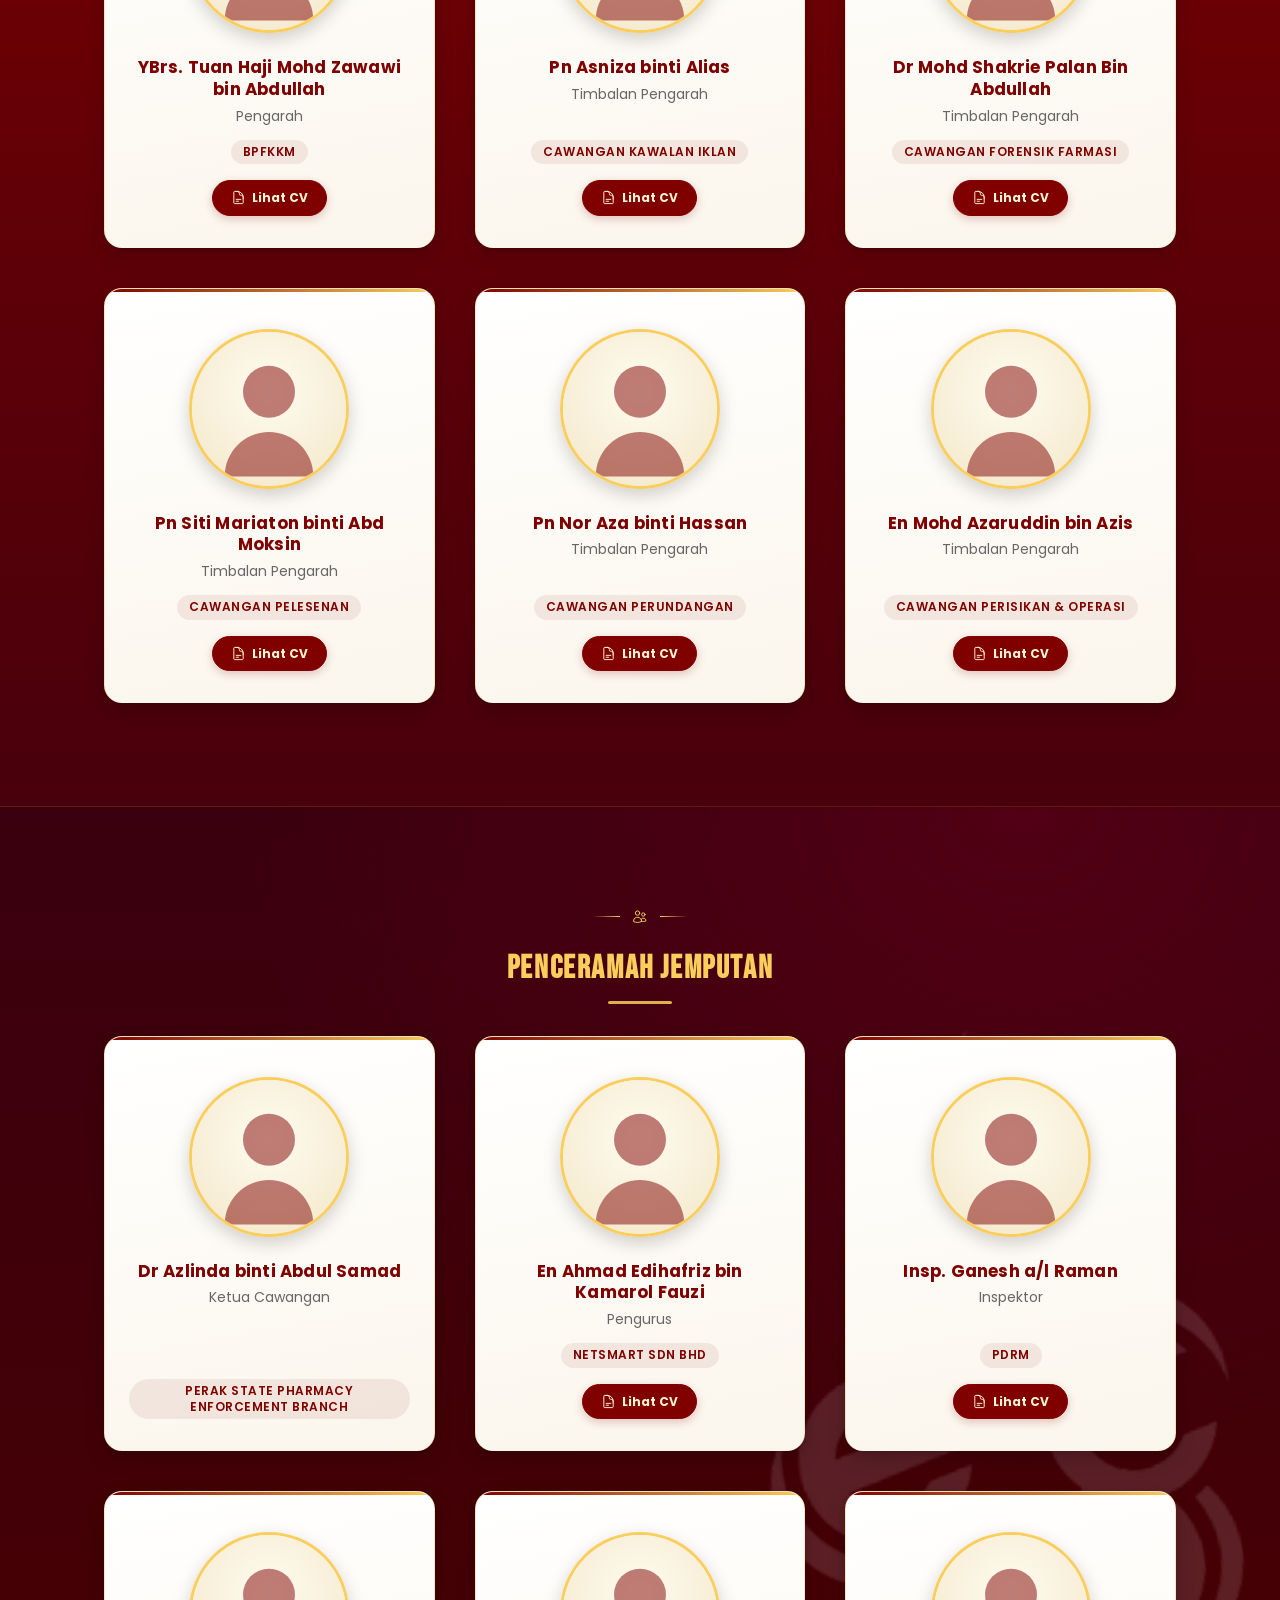
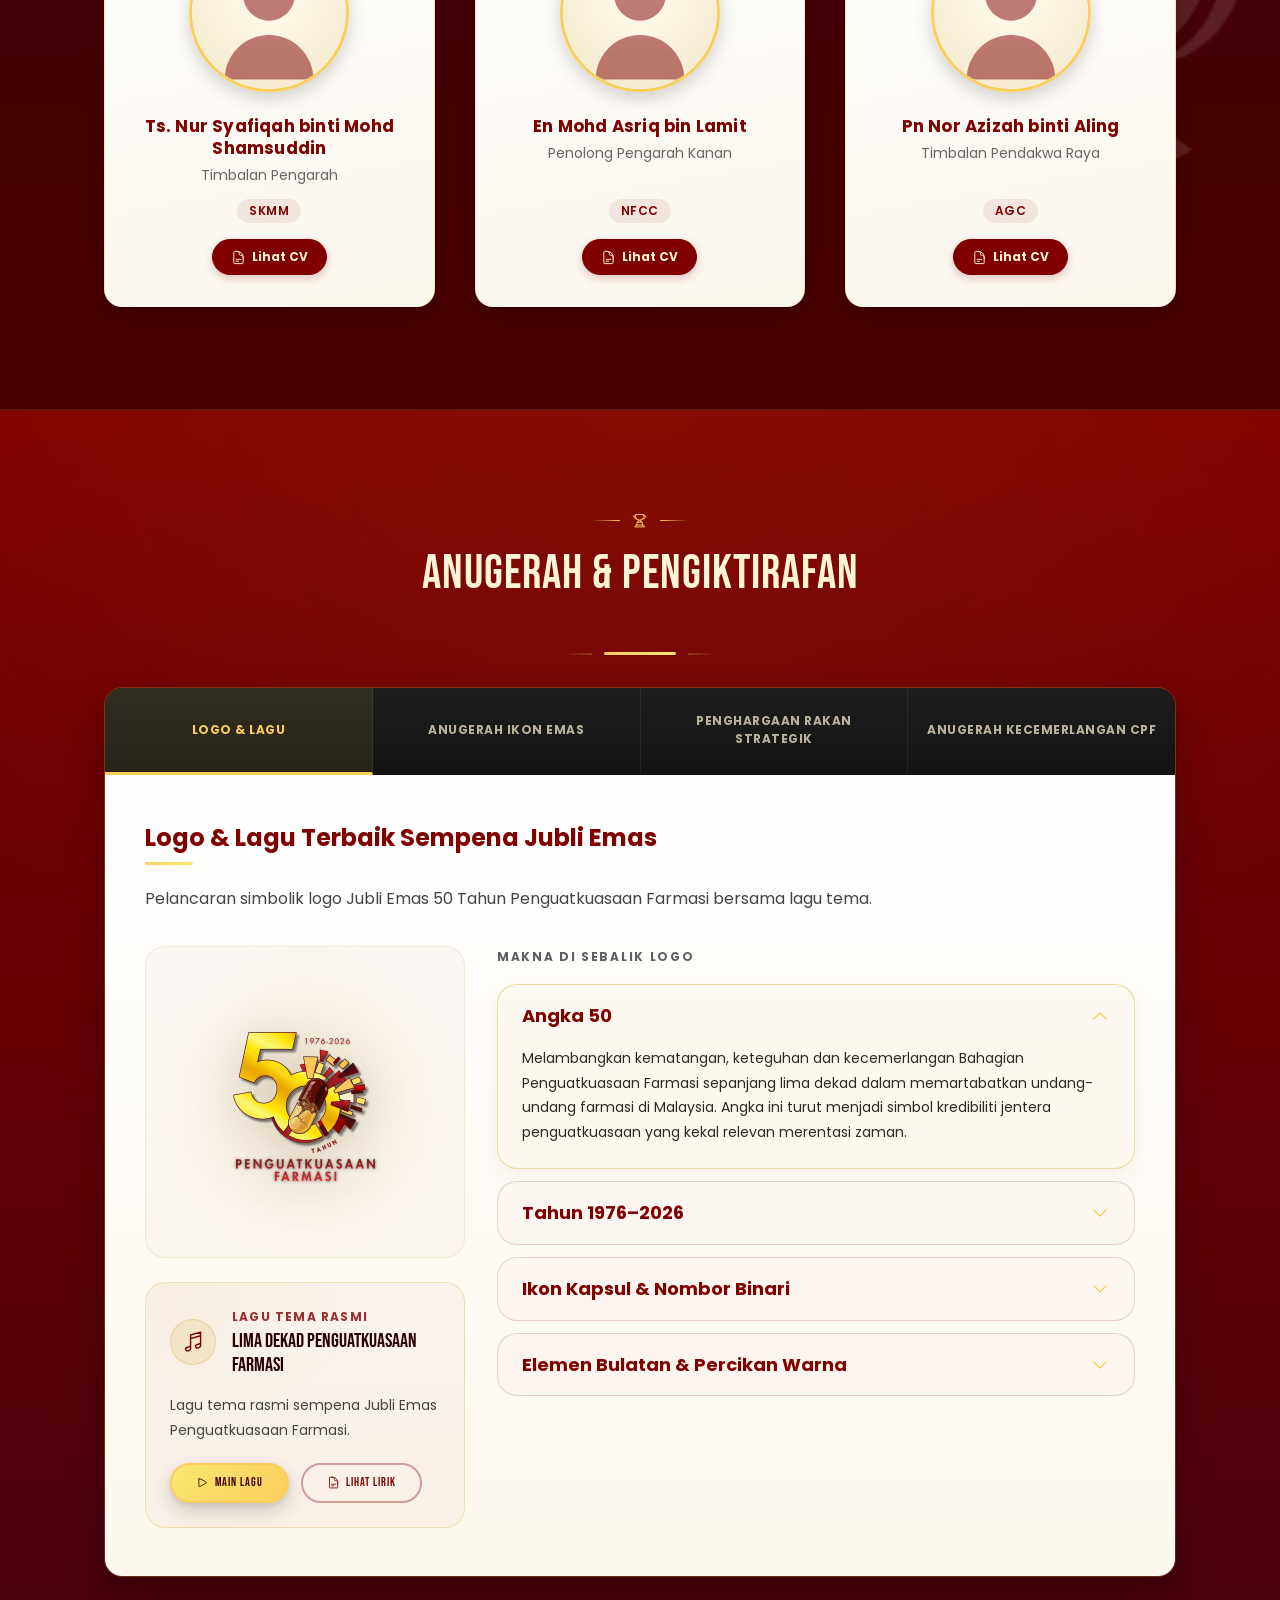
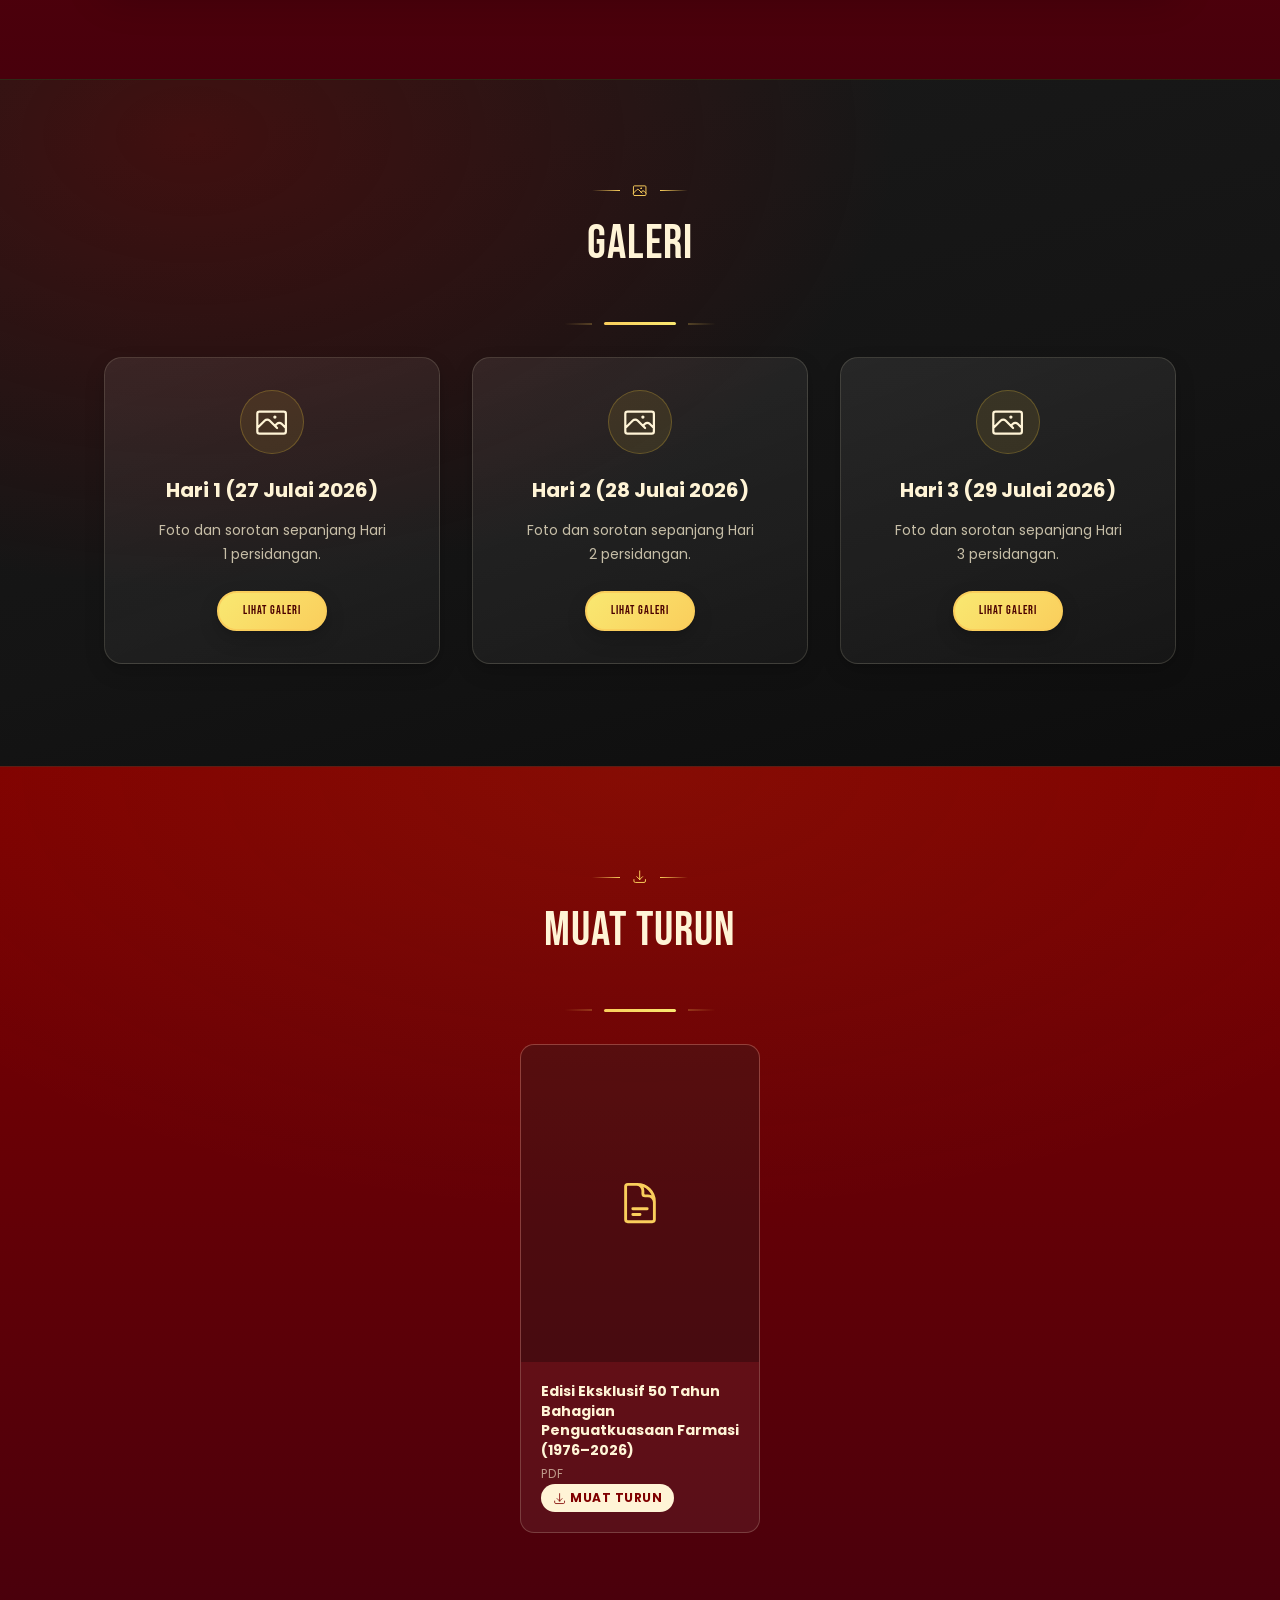
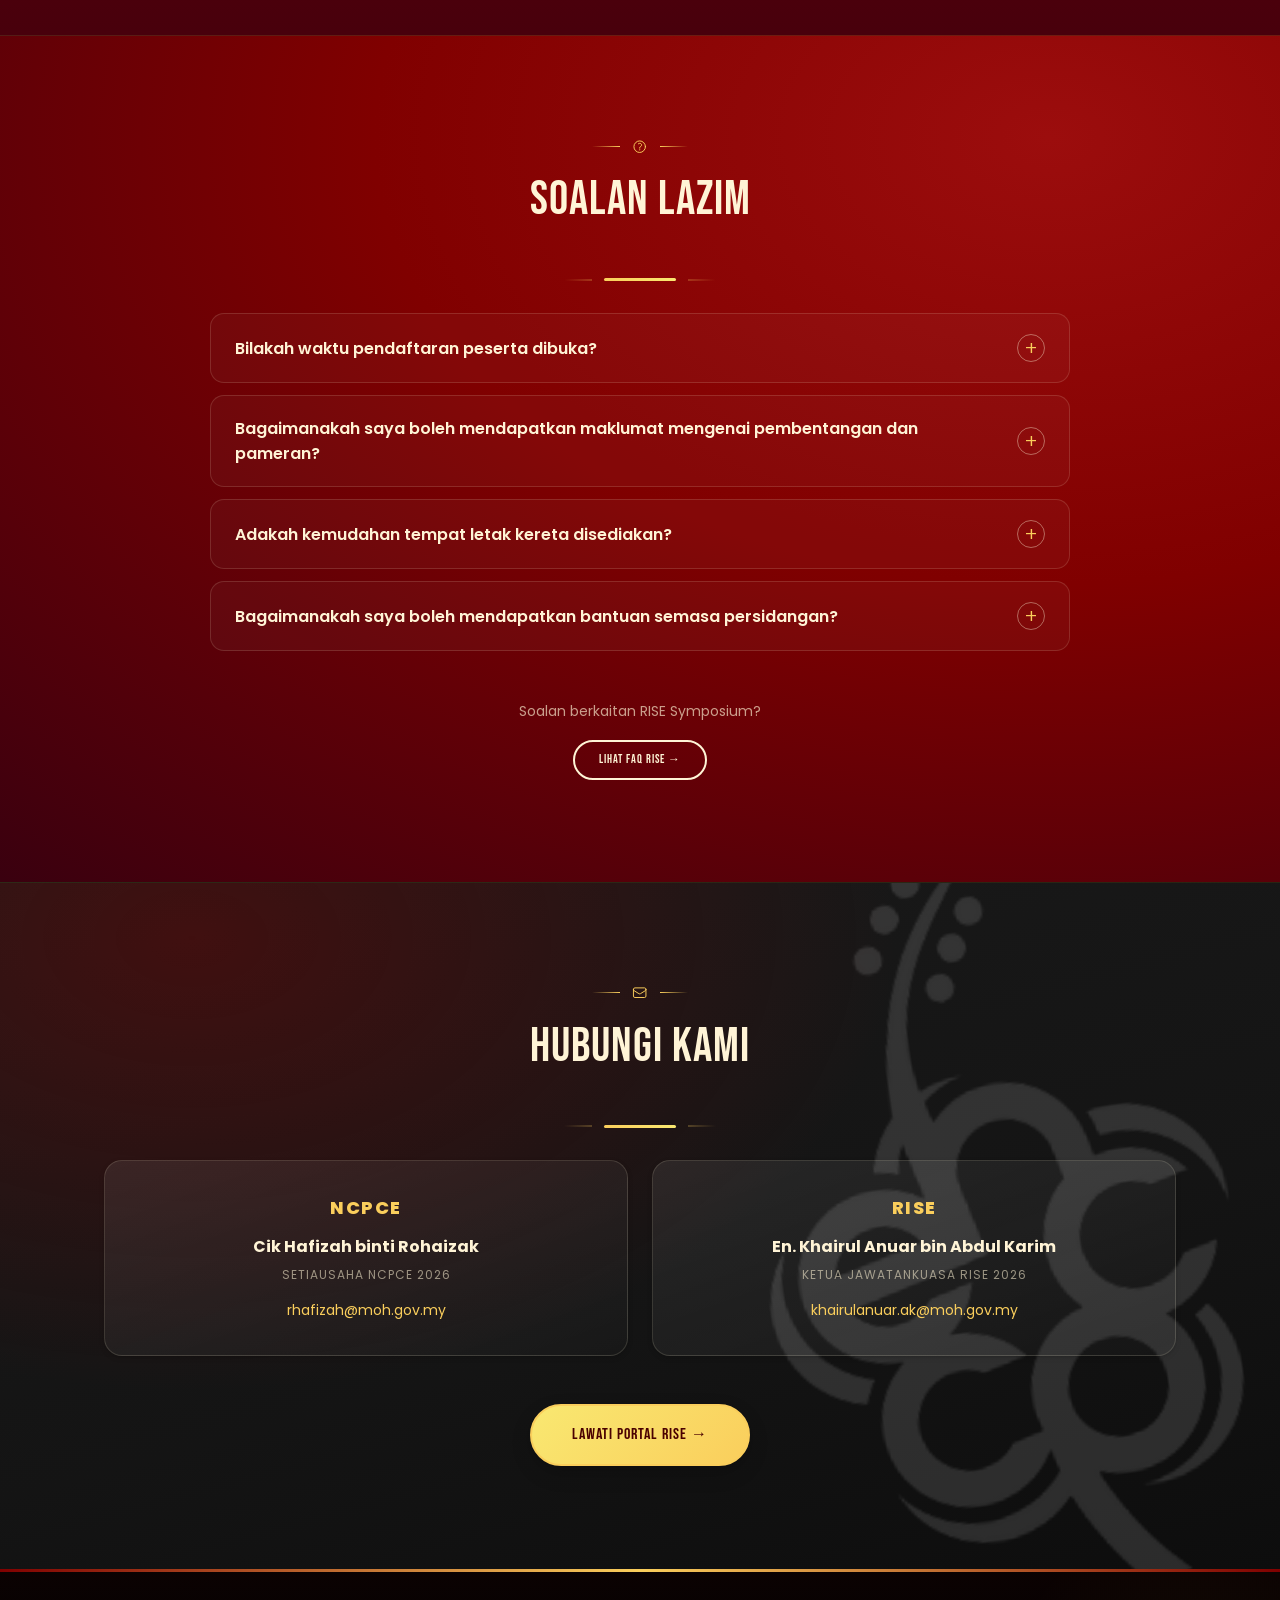
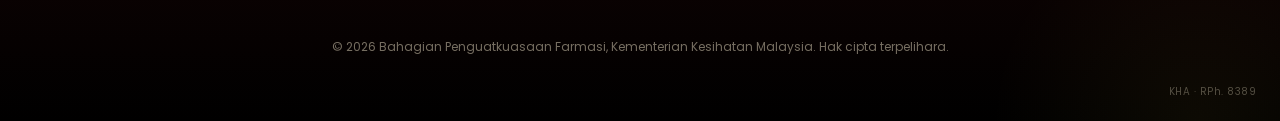
==== commit 0bac666f: "feat(speakers): split Forum (Moderator + Panel Forum) from Penceramah; add Forum nav" ====
--- a/index.html
+++ b/index.html
@@ -107,6 +107,10 @@
     <a href="#venue">
       <span data-lang="ms">Lokasi</span>
       <span data-lang="en">Venue</span>
+    </a>
+    <a href="#forum">
+      <span data-lang="ms">Forum</span>
+      <span data-lang="en">Forum</span>
     </a>
     <a href="#speakers">
       <span data-lang="ms">Penceramah</span>
@@ -257,6 +261,7 @@
     <a href="#about" data-nav="about"><span data-lang="ms">Pengenalan</span><span data-lang="en">Overview</span></a>
     <a href="#programme" data-nav="programme"><span data-lang="ms">Atur Cara</span><span data-lang="en">Programme</span></a>
     <a href="#venue" data-nav="venue"><span data-lang="ms">Lokasi</span><span data-lang="en">Venue</span></a>
+    <a href="#forum" data-nav="forum"><span data-lang="ms">Forum</span><span data-lang="en">Forum</span></a>
     <a href="#speakers" data-nav="speakers"><span data-lang="ms">Penceramah</span><span data-lang="en">Speakers</span></a>
     <a href="#awards" data-nav="awards"><span data-lang="ms">Anugerah</span><span data-lang="en">Awards</span></a>
     <a href="#gallery" data-nav="gallery"><span data-lang="ms">Galeri</span><span data-lang="en">Gallery</span></a>
@@ -620,25 +625,52 @@
 
 
 <!-- ============================================================
-     SECTION 7 — SPEAKERS
-     ============================================================ -->
-<section id="speakers" class="section bg-about" aria-labelledby="speakers-heading">
-  <div class="container">
-
-    <span class="section-subtitle" aria-hidden="true"><svg class="hicon" viewBox="0 0 24 24" fill="none" stroke="currentColor" stroke-width="1.5" stroke-linecap="round" stroke-linejoin="round" aria-hidden="true" focusable="false"><path d="M15 19.128a9.38 9.38 0 002.625.372 9.337 9.337 0 004.121-.952 4.125 4.125 0 00-7.533-2.493M15 19.128v-.003c0-1.113-.285-2.16-.786-3.07M15 19.128v.106A12.318 12.318 0 018.624 21c-2.331 0-4.512-.645-6.374-1.766l-.001-.109a6.375 6.375 0 0111.964-3.07M12 6.375a3.375 3.375 0 11-6.75 0 3.375 3.375 0 016.75 0zm8.25 2.25a2.625 2.625 0 11-5.25 0 2.625 2.625 0 015.25 0z"/></svg></span>
-    <!-- Group 1 — Panel Forum -->
+     SECTION 7 — FORUM  (Moderator + Panel Forum)
+     ============================================================ -->
+<section id="forum" class="section bg-maroon" aria-labelledby="forum-heading">
+  <div class="container">
+
+    <span class="section-subtitle" aria-hidden="true"><svg class="hicon" viewBox="0 0 24 24" fill="none" stroke="currentColor" stroke-width="1.5" stroke-linecap="round" stroke-linejoin="round" aria-hidden="true" focusable="false"><path d="M20.25 8.511c.884.284 1.5 1.128 1.5 2.097v4.286c0 1.136-.847 2.1-1.98 2.193-.34.027-.68.052-1.02.072v3.091l-3-3c-1.354 0-2.694-.055-4.02-.163a2.115 2.115 0 01-.825-.242m9.345-8.334a2.126 2.126 0 00-.476-.095 48.64 48.64 0 00-8.048 0c-1.131.094-1.976 1.057-1.976 2.192v4.286c0 .837.46 1.58 1.155 1.951m9.345-8.334V6.637c0-1.621-1.152-3.026-2.76-3.235A48.455 48.455 0 0011.25 3c-2.115 0-4.198.137-6.24.402-1.608.209-2.76 1.614-2.76 3.235v6.226c0 1.621 1.152 3.026 2.76 3.235.577.075 1.157.14 1.74.194V21l4.155-4.155"/></svg></span>
+    <h2 class="section-title" id="forum-heading">
+      <span data-lang="ms">Forum</span>
+      <span data-lang="en">Forum</span>
+    </h2>
+    <div class="divider"></div>
+
+    <!-- Sub-panel 1 — Moderator (single, centred) -->
+    <div class="speaker-group" id="group-moderator">
+      <h3 class="speaker-group__title">
+        <span data-lang="ms">Moderator</span>
+        <span data-lang="en">Moderator</span>
+      </h3>
+      <!-- Rendered by renderSpeakers() -->
+      <div id="speakers-moderator-container" data-group="moderator"></div>
+    </div>
+
+    <!-- Sub-panel 2 — Panel Forum -->
     <div class="speaker-group" id="group-forum">
-      <h2 class="speaker-group__title" id="speakers-heading">
+      <h3 class="speaker-group__title">
         <span data-lang="ms">Panel Forum</span>
         <span data-lang="en">Forum Panellists</span>
-      </h2>
+      </h3>
       <!-- Rendered by renderSpeakers() -->
       <div id="speakers-forum-container" data-group="forum"></div>
     </div>
 
-    <!-- Group 2 — Penceramah Jemputan -->
+  </div>
+</section>
+
+
+<!-- ============================================================
+     SECTION 7b — SPEAKERS  (Penceramah Jemputan)
+     ============================================================ -->
+<section id="speakers" class="section bg-about" aria-labelledby="speakers-heading">
+  <div class="container">
+
+    <span class="section-subtitle" aria-hidden="true"><svg class="hicon" viewBox="0 0 24 24" fill="none" stroke="currentColor" stroke-width="1.5" stroke-linecap="round" stroke-linejoin="round" aria-hidden="true" focusable="false"><path d="M15 19.128a9.38 9.38 0 002.625.372 9.337 9.337 0 004.121-.952 4.125 4.125 0 00-7.533-2.493M15 19.128v-.003c0-1.113-.285-2.16-.786-3.07M15 19.128v.106A12.318 12.318 0 018.624 21c-2.331 0-4.512-.645-6.374-1.766l-.001-.109a6.375 6.375 0 0111.964-3.07M12 6.375a3.375 3.375 0 11-6.75 0 3.375 3.375 0 016.75 0zm8.25 2.25a2.625 2.625 0 11-5.25 0 2.625 2.625 0 015.25 0z"/></svg></span>
+    <!-- Group — Penceramah Jemputan -->
     <div class="speaker-group" id="group-invited">
-      <h2 class="speaker-group__title">
+      <h2 class="speaker-group__title" id="speakers-heading">
         <span data-lang="ms">Penceramah Jemputan</span>
         <span data-lang="en">Invited Speakers</span>
       </h2>
--- a/assets/css/main.css
+++ b/assets/css/main.css
@@ -1522,6 +1522,13 @@
   gap: var(--sp-8);
 }
 
+/* Moderator sub-panel — a single, centred card (leader of the forum) rather
+   than a stretched full-width one. */
+#speakers-moderator-container .speaker-grid {
+  grid-template-columns: minmax(0, 340px);
+  justify-content: center;
+}
+
 .speaker-card {
   background: rgba(255,255,255,0.97);
   border-radius: var(--radius-lg);
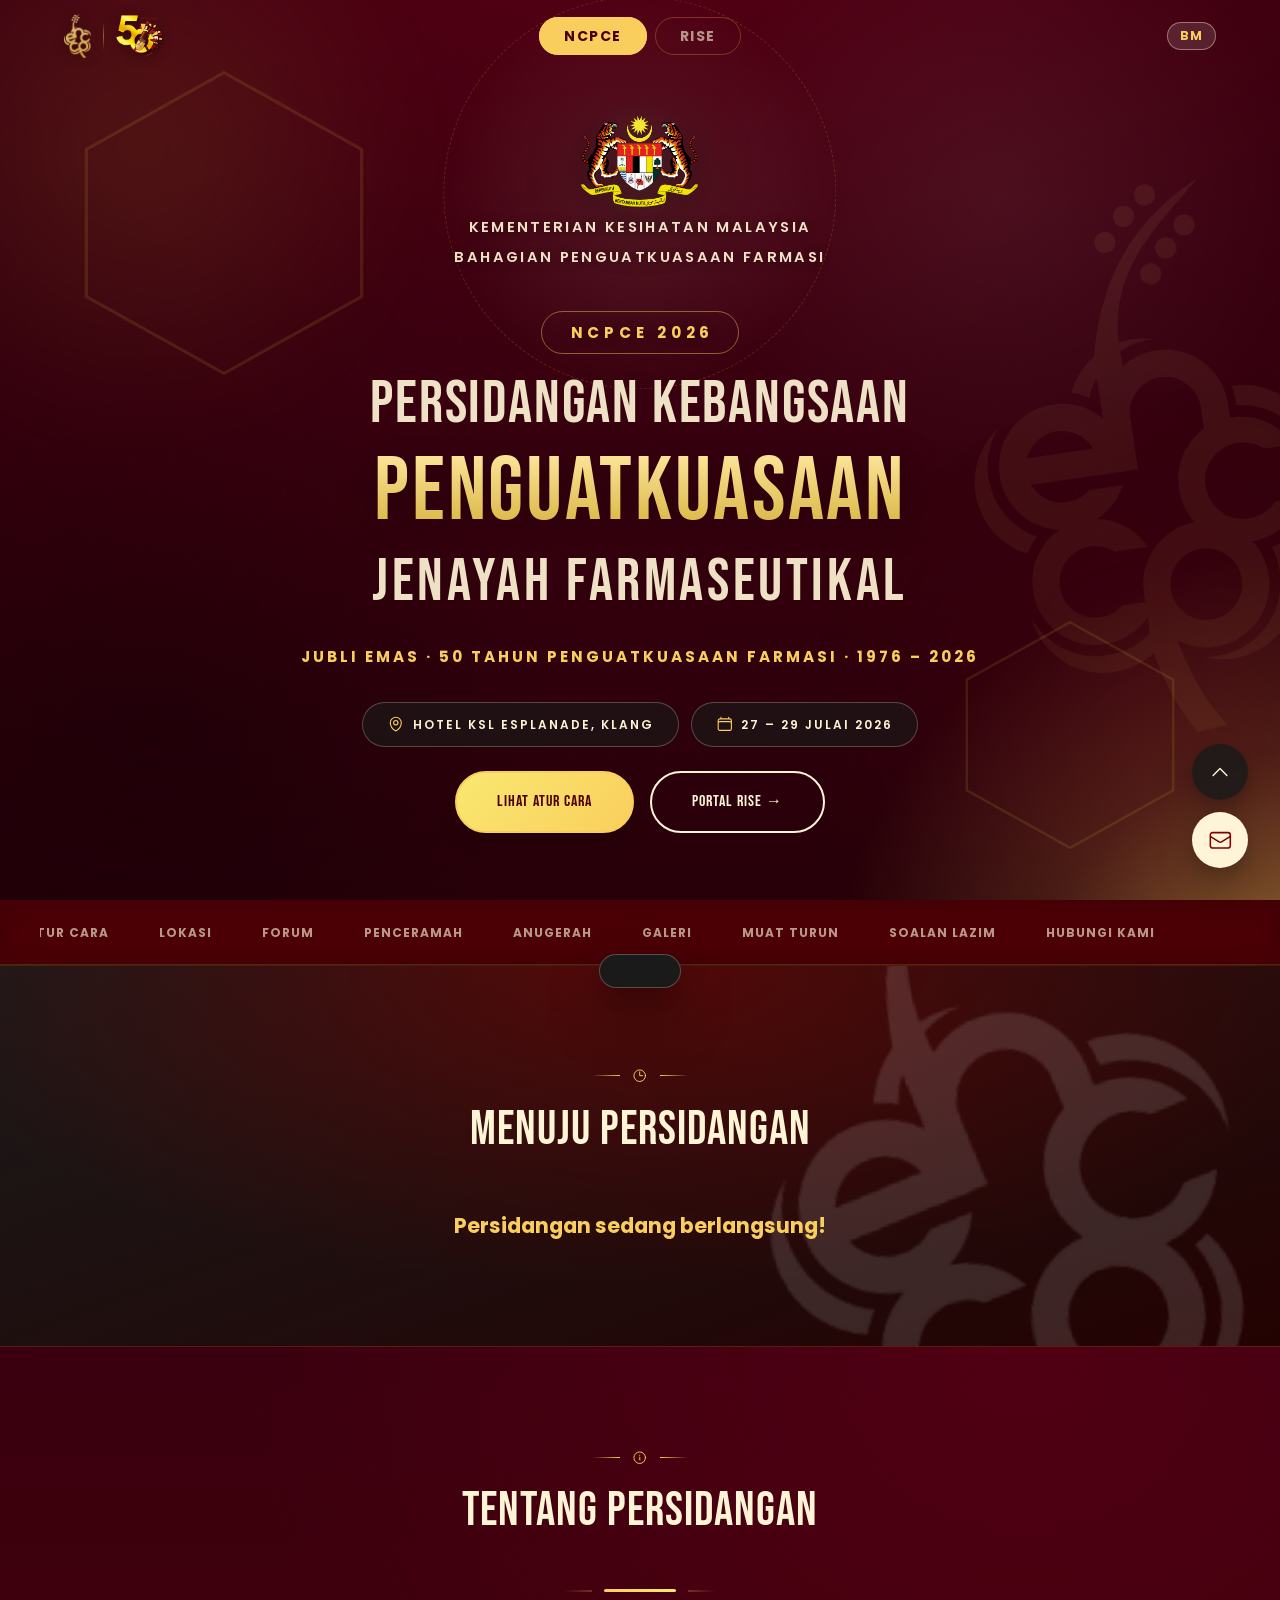
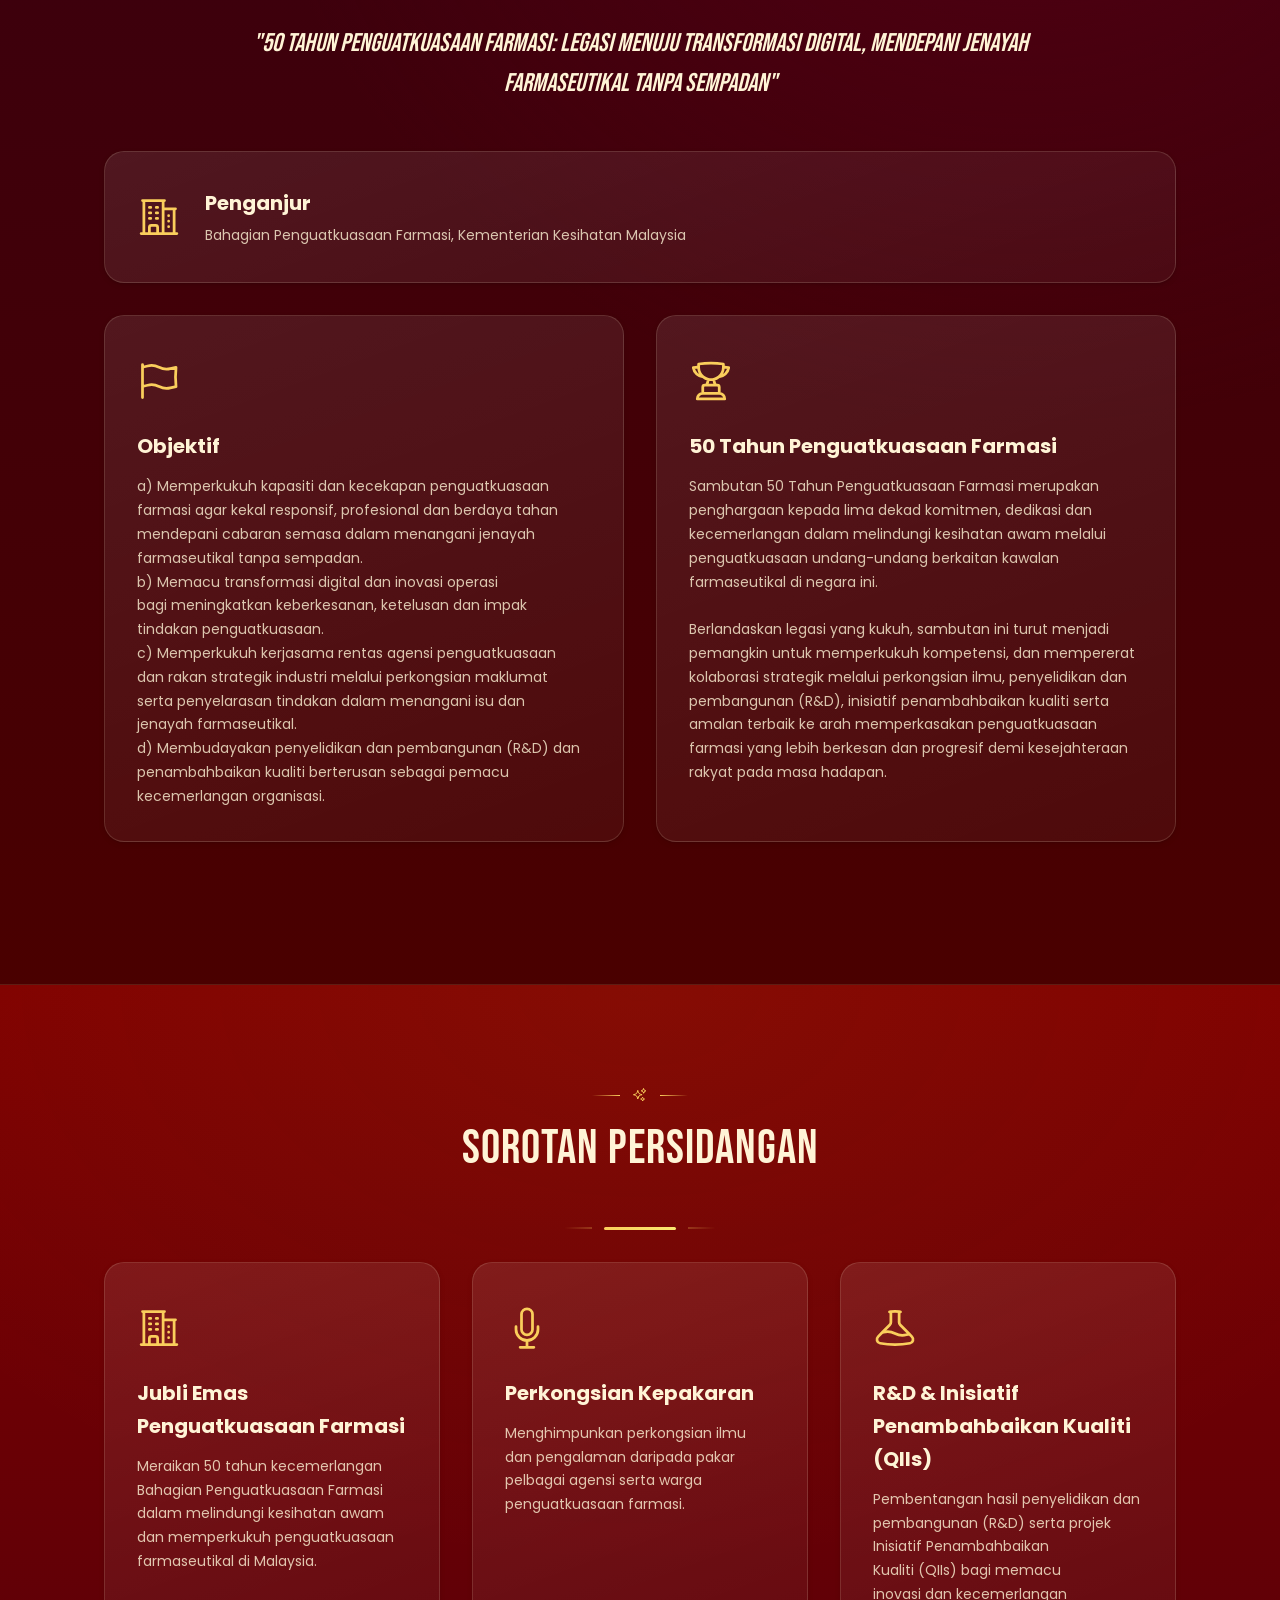
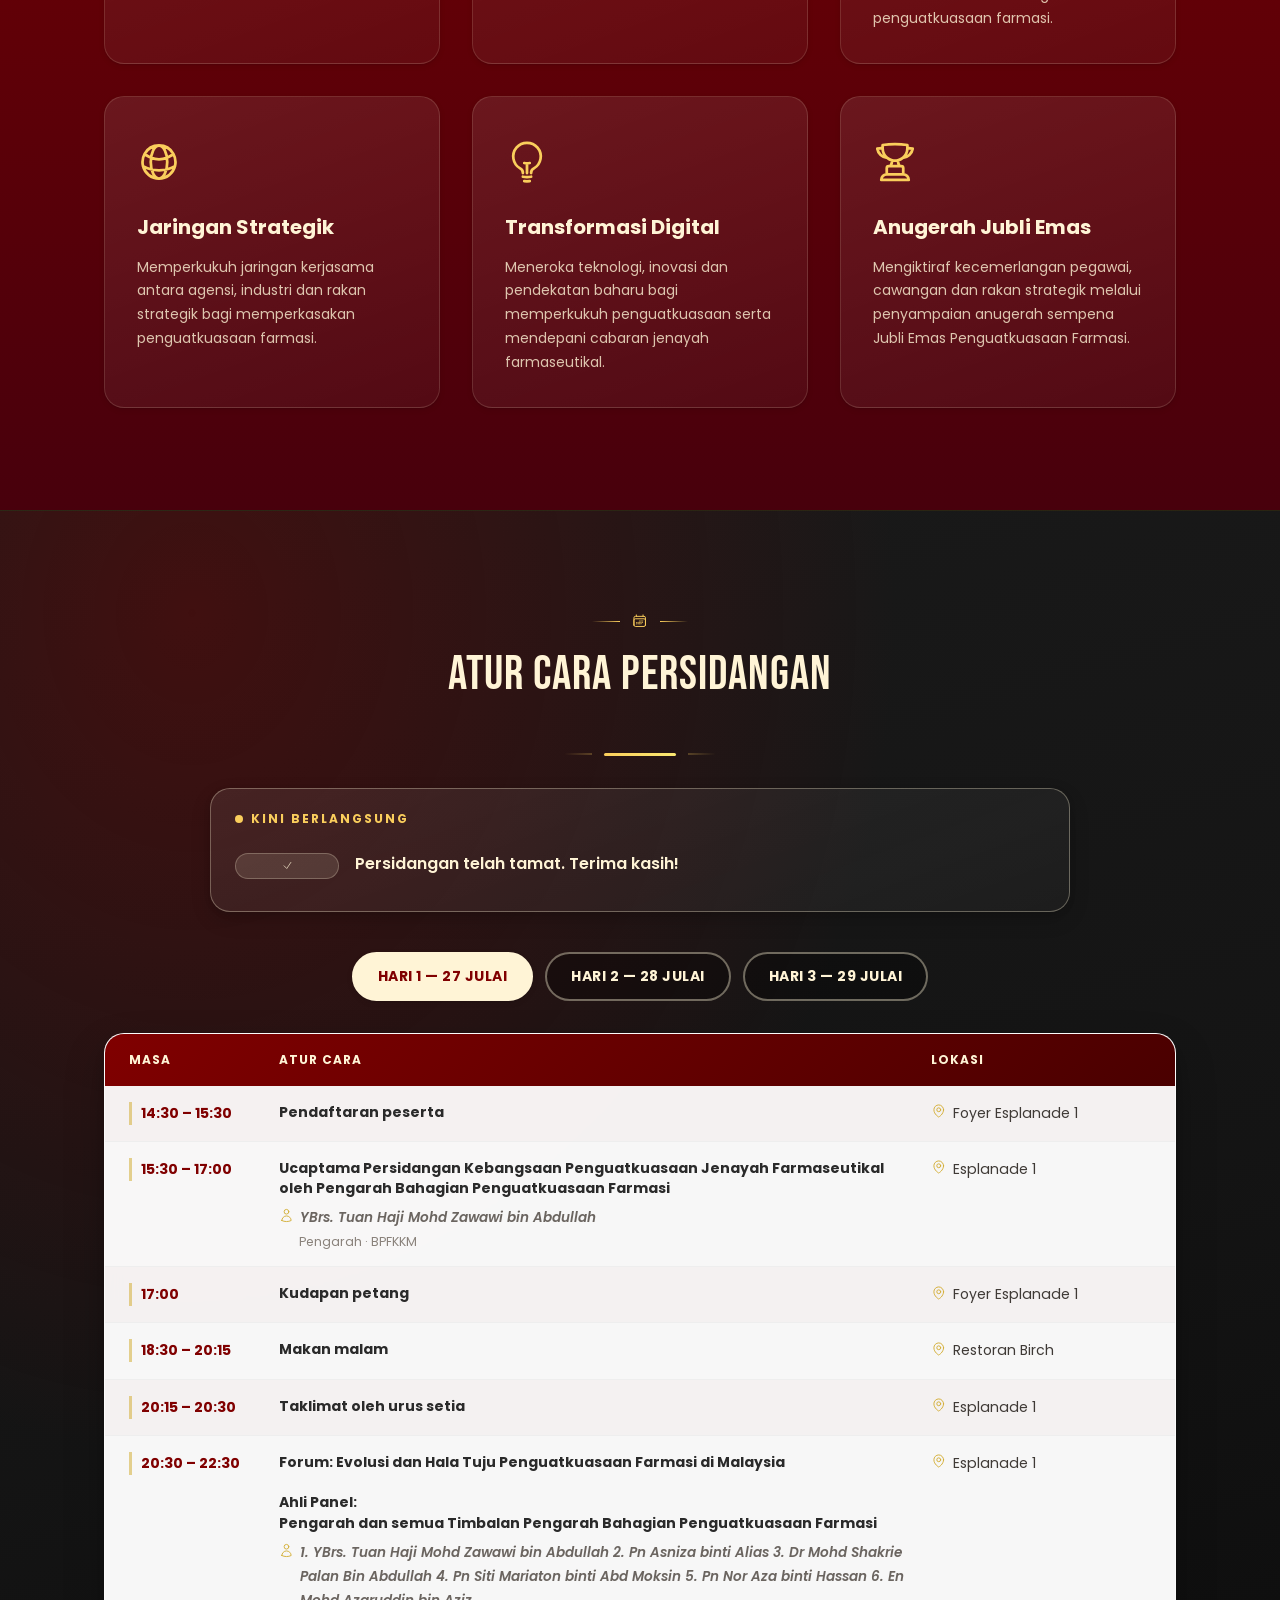
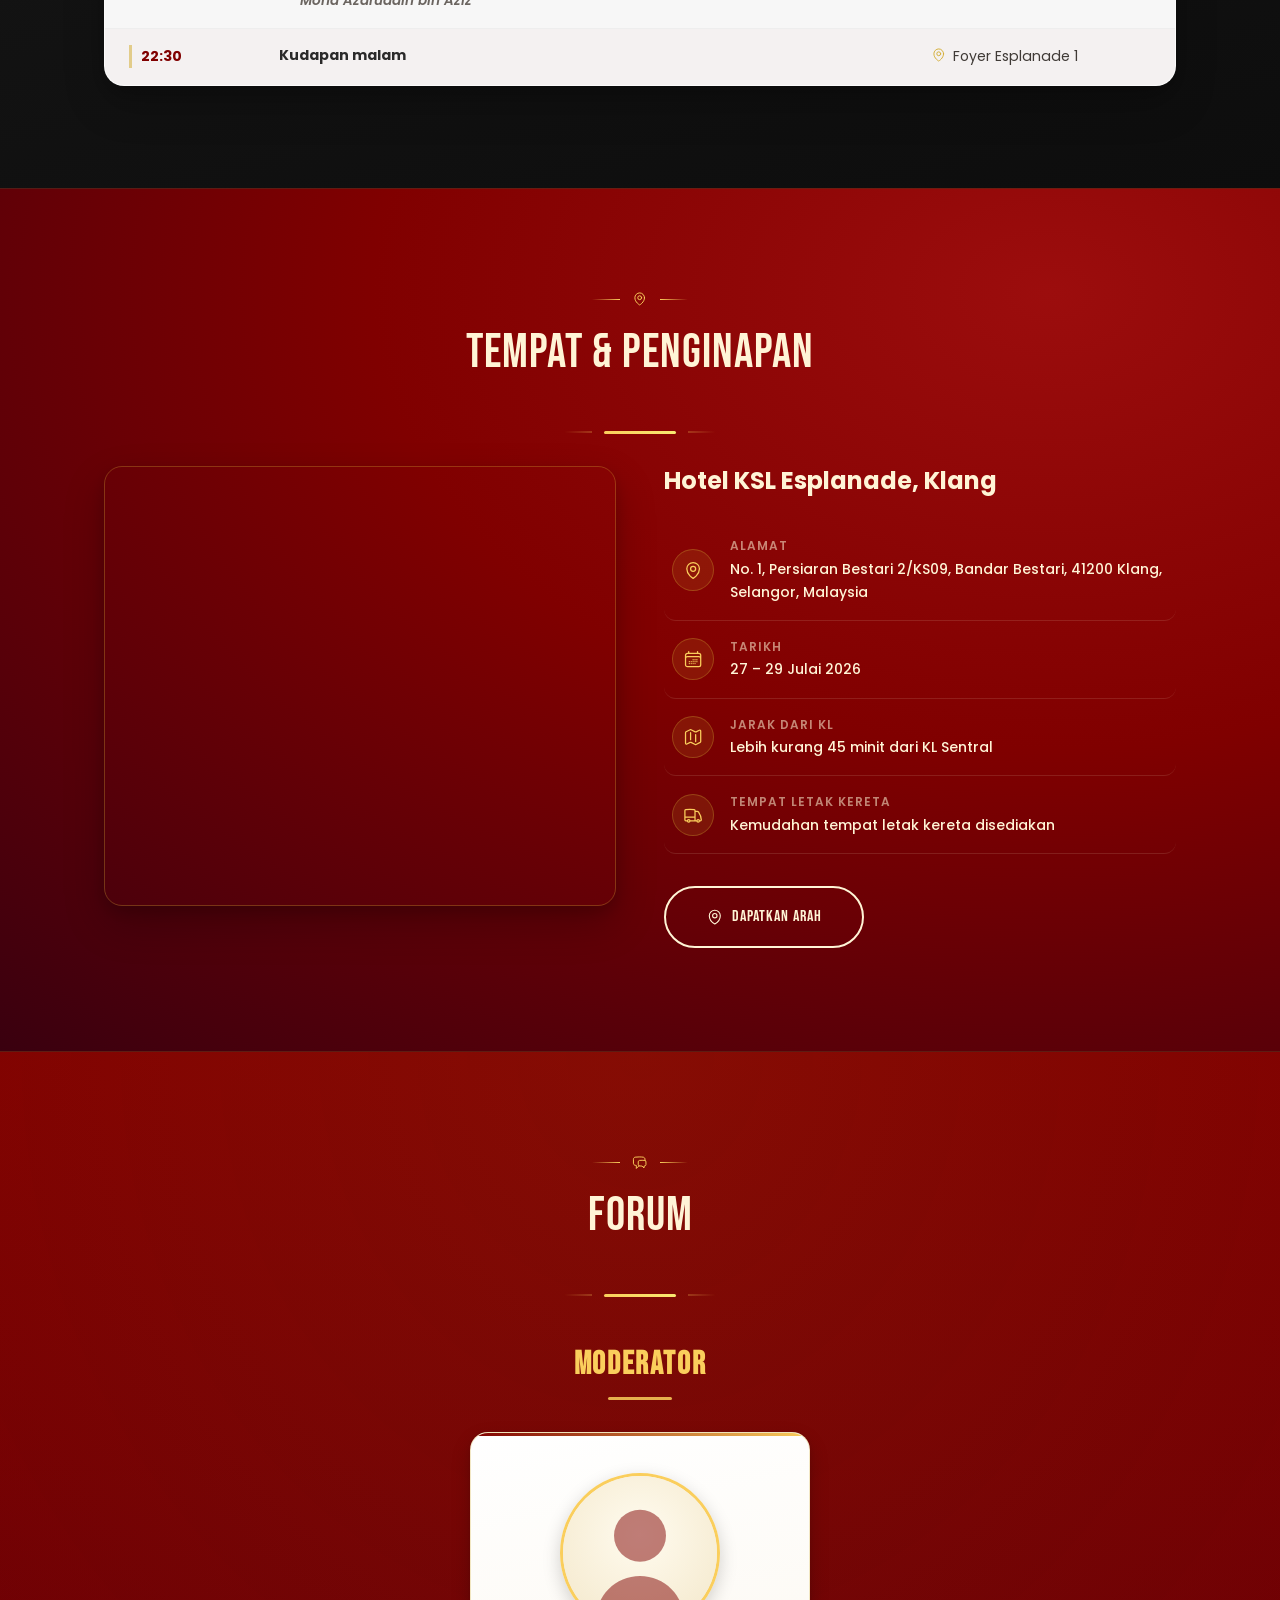
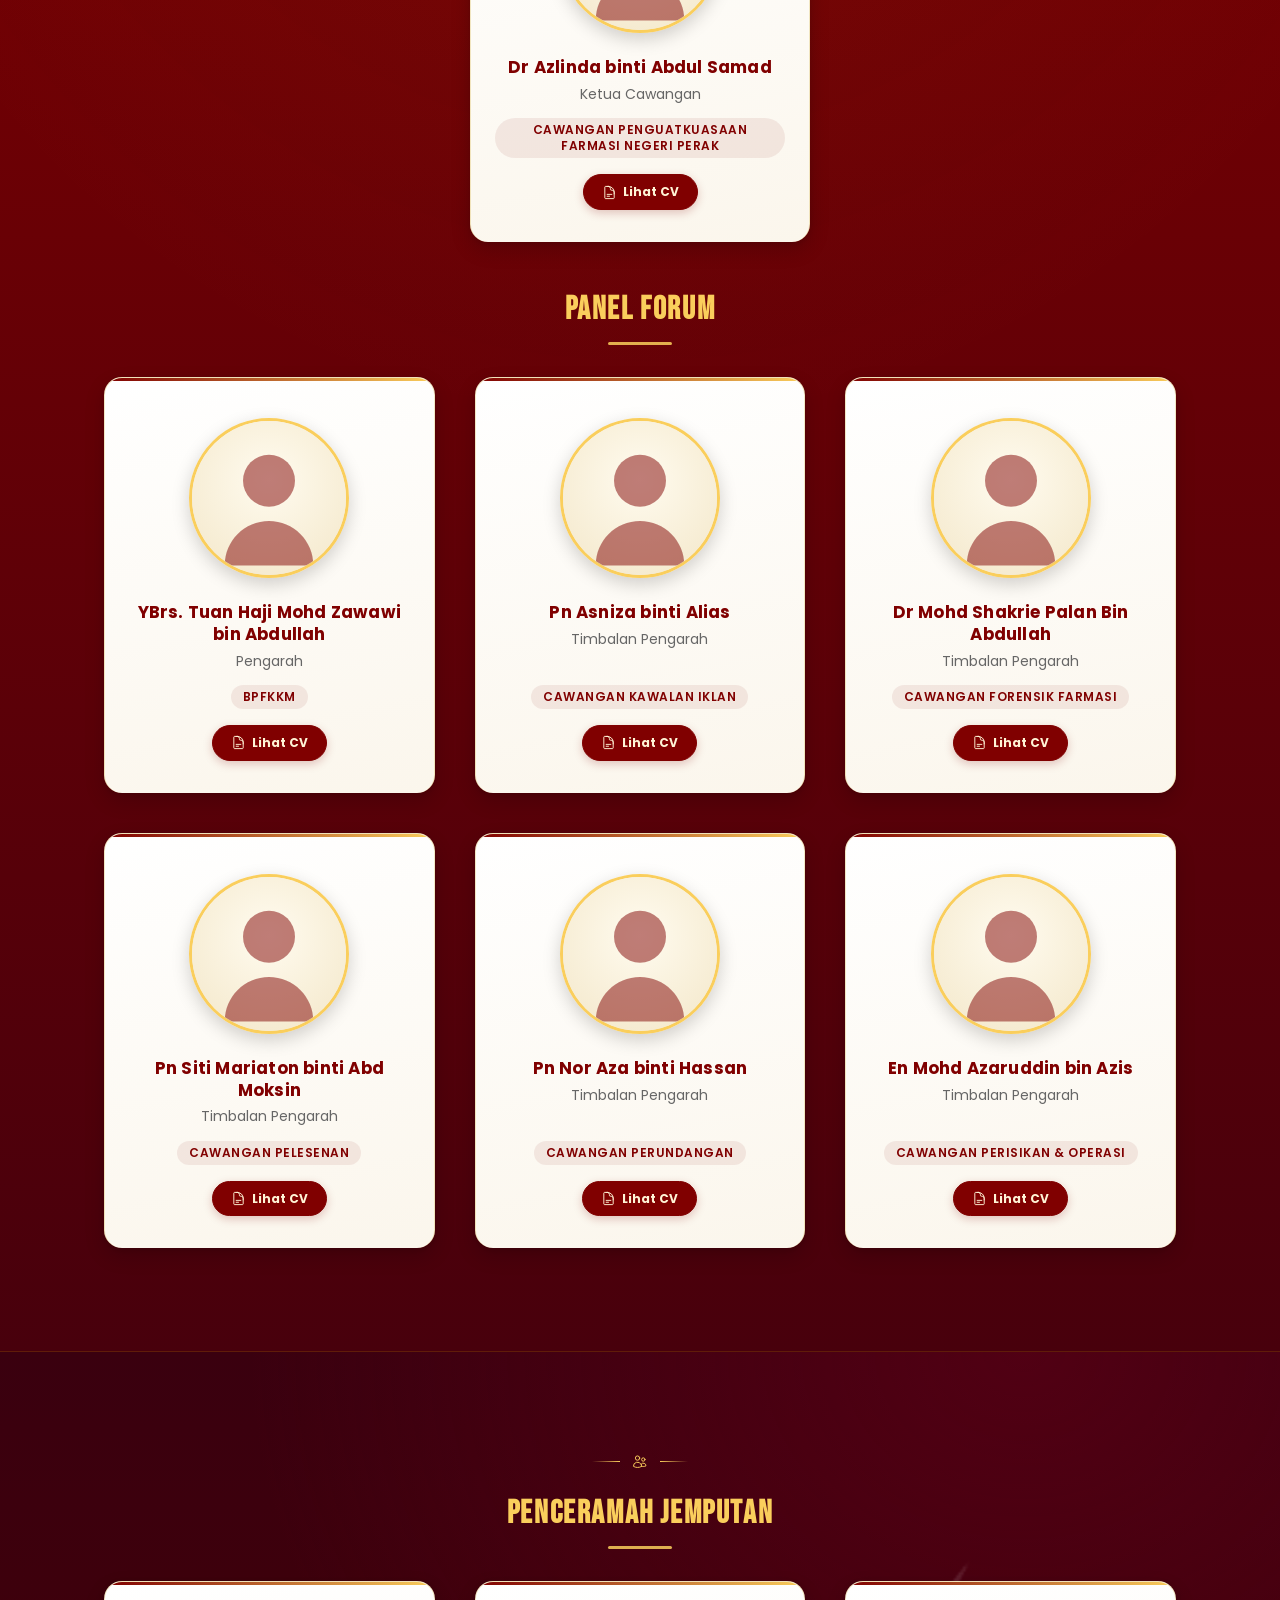
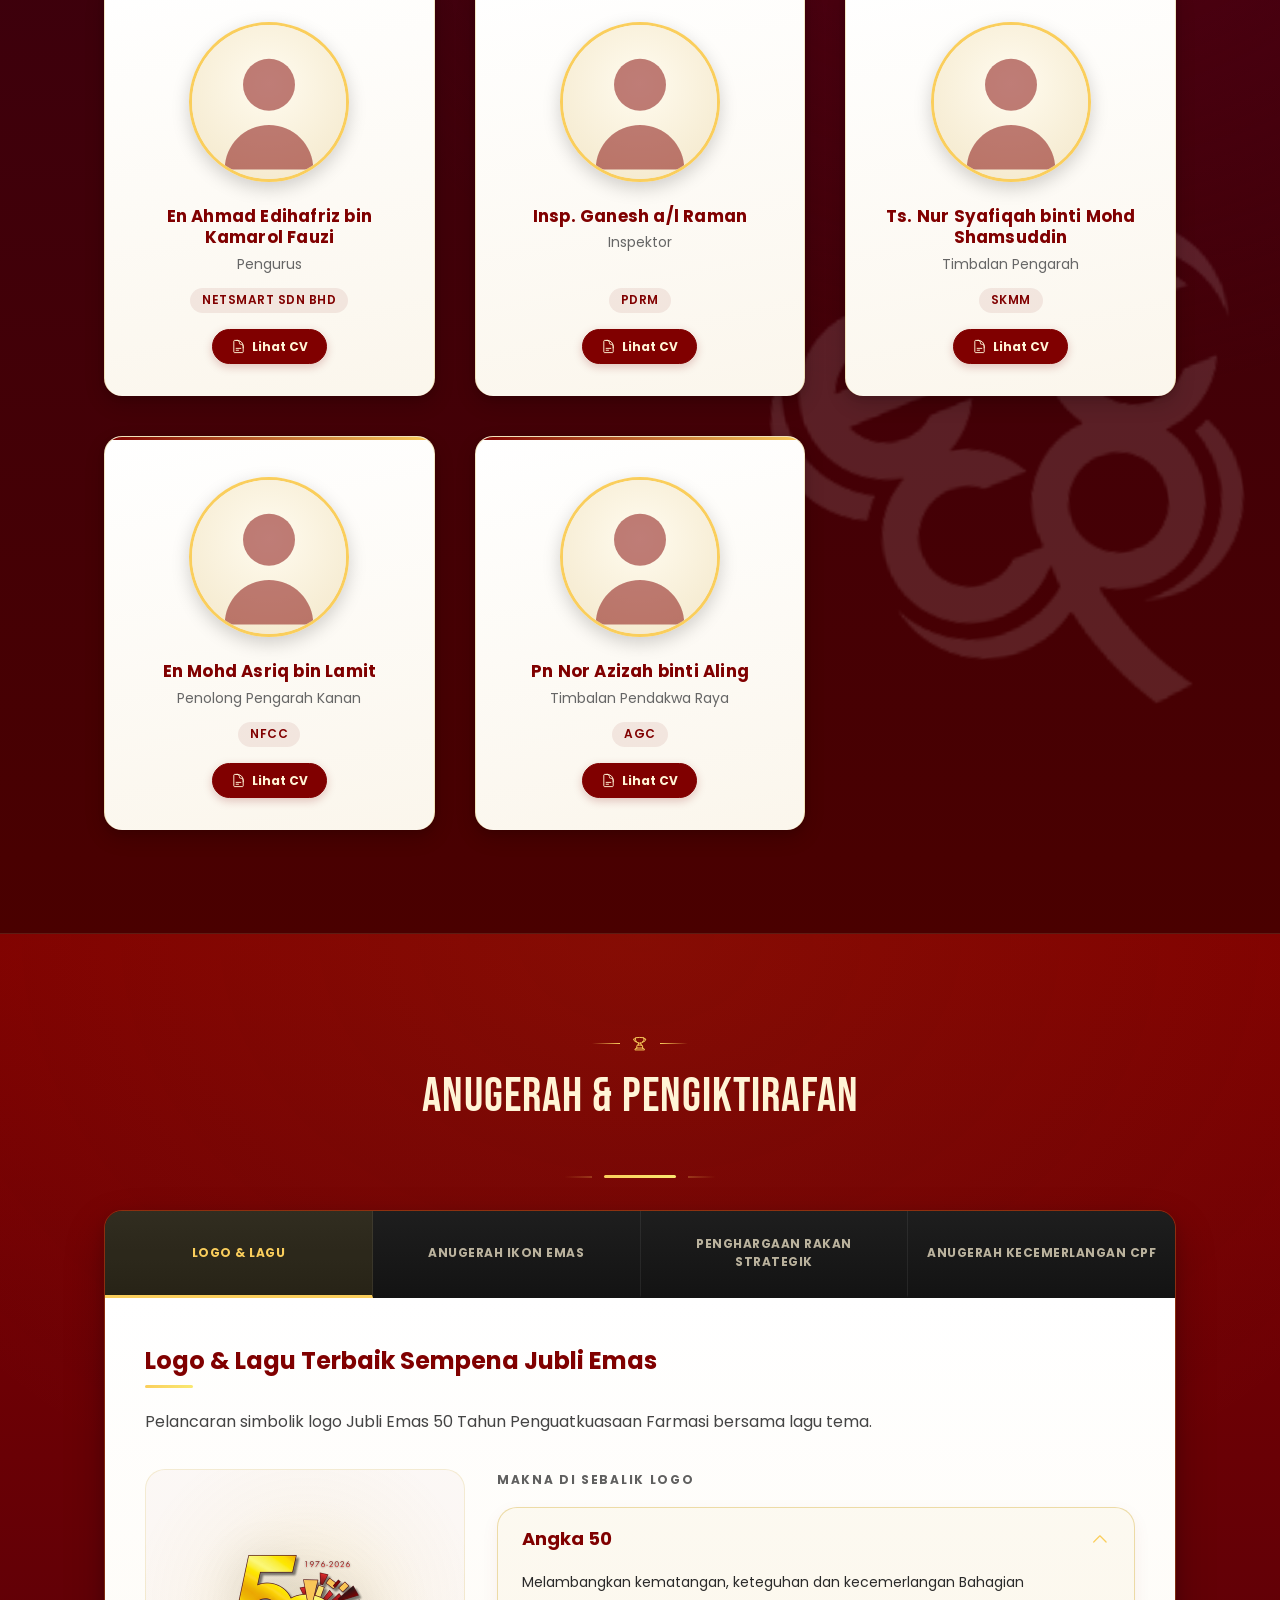
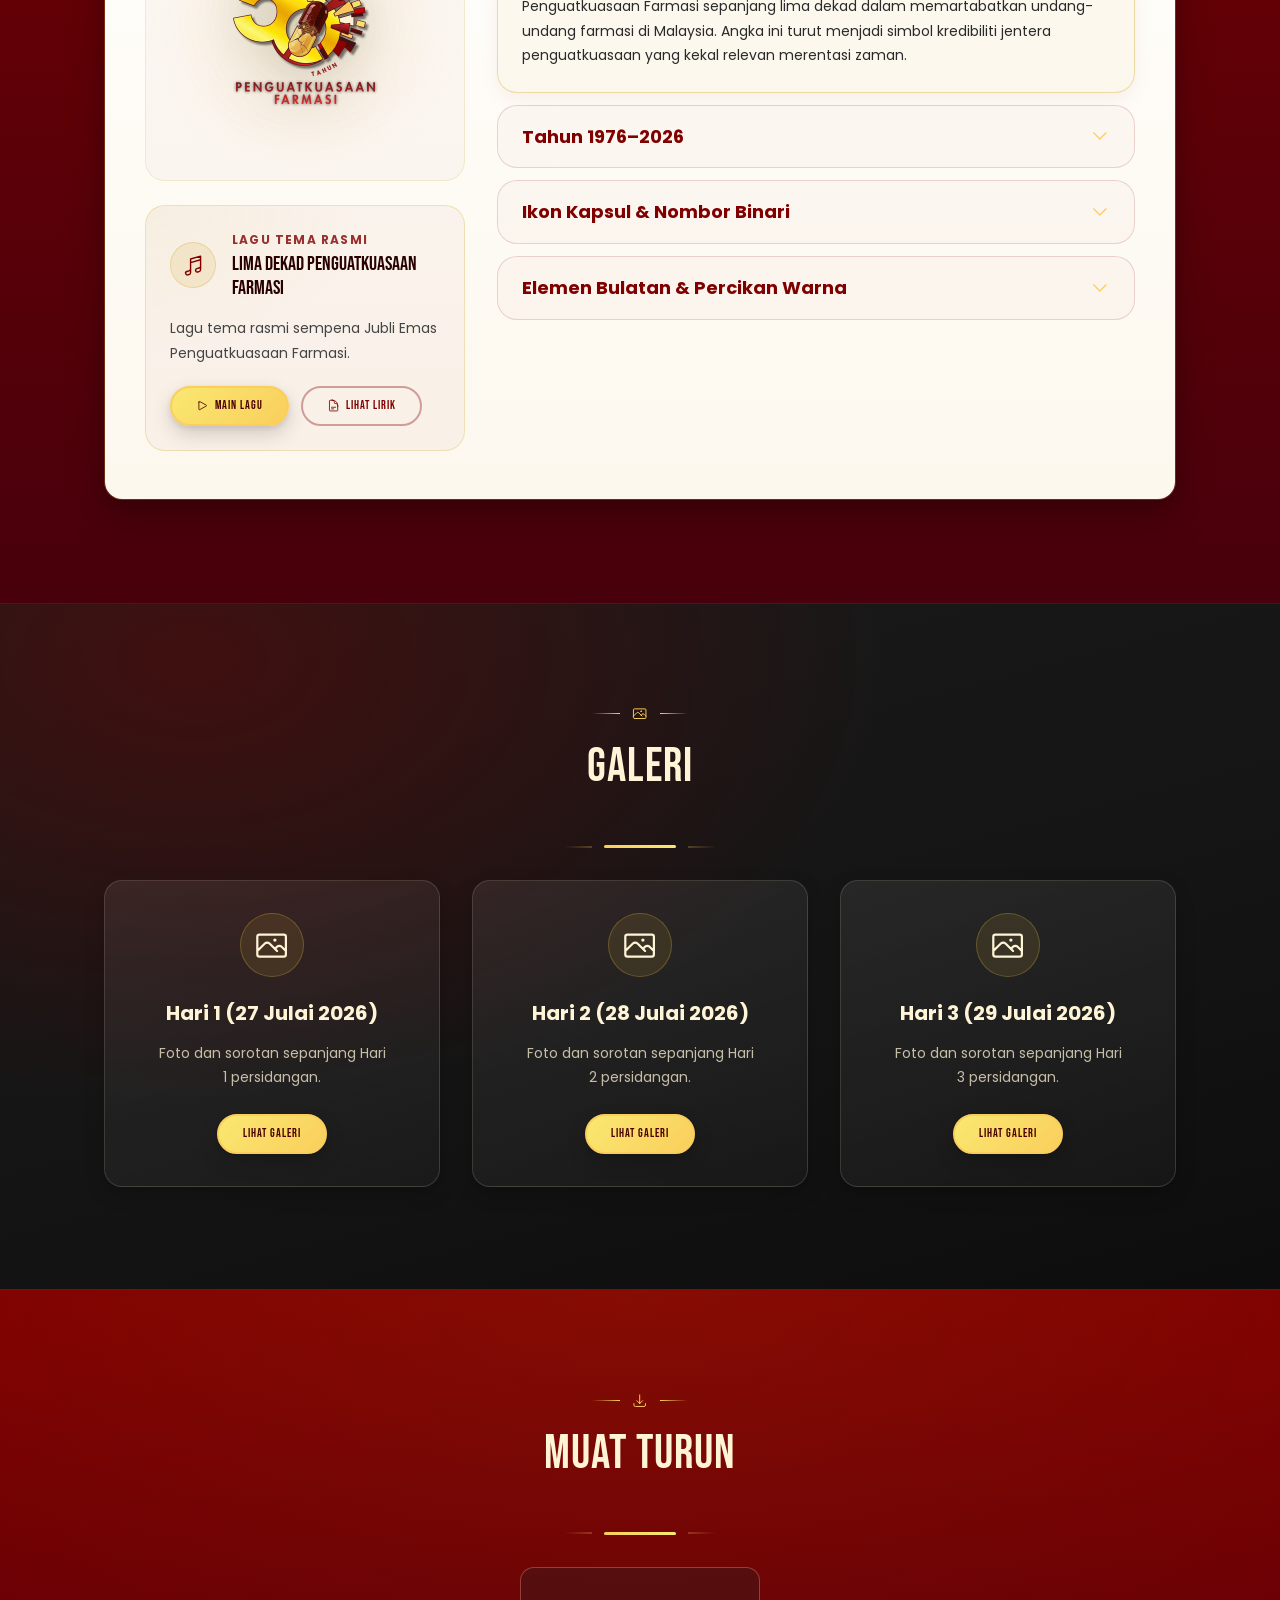
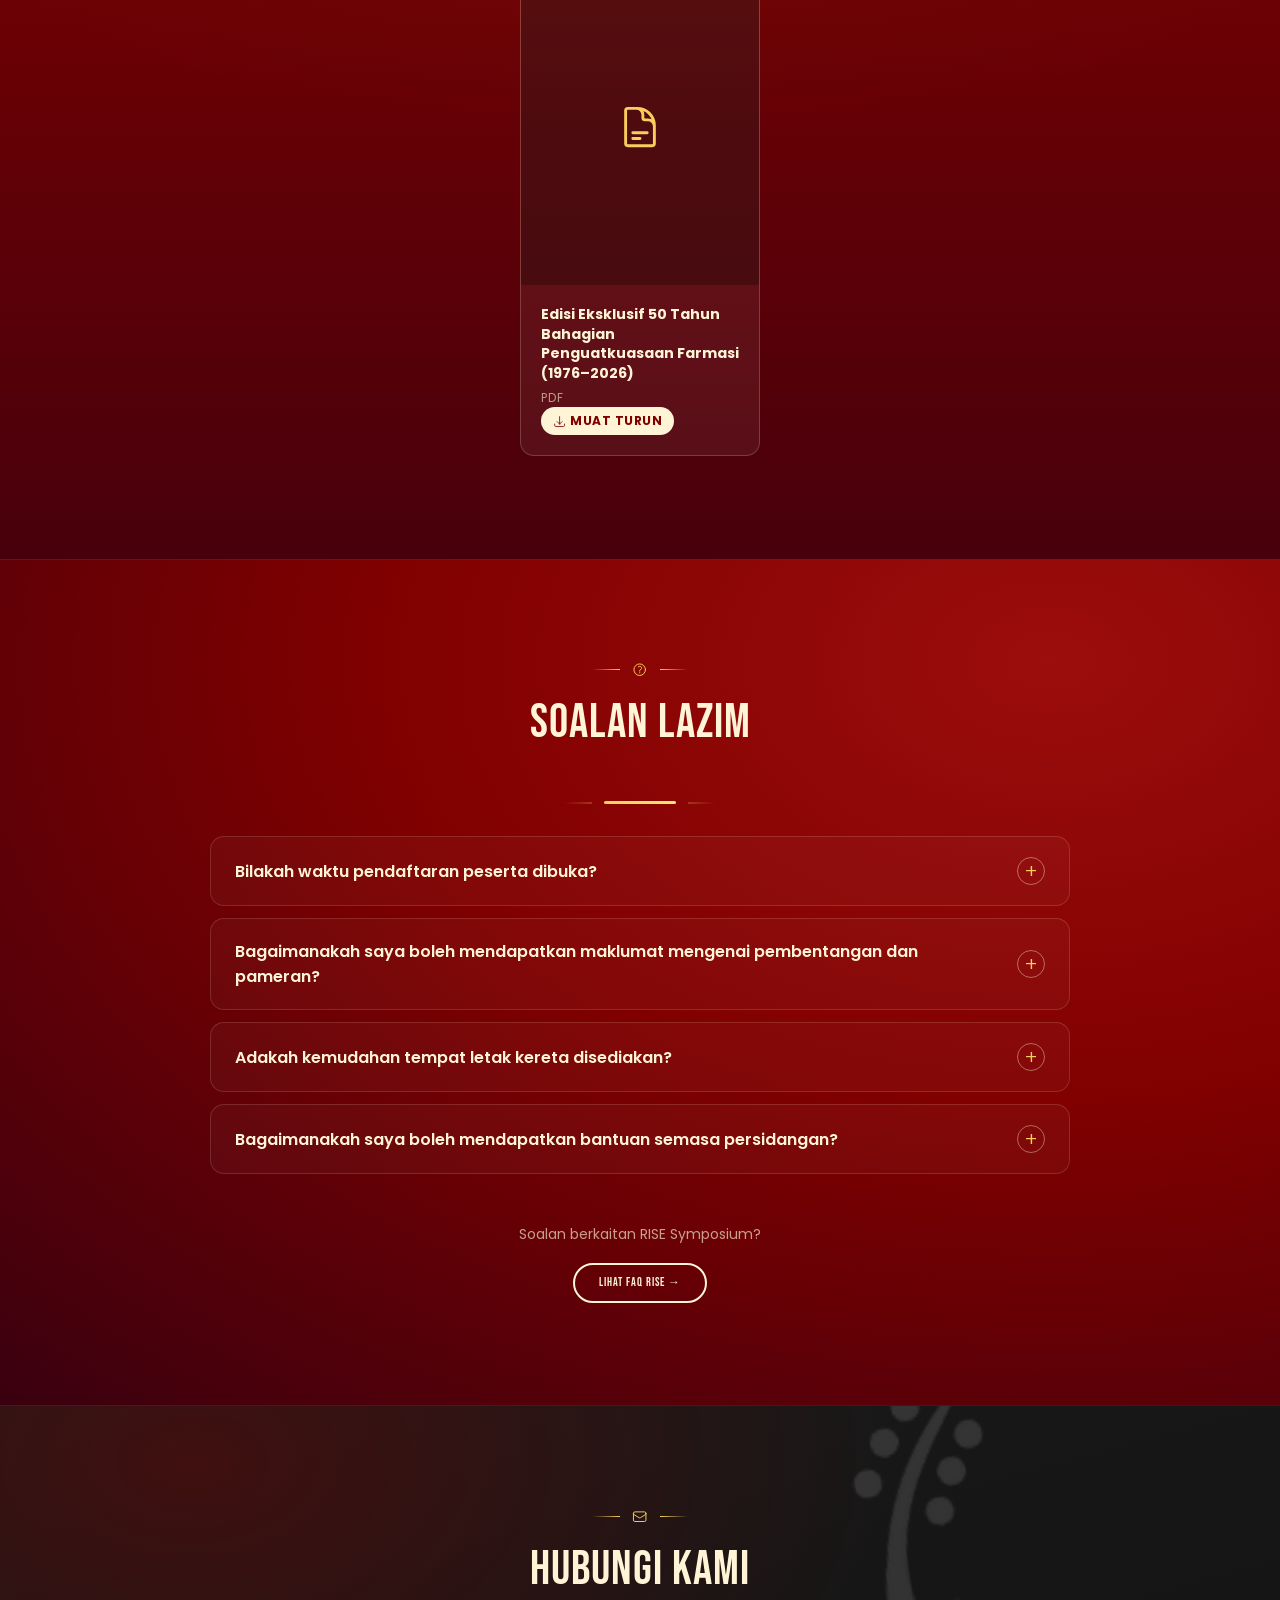
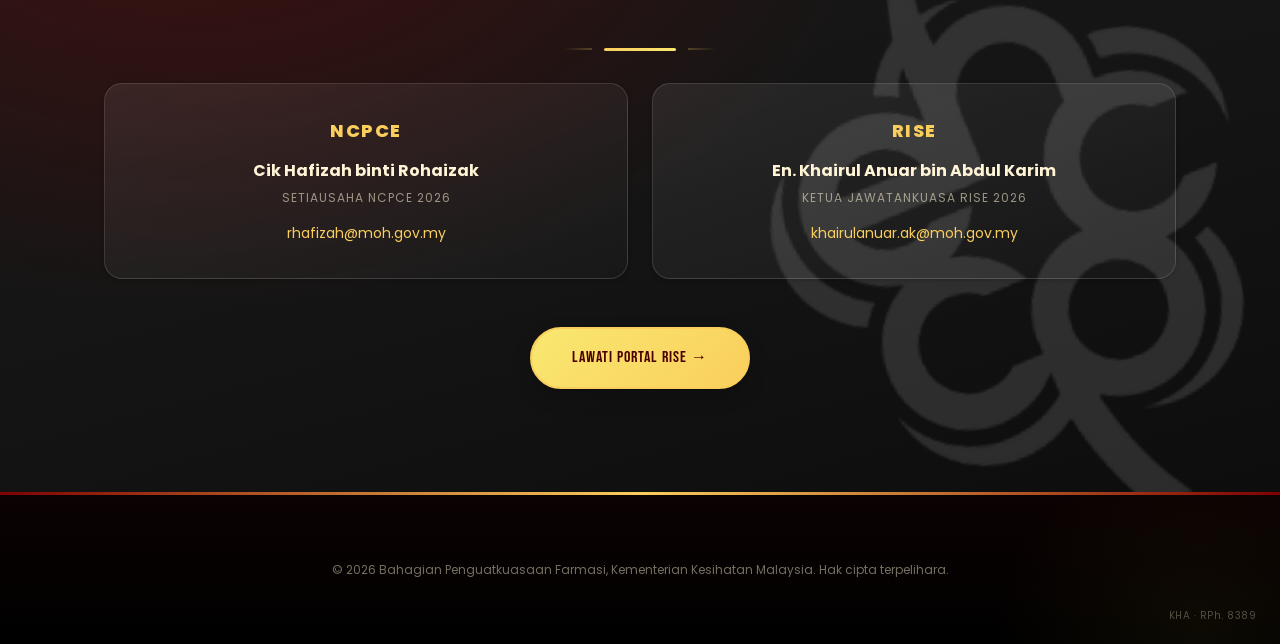
==== commit a144d1eb: "fix(drawer): move RISE Symposium to top (index); Voting below Presentations (RISE)" ====
--- a/index.html
+++ b/index.html
@@ -92,6 +92,8 @@
   <!-- Mobile Drawer -->
   <div class="navbar__drawer" id="nav-drawer">
     <div style="font-size:0.7rem; font-weight:700; letter-spacing:2px; text-transform:uppercase; color:var(--clr-gold); padding:0.25rem 0 0.5rem; opacity:0.8;">NCPCE 2026</div>
+    <a href="rise.html" class="nav-rise">RISE Symposium</a>
+    <div style="border-top:1px solid rgba(250,206,92,0.2); margin:0.75rem 0;"></div>
     <a href="#about">
       <span data-lang="ms">Pengenalan</span>
       <span data-lang="en">Overview</span>
@@ -136,8 +138,6 @@
       <span data-lang="ms">Hubungi Kami</span>
       <span data-lang="en">Contact Us</span>
     </a>
-    <div style="border-top:1px solid rgba(250,206,92,0.2); margin:0.75rem 0;"></div>
-    <a href="rise.html" class="nav-rise">RISE Symposium</a>
     <button class="lang-toggle" style="align-self:flex-start; margin-top:0.5rem;">
       <span class="lang-toggle__active-ms" style="color:var(--clr-gold)">BM</span>
       <span class="lang-toggle__separator">/</span>
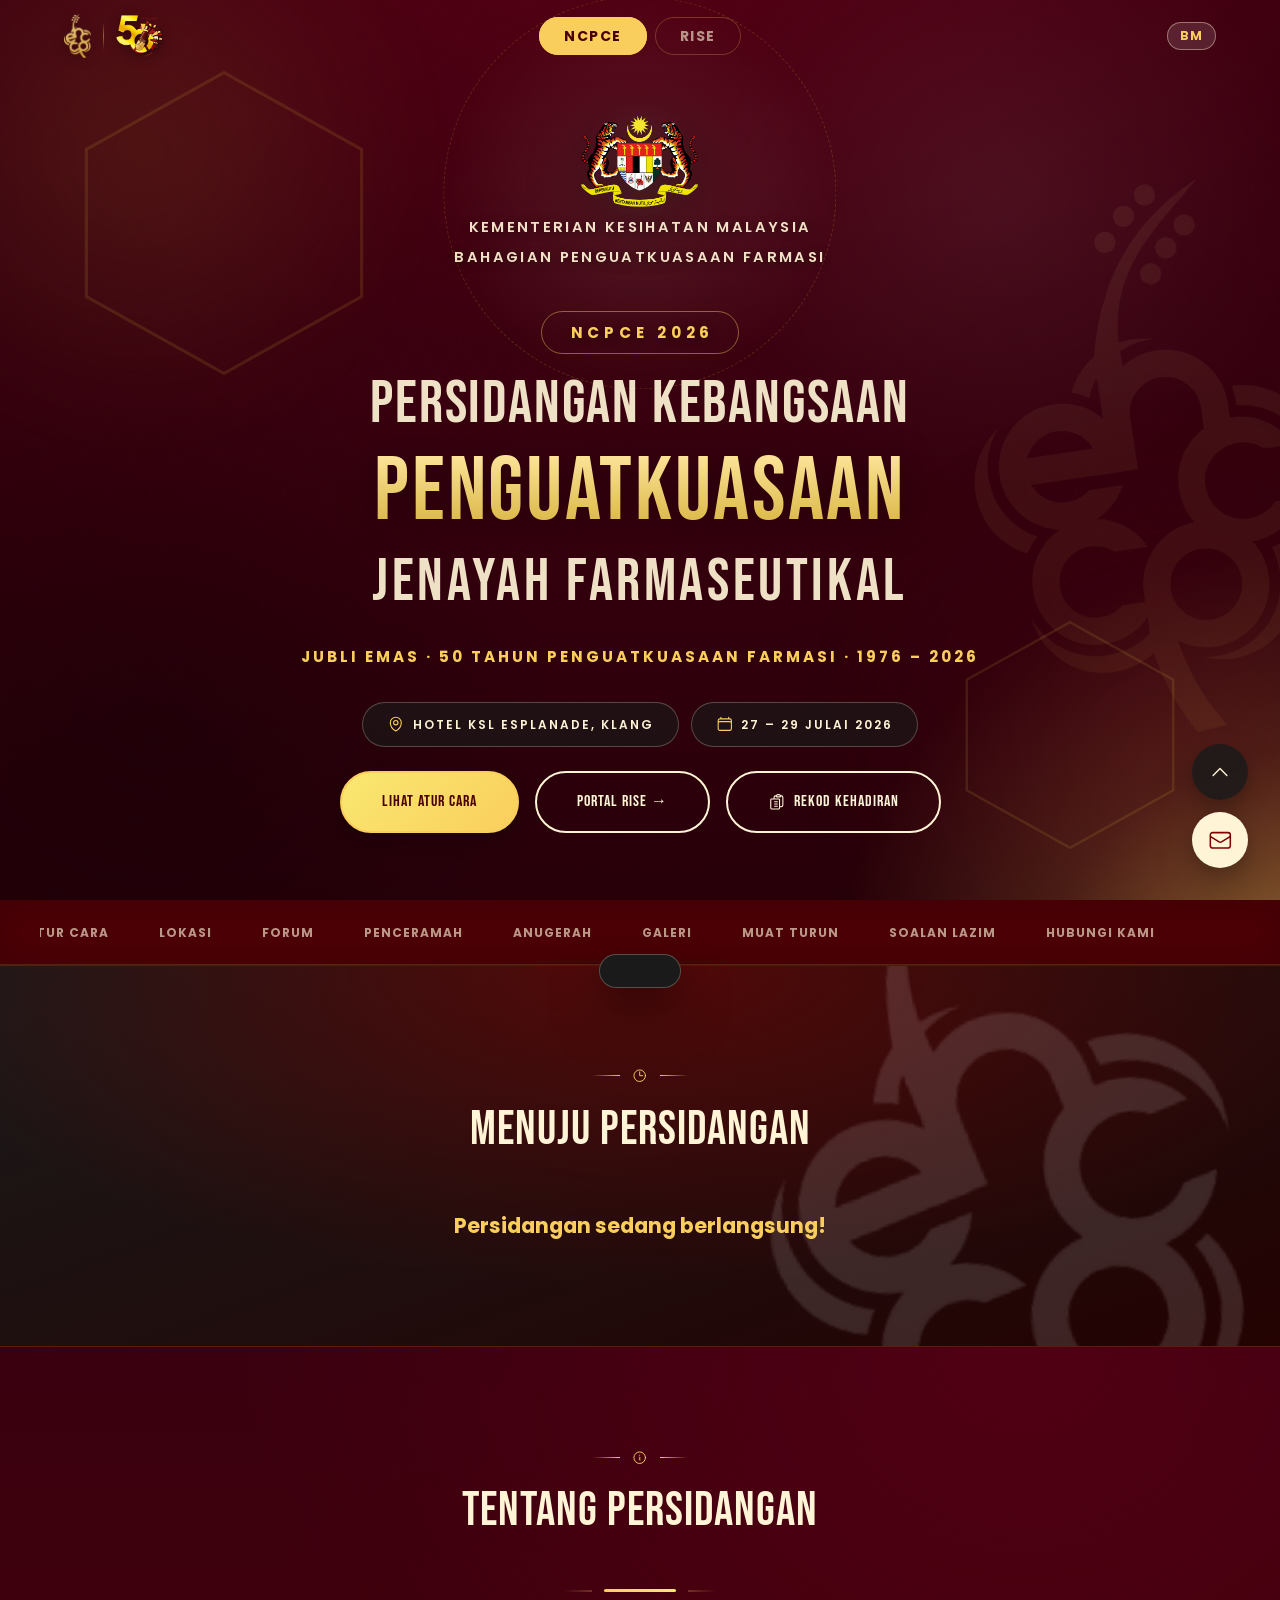
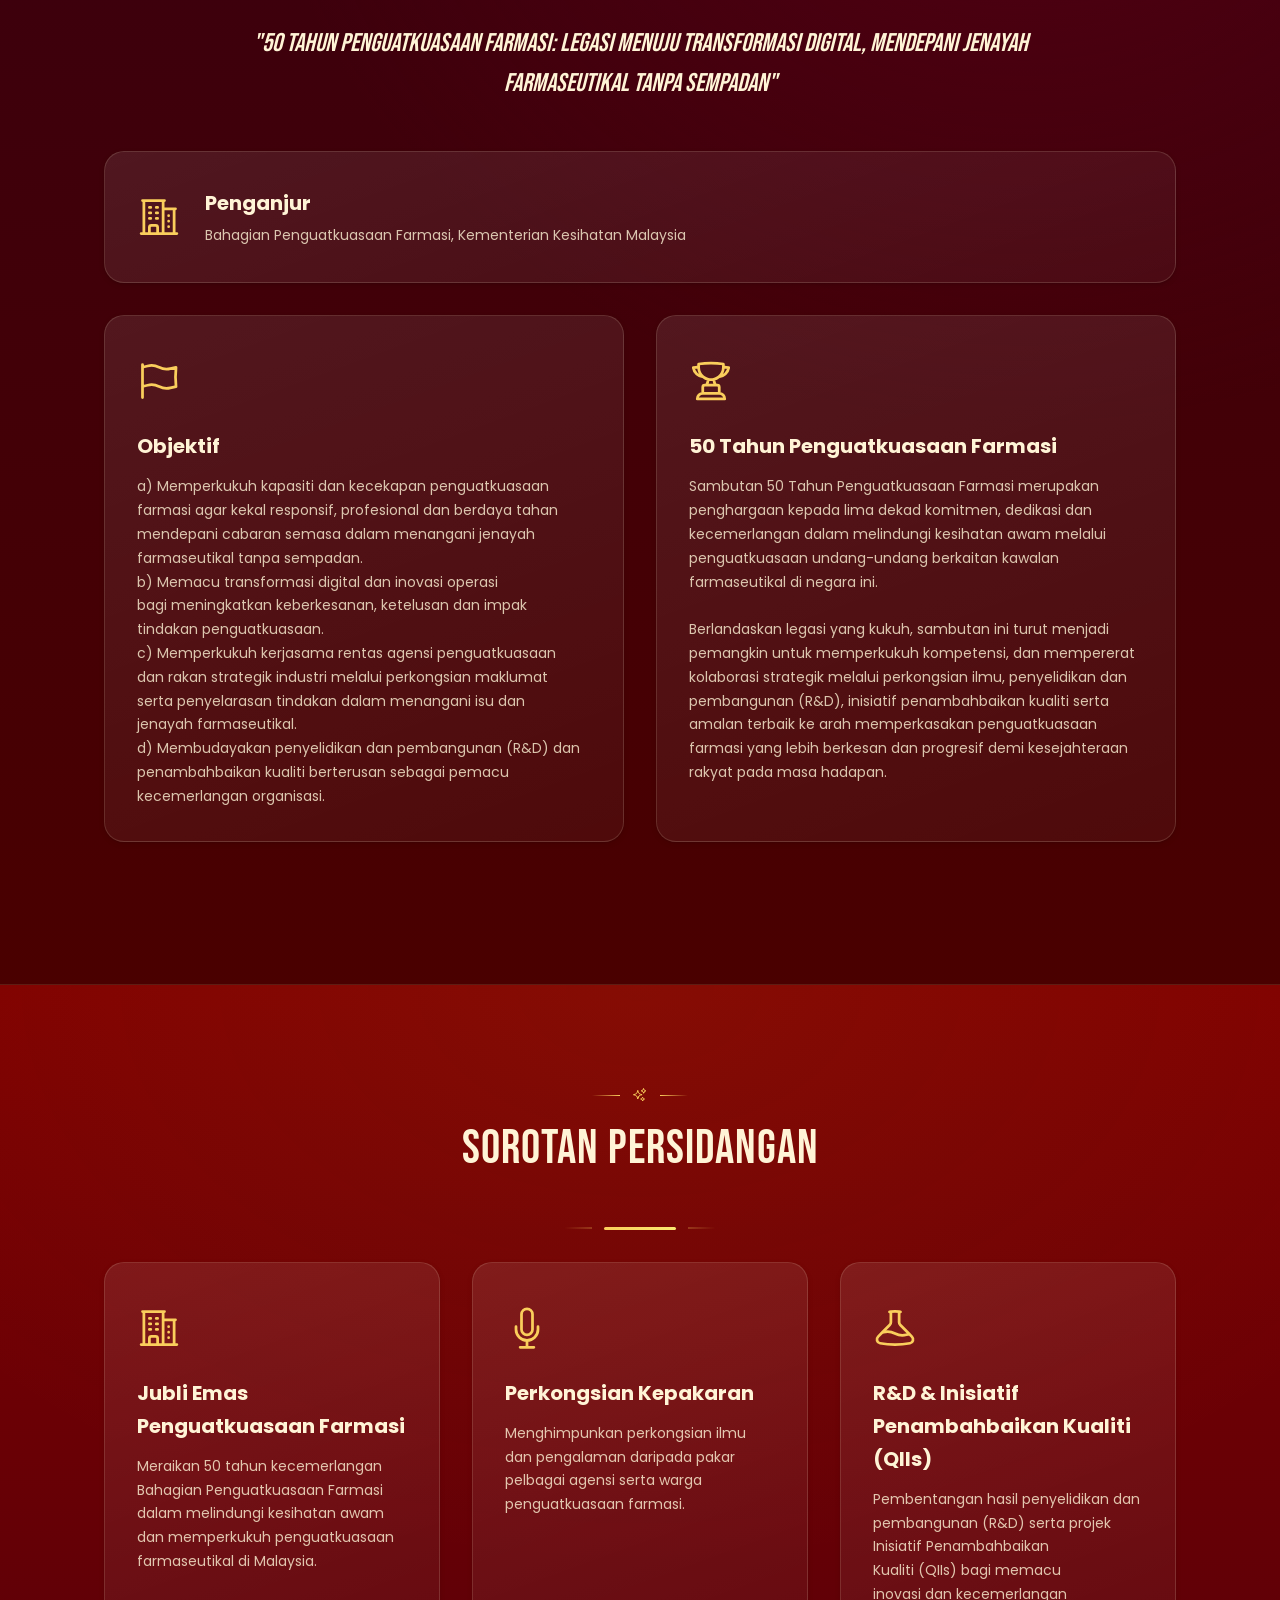
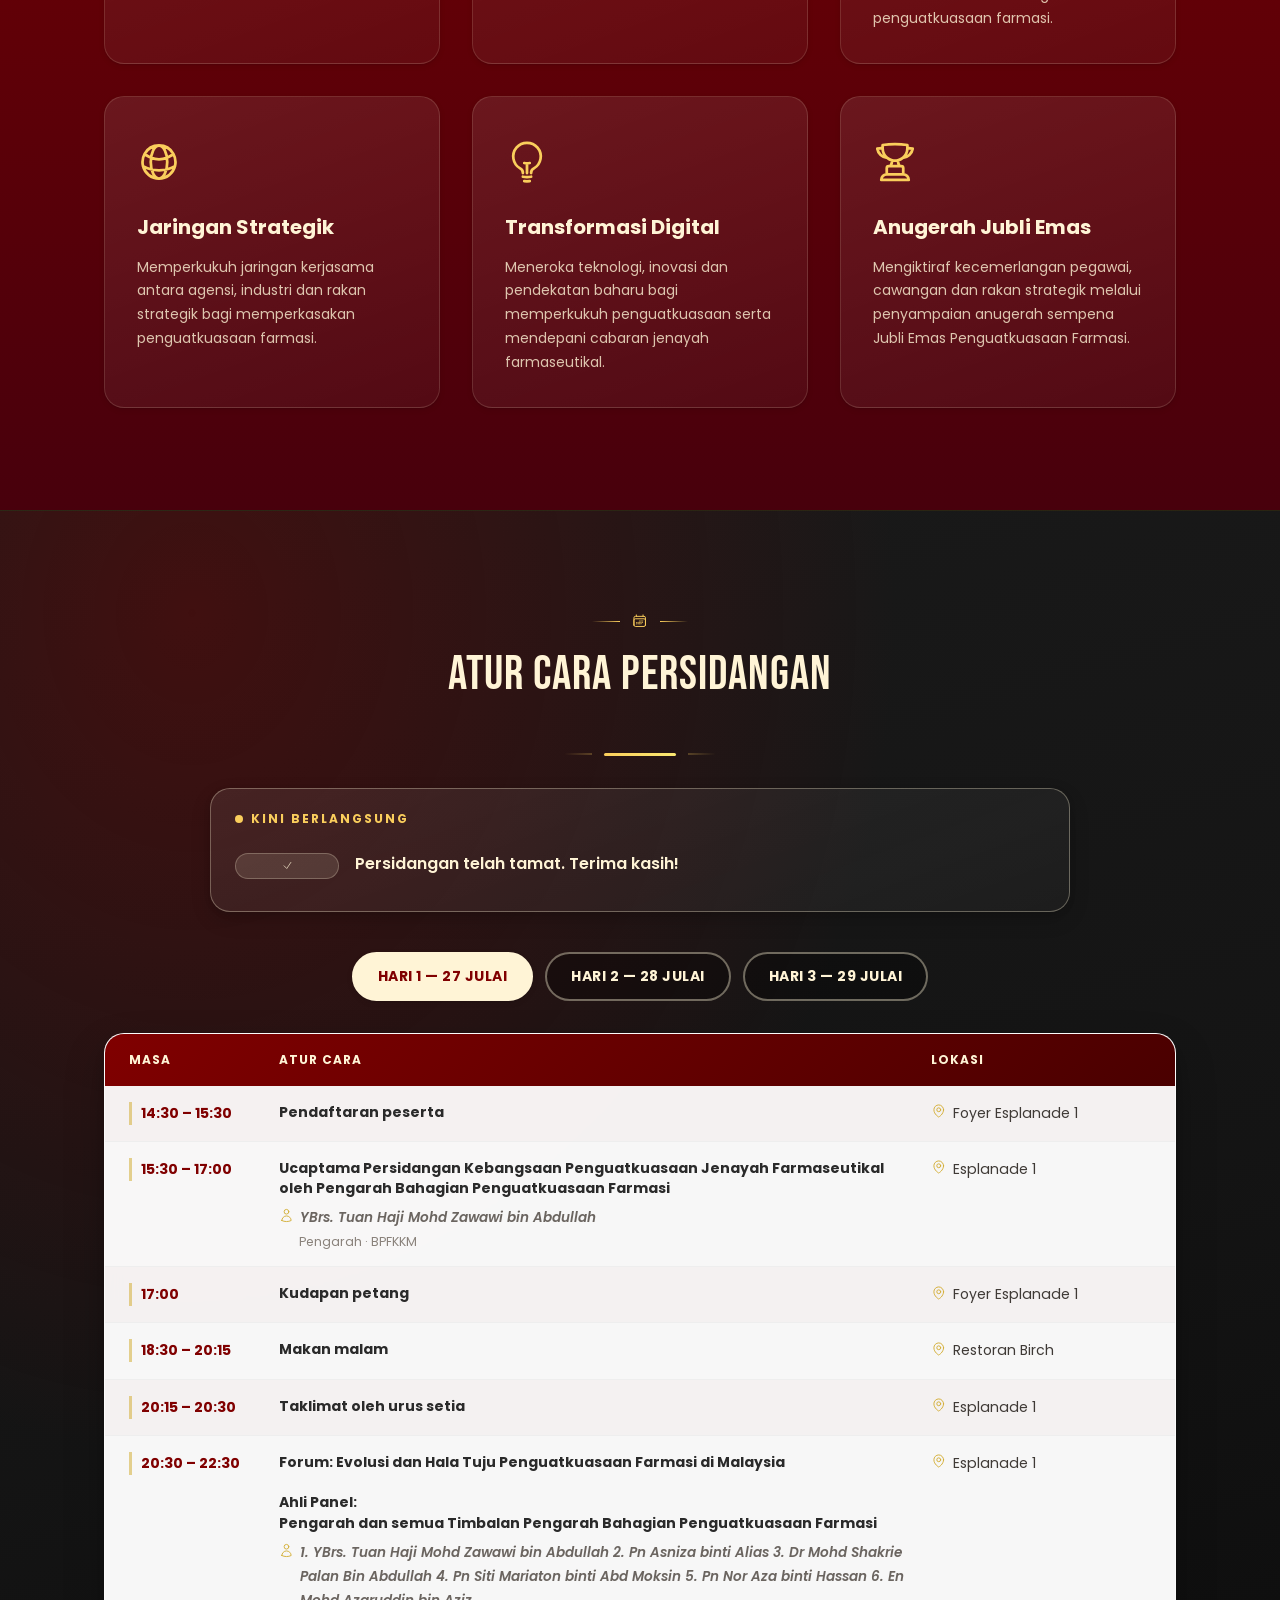
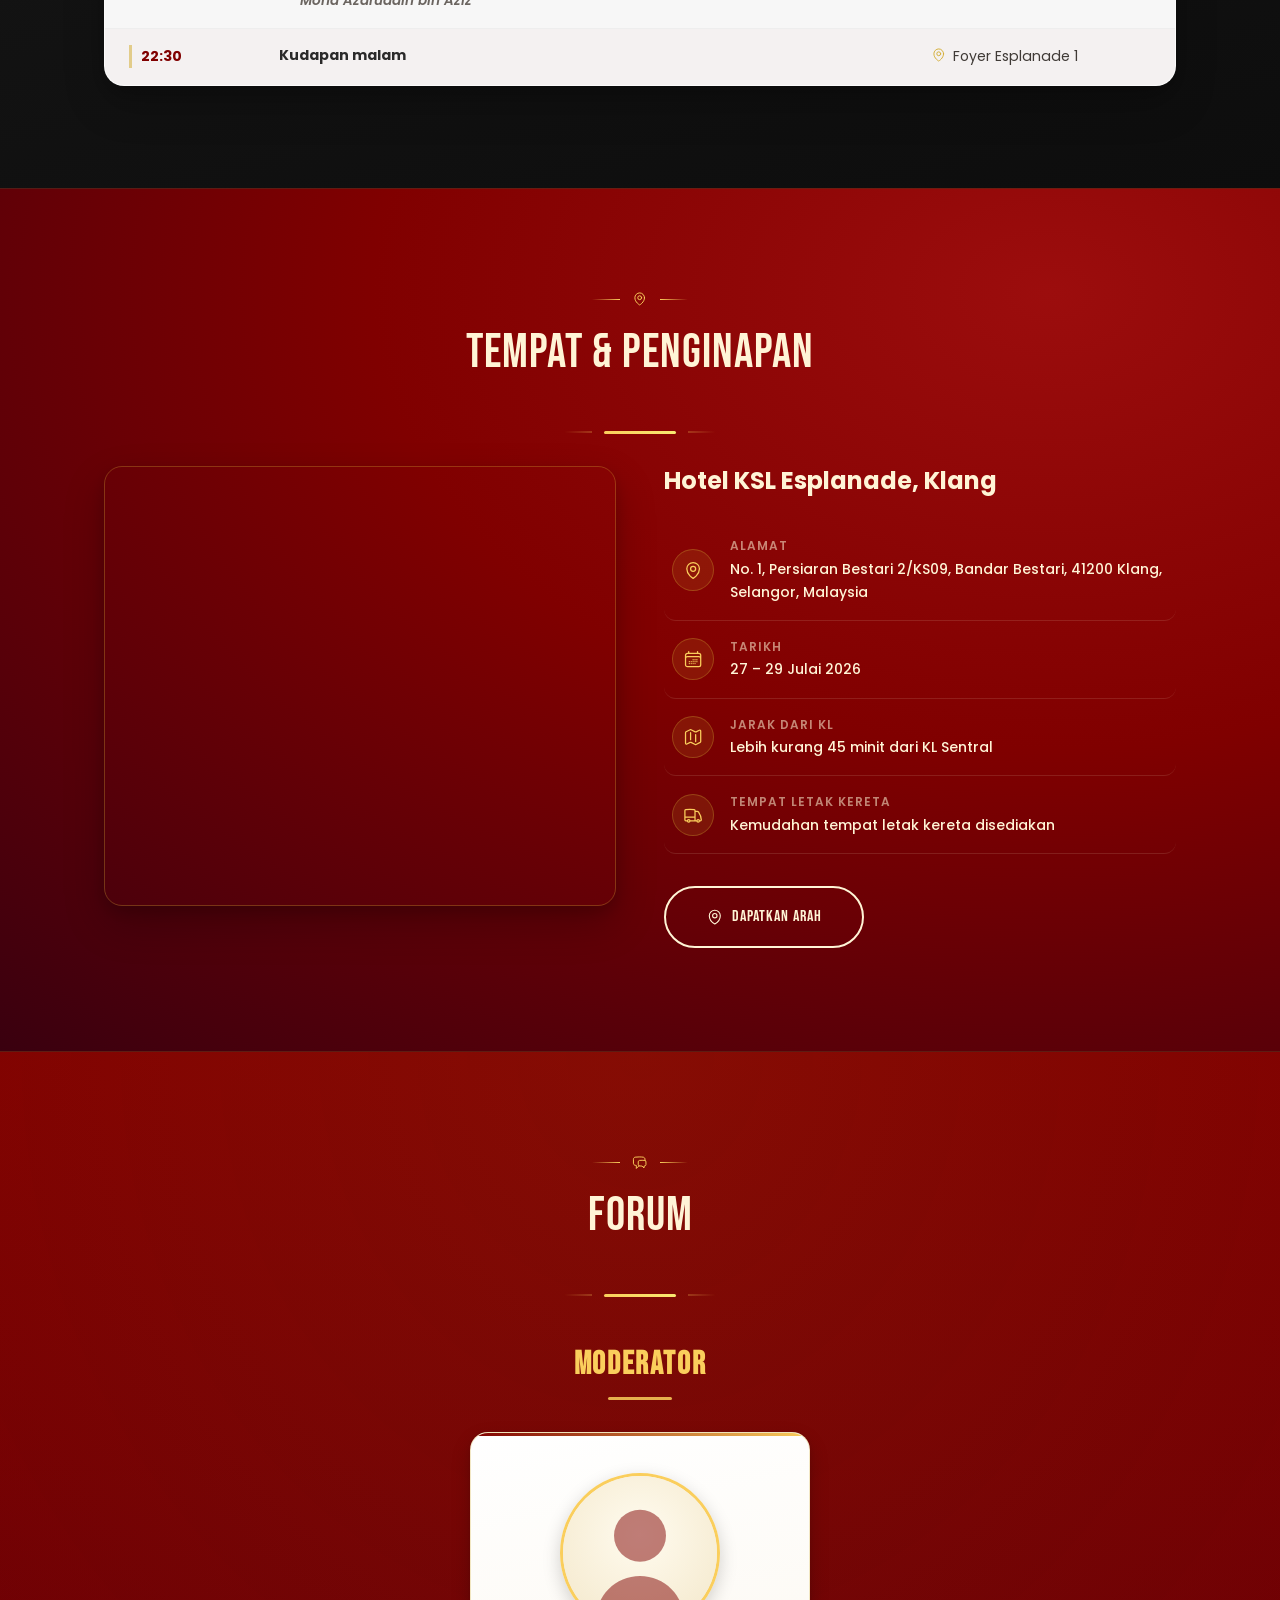
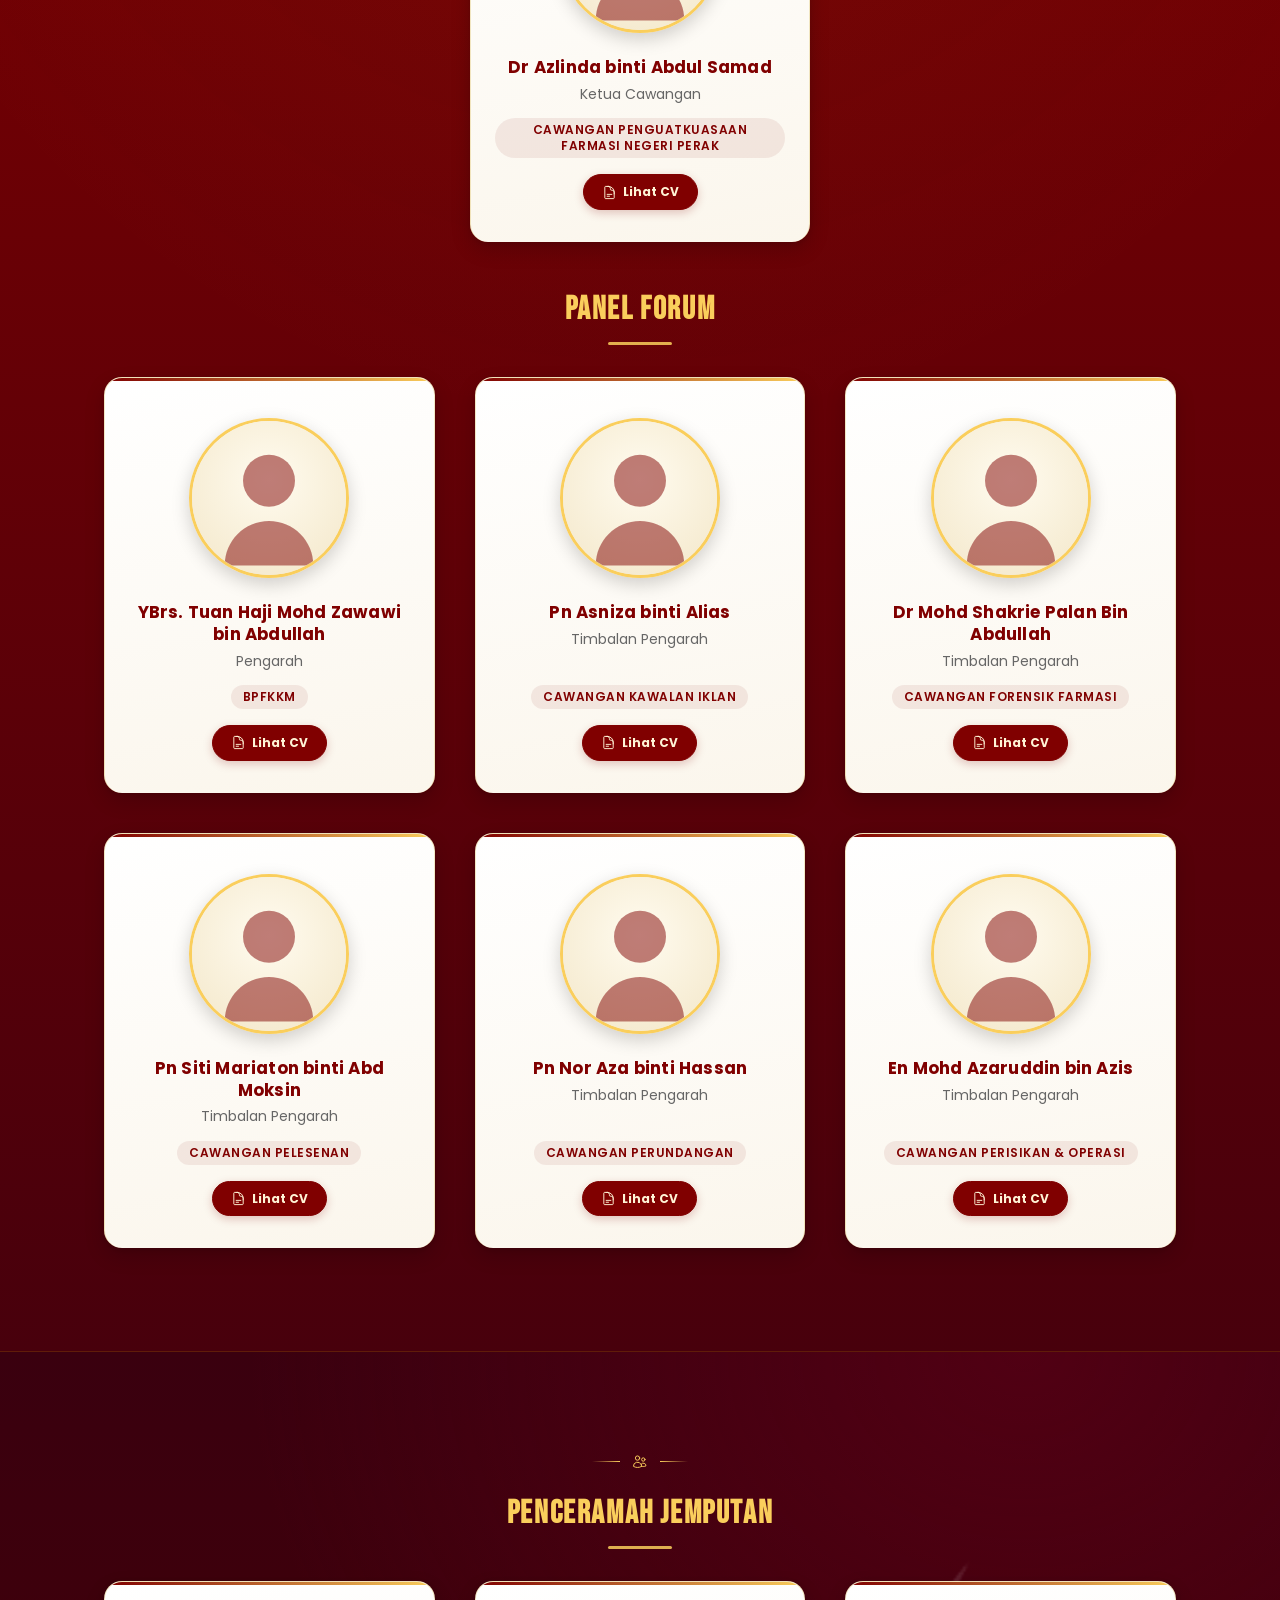
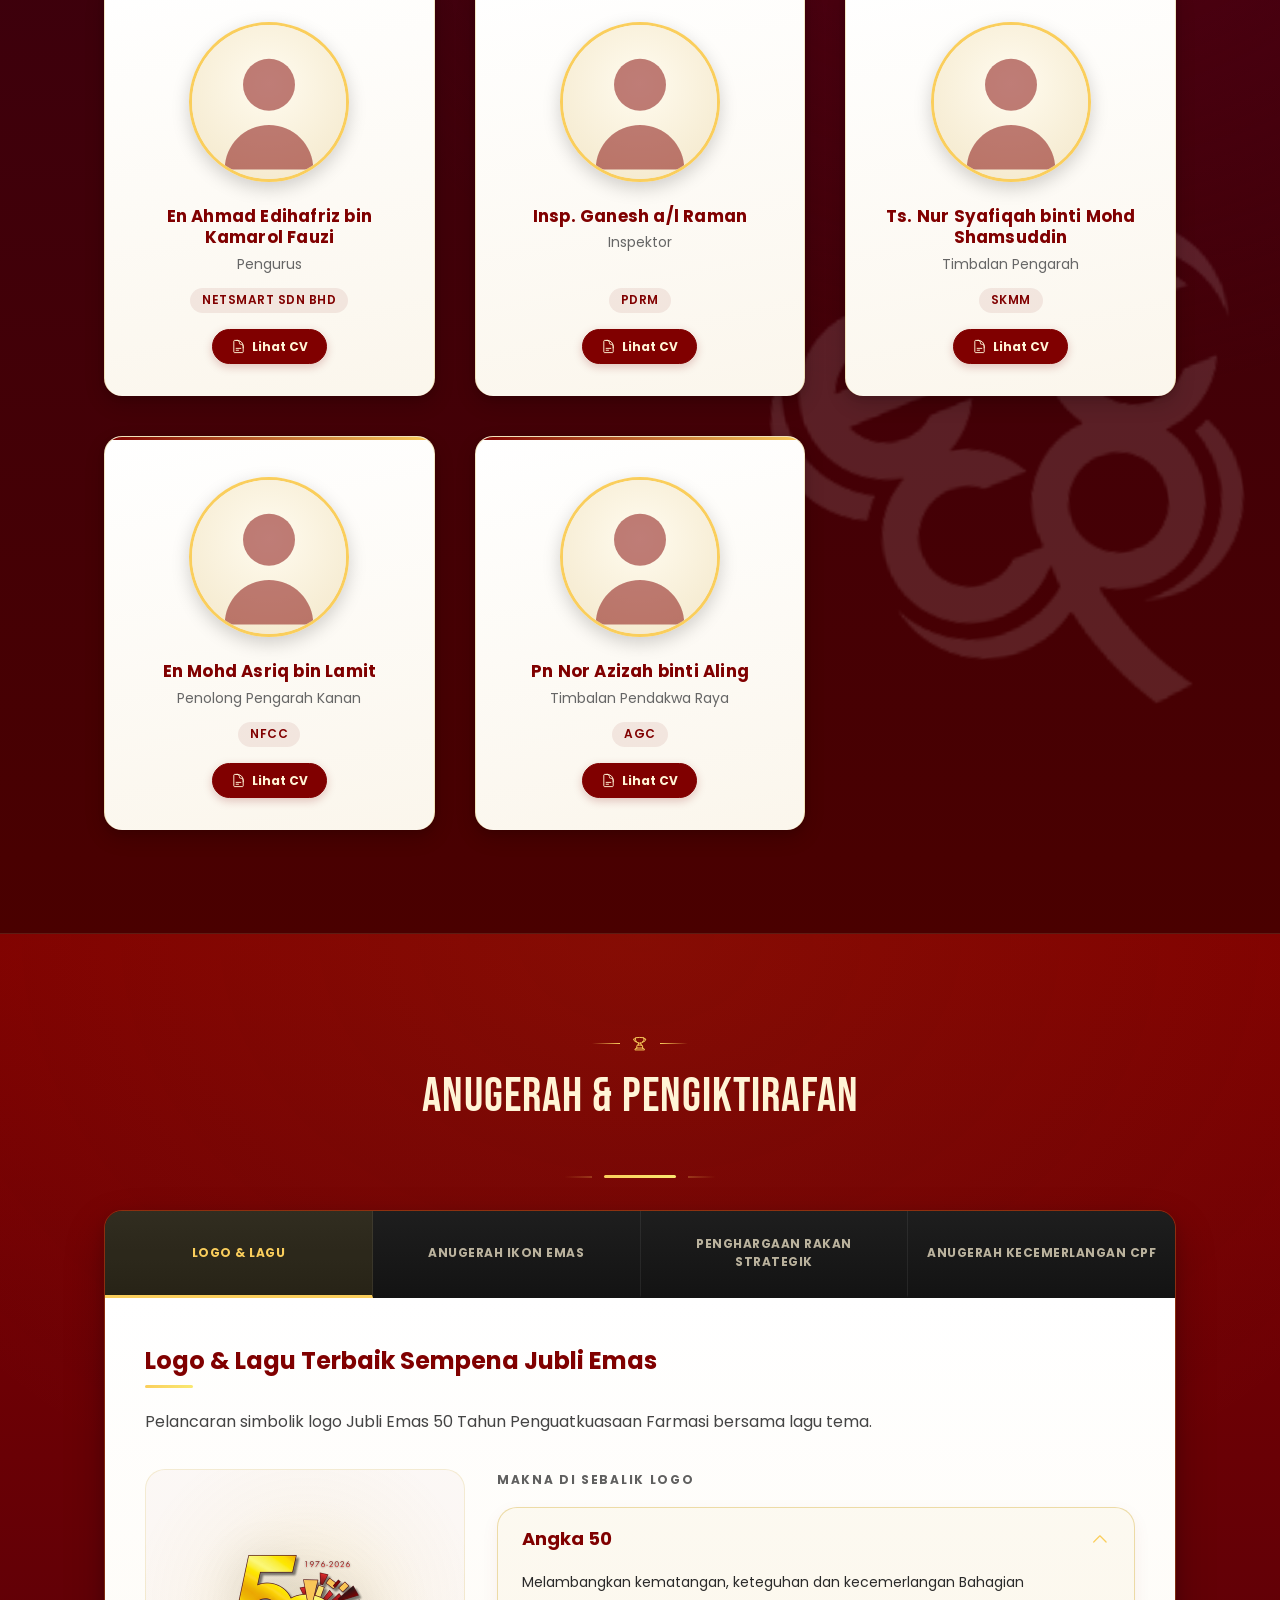
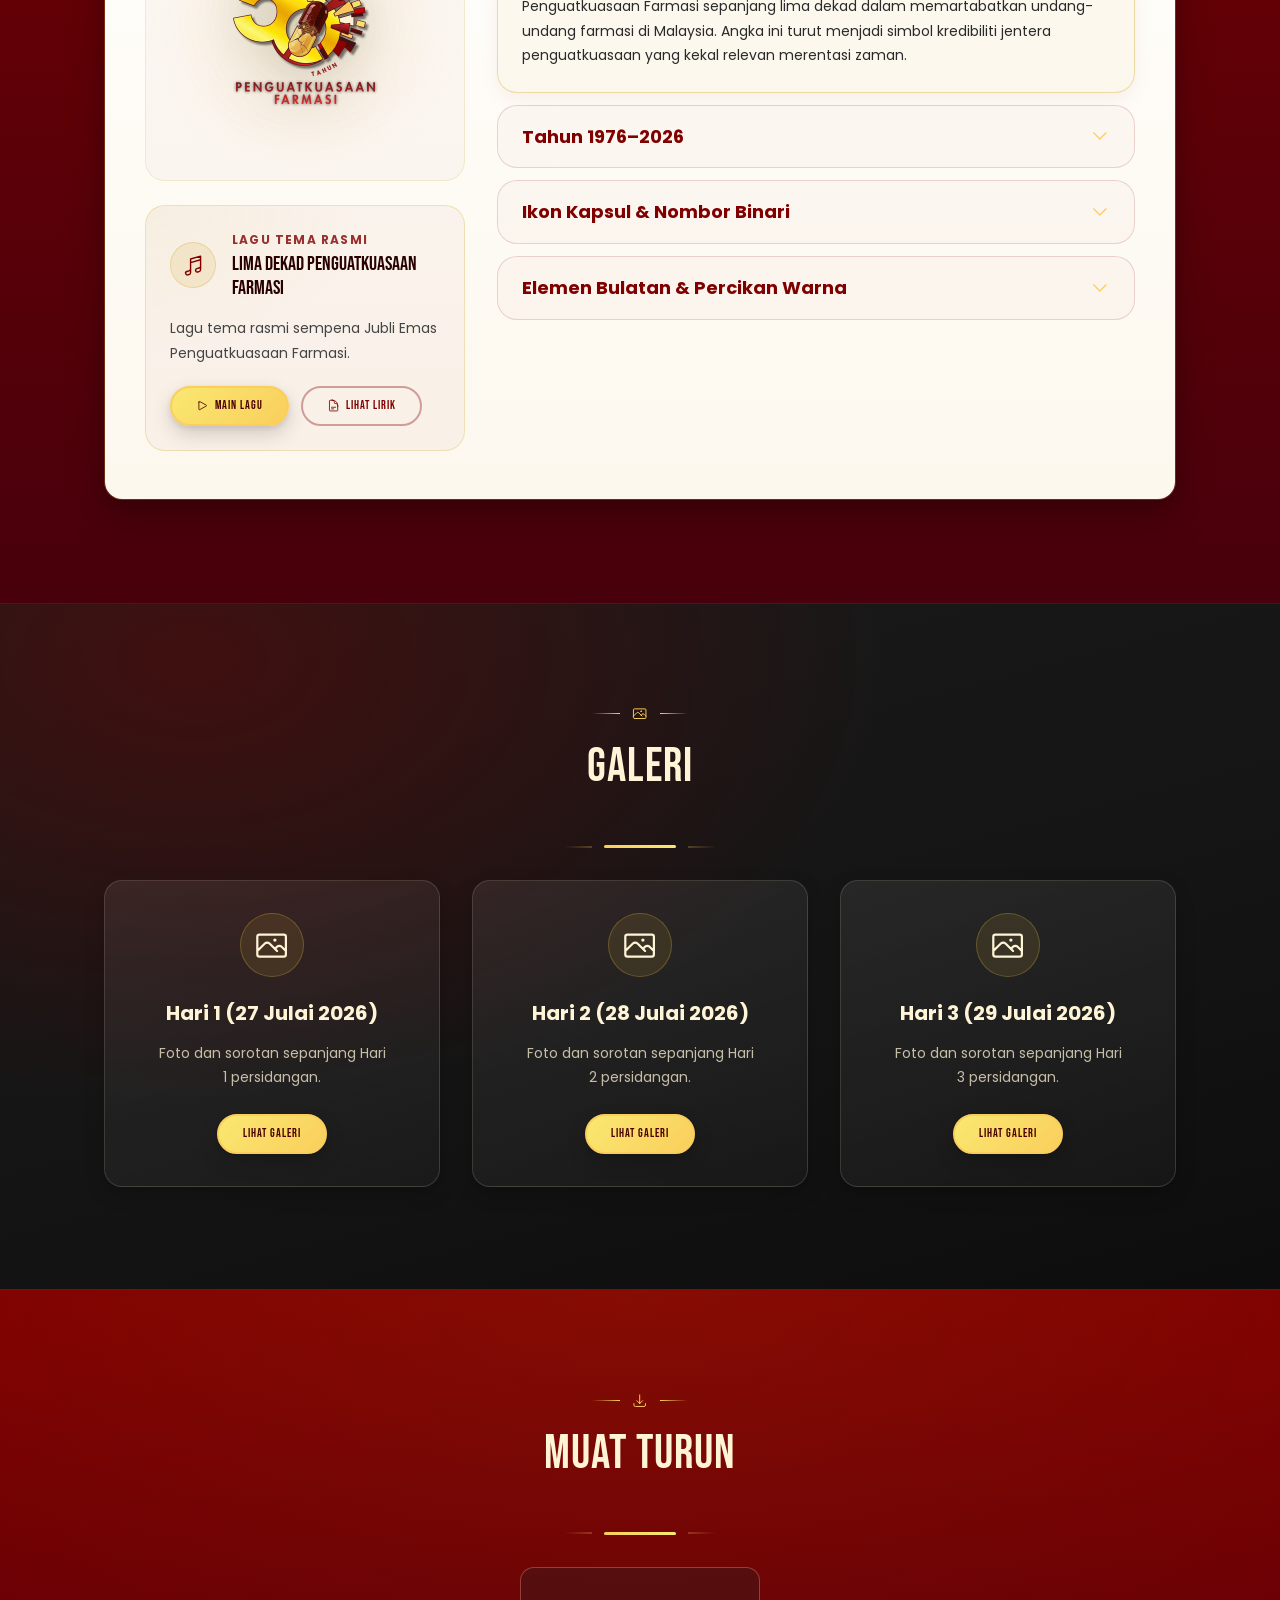
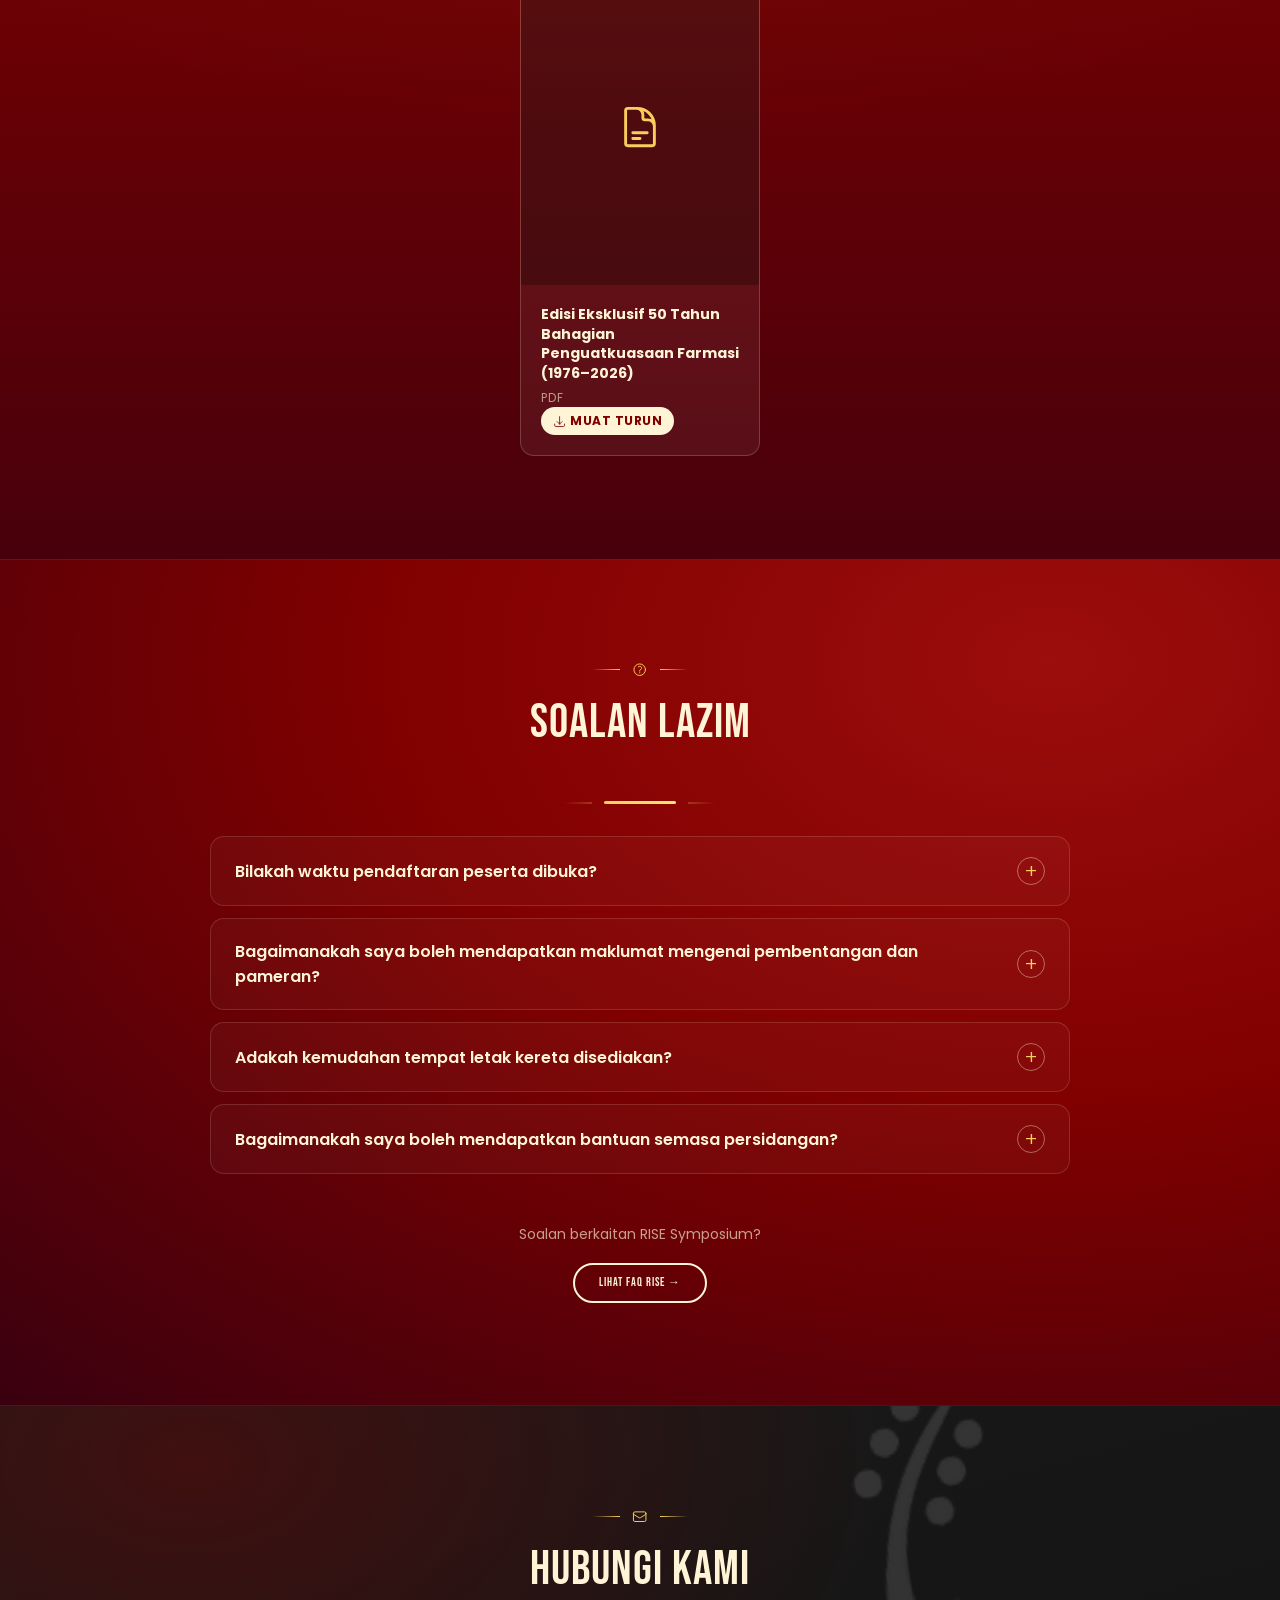
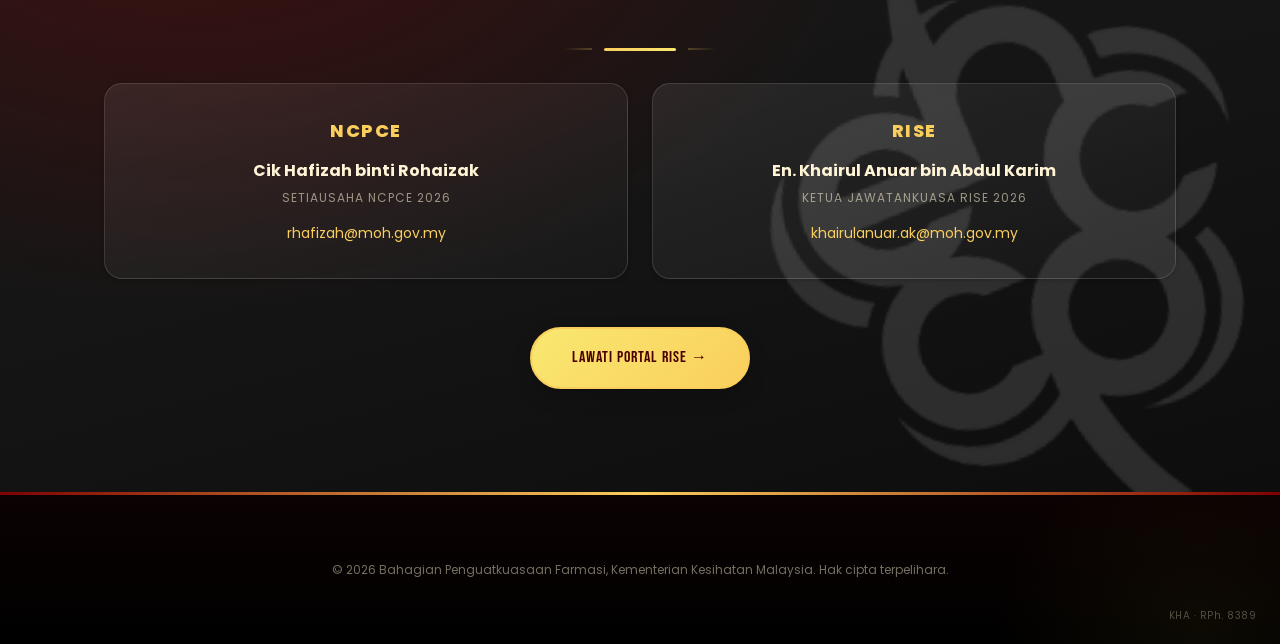
==== commit d11f6cf5: "feat(hero): add Rekod Kehadiran CTA linking to attendance Google Form" ====
--- a/index.html
+++ b/index.html
@@ -243,6 +243,11 @@
         <span data-lang="ms">Portal RISE →</span>
         <span data-lang="en">RISE Portal →</span>
       </a>
+      <a href="https://forms.gle/HYD8tkfLY7dFW2WdA" class="btn btn--outline" target="_blank" rel="noopener noreferrer">
+        <svg class="hicon" viewBox="0 0 24 24" fill="none" stroke="currentColor" stroke-width="1.5" stroke-linecap="round" stroke-linejoin="round" aria-hidden="true" focusable="false"><path d="M9 12h3.75M9 15h3.75M9 18h3.75m3 .75H18a2.25 2.25 0 002.25-2.25V6.108c0-1.135-.845-2.098-1.976-2.192a48.424 48.424 0 00-1.123-.08m-5.801 0c-.065.21-.1.433-.1.664 0 .414.336.75.75.75h4.5a.75.75 0 00.75-.75 2.25 2.25 0 00-.1-.664m-5.8 0A2.251 2.251 0 0113.5 2.25H15c1.012 0 1.867.668 2.15 1.586m-5.8 0c-.376.023-.75.05-1.124.08C9.095 4.01 8.25 4.973 8.25 6.108V8.25m0 0H4.875c-.621 0-1.125.504-1.125 1.125v11.25c0 .621.504 1.125 1.125 1.125h9.75c.621 0 1.125-.504 1.125-1.125V9.375c0-.621-.504-1.125-1.125-1.125H8.25z"/></svg>
+        <span data-lang="ms">Rekod Kehadiran</span>
+        <span data-lang="en">Attendance Record</span>
+      </a>
     </div>
 
   </div>
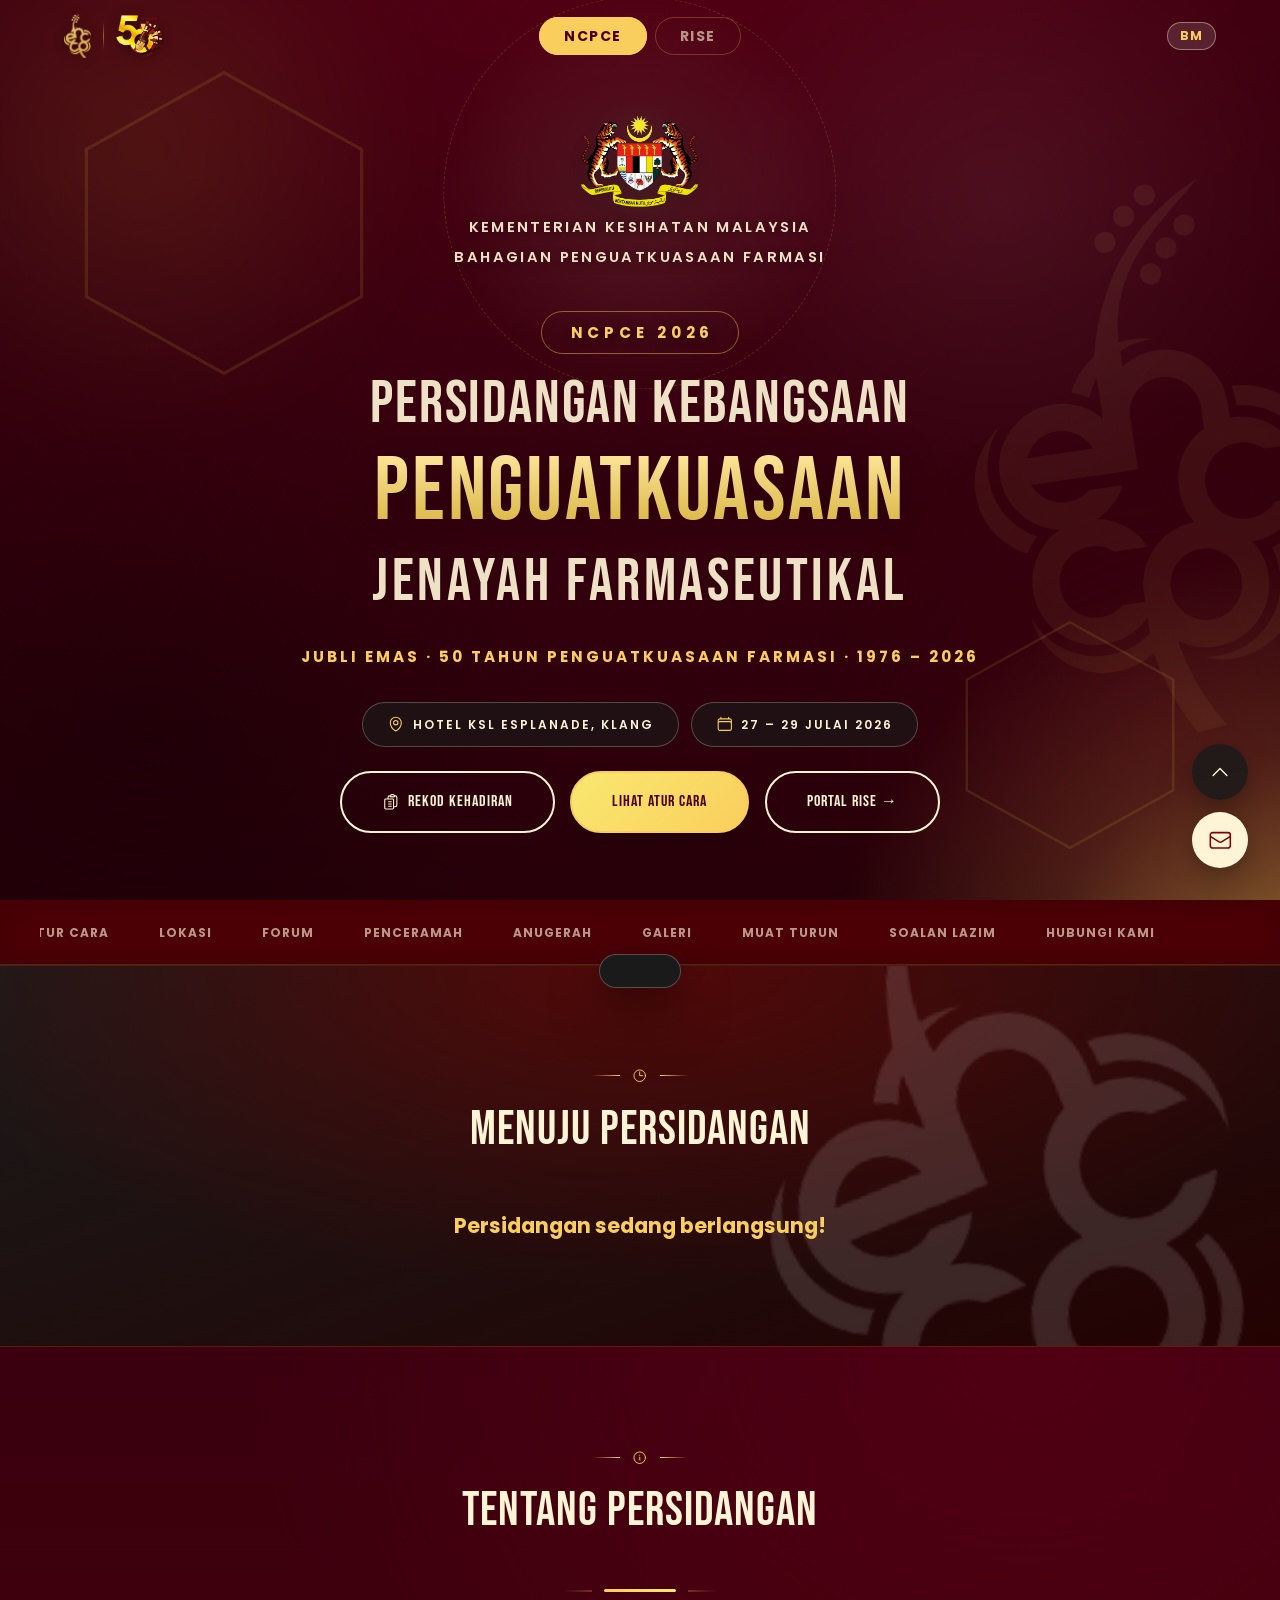
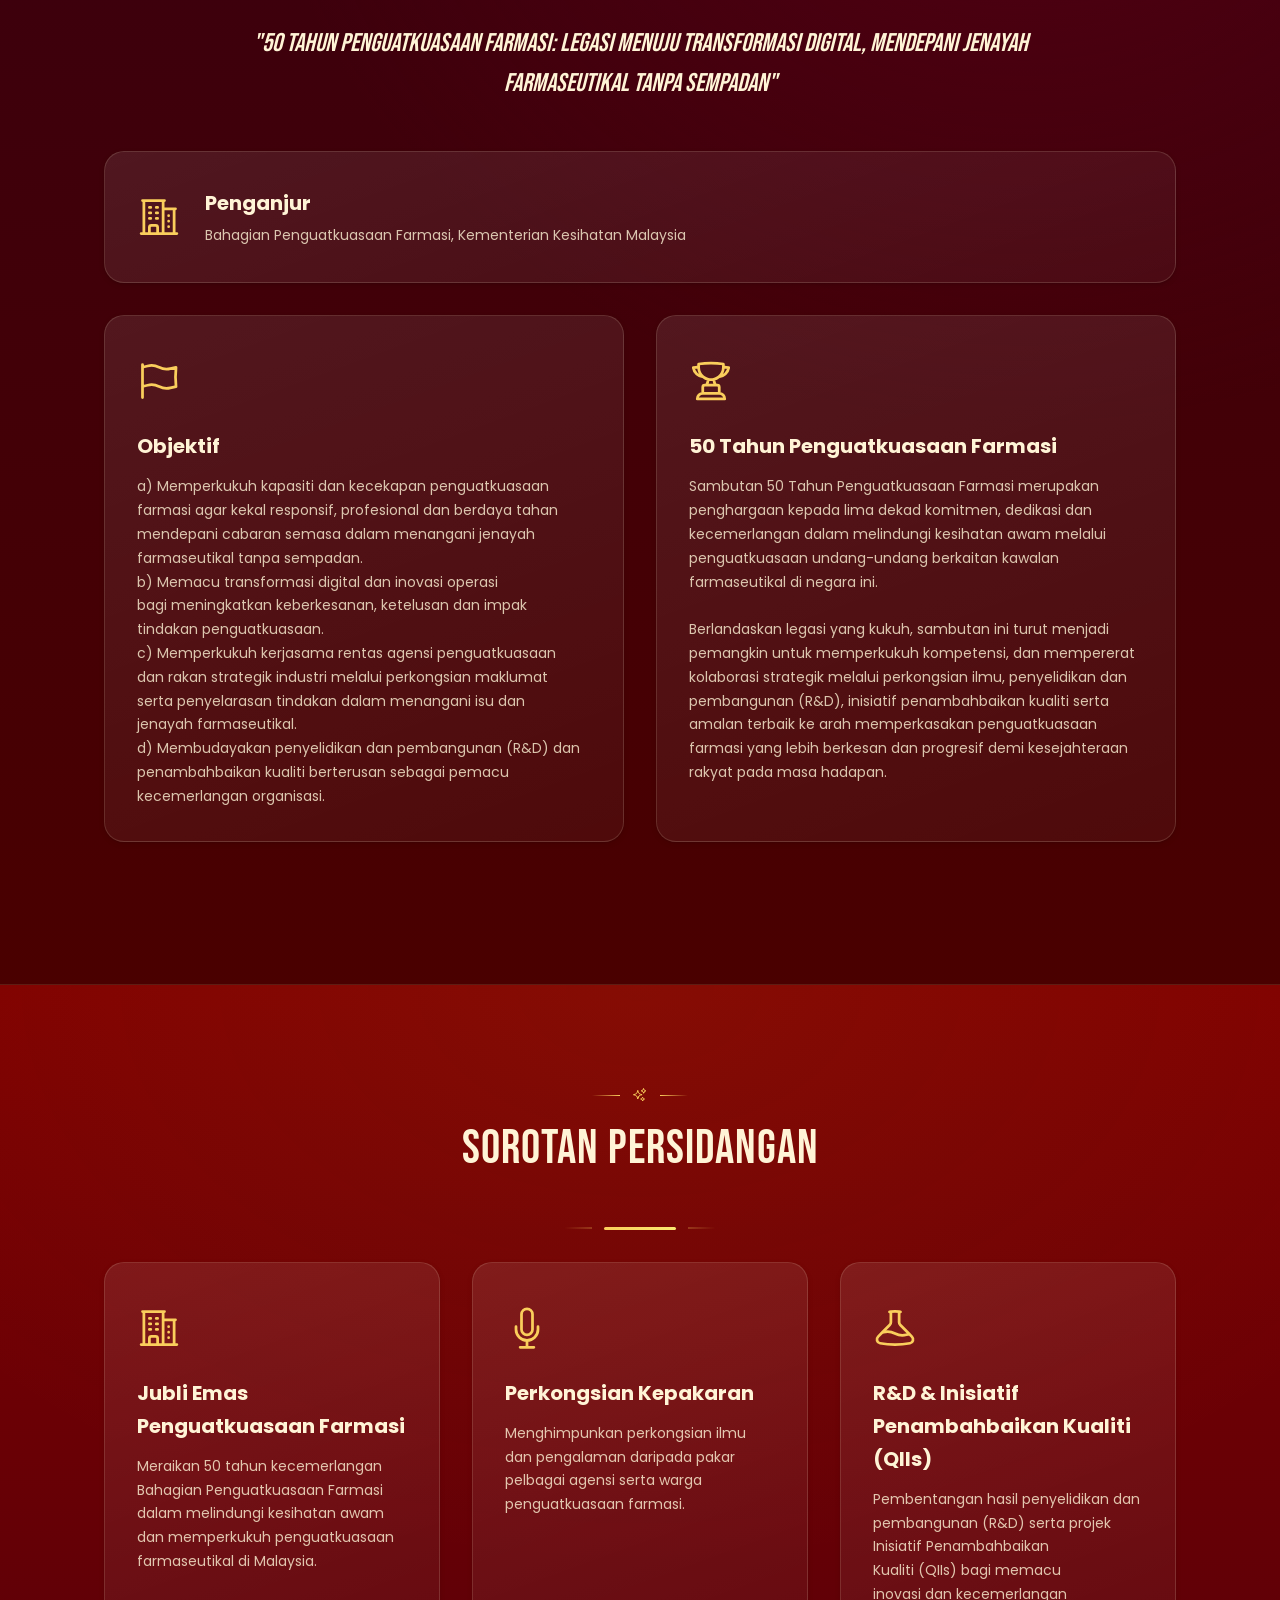
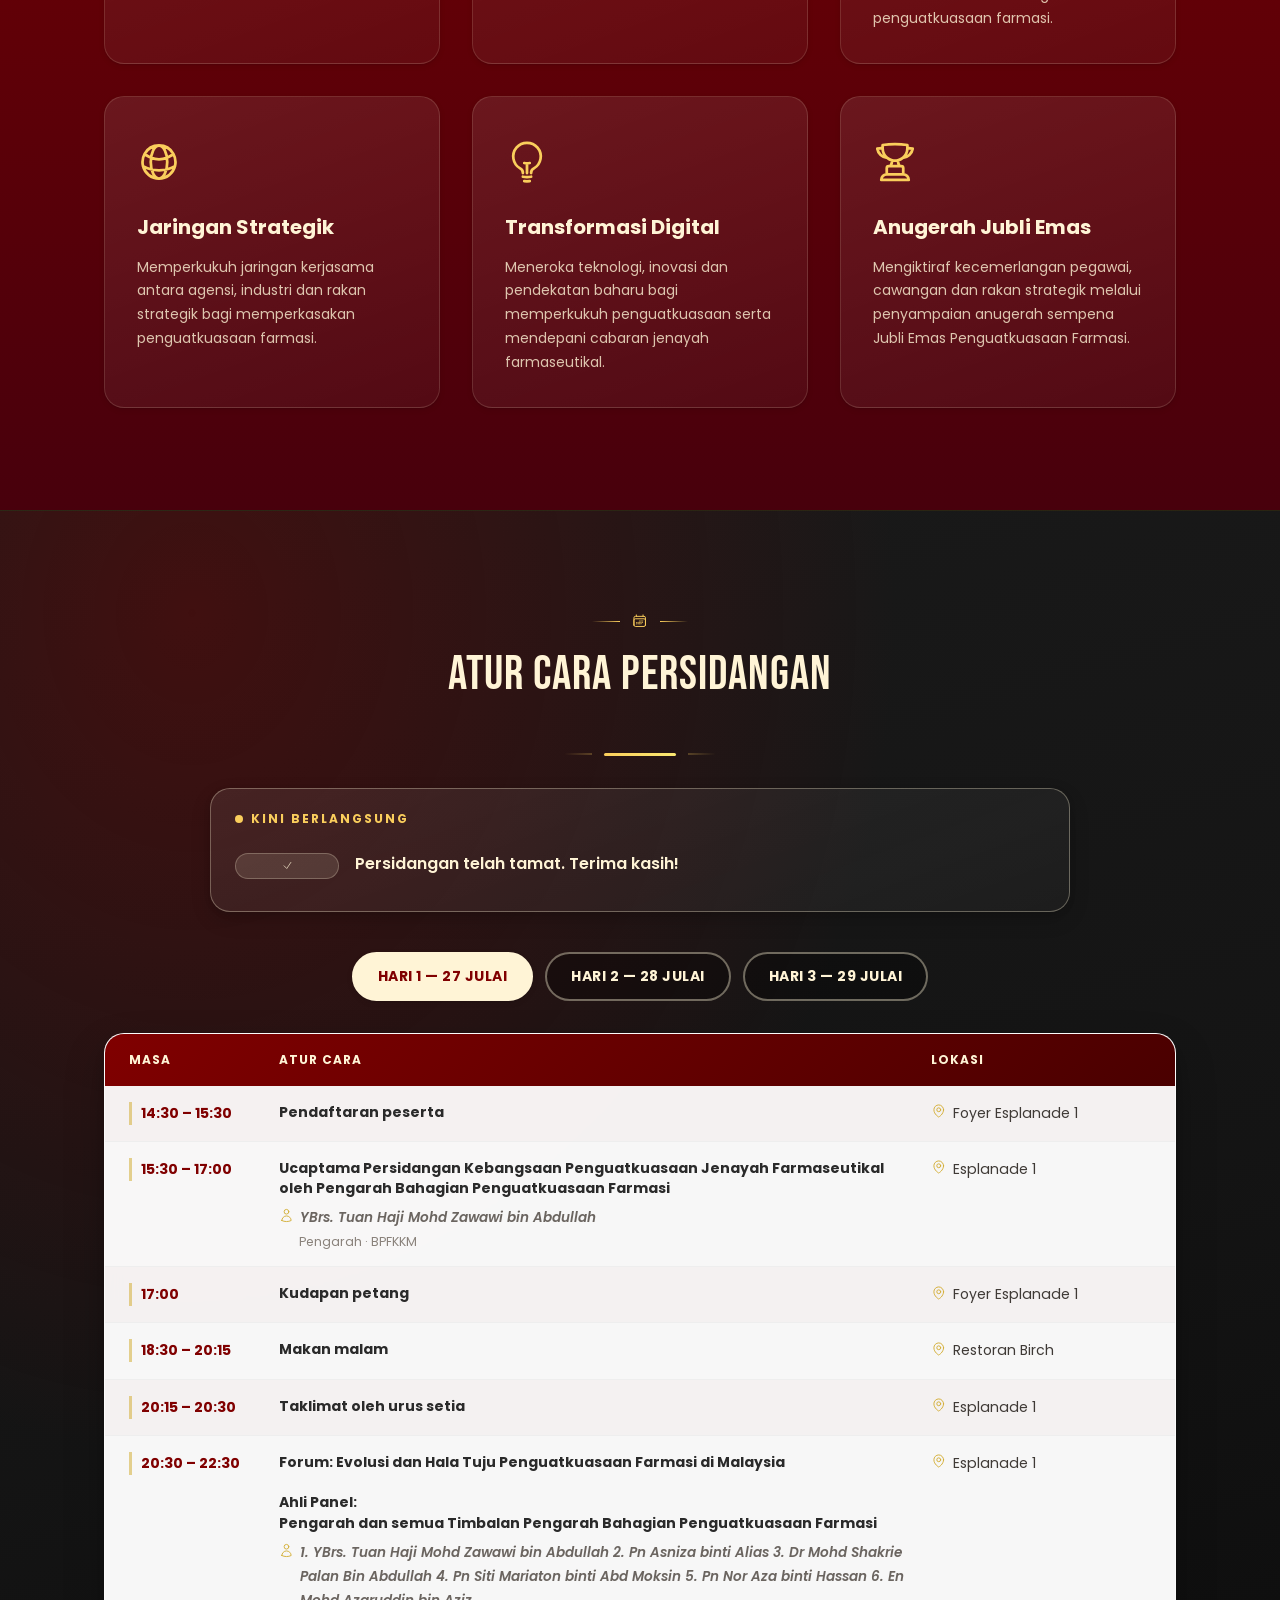
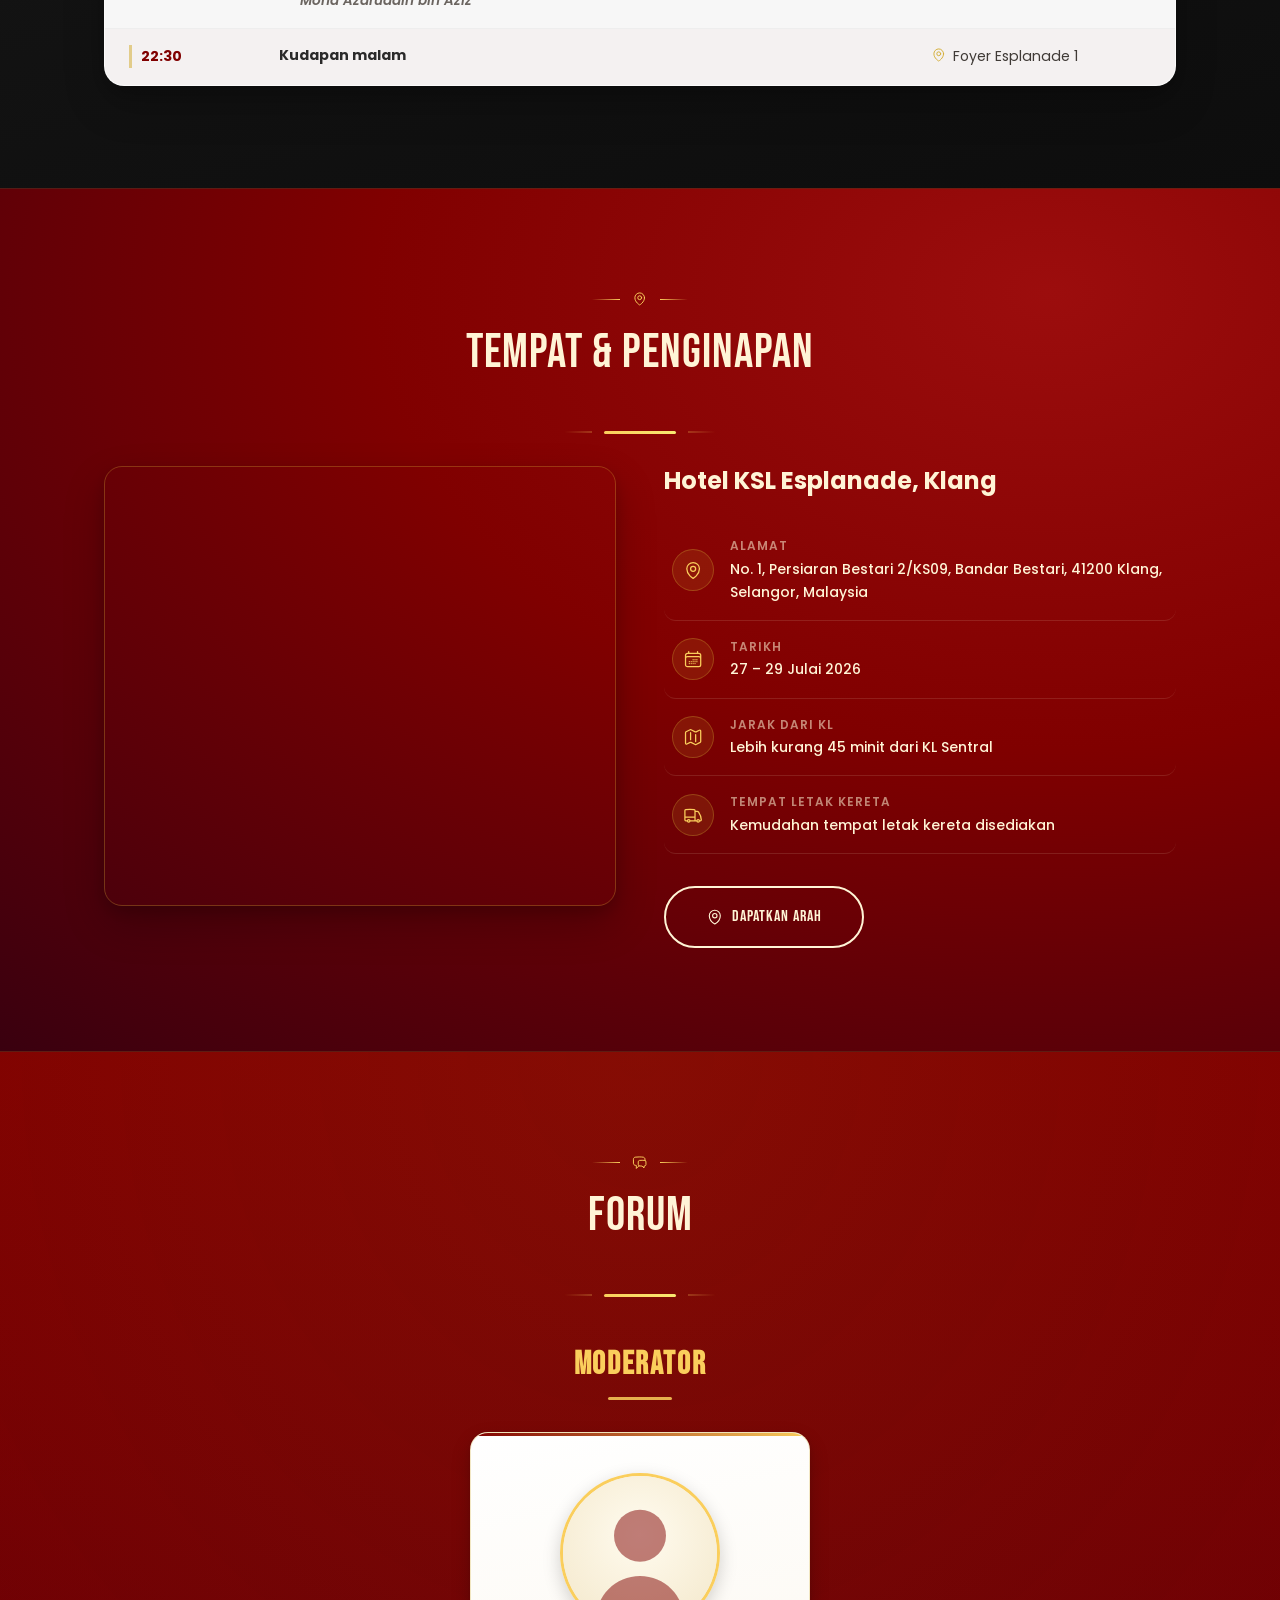
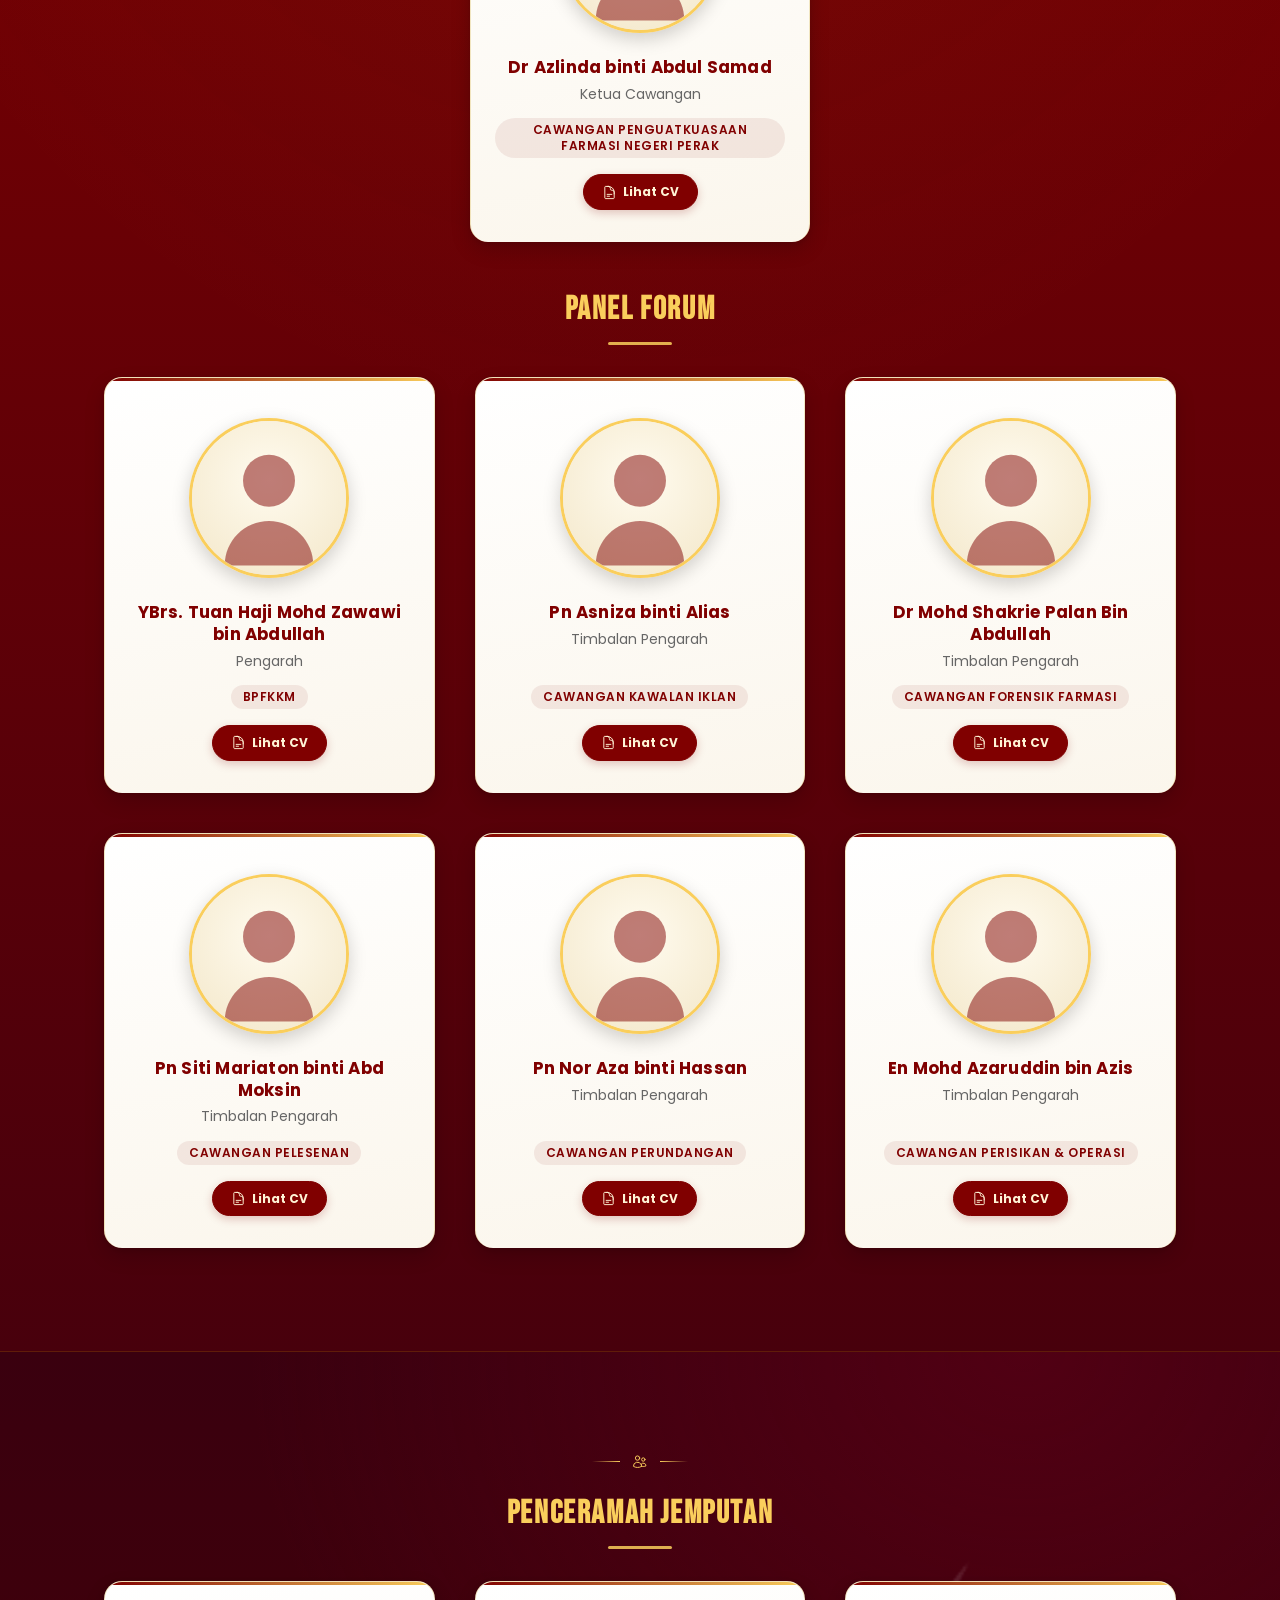
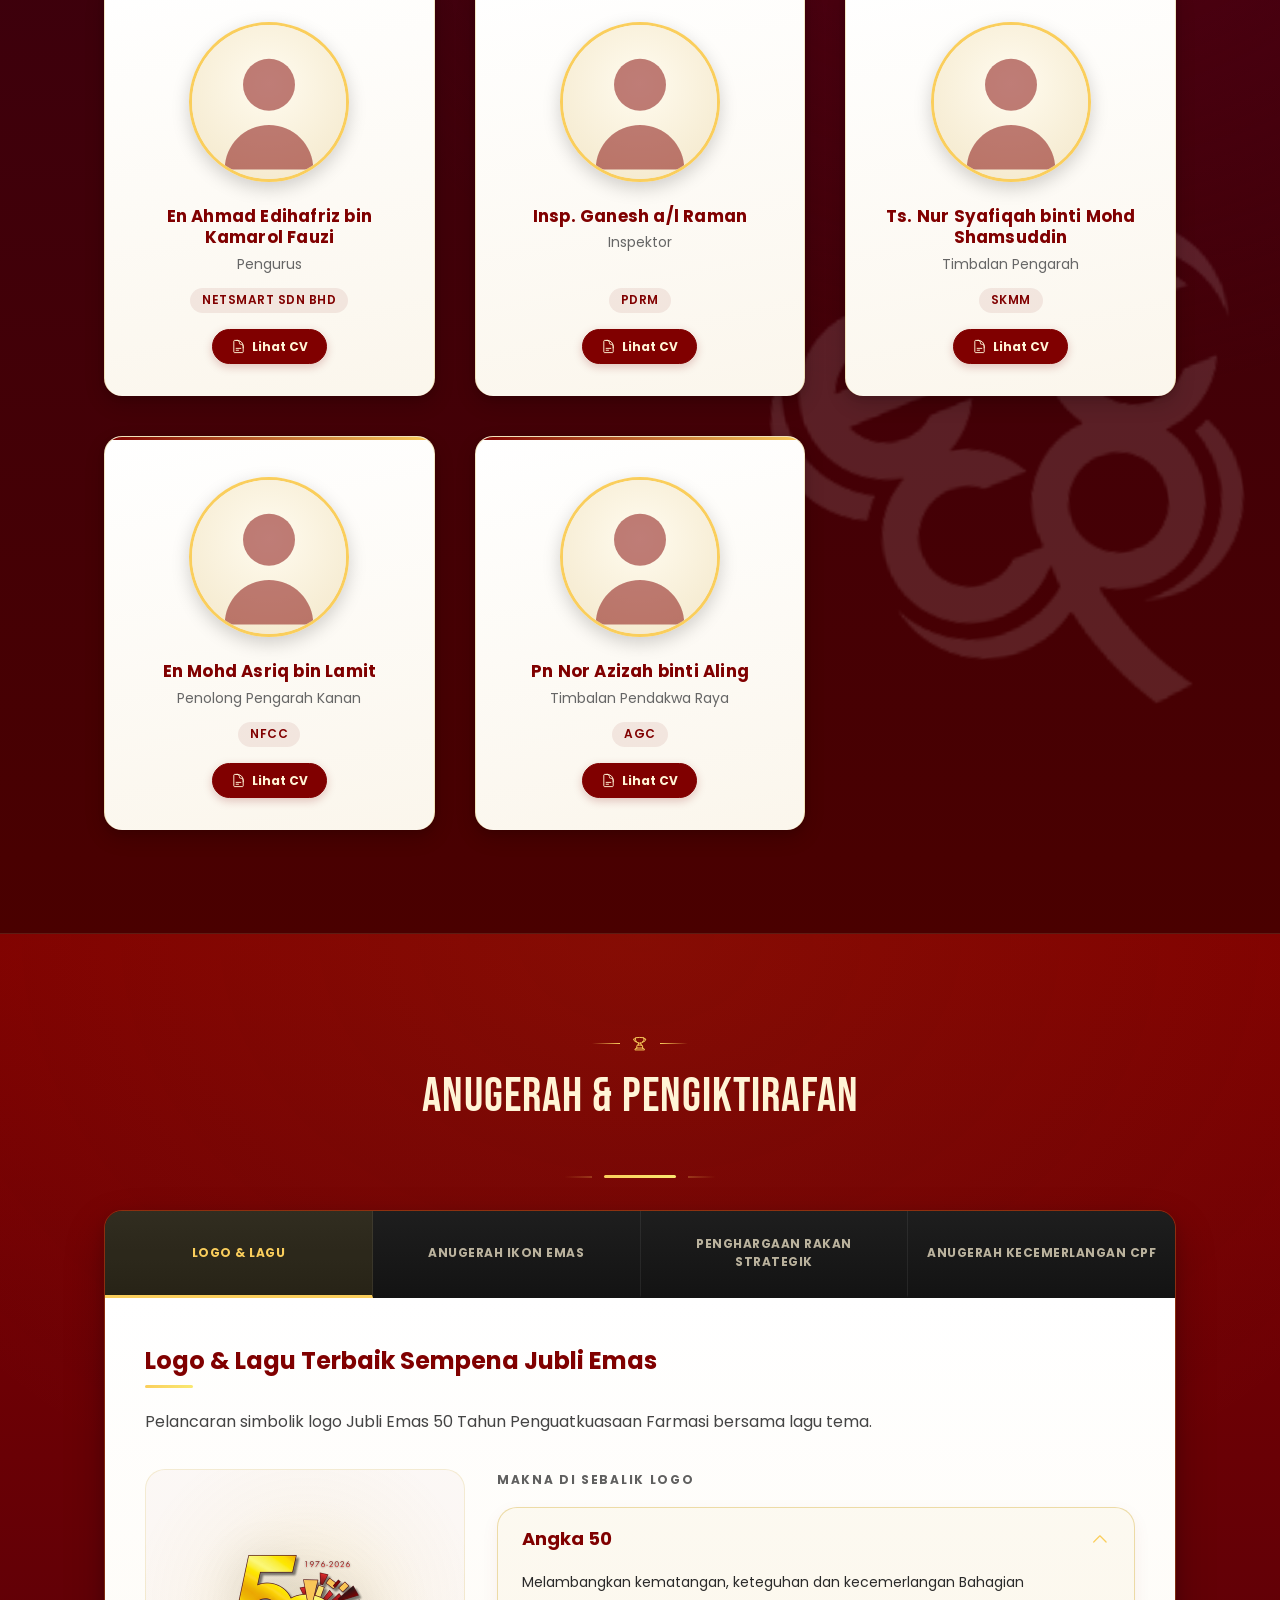
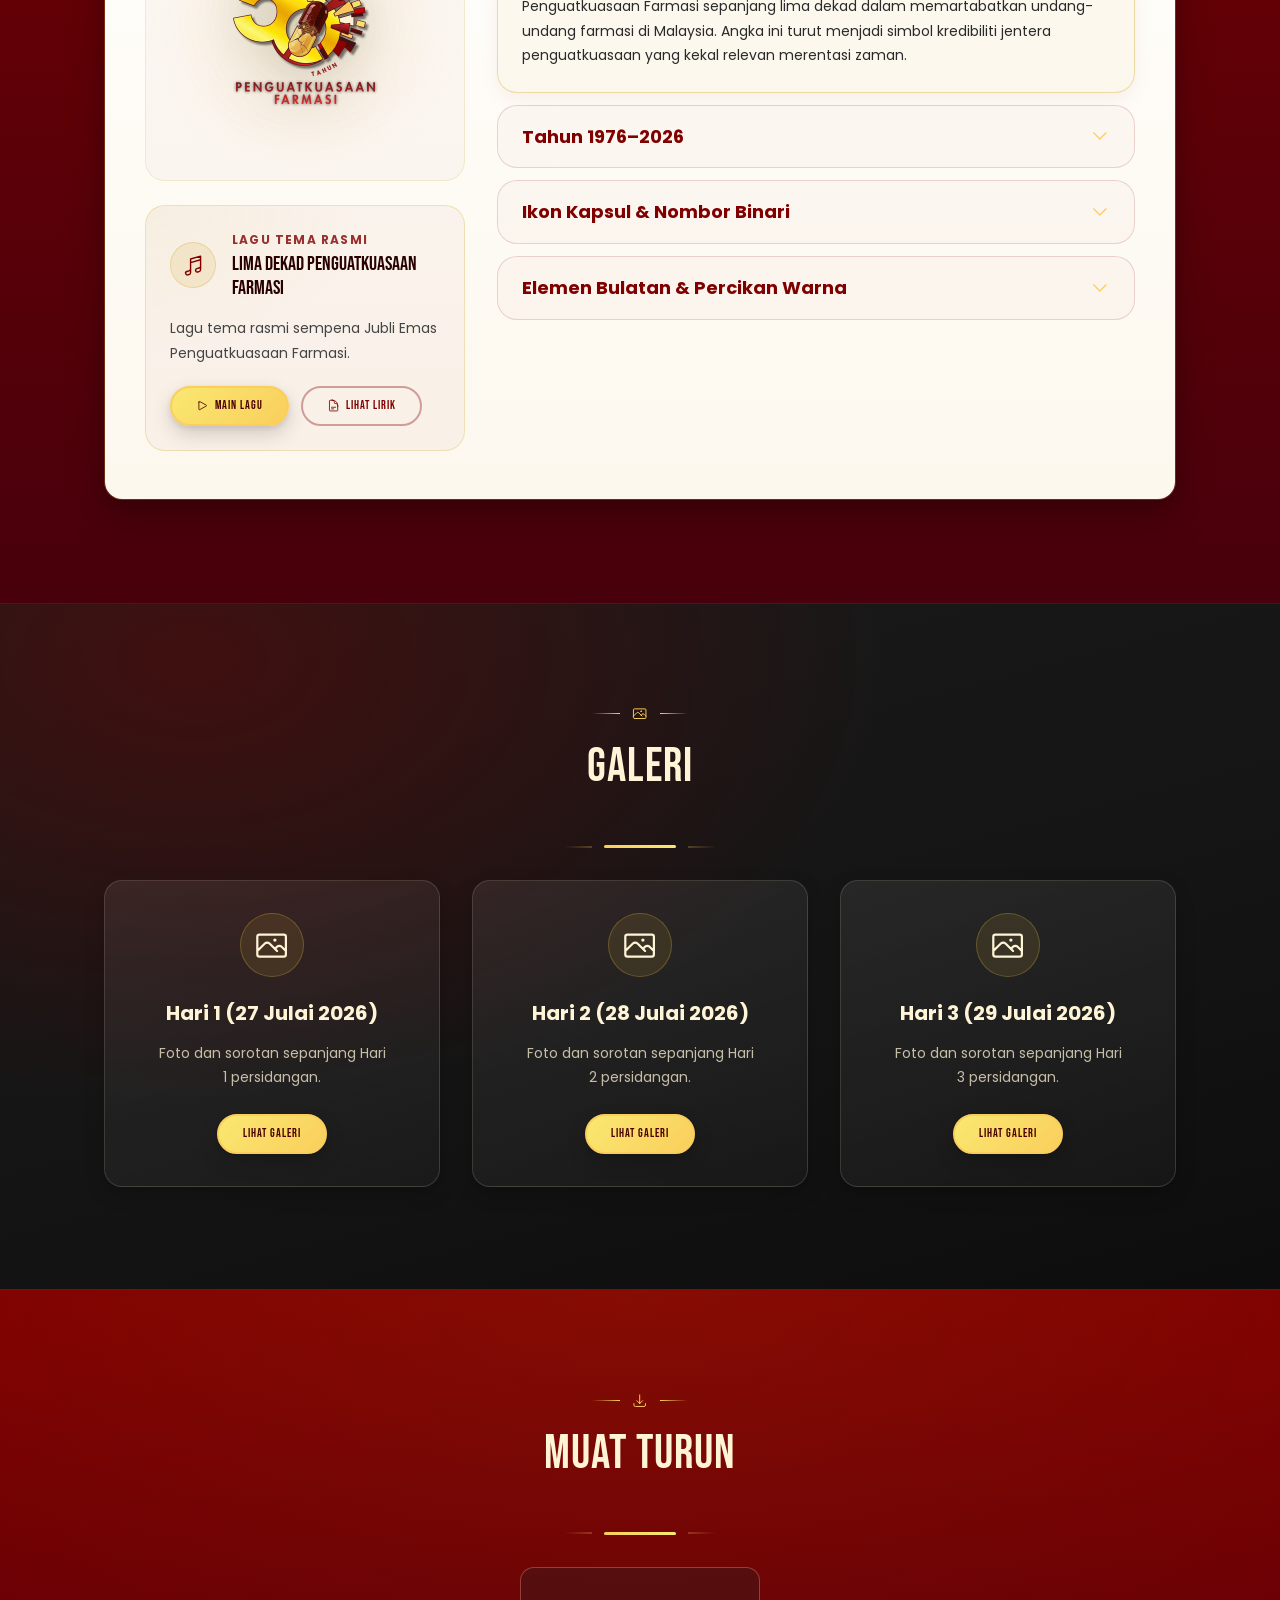
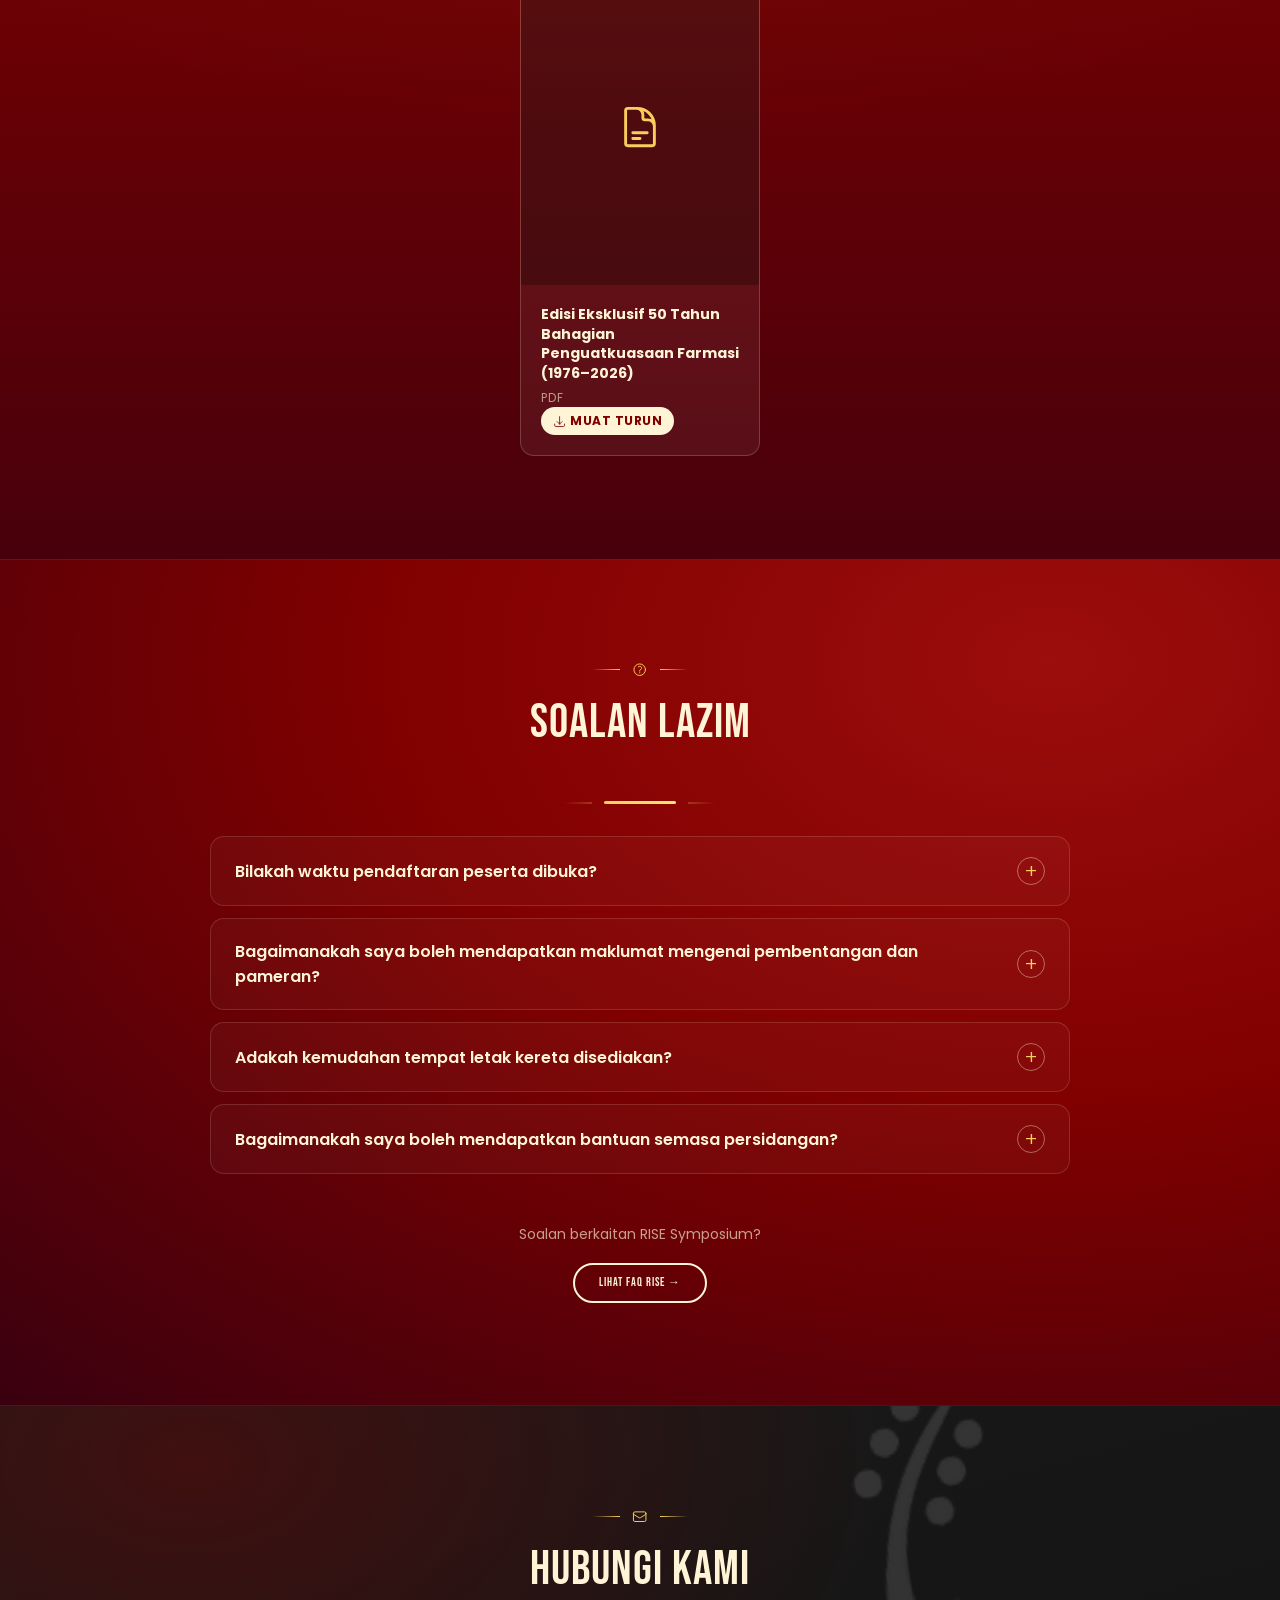
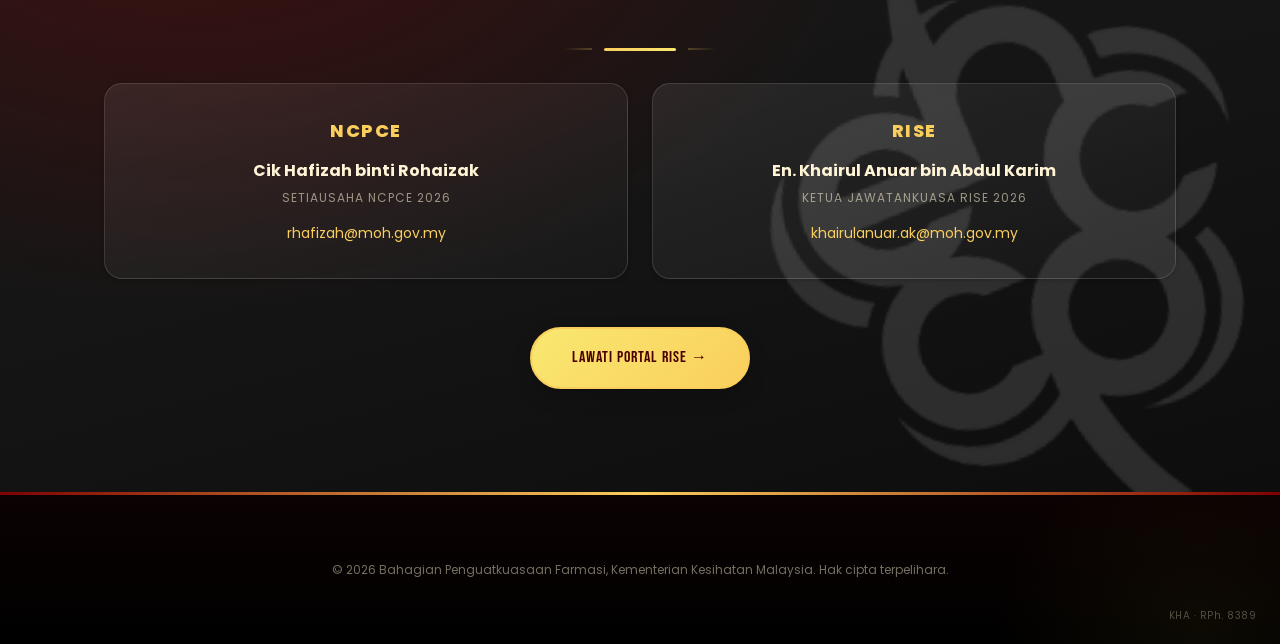
==== commit 77d79b16: "style(hero): move Rekod Kehadiran CTA to first position" ====
--- a/index.html
+++ b/index.html
@@ -235,6 +235,11 @@
     </div>
 
     <div class="hero__cta">
+      <a href="https://forms.gle/HYD8tkfLY7dFW2WdA" class="btn btn--outline" target="_blank" rel="noopener noreferrer">
+        <svg class="hicon" viewBox="0 0 24 24" fill="none" stroke="currentColor" stroke-width="1.5" stroke-linecap="round" stroke-linejoin="round" aria-hidden="true" focusable="false"><path d="M9 12h3.75M9 15h3.75M9 18h3.75m3 .75H18a2.25 2.25 0 002.25-2.25V6.108c0-1.135-.845-2.098-1.976-2.192a48.424 48.424 0 00-1.123-.08m-5.801 0c-.065.21-.1.433-.1.664 0 .414.336.75.75.75h4.5a.75.75 0 00.75-.75 2.25 2.25 0 00-.1-.664m-5.8 0A2.251 2.251 0 0113.5 2.25H15c1.012 0 1.867.668 2.15 1.586m-5.8 0c-.376.023-.75.05-1.124.08C9.095 4.01 8.25 4.973 8.25 6.108V8.25m0 0H4.875c-.621 0-1.125.504-1.125 1.125v11.25c0 .621.504 1.125 1.125 1.125h9.75c.621 0 1.125-.504 1.125-1.125V9.375c0-.621-.504-1.125-1.125-1.125H8.25z"/></svg>
+        <span data-lang="ms">Rekod Kehadiran</span>
+        <span data-lang="en">Attendance Record</span>
+      </a>
       <a href="#programme" class="btn btn--gold">
         <span data-lang="ms">Lihat Atur Cara</span>
         <span data-lang="en">View Programme</span>
@@ -242,11 +247,6 @@
       <a href="rise.html" class="btn btn--outline">
         <span data-lang="ms">Portal RISE →</span>
         <span data-lang="en">RISE Portal →</span>
-      </a>
-      <a href="https://forms.gle/HYD8tkfLY7dFW2WdA" class="btn btn--outline" target="_blank" rel="noopener noreferrer">
-        <svg class="hicon" viewBox="0 0 24 24" fill="none" stroke="currentColor" stroke-width="1.5" stroke-linecap="round" stroke-linejoin="round" aria-hidden="true" focusable="false"><path d="M9 12h3.75M9 15h3.75M9 18h3.75m3 .75H18a2.25 2.25 0 002.25-2.25V6.108c0-1.135-.845-2.098-1.976-2.192a48.424 48.424 0 00-1.123-.08m-5.801 0c-.065.21-.1.433-.1.664 0 .414.336.75.75.75h4.5a.75.75 0 00.75-.75 2.25 2.25 0 00-.1-.664m-5.8 0A2.251 2.251 0 0113.5 2.25H15c1.012 0 1.867.668 2.15 1.586m-5.8 0c-.376.023-.75.05-1.124.08C9.095 4.01 8.25 4.973 8.25 6.108V8.25m0 0H4.875c-.621 0-1.125.504-1.125 1.125v11.25c0 .621.504 1.125 1.125 1.125h9.75c.621 0 1.125-.504 1.125-1.125V9.375c0-.621-.504-1.125-1.125-1.125H8.25z"/></svg>
-        <span data-lang="ms">Rekod Kehadiran</span>
-        <span data-lang="en">Attendance Record</span>
       </a>
     </div>
 
